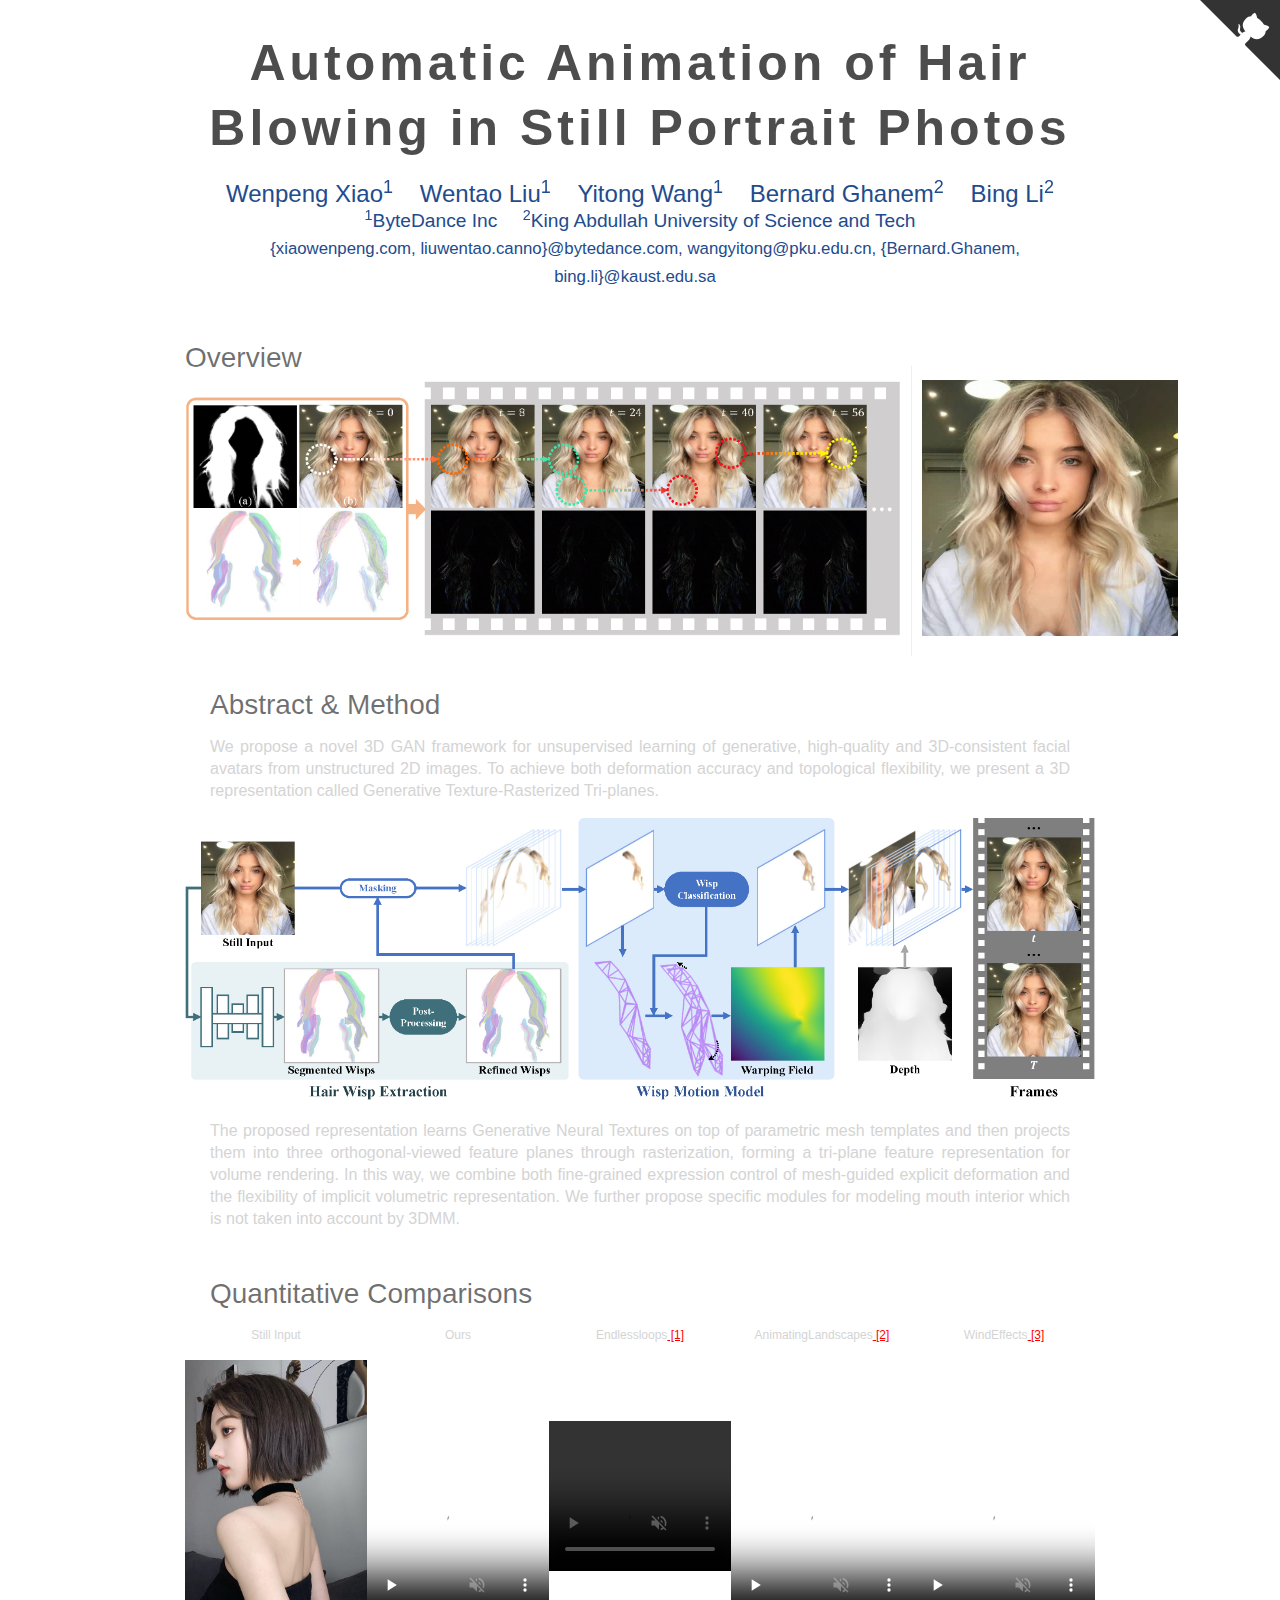
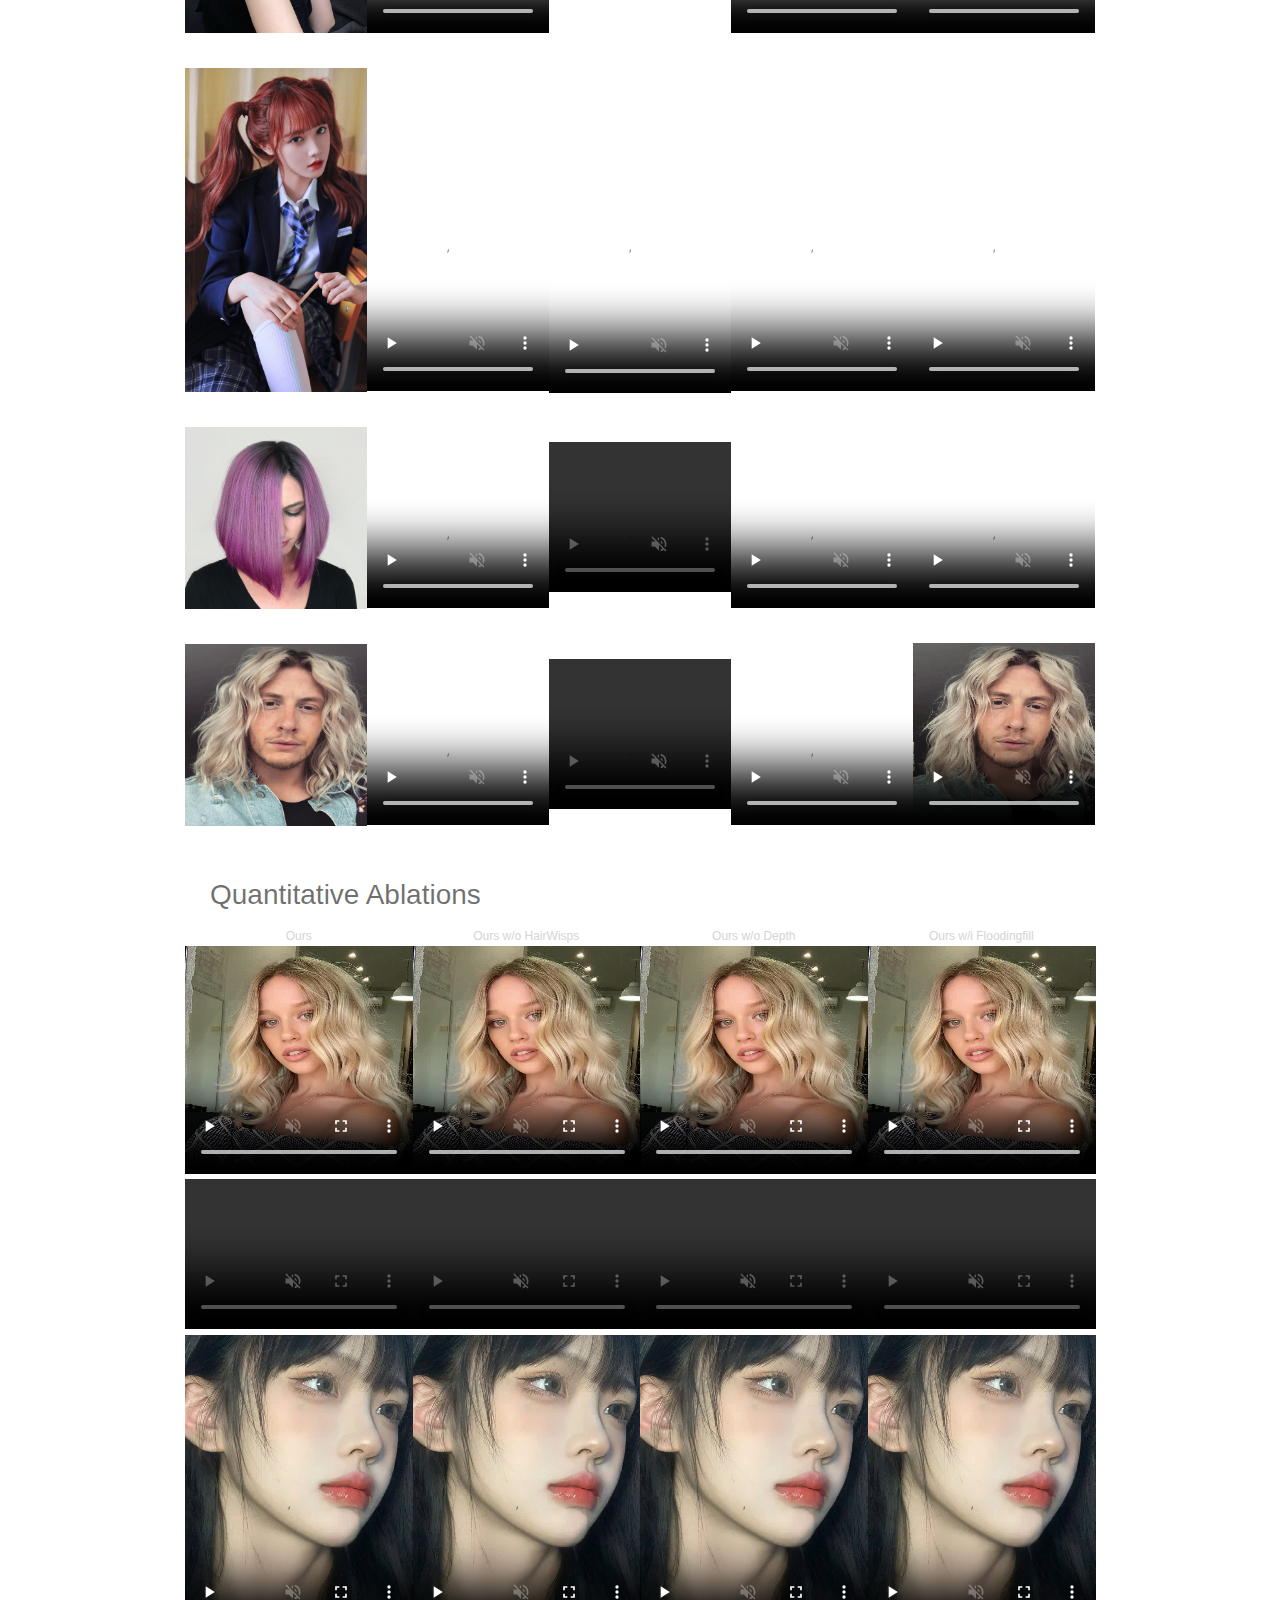
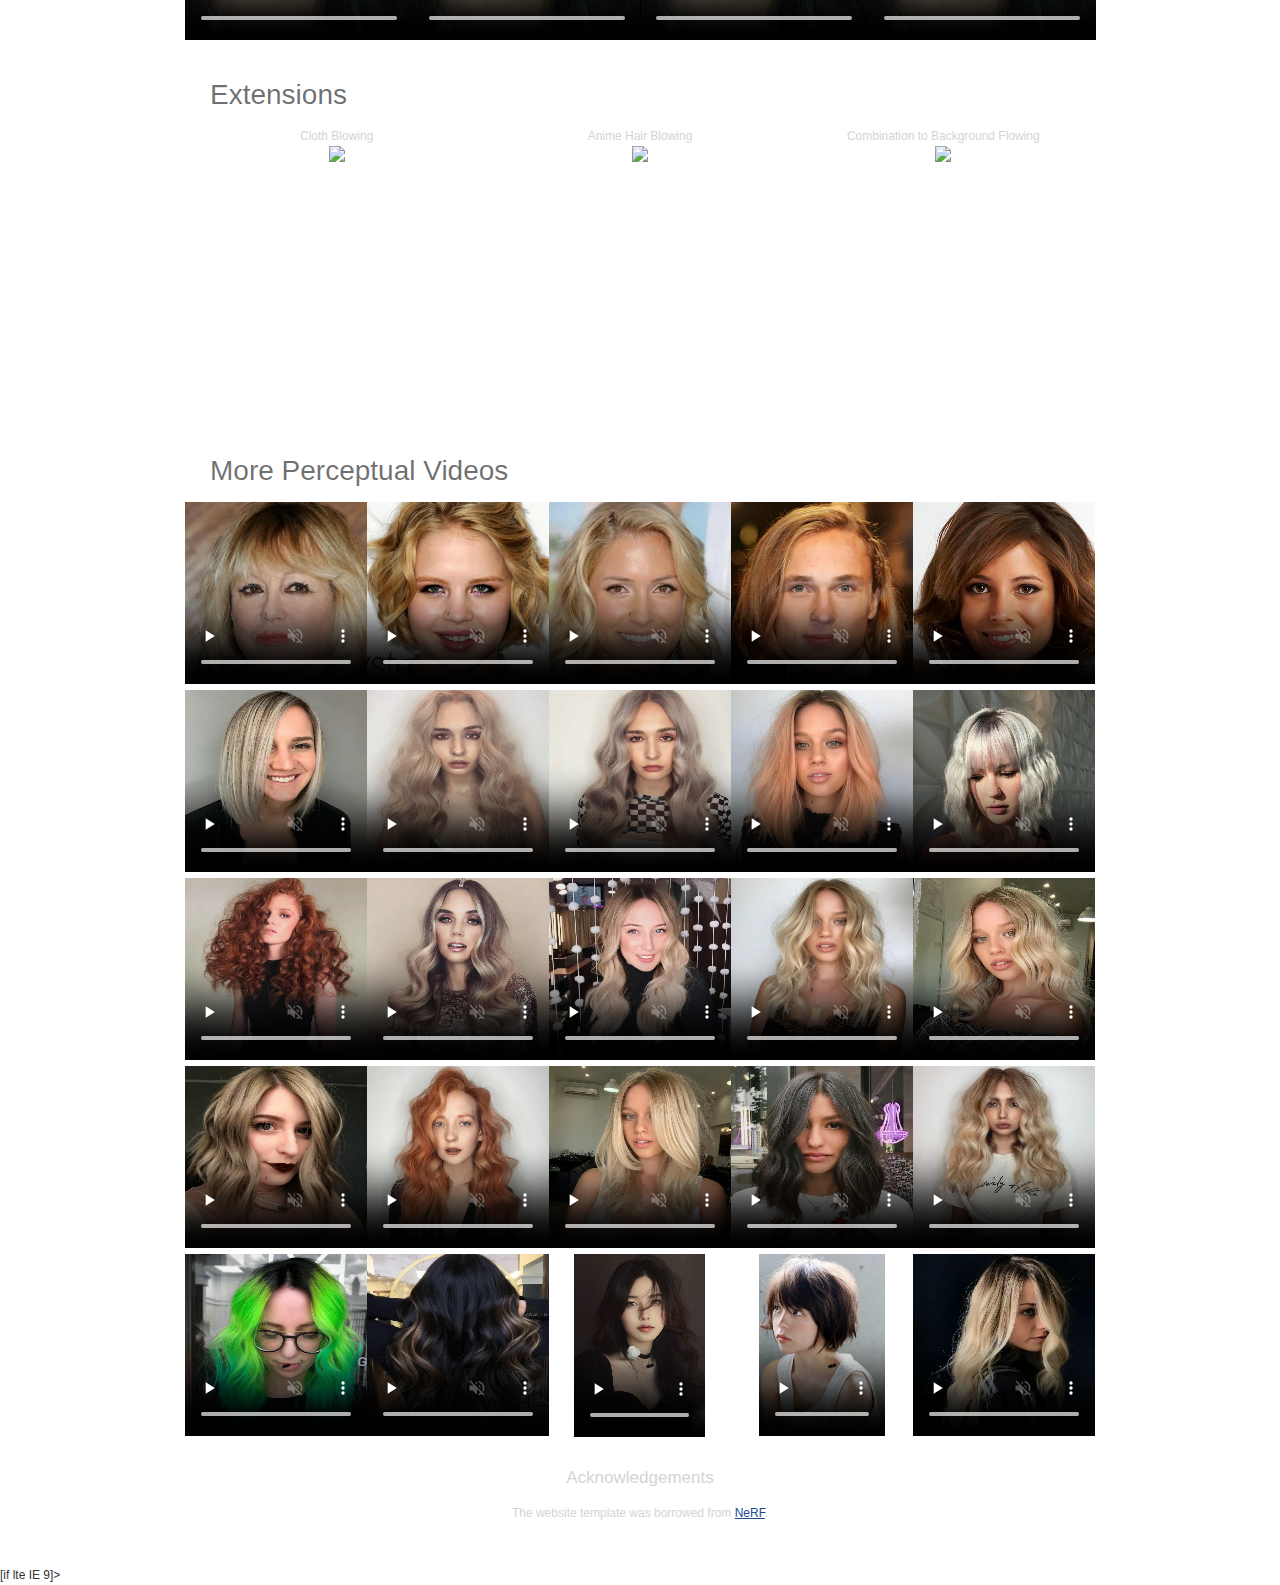
==== index.html @ 32aa9874 "Update index.html." ====
<!DOCTYPE html>
<!-- saved from url=(0037)https://mrtornado24.github.io/Next3D/ -->
<html data-wf-domain="www.matthewtancik.com" data-wf-page="5e6fb768456f961381500a5f" data-wf-site="51e0d73d83d06baa7a00000f" class=" w-mod-js w-mod-ix"><head><meta http-equiv="Content-Type" content="text/html; charset=UTF-8"><style>.wf-force-outline-none[tabindex="-1"]:focus{outline:none;}</style><title>Automatic Animation of Hair Blowing in Still Portrait Photos</title><meta content="a novel 3D GAN framework based on Generative Texture-Rasterized Tri-planes for unsupervised learning of generative, high-quality and 3D-consistent facial avatars from unstructured 2D images." name="description"><meta content="Next3D: Generative Neural Texture Rasterization for 3D-Aware Head Avatars" property="og:title"><meta content="" property="og:description"><meta content="http://people.eecs.berkeley.edu/~tancik/nerf/website_renders/images/nerf_graph.jpg" property="og:image"><meta content="NeRF: Neural Radiance Fields" property="twitter:title"><meta content="A method for synthesizing novel views of complex scenes by optimizing an underlying continuous volumetric scene function using a sparse set of input views." property="twitter:description"><meta content="http://people.eecs.berkeley.edu/~tancik/nerf/website_renders/images/nerf_graph.jpg" property="twitter:image"><meta property="og:type" content="website"><meta content="summary_large_image" name="twitter:card"><meta content="width=device-width, initial-scale=1" name="viewport"><link href="./static/matthewtancik.webflow.f153671fa.min.css" rel="stylesheet" type="text/css"><script src="https://ajax.googleapis.com/ajax/libs/webfont/1.6.26/webfont.js" type="text/javascript"></script><script type="text/javascript">WebFont.load({  google: {    families: ["Lato:100,100italic,300,300italic,400,400italic,700,700italic,900,900italic","Montserrat:100,100italic,200,200italic,300,300italic,400,400italic,500,500italic,600,600italic,700,700italic,800,800italic,900,900italic","Ubuntu:300,300italic,400,400italic,500,500italic,700,700italic","Open Sans:300,300italic,400,400italic,600,600italic,700,700italic,800,800italic","Changa One:400,400italic","Varela Round:400","Bungee Shade:regular","Roboto:300,regular,500","Bungee Outline:regular"]  }});</script><!--[if lt IE 9]><script src="https://cdnjs.cloudflare.com/ajax/libs/html5shiv/3.7.3/html5shiv.min.js" type="text/javascript"></script><![endif]--><script type="text/javascript">!function(o,c){var n=c.documentElement,t=" w-mod-";n.className+=t+"js",("ontouchstart"in o||o.DocumentTouch&&c instanceof DocumentTouch)&&(n.className+=t+"touch")}(window,document);</script><link href="https://uploads-ssl.webflow.com/51e0d73d83d06baa7a00000f/5aaddbdee8d43ceeae2f2e4c_favicon-32x32.png" rel="shortcut icon" type="image/x-icon"><link href="https://y7v4p6k4.ssl.hwcdn.net/51db7fcf29a6f36b2a000001/51e06d302f5394c87600002a_webclip-comet.png" rel="apple-touch-icon"><script async="" src="./static/js"></script><script type="text/javascript">window.dataLayer = window.dataLayer || [];function gtag(){dataLayer.push(arguments);}gtag('js', new Date());gtag('config', 'G-51T1ZNPMZT', {'anonymize_ip': false});</script><style> 
.wf-loading * {
    opacity: 0;
}
</style>
<title>Automatic Hair Blowing</title>
<link href="./static/style.css" rel="stylesheet">
</head>
<body>
  <div class="github_logo w-embed"><a href="https://github.com/NeverGiveU/AutomaticHairBlowing" class="github-corner" aria-label="View source on Github">
<svg width="80" height="80" viewBox="0 0 250 250" style="fill:#333333; color:#fff; position: absolute; top: 0; border: 0; right: 0;" aria-hidden="true">
<defs>
  <mask id="octomask">
    <path fill="white" d="M0,0 L115,115 L130,115 L142,142 L250,250 L250,0 Z"></path>
    <path fill="black" d="M128.3,109.0 C113.8,99.7 119.0,89.6 119.0,89.6 C122.0,82.7 120.5,78.6 120.5,78.6 C119.2,72.0 123.4,76.3 123.4,76.3 C127.3,80.9 125.5,87.3 125.5,87.3 C122.9,97.6 130.6,101.9 134.4,103.2" style="transform-origin: 130px 106px;" class="octo-arm"></path>
    <path d="M115.0,115.0 C114.9,115.1 118.7,116.5 119.8,115.4 L133.7,101.6 C136.9,99.2 139.9,98.4 142.2,98.6 C133.8,88.0 127.5,74.4 143.8,58.0 C148.5,53.4 154.0,51.2 159.7,51.0 C160.3,49.4 163.2,43.6 171.4,40.1 C171.4,40.1 176.1,42.5 178.8,56.2 C183.1,58.6 187.2,61.8 190.9,65.4 C194.5,69.0 197.7,73.2 200.1,77.6 C213.8,80.2 216.3,84.9 216.3,84.9 C212.7,93.1 206.9,96.0 205.4,96.6 C205.1,102.4 203.0,107.8 198.3,112.5 C181.9,128.9 168.3,122.5 157.7,114.1 C157.9,116.9 156.7,120.9 152.7,124.9 L141.0,136.5 C139.8,137.7 141.6,141.9 141.8,141.8 Z" fill="black" class="octo-body"></path>
  </mask>
</defs>
<rect class="filler" width="100%" height="100%" mask="url(#octomask)"></rect>
</svg></a>
<style>.github-corner:hover .octo-arm{animation:octocat-wave 560ms ease-in-out}@keyframes octocat-wave{0%,100%{transform:rotate(0)}20%,60%{transform:rotate(-25deg)}40%,80%{transform:rotate(10deg)}}@media (max-width:500px){.github-corner:hover .octo-arm{animation:none}.github-corner .octo-arm{animation:octocat-wave 560ms ease-in-out}}</style></div>

<div class="section hero nerf-_v2 wf-section">
  <div class="container-2 nerf_header_v2 w-container">
    <h1 class="nerf_title_v2">Automatic Animation of Hair Blowing in Still Portrait Photos</h1>
    <br/>
    <!-- <h1 class="nerf_subheader_v2">Automatic Animation of Hair Blowing in Still Portrait Photos</h1> -->
    <!-- <h1 class="eccv_label">arXiv</h1> -->
    <!-- <div class="nerf_authors_list_single w-row">
      <div class="w-col w-col-2"><a href="#" target="_blank" class="nerf_authors_v2"></a></div>
      <div class="w-col w-col-2"><a href="#" target="_blank" class="nerf_authors_v2">Wenpeng Xiao</a></div>
      <div class="w-col w-col-2"><a href="#" target="_blank" class="nerf_authors_v2">Bing Li</a></div>
      <div class="w-col w-col-2"><a href="#" target="_blank" class="nerf_authors_v2">Wentao Liu</a></div>
      <div class="w-col w-col-2"><a href="#" target="_blank" class="nerf_authors_v2">Yitong Wang</a></div>
    </div>

    <div class="nerf_authors_list_single nerf_authors_affiliation w-row">
      <div class="w-col w-col-2"><h1 class="nerf_affiliation_v2"></h1></div>
      <div class="w-col w-col-2"><h1 class="nerf_affiliation_v2">South China University of Technology</h1></div>
      <div class="w-col w-col-2"><h1 class="nerf_affiliation_v2"></h1></div>
      <div class="w-col w-col-2"><h1 class="nerf_affiliation_v2">ByteDance</h1></div>
      <div class="w-col w-col-2"><h1 class="nerf_affiliation_v2">ByteDance</h1></div>
    </div> -->
    <p id="authors" class="serif">
      <a >Wenpeng Xiao<sup>1</sup></a>
      <a >Wentao Liu<sup>1</sup></a>
      <a >Yitong Wang<sup>1</sup></a>
      <a >Bernard Ghanem<sup>2</sup></a>
      <a >Bing Li<sup>2</sup></a>
      <br>
      <span style="font-size: 0.8em; margin-top: 0.5em">
        <a><sup>1</sup>ByteDance Inc</a>
        <a><sup>2</sup>King Abdullah University of Science and Tech</a>
      </span>
      <br/>
      <a style="font-size: 0.7em">{xiaowenpeng.com, liuwentao.canno}@bytedance.com, wangyitong@pku.edu.cn, {Bernard.Ghanem, bing.li}@kaust.edu.sa</a>
    </p>
    <br/>
    <br/>

    <h2 class="grey-heading_nerf" style="display:table-cell;vertical-align:middle">Overview</h2>
      <table>
        <tr>
          <td><img src="./static/assets/teaser.png" style="padding-top: 2%;padding-right: 10px;"></td>
          <td style="width:1px; background-color: #f0f0f0; "></td>
          <td stype="border-left:1px solid #000; ">
            <video width="145%" height="145%" muted="" controls="" autoplay="autoplay" loop="loop" preload="metadata" style="padding-left: 10px; ">
              <source src="./static/assets/teaser.mp4v" type="video/mp4">
            </video>
          </td>
        </tr>

      </table>


    <div data-anchor="slide1" class="section nerf_section">
      <div class="w-container">
        <h2 class="grey-heading_nerf">Abstract &amp; Method</h2>
        <p class="paragraph-3 nerf_text">
            We propose a novel 3D GAN framework for unsupervised learning of generative, high-quality and 3D-consistent facial avatars from unstructured 2D images. To achieve both deformation accuracy and topological flexibility, we present a 3D representation called Generative Texture-Rasterized Tri-planes.</p>
        <img src="./static/assets/overview.png">
        <p class="paragraph-3 nerf_text">The proposed representation learns Generative Neural Textures on
            top of parametric mesh templates and then projects them into three orthogonal-viewed feature planes through rasterization, forming a tri-plane feature representation for volume rendering. In this way, we combine both fine-grained
            expression control of mesh-guided explicit deformation and the flexibility of implicit volumetric representation. We further propose specific modules for modeling mouth interior which is not taken into account by 3DMM.</p>
      </div>
    </div>


    <!--results-->
      <div class="white_section_nerf wf-section">
        <div class="w-container">
          <h2 class="grey-heading_nerf">Quantitative Comparisons</h2>
          <table style="width: 100%">
            <tr>
              <td style="width: 20%">Still Input</td>
              <td style="width: 20%">Ours</td>
              <td style="width: 20%">Endlessloops<a href="https://dl.acm.org/doi/pdf/10.1145/3450626.3459935" style="color: #ff0000"> [1] </a></td>
              <td style="width: 20%">AnimatingLandscapes<a href="https://github.com/endo-yuki-t/Animating-Landscape" style="color: #ff0000"> [2] </a></td>
              <td style="width: 20%">WindEffects<a href="https://grail.cs.washington.edu/projects/StochasticMotionTextures/" style="color: #ff0000"> [3] </a></td>
            </tr>
            <tr>
              <td><img src="./static/assets/inputs/07-test-20220704.png" style="padding-top: 15px" /></td>
              <td>
                <video width="100%" height="100%" muted="" controls="" autoplay="autoplay" loop="loop" preload="metadata">
                  <source src="./static/assets/1s_mp4/07-test-20220704_1.mp4v" type="video/mp4">
                </video>
              </td>
              <td>
                <video width="100%" height="100%" muted="" controls="" autoplay="autoplay" loop="loop" preload="metadata">
                  <source src="./static/assets/2s_mp4/07-test-20220704_2.mp4v" type="video/mp4">
                </video>
              </td>
              <td>
                <video width="100%" height="100%" muted="" controls="" autoplay="autoplay" loop="loop" preload="metadata">
                  <source src="./static/assets/3s_mp4/07-test-20220704_3.mp4v" type="video/mp4">
                </video>
              </td>
              <td>
                <video width="100%" height="100%" muted="" controls="" autoplay="autoplay" loop="loop" preload="metadata">
                  <source src="./static/assets/4s_mp4/07-test-20220704_4.mp4v" type="video/mp4">
                </video>
              </td>
            </tr>
            <tr>
              <td><img src="./static/assets/inputs/02-test-20220704.png" style="padding-top: 15px" /></td>
              <td>
                <video width="100%" height="100%" muted="" controls="" autoplay="autoplay" loop="loop" preload="metadata">
                  <source src="./static/assets/1s_mp4/02-test-20220704_1.mp4v" type="video/mp4">
                </video>
              </td>
              <td>
                <video width="100%" height="100%" muted="" controls="" autoplay="autoplay" loop="loop" preload="metadata">
                  <source src="./static/assets/2s_mp4/02-test-20220704_2.mp4v" type="video/mp4">
                </video>
              </td>
              <td>
                <video width="100%" height="100%" muted="" controls="" autoplay="autoplay" loop="loop" preload="metadata">
                  <source src="./static/assets/3s_mp4/02-test-20220704_3.mp4v" type="video/mp4">
                </video>
              </td>
              <td>
                <video width="100%" height="100%" muted="" controls="" autoplay="autoplay" loop="loop" preload="metadata">
                  <source src="./static/assets/4s_mp4/02-test-20220704_4.mp4v" type="video/mp4">
                </video>
              </td>
            </tr>
            <tr>
              <td><img src="./static/assets/inputs/R2_1238.png" style="padding-top: 15px" /></td>
              <td>
                <video width="100%" height="100%" muted="" controls="" autoplay="autoplay" loop="loop" preload="metadata">
                  <source src="./static/assets/1s_mp4/R2_1238_1.mp4v" type="video/mp4">
                </video>
              </td>
              <td>
                <video width="100%" height="100%" muted="" controls="" autoplay="autoplay" loop="loop" preload="metadata">
                  <source src="./static/assets/2s_mp4/R2_1238_2.mp4v" type="video/mp4">
                </video>
              </td>
              <td>
                <video width="100%" height="100%" muted="" controls="" autoplay="autoplay" loop="loop" preload="metadata">
                  <source src="./static/assets/3s_mp4/R2_1238_3.mp4v" type="video/mp4">
                </video>
              </td>
              <td>
                <video width="100%" height="100%" muted="" controls="" autoplay="autoplay" loop="loop" preload="metadata">
                  <source src="./static/assets/4s_mp4/R2_1238_4.mp4v" type="video/mp4">
                </video>
              </td>
            </tr>
            <tr>
              <td><img src="./static/assets/inputs/R2_1166.png" style="padding-top: 15px" /></td>
              <td>
                <video width="100%" height="100%" muted="" controls="" autoplay="autoplay" loop="loop" preload="metadata">
                  <source src="./static/assets/1s_mp4/R2_1166_1.mp4v" type="video/mp4">
                </video>
              </td>
              <td>
                <video width="100%" height="100%" muted="" controls="" autoplay="autoplay" loop="loop" preload="metadata">
                  <source src="./static/assets/2s_mp4/R2_1166_2.mp4v" type="video/mp4">
                </video>
              </td>
              <td>
                <video width="100%" height="100%" muted="" controls="" autoplay="autoplay" loop="loop" preload="metadata">
                  <source src="./static/assets/3s_mp4/R2_1166_3.mp4v" type="video/mp4">
                </video>
              </td>
              <td>
                <video width="100%" height="100%" muted="" controls="" autoplay="autoplay" loop="loop" preload="metadata">
                  <source src="./static/assets/4s_mp4/R2_1166_4.mp4v" type="video/mp4">
                </video>
              </td>
            </tr>
          </table>
        </div>
      </div>
      <div class="white_section_nerf wf-section">
        <div class="w-container">
          <h2 class="grey-heading_nerf">Quantitative Ablations</h2>
          <table style="width: 100%">
            <tr>
              <td style="width: 20%">Ours</td>
              <td style="width: 20%">Ours w/o HairWisps</td>
              <td style="width: 20%">Ours w/o Depth</td>
              <td style="width: 20%">Ours w/i Floodingfill</td>
            </tr>
            <tr>
              <td>
                <video width="100%" height="100%" muted="" controls="" autoplay="autoplay" loop="loop" preload="metadata">
                  <source src="./static/assets/R2_1611-ours.mp4v" type="video/mp4">
                </video>
              </td>
              <td>
                <video width="100%" height="100%" muted="" controls="" autoplay="autoplay" loop="loop" preload="metadata">
                  <source src="./static/assets/R2_1611-simplehair.mp4v" type="video/mp4">
                </video>
              </td>
              <td>
                <video width="100%" height="100%" muted="" controls="" autoplay="autoplay" loop="loop" preload="metadata">
                  <source src="./static/assets/R2_1611-noocclusion.mp4v" type="video/mp4">
                </video>
              </td>
              <td>
                <video width="100%" height="100%" muted="" controls="" autoplay="autoplay" loop="loop" preload="metadata">
                  <source src="./static/assets/R2_1611-floodingfill.mp4v" type="video/mp4">
                </video>
              </td>
            </tr>
            <tr>
              <td>
                <video width="100%" height="100%" muted="" controls="" autoplay="autoplay" loop="loop" preload="metadata">
                  <source src="./static/assets/R2_1668-ours.mp4v" type="video/mp4">
                </video>
              </td>
              <td>
                <video width="100%" height="100%" muted="" controls="" autoplay="autoplay" loop="loop" preload="metadata">
                  <source src="./static/assets/R2_1668-simplehair.mp4v" type="video/mp4">
                </video>
              </td>
              <td>
                <video width="100%" height="100%" muted="" controls="" autoplay="autoplay" loop="loop" preload="metadata">
                  <source src="./static/assets/R2_1668-noocclusion.mp4v" type="video/mp4">
                </video>
              </td>
              <td>
                <video width="100%" height="100%" muted="" controls="" autoplay="autoplay" loop="loop" preload="metadata">
                  <source src="./static/assets/R2_1668-floodingfill.mp4v" type="video/mp4">
                </video>
              </td>
            </tr>
            <tr>
              <td>
                <video width="100%" height="100%" muted="" controls="" autoplay="autoplay" loop="loop" preload="metadata">
                  <source src="./static/assets/14-test-20220704-ours.mp4v" type="video/mp4">
                </video>
              </td>
              <td>
                <video width="100%" height="100%" muted="" controls="" autoplay="autoplay" loop="loop" preload="metadata">
                  <source src="./static/assets/14-test-20220704-simplehair.mp4v" type="video/mp4">
                </video>
              </td>
              <td>
                <video width="100%" height="100%" muted="" controls="" autoplay="autoplay" loop="loop" preload="metadata">
                  <source src="./static/assets/14-test-20220704-noocclusion.mp4v" type="video/mp4">
                </video>
              </td>
              <td>
                <video width="100%" height="100%" muted="" controls="" autoplay="autoplay" loop="loop" preload="metadata">
                  <source src="./static/assets/14-test-20220704-floodingfill.mp4v" type="video/mp4">
                </video>
              </td>
            </tr>
          </table>
        </div>
      </div>


    <div class="white_section_nerf wf-section">
      <div class="w-container">
        <h2 class="grey-heading_nerf">Extensions</h2>
        <table style="width: 100%">
          <tr>
            <td style="width: 33.33%">Cloth Blowing</td>
            <td style="width: 33.33%">Anime Hair Blowing</td>
            <td style="width: 33.33%">Combination to Background Flowing</td>
          </tr>
          <tr>
            <td ><img style="height:256px" src="./static/assets/cloth.gif"></td>
            <td ><img style="height:256px" src="./static/assets/anime.gif"></td>
            <td ><img style="height:256px" src="./static/assets/flowing.gif"></td>
          </tr>
        </table>
      </div>
    </div>


    <div class="white_section_nerf wf-section">
        <div class="w-container">
          <h2 class="grey-heading_nerf">More Perceptual Videos</h2>
          <table style="width: 100%">
            <tr>
              <td style="width: 20%">
                <video width="100%" height="100%" muted="" controls="" autoplay="autoplay" loop="loop" preload="metadata">
                  <source src="./static/assets/1s_mp4/CM_1033_1.mp4v" type="video/mp4">
                </video>
              </td>
              <td style="width: 20%">
                <video width="100%" height="100%" muted="" controls="" autoplay="autoplay" loop="loop" preload="metadata">
                  <source src="./static/assets/1s_mp4/CM_1034_1.mp4v" type="video/mp4">
                </video>
              </td>
              <td style="width: 20%">
                <video width="100%" height="100%" muted="" controls="" autoplay="autoplay" loop="loop" preload="metadata">
                  <source src="./static/assets/1s_mp4/CM_1057_1.mp4v" type="video/mp4">
                </video>
              </td>
              <td style="width: 20%">
                <video width="100%" height="100%" muted="" controls="" autoplay="autoplay" loop="loop" preload="metadata">
                  <source src="./static/assets/1s_mp4/CM_1065_1.mp4v" type="video/mp4">
                </video>
              </td>
              <td style="width: 20%">
                <video width="100%" height="100%" muted="" controls="" autoplay="autoplay" loop="loop" preload="metadata">
                  <source src="./static/assets/1s_mp4/CM_1068_1.mp4v" type="video/mp4">
                </video>
              </td>
            </tr>
            <tr>
              <td style="width: 20%">
                <video width="100%" height="100%" muted="" controls="" autoplay="autoplay" loop="loop" preload="metadata">
                  <source src="./static/assets/1s_mp4/R2_1144_1.mp4v" type="video/mp4">
                </video>
              </td>
              <td style="width: 20%">
                <video width="100%" height="100%" muted="" controls="" autoplay="autoplay" loop="loop" preload="metadata">
                  <source src="./static/assets/1s_mp4/R2_1156_1.mp4v" type="video/mp4">
                </video>
              </td>
              <td style="width: 20%">
                <video width="100%" height="100%" muted="" controls="" autoplay="autoplay" loop="loop" preload="metadata">
                  <source src="./static/assets/1s_mp4/R2_1286_1.mp4v" type="video/mp4">
                </video>
              </td>
              <td style="width: 20%">
                <video width="100%" height="100%" muted="" controls="" autoplay="autoplay" loop="loop" preload="metadata">
                  <source src="./static/assets/1s_mp4/R2_1297_1.mp4v" type="video/mp4">
                </video>
              </td>
              <td style="width: 20%">
                <video width="100%" height="100%" muted="" controls="" autoplay="autoplay" loop="loop" preload="metadata">
                  <source src="./static/assets/1s_mp4/R2_1336_1.mp4v" type="video/mp4">
                </video>
              </td>
            </tr>
            <tr>
              <td style="width: 20%">
                <video width="100%" height="100%" muted="" controls="" autoplay="autoplay" loop="loop" preload="metadata">
                  <source src="./static/assets/1s_mp4/R2_1486_1.mp4v" type="video/mp4">
                </video>
              </td>
              <td style="width: 20%">
                <video width="100%" height="100%" muted="" controls="" autoplay="autoplay" loop="loop" preload="metadata">
                  <source src="./static/assets/1s_mp4/R2_1522_1.mp4v" type="video/mp4">
                </video>
              </td>
              <td style="width: 20%">
                <video width="100%" height="100%" muted="" controls="" autoplay="autoplay" loop="loop" preload="metadata">
                  <source src="./static/assets/1s_mp4/R2_1538_1.mp4v" type="video/mp4">
                </video>
              </td>
              <td style="width: 20%">
                <video width="100%" height="100%" muted="" controls="" autoplay="autoplay" loop="loop" preload="metadata">
                  <source src="./static/assets/1s_mp4/R2_1599_1.mp4v" type="video/mp4">
                </video>
              </td>
              <td style="width: 20%">
                <video width="100%" height="100%" muted="" controls="" autoplay="autoplay" loop="loop" preload="metadata">
                  <source src="./static/assets/1s_mp4/R2_1611_1.mp4v" type="video/mp4">
                </video>
              </td>
            </tr>
            <tr>
              <td style="width: 20%">
                <video width="100%" height="100%" muted="" controls="" autoplay="autoplay" loop="loop" preload="metadata">
                  <source src="./static/assets/1s_mp4/R2_1612_1.mp4v" type="video/mp4">
                </video>
              </td>
              <td style="width: 20%">
                <video width="100%" height="100%" muted="" controls="" autoplay="autoplay" loop="loop" preload="metadata">
                  <source src="./static/assets/1s_mp4/R2_1635_1.mp4v" type="video/mp4">
                </video>
              </td>
              <td style="width: 20%">
                <video width="100%" height="100%" muted="" controls="" autoplay="autoplay" loop="loop" preload="metadata">
                  <source src="./static/assets/1s_mp4/R2_1644_1.mp4v" type="video/mp4">
                </video>
              </td>
              <td style="width: 20%">
                <video width="100%" height="100%" muted="" controls="" autoplay="autoplay" loop="loop" preload="metadata">
                  <source src="./static/assets/1s_mp4/R2_1856_1.mp4v" type="video/mp4">
                </video>
              </td>
              <td style="width: 20%">
                <video width="100%" height="100%" muted="" controls="" autoplay="autoplay" loop="loop" preload="metadata">
                  <source src="./static/assets/1s_mp4/R2_1862_1.mp4v" type="video/mp4">
                </video>
              </td>
            </tr>
            <tr>
              <td style="width: 20%">
                <video width="100%" height="100%" muted="" controls="" autoplay="autoplay" loop="loop" preload="metadata">
                  <source src="./static/assets/1s_mp4/wavy_737_1.mp4v" type="video/mp4">
                </video>
              </td>
              <td style="width: 20%">
                <video width="100%" height="100%" muted="" controls="" autoplay="autoplay" loop="loop" preload="metadata">
                  <source src="./static/assets/1s_mp4/wavy_761_1.mp4v" type="video/mp4">
                </video>
              </td>
              <td style="width: 20%">
                <video width="72%" height="72%" muted="" controls="" autoplay="autoplay" loop="loop" preload="metadata">
                  <source src="./static/assets/1s_mp4/04-test-20220704_1.mp4v" type="video/mp4">
                </video>
              </td>
              <td style="width: 20%">
                <video width="69%" height="69%" muted="" controls="" autoplay="autoplay" loop="loop" preload="metadata">
                  <source src="./static/assets/1s_mp4/03-test-20220704_1.mp4v" type="video/mp4">
                </video>
              </td>
              <td style="width: 20%">
                <video width="100%" height="100%" muted="" controls="" autoplay="autoplay" loop="loop" preload="metadata">
                  <source src="./static/assets/1s_mp4/R2_1487_1.mp4v" type="video/mp4">
                </video>
              </td>
            </tr>
        </table>
      </div>
    </div>




    <div class="row">
      <div class="col-md-10 col-md-offset-1">
          <h3>
              Acknowledgements
          </h3>
          
          The website template was borrowed from <a href="https://www.matthewtancik.com/nerf">NeRF</a>.

      </div>
    </div>

 </div>
</div>


<div class="white_section_nerf wf-section">
  <div class="grey_container citation w-container">
<!--   <h2 class="grey-heading_nerf">Citation</h2>
  <p class="paragraph-3 nerf_text nerf_results_text citation">@article{sun2022next,<br>  title={Next3D: Generative Neural Texture Rasterization for 3D-Aware Head Avatars},<br>  author={Sun Jingxiang and Wang Xuan and Wang Lizhen and Li Xiaoyu and Zhang Yong and Zhang Hongwen and Liu Yebin},<br>  year={2022},<br>  Journal={arXiv preprint arXiv:2205.15517},<br>}</p> -->
  </div>
</div>

<script src="./static/jquery-3.5.1.min.dc5e7f18c8.js.下载" type="text/javascript" integrity="sha256-9/aliU8dGd2tb6OSsuzixeV4y/faTqgFtohetphbbj0=" crossorigin="anonymous"></script>
<script src="./static/webflow.6f0746308.js.下载" type="text/javascript"></script>
[if lte IE 9]&gt;
<script src="./static/placeholders.min.js.下载"></script><!--[endif]</body-->

</body></html>
---- static/matthewtancik.webflow.f153671fa.min.css ----
html{font-family:sans-serif;-ms-text-size-adjust:100%;-webkit-text-size-adjust:100%;height:100%}article,aside,details,figcaption,figure,footer,header,hgroup,main,menu,nav,section,summary{display:block}audio,canvas,progress,video{display:inline-block;vertical-align:baseline}audio:not([controls]){display:none;height:0}[hidden],template{display:none}a{background-color:transparent}a:active,a:hover{outline:0}abbr[title]{border-bottom:1px dotted}b,optgroup,strong{font-weight:700}dfn{font-style:italic}mark{background:#ff0;color:#000}small{font-size:80%}sub,sup{font-size:75%;line-height:0;position:relative;vertical-align:baseline}sup{top:-.5em}sub{bottom:-.25em}img{border:0;display:inline-block;height:auto;max-width:100%;margin-bottom:20px;vertical-align:middle}svg:not(:root){overflow:hidden}hr{box-sizing:content-box;height:0}pre,textarea{overflow:auto}code,kbd,pre,samp{font-family:monospace,monospace;font-size:1em}button,input,optgroup,select,textarea{color:inherit;font:inherit;margin:0}button{overflow:visible}button,select{text-transform:none}button,html input[type=button],input[type=reset]{-webkit-appearance:button;cursor:pointer}button[disabled],html input[disabled]{cursor:default}button::-moz-focus-inner,input::-moz-focus-inner{border:0;padding:0}input{line-height:normal}input[type=checkbox],input[type=radio]{box-sizing:border-box;padding:0}input[type=number]::-webkit-inner-spin-button,input[type=number]::-webkit-outer-spin-button{height:auto}input[type=search]{-webkit-appearance:none}input[type=search]::-webkit-search-cancel-button,input[type=search]::-webkit-search-decoration{-webkit-appearance:none}legend{border:0;padding:0}table{border-collapse:collapse;border-spacing:0}td,th{padding:0}@font-face{font-family:webflow-icons;src:url("[data-uri]") format('truetype');font-weight:400;font-style:normal}[class*=" w-icon-"],[class^=w-icon-]{font-family:webflow-icons!important;speak:none;font-style:normal;font-weight:400;font-variant:normal;text-transform:none;line-height:1;-webkit-font-smoothing:antialiased;-moz-osx-font-smoothing:grayscale}.w-icon-slider-right:before{content:"\e600"}.w-icon-slider-left:before{content:"\e601"}.w-icon-nav-menu:before{content:"\e602"}.w-icon-arrow-down:before,.w-icon-dropdown-toggle:before{content:"\e603"}.w-icon-file-upload-remove:before{content:"\e900"}.w-icon-file-upload-icon:before{content:"\e903"}*{-webkit-box-sizing:border-box;-moz-box-sizing:border-box;box-sizing:border-box}html.w-mod-touch *{background-attachment:scroll!important}.w-block{display:block}.w-inline-block{max-width:100%;display:inline-block}.w-clearfix:after,.w-clearfix:before{content:" ";display:table;grid-column-start:1;grid-row-start:1;grid-column-end:2;grid-row-end:2}.w-clearfix:after{clear:both}.w-hidden{display:none}.w-button{display:inline-block;padding:9px 15px;background-color:#3898ec;color:#fff;border:0;line-height:inherit;text-decoration:none;cursor:pointer;border-radius:0}input.w-button{-webkit-appearance:button}html[data-w-dynpage] [data-w-cloak]{color:transparent!important}.w-webflow-badge,.w-webflow-badge *{position:static;left:auto;top:auto;right:auto;bottom:auto;z-index:auto;display:block;visibility:visible;overflow:visible;overflow-x:visible;overflow-y:visible;box-sizing:border-box;width:auto;height:auto;max-height:none;max-width:none;min-height:0;min-width:0;margin:0;padding:0;float:none;clear:none;border:0 transparent;border-radius:0;background:0 0;box-shadow:none;opacity:1;transform:none;transition:none;direction:ltr;font-family:inherit;font-weight:inherit;color:inherit;font-size:inherit;line-height:inherit;font-style:inherit;font-variant:inherit;text-align:inherit;letter-spacing:inherit;text-decoration:inherit;text-indent:0;text-transform:inherit;list-style-type:disc;text-shadow:none;font-smoothing:auto;vertical-align:baseline;cursor:inherit;white-space:inherit;word-break:normal;word-spacing:normal;word-wrap:normal}.w-webflow-badge{position:fixed!important;display:inline-block!important;visibility:visible!important;z-index:2147483647!important;top:auto!important;right:12px!important;bottom:12px!important;left:auto!important;color:#aaadb0!important;background-color:#fff!important;border-radius:3px!important;padding:6px 8px 6px 6px!important;font-size:12px!important;opacity:1!important;line-height:14px!important;text-decoration:none!important;transform:none!important;margin:0!important;width:auto!important;height:auto!important;overflow:visible!important;white-space:nowrap;box-shadow:0 0 0 1px rgba(0,0,0,.1),0 1px 3px rgba(0,0,0,.1);cursor:pointer}.w-webflow-badge>img{display:inline-block!important;visibility:visible!important;opacity:1!important;vertical-align:middle!important}h1,h2,h3,h4,h5,h6{font-weight:700;margin-bottom:10px}blockquote{margin:0 0 10px;padding:10px 20px;border-left:5px solid #e2e2e2;font-size:18px;line-height:22px}figure{margin:0 0 10px}figcaption{margin-top:5px;text-align:center}ol,ul{margin-top:0;margin-bottom:10px;padding-left:40px}.w-list-unstyled{padding-left:0;list-style:none}.w-embed:after,.w-embed:before{content:" ";display:table;grid-column-start:1;grid-row-start:1;grid-column-end:2;grid-row-end:2}.w-embed:after{clear:both}.w-video{width:100%;position:relative;padding:0}.w-video embed,.w-video iframe,.w-video object{position:absolute;top:0;left:0;width:100%;height:100%;border:none}fieldset{padding:0;margin:0;border:0}[type=button],[type=reset],button{border:0;cursor:pointer;-webkit-appearance:button}.w-form{margin:0 0 15px}.w-form-done{display:none;padding:20px;text-align:center;background-color:#ddd}.w-form-fail{display:none;margin-top:10px;padding:10px;background-color:#ffdede}label{display:block;margin-bottom:5px;font-weight:700}.w-input,.w-select{display:block;width:100%;height:38px;padding:8px 12px;margin-bottom:10px;font-size:14px;line-height:1.42857143;color:#333;vertical-align:middle;background-color:#fff;border:1px solid #ccc}.w-input:-moz-placeholder,.w-select:-moz-placeholder{color:#999}.w-input::-moz-placeholder,.w-select::-moz-placeholder{color:#999;opacity:1}.w-input:-ms-input-placeholder,.w-select:-ms-input-placeholder{color:#999}.w-input::-webkit-input-placeholder,.w-select::-webkit-input-placeholder{color:#999}.w-input:focus,.w-select:focus{border-color:#3898ec;outline:0}.w-input[disabled],.w-input[readonly],.w-select[disabled],.w-select[readonly],fieldset[disabled] .w-input,fieldset[disabled] .w-select{cursor:not-allowed}.w-input[disabled]:not(.w-input-disabled),.w-input[readonly],.w-select[disabled]:not(.w-input-disabled),.w-select[readonly],fieldset[disabled]:not(.w-input-disabled) .w-input,fieldset[disabled]:not(.w-input-disabled) .w-select{background-color:#eee}textarea.w-input,textarea.w-select{height:auto}.w-select{background-color:#f3f3f3}.w-select[multiple]{height:auto}.w-form-label{display:inline-block;cursor:pointer;font-weight:400;margin-bottom:0}.w-radio{display:block;margin-bottom:5px;padding-left:20px}.w-radio:after,.w-radio:before{content:" ";display:table;grid-column-start:1;grid-row-start:1;grid-column-end:2;grid-row-end:2}.w-radio:after{clear:both}.w-radio-input{margin:3px 0 0 -20px;line-height:normal;float:left}.w-file-upload{display:block;margin-bottom:10px}.w-file-upload-input{width:.1px;height:.1px;opacity:0;overflow:hidden;position:absolute;z-index:-100}.w-file-upload-default,.w-file-upload-success,.w-file-upload-uploading{display:inline-block;color:#333}.w-file-upload-error{display:block;margin-top:10px}.w-file-upload-default.w-hidden,.w-file-upload-error.w-hidden,.w-file-upload-success.w-hidden,.w-file-upload-uploading.w-hidden{display:none}.w-file-upload-uploading-btn{display:flex;font-size:14px;font-weight:400;cursor:pointer;margin:0;padding:8px 12px;border:1px solid #ccc;background-color:#fafafa}.w-file-upload-file{display:flex;flex-grow:1;justify-content:space-between;margin:0;padding:8px 9px 8px 11px;border:1px solid #ccc;background-color:#fafafa}.w-file-upload-file-name{font-size:14px;font-weight:400;display:block}.w-file-remove-link{margin-top:3px;margin-left:10px;width:auto;height:auto;padding:3px;display:block;cursor:pointer}.w-icon-file-upload-remove{margin:auto;font-size:10px}.w-file-upload-error-msg{display:inline-block;color:#ea384c;padding:2px 0}.w-file-upload-info{display:inline-block;line-height:38px;padding:0 12px}.w-file-upload-label{display:inline-block;font-size:14px;font-weight:400;cursor:pointer;margin:0;padding:8px 12px;border:1px solid #ccc;background-color:#fafafa}.w-icon-file-upload-icon,.w-icon-file-upload-uploading{display:inline-block;margin-right:8px;width:20px}.w-icon-file-upload-uploading{height:20px}.w-container{margin-left:auto;margin-right:auto;max-width:940px}.w-container:after,.w-container:before{content:" ";display:table;grid-column-start:1;grid-row-start:1;grid-column-end:2;grid-row-end:2}.w-container:after{clear:both}.w-container .w-row{margin-left:-10px;margin-right:-10px}.w-row:after,.w-row:before{content:" ";display:table;grid-column-start:1;grid-row-start:1;grid-column-end:2;grid-row-end:2}.w-row:after{clear:both}.w-row .w-row{margin-left:0;margin-right:0}.w-col{position:relative;float:left;width:100%;min-height:1px;padding-left:10px;padding-right:10px}.w-col .w-col{padding-left:0;padding-right:0}.w-col-1{width:8.33333333%}.w-col-2{width:16.66666667%}.w-col-3{width:25%}.w-col-4{width:33.33333333%}.w-col-5{width:41.66666667%}.w-col-6{width:50%}.w-col-7{width:58.33333333%}.w-col-8{width:66.66666667%}.w-col-9{width:75%}.w-col-10{width:83.33333333%}.w-col-11{width:91.66666667%}.w-col-12{width:100%}.w-hidden-main{display:none!important}@media screen and (max-width:991px){.w-container{max-width:728px}.w-hidden-main{display:inherit!important}.w-hidden-medium{display:none!important}.w-col-medium-1{width:8.33333333%}.w-col-medium-2{width:16.66666667%}.w-col-medium-3{width:25%}.w-col-medium-4{width:33.33333333%}.w-col-medium-5{width:41.66666667%}.w-col-medium-6{width:50%}.w-col-medium-7{width:58.33333333%}.w-col-medium-8{width:66.66666667%}.w-col-medium-9{width:75%}.w-col-medium-10{width:83.33333333%}.w-col-medium-11{width:91.66666667%}.w-col-medium-12{width:100%}.w-col-stack{width:100%;left:auto;right:auto}}@media screen and (max-width:767px){.w-hidden-main,.w-hidden-medium{display:inherit!important}.w-hidden-small{display:none!important}.w-container .w-row,.w-row{margin-left:0;margin-right:0}.w-col{width:100%;left:auto;right:auto}.w-col-small-1{width:8.33333333%}.w-col-small-2{width:16.66666667%}.w-col-small-3{width:25%}.w-col-small-4{width:33.33333333%}.w-col-small-5{width:41.66666667%}.w-col-small-6{width:50%}.w-col-small-7{width:58.33333333%}.w-col-small-8{width:66.66666667%}.w-col-small-9{width:75%}.w-col-small-10{width:83.33333333%}.w-col-small-11{width:91.66666667%}.w-col-small-12{width:100%}}@media screen and (max-width:479px){.w-container{max-width:none}.w-hidden-main,.w-hidden-medium,.w-hidden-small{display:inherit!important}.w-hidden-tiny{display:none!important}.w-col{width:100%}.w-col-tiny-1{width:8.33333333%}.w-col-tiny-2{width:16.66666667%}.w-col-tiny-3{width:25%}.w-col-tiny-4{width:33.33333333%}.w-col-tiny-5{width:41.66666667%}.w-col-tiny-6{width:50%}.w-col-tiny-7{width:58.33333333%}.w-col-tiny-8{width:66.66666667%}.w-col-tiny-9{width:75%}.w-col-tiny-10{width:83.33333333%}.w-col-tiny-11{width:91.66666667%}.w-col-tiny-12{width:100%}}.w-widget{position:relative}.w-widget-map{width:100%;height:400px}.w-widget-map label{width:auto;display:inline}.w-widget-map img{max-width:inherit}.w-widget-map .gm-style-iw{text-align:center}.w-widget-map .gm-style-iw>button{display:none!important}.w-widget-twitter{overflow:hidden}.w-widget-twitter-count-shim{display:inline-block;vertical-align:top;position:relative;width:28px;height:20px;text-align:center;background:#fff;border:1px solid #758696;border-radius:3px}.w-widget-twitter-count-shim *{pointer-events:none;-webkit-user-select:none;-moz-user-select:none;-ms-user-select:none;user-select:none}.w-widget-twitter-count-shim .w-widget-twitter-count-inner{position:relative;font-size:15px;line-height:12px;text-align:center;color:#999;font-family:serif}.w-widget-twitter-count-shim .w-widget-twitter-count-clear{position:relative;display:block}.w-widget-twitter-count-shim.w--large{width:36px;height:28px}.w-widget-twitter-count-shim.w--large .w-widget-twitter-count-inner{font-size:18px;line-height:18px}.w-widget-twitter-count-shim:not(.w--vertical){margin-left:5px;margin-right:8px}.w-widget-twitter-count-shim:not(.w--vertical).w--large{margin-left:6px}.w-widget-twitter-count-shim:not(.w--vertical):after,.w-widget-twitter-count-shim:not(.w--vertical):before{top:50%;left:0;border:solid transparent;content:' ';height:0;width:0;position:absolute;pointer-events:none}.w-widget-twitter-count-shim:not(.w--vertical):before{border-color:rgba(117,134,150,0);border-right-color:#5d6c7b;border-width:4px;margin-left:-9px;margin-top:-4px}.w-widget-twitter-count-shim:not(.w--vertical).w--large:before{border-width:5px;margin-left:-10px;margin-top:-5px}.w-widget-twitter-count-shim:not(.w--vertical):after{border-color:rgba(255,255,255,0);border-right-color:#fff;border-width:4px;margin-left:-8px;margin-top:-4px}.w-widget-twitter-count-shim:not(.w--vertical).w--large:after{border-width:5px;margin-left:-9px;margin-top:-5px}.w-widget-twitter-count-shim.w--vertical{width:61px;height:33px;margin-bottom:8px}.w-widget-twitter-count-shim.w--vertical:after,.w-widget-twitter-count-shim.w--vertical:before{top:100%;left:50%;border:solid transparent;content:' ';height:0;width:0;position:absolute;pointer-events:none}.w-widget-twitter-count-shim.w--vertical:before{border-color:rgba(117,134,150,0);border-top-color:#5d6c7b;border-width:5px;margin-left:-5px}.w-widget-twitter-count-shim.w--vertical:after{border-color:rgba(255,255,255,0);border-top-color:#fff;border-width:4px;margin-left:-4px}.w-widget-twitter-count-shim.w--vertical .w-widget-twitter-count-inner{font-size:18px;line-height:22px}.w-widget-twitter-count-shim.w--vertical.w--large{width:76px}.w-background-video{position:relative;overflow:hidden;height:500px;color:#fff}.w-background-video>video{background-size:cover;background-position:50% 50%;position:absolute;margin:auto;width:100%;height:100%;right:-100%;bottom:-100%;top:-100%;left:-100%;object-fit:cover;z-index:-100}.w-background-video>video::-webkit-media-controls-start-playback-button{display:none!important;-webkit-appearance:none}.w-background-video--control{position:absolute;bottom:1em;right:1em;background-color:transparent;padding:0}.w-background-video--control>[hidden]{display:none!important}.w-slider{position:relative;height:300px;text-align:center;background:#ddd;clear:both;-webkit-tap-highlight-color:transparent;tap-highlight-color:rgba(0,0,0,0)}.w-slider-mask{position:relative;display:block;overflow:hidden;z-index:1;left:0;right:0;height:100%;white-space:nowrap}.w-slide{position:relative;display:inline-block;vertical-align:top;width:100%;height:100%;white-space:normal;text-align:left}.w-slider-nav{position:absolute;z-index:2;top:auto;right:0;bottom:0;left:0;margin:auto;padding-top:10px;height:40px;text-align:center;-webkit-tap-highlight-color:transparent;tap-highlight-color:rgba(0,0,0,0)}.w-slider-nav.w-round>div{border-radius:100%}.w-slider-nav.w-num>div{width:auto;height:auto;padding:.2em .5em;font-size:inherit;line-height:inherit}.w-slider-nav.w-shadow>div{box-shadow:0 0 3px rgba(51,51,51,.4)}.w-slider-nav-invert{color:#fff}.w-slider-nav-invert>div{background-color:rgba(34,34,34,.4)}.w-slider-nav-invert>div.w-active{background-color:#222}.w-slider-dot{position:relative;display:inline-block;width:1em;height:1em;background-color:rgba(255,255,255,.4);cursor:pointer;margin:0 3px .5em;transition:background-color .1s,color .1s}.w-slider-dot.w-active{background-color:#fff}.w-slider-dot:focus{outline:0;box-shadow:0 0 0 2px #fff}.w-slider-dot:focus.w-active{box-shadow:none}.w-slider-arrow-left,.w-slider-arrow-right{position:absolute;width:80px;top:0;right:0;bottom:0;left:0;margin:auto;cursor:pointer;overflow:hidden;color:#fff;font-size:40px;-webkit-tap-highlight-color:transparent;tap-highlight-color:rgba(0,0,0,0);-webkit-user-select:none;-moz-user-select:none;-ms-user-select:none;user-select:none}.w-slider-arrow-left [class*=' w-icon-'],.w-slider-arrow-left [class^=w-icon-],.w-slider-arrow-right [class*=' w-icon-'],.w-slider-arrow-right [class^=w-icon-]{position:absolute}.w-slider-arrow-left:focus,.w-slider-arrow-right:focus{outline:0}.w-slider-arrow-left{z-index:3;right:auto}.w-slider-arrow-right{z-index:4;left:auto}.w-icon-slider-left,.w-icon-slider-right{top:0;right:0;bottom:0;left:0;margin:auto;width:1em;height:1em}.w-slider-aria-label{border:0;clip:rect(0 0 0 0);height:1px;margin:-1px;overflow:hidden;padding:0;position:absolute;width:1px}.w-slider-force-show{display:block!important}.w-dropdown{display:inline-block;position:relative;text-align:left;margin-left:auto;margin-right:auto;z-index:900}.w-dropdown-btn,.w-dropdown-link,.w-dropdown-toggle{position:relative;vertical-align:top;text-decoration:none;color:#222;padding:20px;text-align:left;margin-left:auto;margin-right:auto;white-space:nowrap}.w-dropdown-toggle{-webkit-user-select:none;-moz-user-select:none;-ms-user-select:none;user-select:none;display:inline-block;cursor:pointer;padding-right:40px}.w-dropdown-toggle:focus{outline:0}.w-icon-dropdown-toggle{position:absolute;top:0;right:0;bottom:0;margin:auto 20px auto auto;width:1em;height:1em}.w-dropdown-list{position:absolute;background:#ddd;display:none;min-width:100%}.w-dropdown-list.w--open{display:block}.w-dropdown-link{padding:10px 20px;display:block;color:#222}.w-dropdown-link.w--current{color:#0082f3}.w-dropdown-link:focus{outline:0}@media screen and (max-width:767px){.w-nav-brand{padding-left:10px}}.w-lightbox-backdrop{cursor:auto;font-style:normal;font-variant:normal;letter-spacing:normal;list-style:disc;text-indent:0;text-shadow:none;text-transform:none;visibility:visible;white-space:normal;word-break:normal;word-spacing:normal;word-wrap:normal;position:fixed;top:0;right:0;bottom:0;left:0;color:#fff;font-family:"Helvetica Neue",Helvetica,Ubuntu,"Segoe UI",Verdana,sans-serif;font-size:17px;line-height:1.2;font-weight:300;text-align:center;background:rgba(0,0,0,.9);z-index:2000;outline:0;opacity:0;-webkit-user-select:none;-moz-user-select:none;-ms-user-select:none;-webkit-tap-highlight-color:transparent;-webkit-transform:translate(0,0)}.w-lightbox-backdrop,.w-lightbox-container{height:100%;overflow:auto;-webkit-overflow-scrolling:touch}.w-lightbox-content{position:relative;height:100vh;overflow:hidden}.w-lightbox-view{position:absolute;width:100vw;height:100vh;opacity:0}.w-lightbox-view:before{content:"";height:100vh}.w-lightbox-group,.w-lightbox-group .w-lightbox-view,.w-lightbox-group .w-lightbox-view:before{height:86vh}.w-lightbox-frame,.w-lightbox-view:before{display:inline-block;vertical-align:middle}.w-lightbox-figure{position:relative;margin:0}.w-lightbox-group .w-lightbox-figure{cursor:pointer}.w-lightbox-img{width:auto;height:auto;max-width:none}.w-lightbox-image{display:block;float:none;max-width:100vw;max-height:100vh}.w-lightbox-group .w-lightbox-image{max-height:86vh}.w-lightbox-caption{position:absolute;right:0;bottom:0;left:0;padding:.5em 1em;background:rgba(0,0,0,.4);text-align:left;text-overflow:ellipsis;white-space:nowrap;overflow:hidden}.w-lightbox-embed{position:absolute;top:0;right:0;bottom:0;left:0;width:100%;height:100%}.w-lightbox-control{position:absolute;top:0;width:4em;background-size:24px;background-repeat:no-repeat;background-position:center;cursor:pointer;-webkit-transition:.3s;transition:.3s}.w-lightbox-left{display:none;bottom:0;left:0;background-image:url("[data-uri]")}.w-lightbox-right{display:none;right:0;bottom:0;background-image:url("[data-uri]")}.w-lightbox-close{right:0;height:2.6em;background-image:url("[data-uri]");background-size:18px}.w-lightbox-strip{position:absolute;bottom:0;left:0;right:0;padding:0 1vh;line-height:0;white-space:nowrap;overflow-x:auto;overflow-y:hidden}.w-lightbox-item{display:inline-block;width:10vh;padding:2vh 1vh;box-sizing:content-box;cursor:pointer;-webkit-transform:translate3d(0,0,0)}.w-lightbox-active{opacity:.3}.w-lightbox-thumbnail{position:relative;height:10vh;background:#222;overflow:hidden}.w-lightbox-thumbnail-image{position:absolute;top:0;left:0}.w-lightbox-thumbnail .w-lightbox-tall{top:50%;width:100%;-webkit-transform:translate(0,-50%);-ms-transform:translate(0,-50%);transform:translate(0,-50%)}.w-lightbox-thumbnail .w-lightbox-wide{left:50%;height:100%;-webkit-transform:translate(-50%,0);-ms-transform:translate(-50%,0);transform:translate(-50%,0)}.w-lightbox-spinner{position:absolute;top:50%;left:50%;box-sizing:border-box;width:40px;height:40px;margin-top:-20px;margin-left:-20px;border:5px solid rgba(0,0,0,.4);border-radius:50%;-webkit-animation:.8s linear infinite spin;animation:.8s linear infinite spin}.w-lightbox-spinner:after{content:"";position:absolute;top:-4px;right:-4px;bottom:-4px;left:-4px;border:3px solid transparent;border-bottom-color:#fff;border-radius:50%}.w-lightbox-hide{display:none}.w-lightbox-noscroll{overflow:hidden}@media (min-width:768px){.w-lightbox-content{height:96vh;margin-top:2vh}.w-lightbox-view,.w-lightbox-view:before{height:96vh}.w-lightbox-group,.w-lightbox-group .w-lightbox-view,.w-lightbox-group .w-lightbox-view:before{height:84vh}.w-lightbox-image{max-width:96vw;max-height:96vh}.w-lightbox-group .w-lightbox-image{max-width:82.3vw;max-height:84vh}.w-lightbox-left,.w-lightbox-right{display:block;opacity:.5}.w-lightbox-close{opacity:.8}.w-lightbox-control:hover{opacity:1}}.w-lightbox-inactive,.w-lightbox-inactive:hover{opacity:0}.w-richtext:after,.w-richtext:before{content:" ";display:table;grid-column-start:1;grid-row-start:1;grid-column-end:2;grid-row-end:2}.w-richtext:after{clear:both}.w-richtext[contenteditable=true]:after,.w-richtext[contenteditable=true]:before{white-space:initial}.w-richtext ol,.w-richtext ul{overflow:hidden}.w-richtext .w-richtext-figure-selected.w-richtext-figure-type-image div,.w-richtext .w-richtext-figure-selected.w-richtext-figure-type-video div:after,.w-richtext .w-richtext-figure-selected[data-rt-type=image] div,.w-richtext .w-richtext-figure-selected[data-rt-type=video] div:after{outline:#2895f7 solid 2px}.w-richtext figure.w-richtext-figure-type-video>div:after,.w-richtext figure[data-rt-type=video]>div:after{content:'';position:absolute;display:none;left:0;top:0;right:0;bottom:0}.w-richtext figure{position:relative;max-width:60%}.w-richtext figure>div:before{cursor:default!important}.w-richtext figure img{width:100%}.w-richtext figure figcaption.w-richtext-figcaption-placeholder{opacity:.6}.w-richtext figure div{font-size:0px;color:transparent}.w-richtext figure.w-richtext-figure-type-image,.w-richtext figure[data-rt-type=image]{display:table}.w-richtext figure.w-richtext-figure-type-image>div,.w-richtext figure[data-rt-type=image]>div{display:inline-block}.w-richtext figure.w-richtext-figure-type-image>figcaption,.w-richtext figure[data-rt-type=image]>figcaption{display:table-caption;caption-side:bottom}.w-richtext figure.w-richtext-figure-type-video,.w-richtext figure[data-rt-type=video]{width:60%;height:0}.w-richtext figure.w-richtext-figure-type-video iframe,.w-richtext figure[data-rt-type=video] iframe{position:absolute;top:0;left:0;width:100%;height:100%}.w-richtext figure.w-richtext-figure-type-video>div,.w-richtext figure[data-rt-type=video]>div{width:100%}.w-richtext figure.w-richtext-align-center{margin-right:auto;margin-left:auto;clear:both}.w-richtext figure.w-richtext-align-center.w-richtext-figure-type-image>div,.w-richtext figure.w-richtext-align-center[data-rt-type=image]>div{max-width:100%}.w-richtext figure.w-richtext-align-normal{clear:both}.w-richtext figure.w-richtext-align-fullwidth{width:100%;max-width:100%;text-align:center;clear:both;display:block;margin-right:auto;margin-left:auto}.w-richtext figure.w-richtext-align-fullwidth>div{display:inline-block;padding-bottom:inherit}.w-richtext figure.w-richtext-align-fullwidth>figcaption{display:block}.w-richtext figure.w-richtext-align-floatleft{float:left;margin-right:15px;clear:none}.w-richtext figure.w-richtext-align-floatright{float:right;margin-left:15px;clear:none}.w-nav{position:relative;background:#ddd;z-index:1000}.w-nav:after,.w-nav:before{content:" ";display:table;grid-column-start:1;grid-row-start:1;grid-column-end:2;grid-row-end:2}.w-nav:after{clear:both}.w-nav-brand{position:relative;float:left;text-decoration:none;color:#333}.w-nav-link{position:relative;display:inline-block;vertical-align:top;text-decoration:none;color:#222;padding:20px;text-align:left;margin-left:auto;margin-right:auto}.w-nav-link.w--current{color:#0082f3}.w-nav-menu{position:relative;float:right}[data-nav-menu-open]{display:block!important;position:absolute;top:100%;left:0;right:0;background:#c8c8c8;text-align:center;overflow:visible;min-width:200px}.w--nav-link-open{display:block;position:relative}.w-nav-overlay{position:absolute;overflow:hidden;display:none;top:100%;left:0;right:0;width:100%}.w-nav-overlay [data-nav-menu-open]{top:0}.w-nav[data-animation=over-left] .w-nav-overlay{width:auto}.w-nav[data-animation=over-left] .w-nav-overlay,.w-nav[data-animation=over-left] [data-nav-menu-open]{right:auto;z-index:1;top:0}.w-nav[data-animation=over-right] .w-nav-overlay{width:auto}.w-nav[data-animation=over-right] .w-nav-overlay,.w-nav[data-animation=over-right] [data-nav-menu-open]{left:auto;z-index:1;top:0}.w-nav-button{position:relative;float:right;padding:18px;font-size:24px;display:none;cursor:pointer;-webkit-tap-highlight-color:transparent;tap-highlight-color:rgba(0,0,0,0);-webkit-user-select:none;-moz-user-select:none;-ms-user-select:none;user-select:none}.w-nav-button:focus{outline:0}.w-nav-button.w--open{background-color:#c8c8c8;color:#fff}.w-nav[data-collapse=all] .w-nav-menu{display:none}.w--nav-dropdown-open,.w--nav-dropdown-toggle-open,.w-nav[data-collapse=all] .w-nav-button{display:block}.w--nav-dropdown-list-open{position:static}@media screen and (max-width:991px){.w-nav[data-collapse=medium] .w-nav-menu{display:none}.w-nav[data-collapse=medium] .w-nav-button{display:block}}@media screen and (max-width:767px){.w-nav[data-collapse=small] .w-nav-menu{display:none}.w-nav[data-collapse=small] .w-nav-button{display:block}.w-nav-brand{padding-left:10px}}.w-tabs{position:relative}.w-tabs:after,.w-tabs:before{content:" ";display:table;grid-column-start:1;grid-row-start:1;grid-column-end:2;grid-row-end:2}.w-tabs:after{clear:both}.w-tab-menu{position:relative}.w-tab-link{position:relative;display:inline-block;vertical-align:top;text-decoration:none;padding:9px 30px;text-align:left;cursor:pointer;color:#222;background-color:#ddd}.w-tab-link.w--current{background-color:#c8c8c8}.w-tab-link:focus{outline:0}.w-tab-content{position:relative;display:block;overflow:hidden}.w-tab-pane{position:relative;display:none}.w--tab-active{display:block}@media screen and (max-width:479px){.w-nav[data-collapse=tiny] .w-nav-menu{display:none}.w-nav[data-collapse=tiny] .w-nav-button,.w-tab-link{display:block}}.w-ix-emptyfix:after{content:""}@keyframes spin{0%{transform:rotate(0)}100%{transform:rotate(360deg)}}.w-dyn-empty{padding:10px;background-color:#ddd}.w-condition-invisible,.w-dyn-bind-empty,.w-dyn-hide{display:none!important}.wf-layout-layout{display:grid!important}.wf-layout-cell{display:flex!important}.w-embed-youtubevideo{width:100%;position:relative;padding-bottom:0;padding-left:0;padding-right:0;background-image:url(https://d3e54v103j8qbb.cloudfront.net/static/youtube-placeholder.2b05e7d68d.svg);background-size:cover;background-position:50% 50%}.w-embed-youtubevideo:empty{min-height:75px;padding-bottom:56.25%}.w-layout-grid{display:-ms-grid;display:grid;grid-auto-columns:1fr;-ms-grid-columns:1fr 1fr;grid-template-columns:1fr 1fr;-ms-grid-rows:auto auto;grid-template-rows:auto auto;grid-row-gap:16px;grid-column-gap:16px}body{margin:0;min-height:100%;background-color:#fff;font-family:Arial,'Helvetica Neue',Helvetica,sans-serif;color:#333;font-size:12px;line-height:20px}h1{margin:-58px 0 205px;font-family:Lato,sans-serif;font-size:58px;line-height:44px;font-weight:300;letter-spacing:14px}h2{margin-top:20px;margin-right:0;margin-left:2px;opacity:1;font-family:Lato,sans-serif;font-size:31px;line-height:17px;font-weight:300;text-transform:uppercase}h3{margin-top:20px;margin-right:0;margin-left:0;font-family:Montserrat,sans-serif;font-size:17px;line-height:30px;font-weight:400}h4{margin:10px 0;font-size:18px;line-height:24px;font-weight:700}h5{margin:10px 0;font-size:14px;line-height:20px;font-weight:700}h6{margin:10px 0;font-size:12px;line-height:18px;font-weight:700}p{margin-top:0;margin-bottom:15px;font-family:Lato,sans-serif;font-size:16px;line-height:25px;font-weight:300}.button{display:inline-block;padding:4px 15px;background-color:#000;color:#fff;text-align:center;text-decoration:none}.nav-link{display:block;margin:23px 25px 16px;padding-top:0;padding-bottom:11px;float:none;clear:none;border-top:1px rgba(0,0,0,.18);border-bottom:1px solid #dadada;border-radius:0;background-color:transparent;font-family:Lato,sans-serif;color:#6e6e6e;font-size:20px;font-weight:300;text-align:center;text-decoration:none}.nav-link:hover{border-bottom:1px solid rgba(0,0,0,.2)}.nav-link.contact{margin-right:0;border-top:1px solid rgba(255,0,0,.36);color:#f23030}.nav-link.contact:hover{border-bottom:1px solid rgba(255,0,0,.34)}.nav-link.art-link,.nav-link.highlight{font-weight:400}.nav-link.highlight.w--current{border-bottom-width:2px;border-bottom-color:#9b9b9b;background-color:transparent;font-weight:400}.solid-bar{height:1px;margin-top:7px;margin-bottom:7px;background-color:#cfcfcf;color:#adadad}.solid-bar.white{width:494px;background-color:#fff}.solid-bar.bottombar{margin-bottom:37px;padding-top:1px}.solid-bar.seperator{margin-bottom:22px}.nav-bar{padding-top:10px}.content-row{padding-top:25px;padding-bottom:17px;border-top:1px solid rgba(0,0,0,.18)}.content-row.red{border-top-width:0;color:#f23030}.content-row.footer{padding-bottom:32px}.content-row.spotify{margin-bottom:-15px;padding-bottom:0}.big-image-section{position:static;left:0;top:0;right:0;z-index:0;display:block;overflow:auto;width:auto;height:auto;margin:0 auto 49px;padding-top:162px;padding-bottom:138px;float:none;clear:none;background-image:url("https://uploads-ssl.webflow.com/51e0d73d83d06baa7a00000f/52b1dc2ad25933e36e000164_IMG_0960.jpg");background-position:-31px 76px;background-size:cover;background-repeat:no-repeat;background-attachment:scroll;-webkit-transform:translate(0,0);-ms-transform:translate(0,0);transform:translate(0,0);font-family:Montserrat,sans-serif;color:#fff;text-align:center;text-transform:uppercase}.big-image-section.project-header{background-image:url("https://uploads-ssl.webflow.com/51e0d73d83d06baa7a00000f/52b613673a30a6fb73000165_ads1%20copy.png");background-position:50% 50%;background-size:contain}.big-image-section.about-me-header{margin-top:7px;margin-bottom:19px;padding-bottom:238px;background-image:url("https://uploads-ssl.webflow.com/51e0d73d83d06baa7a00000f/5aca6a6baf4ae807f730f2ce_pat_port.jpg");background-position:50% 50%;background-size:cover;background-repeat:repeat;background-attachment:scroll}.sub-heading{margin-top:-21px;margin-bottom:5px;padding-top:0;font-size:16px;letter-spacing:6px}.white-bar{display:inline-block;width:494px;height:20px;background-color:#fff}.number{margin-top:-17px;font-family:Lato,sans-serif;font-size:44px;line-height:42px;font-weight:400;letter-spacing:2px}.number._3d{margin:19px 14px 70px 19px;color:#b5b5b5;font-weight:300;text-align:right}.number.photography{margin-top:23px;margin-bottom:15px;padding-top:5px;padding-bottom:127px;padding-left:19px;color:#fff;font-weight:300}.number.painting{margin-top:21px;padding-top:17px;padding-bottom:41px;padding-left:14px;background-image:url("https://uploads-ssl.webflow.com/51e0d73d83d06baa7a00000f/52c25f1cc6aeb85b4e00037b_IMG_2335.jpg");background-position:100% 0;background-size:cover;color:#4b4b4b;font-weight:400}.number.graphic-design{text-align:center}.number.pub_title{margin-top:13px;margin-bottom:7px;font-size:23px;line-height:25px;font-weight:700;text-align:left;letter-spacing:0}.number.apps_header{margin-top:7px;margin-bottom:23px;padding-top:24px;padding-bottom:37px;padding-left:26px;background-color:#eee}.link{display:inline-block;margin-right:19px;border-bottom:1px solid rgba(0,0,0,.2);-webkit-transition:.5s;transition:.5s;color:#8c8c8c;text-decoration:none}.link:hover{border-bottom:1px solid #000;color:#383838}.link.preview{display:inline-block;margin-top:19px}.project-row{padding-bottom:45px}.service{display:block;margin-top:9px;padding:11px;background-color:#000;font-family:Montserrat,sans-serif;color:#fff;text-transform:uppercase}.service.ux{width:100%}.service.branding{width:95%}.service.webdesign{width:98%}.service.mobile{width:89%}.service.motion{width:65%}.service.video{width:50%}.service.threed{width:41%}.date{color:#c2c2c2}.services-done{color:#f23030}.left-border{border-left:1px solid rgba(0,0,0,.18)}.header-row{margin-bottom:29px;background-color:#fff;color:#929292}.logo{display:block;width:100%;height:100%;margin:10px auto 15px;float:none;opacity:.9}.empty-column{height:20px}.art-slide{position:relative;bottom:1px;display:inline-block;overflow:visible;margin-right:auto;margin-bottom:auto;margin-left:auto;clear:none;background-image:url("https://uploads-ssl.webflow.com/51e0d73d83d06baa7a00000f/5aadde6ac776cc30438e8d82_home_art.jpg");background-position:50% 59%;background-size:cover;background-repeat:no-repeat}.art-slide-container{position:relative;z-index:10;margin-bottom:138px;padding-bottom:0}.name{display:block;margin:62px auto 199px;color:#fff;font-size:50px;font-weight:400;text-align:right;letter-spacing:5px;text-decoration:underline}.slider-mask{margin-bottom:103px}.slider{position:relative;left:0;top:76px;right:0;height:500px;margin-bottom:163px}.about-slider{background-image:url("https://uploads-ssl.webflow.com/51e0d73d83d06baa7a00000f/5aaddddf3164e1c3420391e1_about_portrait.jpg");background-position:50% 46%;background-size:cover;background-repeat:no-repeat}.about-me-text{margin-top:60px;font-family:Lato,sans-serif;color:#fff;font-size:50px;line-height:20px;font-weight:400;text-align:left;text-decoration:underline}.name-text{display:inline-block;margin-bottom:5px;border-radius:10px;font-family:Lato,sans-serif;color:#949494;font-size:60px;line-height:55px;font-weight:200;text-align:left}.projects-slide{background-image:url("https://uploads-ssl.webflow.com/51e0d73d83d06baa7a00000f/5aaddf0e7fb5111b881f7d0f_home_proj.jpg");background-position:50% 50%;background-size:auto;opacity:1}.projects-text{position:relative;left:0;bottom:0;margin-top:66px;padding-left:49px;font-family:Lato,sans-serif;color:#fff;font-size:50px;font-weight:400;text-align:center;text-decoration:underline;text-shadow:none}.about-me-heading{margin-top:-153px;margin-bottom:216px;padding-right:39px;color:#737373;font-weight:200;text-align:center}.last-name{font-family:Lato,sans-serif;color:#737373;font-size:88px;line-height:70px;font-weight:200;text-decoration:none}.homelink{display:block;width:100%;margin-right:auto;margin-left:auto;text-decoration:none}.projects-heading{margin-top:-156px;margin-bottom:412px;color:#737373;font-weight:200;text-align:center}._3d-title{margin-bottom:19px;background-image:url("https://uploads-ssl.webflow.com/51e0d73d83d06baa7a00000f/52b645565c4de5394c00024f_still%2020001.jpg");background-position:50% 0;background-size:cover;background-repeat:no-repeat}.art-page-paragraph{font-family:Lato,sans-serif}.car-video{position:static;left:0;top:0;right:0;bottom:0;display:block;margin-right:auto;margin-bottom:24px;margin-left:auto}.photography-heading{background-image:url("https://uploads-ssl.webflow.com/51e0d73d83d06baa7a00000f/52b64b6d3a30a6fb7300022f_73877911.jpg");background-position:50% 50%;background-size:cover}.jelly{padding-right:22px}.see-more{text-align:center}.see-all{display:block;margin-right:auto;margin-bottom:13px;margin-left:auto;font-family:Lato,sans-serif;color:#333;font-size:25px;line-height:30px;font-weight:200;text-align:center;text-decoration:none}.painting{display:block;margin:8px auto 6px}.guy{display:block;height:auto;margin-right:auto;margin-left:auto}.github-whiteboard{font-family:Lato,sans-serif;color:#333;font-size:23px;font-weight:300;text-decoration:none}.links{margin-right:45px;font-family:Lato,sans-serif;color:#333;font-size:18px;line-height:20px;font-weight:300;text-decoration:none}.synced{margin-top:77px;margin-left:34px;padding-right:0}.clouds{margin-left:-27px;padding-right:0}.c3{margin-top:56px;padding-right:37px}.coming-soon{font-family:Lato,sans-serif;color:#333;font-size:17px;font-weight:300}.coming-soon.names{padding-right:7px;float:none;clear:none;font-size:18px;font-weight:400;text-decoration:none}.coming-soon.names.my_name{font-weight:700}.coming-soon.withspace{margin-right:13px}.coming-soon.lenselinks{margin-right:15px;text-decoration:underline}.iphone{margin-right:55px;margin-left:26px;float:right}.iphone._2nd-image{margin-left:57px}.iphone.brace,.iphone.circuitimage{display:block;margin-right:auto;margin-left:auto}.mainlink{position:relative;z-index:7;display:block;height:100%;margin:auto}.cluck{display:block;margin-right:auto;margin-left:auto}.spotifyimage{display:block;max-width:86%;margin-right:auto;margin-left:auto}.circuit{display:block;margin-top:33px;margin-right:auto;margin-left:auto}.namebar{padding-bottom:5px}.paragraph{margin-bottom:1px}.paragraph.ordered{margin-top:-16px;margin-bottom:8px}.paragraph.hack_line_break{display:block;padding-bottom:0;float:none;clear:none}.paragraph.newline{margin-top:0;padding-top:0}.image{display:block;max-width:85%;margin:15px auto 36px}.utility-page-wrap{display:-webkit-box;display:-webkit-flex;display:-ms-flexbox;display:flex;width:100vw;height:100vh;max-height:100%;max-width:100%;-webkit-box-pack:center;-webkit-justify-content:center;-ms-flex-pack:center;justify-content:center;-webkit-box-align:center;-webkit-align-items:center;-ms-flex-align:center;align-items:center}.utility-page-content{display:-webkit-box;display:-webkit-flex;display:-ms-flexbox;display:flex;width:260px;-webkit-box-orient:vertical;-webkit-box-direction:normal;-webkit-flex-direction:column;-ms-flex-direction:column;flex-direction:column;text-align:center}.utility-page-form{display:-webkit-box;display:-webkit-flex;display:-ms-flexbox;display:flex;-webkit-box-orient:vertical;-webkit-box-direction:normal;-webkit-flex-direction:column;-ms-flex-direction:column;flex-direction:column;-webkit-box-align:stretch;-webkit-align-items:stretch;-ms-flex-align:stretch;align-items:stretch}._404heading{margin-top:23px;margin-bottom:14px;line-height:27px}.pub_image{overflow:visible;max-width:30%;margin-top:15px;margin-bottom:5px;margin-left:25px;padding-left:0;float:right;clear:none}.pub_image.lighthouse_teaser{margin-left:-1px;padding-left:27px}.pub_image.hotdog{overflow:visible;margin-top:-33px}.pub_image.turkeyes{padding-right:20px;padding-left:20px}.paragraph-2{text-align:justify;text-transform:none}.paragraph-2.pub_para{margin-top:10px;text-align:justify}.row_pub{padding-bottom:5px;border-top:1px solid rgba(0,0,0,.18)}.pub_title{margin-top:29px;margin-bottom:34px}.pub_warning{color:#d83400;font-size:18px;font-weight:400}.pub_header{margin-top:29px;margin-bottom:13px}.container{padding-left:14px}.fog_im{display:block;max-width:70%;margin-right:auto;margin-left:auto}.proj_im{display:block;margin-right:auto;margin-left:auto}.div-block{display:block;margin-right:auto;margin-left:auto;text-align:center}.html-embed{display:block;width:100%;margin-right:auto;margin-left:auto;float:none}.body,.body-2,.body-3,.body-4{-webkit-transition:opacity .2s;transition:opacity .2s}.proj_video{margin-bottom:64px}.proj_video.time_video{margin-top:76px}.success-message{padding:20px;border-radius:2px;background-color:#b59143;-webkit-transition:.3s;transition:.3s;color:#fff}.spread-word{margin-top:20px;margin-bottom:9px;font-family:Arial,'Helvetica Neue',Helvetica,sans-serif;color:#fff;font-size:10px;line-height:16px;font-weight:400;letter-spacing:0;text-transform:uppercase;text-shadow:none}.error-message{padding-bottom:5px;border-radius:2px;background-color:#5c3245}.container-2{padding-right:70px;padding-bottom:0;padding-left:70px}.container-2.nerf_header{margin-top:-64px;margin-bottom:42px;color:#d4d4d4}.container-2.nerf_header_v2{padding:31px 15px;background-color:#fff;color:#d4d4d4}.sign-up-form{margin-top:40px}.button-2{display:block;width:30%;height:54px;margin-left:-1px;padding:4px 29px;float:left;border-top-right-radius:2px;border-bottom-right-radius:2px;background-color:#a8863d;-webkit-transition:background-color .3s;transition:background-color .3s;color:#fff;font-size:18px;font-weight:300;text-align:center;text-decoration:none}.button-2:hover{background-color:#18c7aa}.social-widget-wrapper{display:block;width:223px;margin-right:auto;margin-left:auto;padding-left:20px}.social-widget{width:100px;float:left;-webkit-transition:opacity .3s;transition:opacity .3s}.field{width:70%;height:54px;padding-right:20px;padding-left:20px;float:left;border:0 solid #000;border-top-left-radius:2px;border-bottom-left-radius:2px;background-color:#fff;box-shadow:inset 0 0 8px 0 transparent;-webkit-transition:box-shadow 150ms;transition:box-shadow 150ms;color:#806732;font-size:18px;font-weight:300}.field:focus{box-shadow:inset 0 0 0 2px #b59143}.section{padding-top:81px;padding-bottom:81px;text-align:center}.section.hero{padding-top:92px;padding-bottom:11px;background-color:#e9f7b8;text-align:center}.section.hero.nerf{background-color:#383838}.section.hero.nerf-_v2{padding-top:0;background-color:#fff}.section.grey{padding-top:60px;padding-bottom:60px;background-color:#f2f2f2}.section.nerf_section{padding-top:0;padding-bottom:0}.stega_title{margin-top:0;margin-bottom:78px;font-family:'Bungee Shade',sans-serif;color:#242424;font-size:65px;line-height:65px;font-weight:400;letter-spacing:14px}.stega_subheader{margin-bottom:-1px;font-family:Ubuntu,Helvetica,sans-serif;font-size:30px;font-weight:500;letter-spacing:0}.grey-heading{margin-top:40px;margin-bottom:23px;margin-left:0;font-family:Ubuntu,Helvetica,sans-serif;color:rgba(0,0,0,.56);text-align:center;text-transform:none;text-shadow:none}.infinite{margin-top:52px;opacity:.15}.paragraph-3{font-weight:300}.paragraph-3.stega_text{padding-right:25px;padding-left:25px;font-family:Roboto,sans-serif;font-size:16px;line-height:22px;font-weight:300;text-align:justify}.paragraph-3.stega_text.nerf_results_text,.paragraph-3.stega_text.stega_results_text{margin-top:28px;margin-bottom:17px}.paragraph-3.nerf_text{padding-right:25px;padding-left:25px;font-family:Roboto,sans-serif;font-size:16px;line-height:22px;font-weight:300;text-align:justify}.paragraph-3.nerf_text.nerf_results_text,.paragraph-3.nerf_text.stega_results_text{margin-top:28px;margin-bottom:17px}.paragraph-3.nerf_text.nerf_results_text.citation{margin-right:15px;margin-left:15px;background-color:#e6e6e6;font-family:'Open Sans',sans-serif;font-size:14px}.stega_icon{margin:50px 31px 31px}.stega_movie{width:100%;margin-top:20px;margin-bottom:20px}.youtube{width:100%;margin-bottom:10px}.columns{display:-webkit-box;display:-webkit-flex;display:-ms-flexbox;display:flex}.stega_overview_fig{display:inline-block;max-width:500px;margin-top:auto;margin-bottom:auto}.stega_pipeline_img{margin-top:30px;margin-bottom:39px}.sub_heading{margin-top:40px;margin-bottom:23px;margin-left:0;font-family:Ubuntu,Helvetica,sans-serif;color:rgba(0,0,0,.56);font-size:26px;text-align:left;text-transform:none;text-shadow:none}.image-3{-webkit-transition:opacity .2s,-webkit-transform .2s;transition:transform .2s,opacity .2s,-webkit-transform .2s}.div-block-2{position:relative;left:56%;top:-41%;right:0;bottom:0;width:17%;height:100%;padding-top:2.5%;padding-bottom:43px;float:none;clear:none}.image-5{position:absolute;left:auto;float:none;clear:none}.setga_hidden{position:static;left:0;top:-204px;right:0;bottom:-115%;float:none;clear:none}.div-block-3{position:relative;width:100%;max-width:100%;margin-right:auto;margin-bottom:6px;margin-left:auto}.grid{-ms-grid-columns:1fr 1fr 1fr;grid-template-columns:1fr 1fr 1fr;-ms-grid-rows:auto auto auto auto;grid-template-rows:auto auto auto auto}.stega_example_label{margin-top:-30px;margin-bottom:27px;padding-bottom:0;font-family:Ubuntu,Helvetica,sans-serif;font-size:18px}.image-7{margin-right:auto;margin-left:auto;text-align:left}.captions{margin:-11px auto 0;padding-bottom:0;font-family:Ubuntu,Helvetica,sans-serif;font-size:18px;text-align:center}.div-block-4{margin-right:auto;margin-left:auto}.grid-2{margin-top:45px}.white_section{padding-top:60px;padding-bottom:60px}.white_section.video{padding-top:30px;background-color:#dce9e2}.section-3{padding-top:60px}.text-block{font-size:24px;text-align:center}.link-2{font-family:Roboto,sans-serif}.text-block-2{display:inline;font-family:Ubuntu,Helvetica,sans-serif;font-size:20px;text-align:center}.bold-text{color:#333}.sub_header_section{padding-top:30px;padding-bottom:15px;background-color:#e3fa9e}.paper_img{max-width:50%;margin-right:auto;margin-left:auto;text-align:left}.image-8{max-width:30%;margin-right:auto;margin-bottom:1px;margin-left:auto;padding-top:0}.image-8.github_icon{max-width:20%;margin-top:15px;margin-bottom:36px;opacity:.92;-webkit-filter:contrast(88%);filter:contrast(88%)}.image-8.github_icon_nerf{max-width:20%;margin-top:15px;margin-bottom:36px;opacity:.92;-webkit-filter:invert(100%) contrast(88%);filter:invert(100%) contrast(88%)}.image-8.github_icon_nerf_v2{max-width:30%;margin-top:6px;margin-bottom:9px;opacity:.77;-webkit-filter:contrast(88%);filter:contrast(88%)}.div-block-7{margin-right:auto;margin-left:auto;text-align:center}.link-block{display:block;max-width:100%;margin-right:auto;margin-bottom:-14px;margin-left:auto;text-align:center}.stega_authors{font-family:Ubuntu,Helvetica,sans-serif;color:#333;font-size:24px;font-weight:400;text-decoration:underline}.columns-2{margin-top:17px}.text-span{position:relative;top:-7px;display:inline-block;margin-top:0;margin-bottom:0;padding-top:0;padding-bottom:0;font-size:19px;text-decoration:none}.stega_equal{position:static;padding-left:22px;font-family:Ubuntu,Helvetica,sans-serif;font-size:15px;text-align:left}.github_logo{position:-webkit-sticky;position:sticky;left:auto;top:0;right:0;bottom:auto}.div-block-8,.image-9{display:none}.stega_affiliation{display:inline;margin-bottom:-1px;font-family:Ubuntu,Helvetica,sans-serif;font-size:24px;font-weight:400;letter-spacing:0}.image-8-phone{max-width:40%;margin-right:auto;margin-left:auto;padding-top:0}.image-8-phone.github_icon{max-width:25%;margin-top:30px;opacity:.87;-webkit-filter:contrast(88%);filter:contrast(88%)}.image_phone_github{display:none}.nerf_title{margin-top:0;margin-bottom:78px;font-family:'Changa One',Impact,sans-serif;color:#f5f5f5;font-size:65px;line-height:65px;font-weight:400;letter-spacing:14px}.nerf_subheader{margin-bottom:29px;font-family:'Open Sans',sans-serif;font-size:25px;line-height:44px;font-weight:500;letter-spacing:0}.nerf_authors{font-family:'Open Sans',sans-serif;color:#d4d4d4;font-size:20px;font-weight:400;text-decoration:underline}.nerf_affiliation{display:inline;margin-bottom:-1px;font-family:Ubuntu,Helvetica,sans-serif;font-size:18px;font-weight:400;letter-spacing:0}.nerf_authors_list{margin-top:17px;line-height:15px}.bold-text-nerf{font-family:'Open Sans',sans-serif;color:#d4d4d4}.nerf_equal{position:static;padding-bottom:10px;padding-left:22px;font-family:'Open Sans',sans-serif;color:#d4d4d4;font-size:15px;text-align:left}.html-embed-2{width:100%;height:100%;-o-object-fit:fill;object-fit:fill}.div-block-9{overflow:visible;width:98%;height:100%;margin-right:auto;margin-left:auto}.div-block-9.last_block{position:absolute;left:101%;top:0;right:0;bottom:0;height:98%}.div-block-9.first_video{position:absolute;left:-200%;top:0;right:0;bottom:0;width:100%;height:98%}.video_class{width:auto;height:100%;margin-right:auto;margin-left:auto}.video_class.last_video{position:absolute;left:52%;top:0;right:0;bottom:0}.video_class.mobile{display:none}.slider-2{overflow:hidden;height:500px}.mask{overflow:visible;width:40%;margin-right:auto;margin-left:auto}.nerf_slider_v2{overflow:hidden;height:60%;margin:5px -15px 0;padding-bottom:36px;background-color:rgba(56,56,56,0)}.link_column_nerf{margin-top:32px}.nerf_equal_v2{position:static;display:inline;margin-right:0;margin-left:0;padding-top:17px;padding-left:0;float:none;clear:none;font-family:'Open Sans',sans-serif;color:#333;font-size:12px;line-height:25px;text-align:left}.grey_container{background-color:#f2f2f2}.white_section_nerf{padding-top:0;padding-bottom:0}.white_section_nerf.video{padding-top:30px;background-color:#dce9e2}.bold-text-nerf_v2{font-family:'Open Sans',sans-serif;color:#333;font-size:14px}.nerf_authors_v2{font-family:'Open Sans',sans-serif;color:#333;font-size:14px;font-weight:400;text-decoration:underline}.nerf_affiliation_v2{display:inline;margin-bottom:-1px;font-family:Ubuntu,Helvetica,sans-serif;color:#333;font-size:12px;line-height:14px;font-weight:400;letter-spacing:0}.nerf_subheader_v2{margin-top:0;margin-bottom:29px;font-family:'Open Sans',sans-serif;color:#333;font-size:20px;line-height:44px;font-weight:500;letter-spacing:0}.nerf_title_v2{margin-top:0;margin-bottom:0;font-family:'Varela Round',sans-serif;color:#4d4d4d;font-size:50px;line-height:65px;font-weight:700;letter-spacing:4px}.grey-heading_nerf{margin-top:40px;margin-bottom:23px;margin-left:25px;font-family:Ubuntu,Helvetica,sans-serif;color:rgba(0,0,0,.56);font-size:28px;text-align:left;text-transform:none;text-shadow:none}.nerf_authors_list_single{margin-bottom:5px;line-height:15px}.text-span_nerf{position:relative;top:-7px;display:none;margin-top:0;margin-bottom:0;padding-top:0;padding-bottom:0;font-size:12px;text-decoration:none}.image-8_nerf{max-width:35%;margin-right:auto;margin-bottom:1px;margin-left:auto;padding-top:0}.image-8_nerf.github_icon{max-width:20%;margin-top:15px;margin-bottom:36px;opacity:.92;-webkit-filter:contrast(88%);filter:contrast(88%)}.image-8_nerf.github_icon_nerf{max-width:20%;margin-top:15px;margin-bottom:36px;opacity:.92;-webkit-filter:invert(100%) contrast(88%);filter:invert(100%) contrast(88%)}.image-8_nerf.nerf_db_icon{max-width:30%;margin-top:5px;opacity:.62}.link_column_nerf_v2{display:inline-block;width:60%;margin-top:32px}.paper_code_nerf{display:inline-block;width:60%}.slide{overflow:visible;background-color:#fff}.nerf_network{width:50%}.nerf_volume_pipeline{width:100%}.nerf_volume_rendering{width:100%;margin-top:13px}.columns-5{padding-right:10px;padding-left:10px}.nerf_mobile_inst{position:static;display:inline;margin-right:0;margin-left:0;padding-top:17px;padding-left:0;float:none;clear:none;font-family:'Open Sans',sans-serif;color:#333;font-size:12px;line-height:25px;text-align:left}.columns-6{display:none}.text-span_nerf_star{position:relative;top:-7px;display:inline-block;margin-top:0;margin-bottom:0;padding-top:0;padding-bottom:0;font-size:10px;text-decoration:none}.div-block-10{padding-top:12px}.ff_title{margin-top:0;margin-bottom:0;font-family:Lato,sans-serif;color:#4d4d4d;font-size:30px;line-height:50px;font-weight:700;letter-spacing:4px}.ff_authors_list_single{margin-top:30px;margin-bottom:5px;line-height:15px}.ff_authors_list_single-copy,.nerf_authors_list_single-copy{margin-bottom:5px;line-height:15px}.eccv_label{position:static;display:block;margin:-54px auto 21px;padding-top:17px;padding-left:0;float:none;clear:none;font-family:'Open Sans',sans-serif;color:#333;font-size:15px;line-height:25px;font-weight:400;text-align:center;letter-spacing:1px}.nerf_full_talk_vid{display:inline-block;margin-bottom:12px;font-family:'Open Sans',sans-serif;color:#333;font-size:14px;font-weight:400;text-decoration:underline}.lightbox-link{display:inline-block}.image-10{max-width:100%}.grid-3{grid-column-gap:25px;-ms-grid-columns:1fr 0.75fr 0.5fr;grid-template-columns:1fr 0.75fr 0.5fr;-ms-grid-rows:-webkit-min-content auto;-ms-grid-rows:min-content auto;grid-template-rows:-webkit-min-content auto;grid-template-rows:min-content auto}.image-11{height:auto;max-height:80%;max-width:100%}.image-12{max-height:100%}.grid-4{grid-auto-flow:row;grid-column-gap:23px;grid-row-gap:1px;grid-template-areas:". . Area";-ms-grid-columns:0.25fr 23px 0.25fr 23px 0.25fr 23px 0.25fr;grid-template-columns:0.25fr 0.25fr 0.25fr 0.25fr;-ms-grid-rows:auto 1px auto;grid-template-rows:auto auto}.extra_color{color:#d84800}.neu_text{margin-top:32px;margin-bottom:35px;padding-left:19px;-webkit-transition:text-shadow 1s ease-in-out;transition:text-shadow 1s ease-in-out;font-family:'Changa One',Impact,sans-serif;color:#eee;font-size:70px;letter-spacing:4px;text-transform:none;text-shadow:-1px -1px 1px #fff,4px 4px 7px rgba(0,0,0,.26);white-space:nowrap}.neu_text:hover{text-shadow:0 -1px 1px #fff,-2px 6px 7px rgba(0,0,0,.26)}.meta_subheader_v2{margin-top:0;margin-bottom:29px;font-family:'Open Sans',sans-serif;color:#333;font-size:23px;line-height:44px;font-weight:500;letter-spacing:0}.meta_2d_results{display:block;width:50%;margin-right:auto;margin-left:auto}.div-block-11{position:static}.grey-heading_meta{margin-top:40px;margin-bottom:23px;margin-left:25px;font-family:Ubuntu,Helvetica,sans-serif;color:rgba(0,0,0,.87);font-size:22px;text-align:left;text-transform:none;text-shadow:none}.meta_teaser{width:50%}.meta_authors_list_single{margin-top:15px;margin-bottom:2px;line-height:15px}.meta_equal_v2,.meta_mobile_inst{position:static;display:inline;margin-right:0;margin-left:0;padding-top:17px;padding-left:0;float:none;clear:none;font-family:'Open Sans',sans-serif;color:#333;font-size:12px;line-height:25px;text-align:left}.meta_authors_v2{font-family:'Open Sans',sans-serif;color:#333;font-size:14px;font-weight:400;text-decoration:underline}.meta_authors_list_single_mobile{margin-bottom:5px;line-height:15px}.grid-5{display:none}.meta_equal_desk{position:static;display:inline;margin-right:0;margin-left:0;padding-top:17px;padding-left:0;float:none;clear:none;font-family:'Open Sans',sans-serif;color:#333;font-size:12px;line-height:25px;text-align:left}.nerf_followup{margin-top:40px;margin-bottom:-7px;margin-left:6px;font-family:Ubuntu,Helvetica,sans-serif;color:rgba(0,0,0,.81);font-size:34px;text-align:left;text-transform:none;text-shadow:none}.logo_svg{position:absolute;height:50px;margin-top:13px;margin-left:18px;opacity:1;-webkit-filter:saturate(67%) hue-rotate(222deg);filter:saturate(67%) hue-rotate(222deg)}.logo_svg.logo_over{opacity:1;-webkit-filter:saturate(71%) hue-rotate(333deg);filter:saturate(71%) hue-rotate(333deg)}.column-4{position:relative}.blocknerf_header{margin-top:0;margin-bottom:15px;font-family:'Bungee Outline',sans-serif;color:#000;font-size:70px;letter-spacing:5px}@media screen and (max-width:991px){.nav-link{margin-right:5px;margin-left:5px;font-size:15px}.big-image-section{margin-top:31px;background-image:url("https://d3e54v103j8qbb.cloudfront.net/img/background-image.svg")}.projects-slide{background-size:auto}.paragraph.hack_line_break{display:none}.proj_video.time_video{margin-top:0}.button-2{width:30%}.field{width:70%}.text-block-2{display:inline}.stega_equal{margin-top:20px}.column{padding-right:0;padding-left:0}.nerf_equal{margin-top:20px}.video_class{display:block}.video_class.mobile{display:none}.nerf_equal_v2{margin-top:20px;font-size:10px}.nerf_authors_v2{font-size:11px;line-height:10px}.nerf_affiliation_v2{font-size:10px;line-height:16px}.nerf_subheader_v2{margin-bottom:9px}.nerf_authors_list_single{margin-bottom:0;line-height:0}.link_column_nerf_v2{margin-top:13px}.nerf_mobile_inst{margin-top:20px}.text-span_nerf_star{font-size:8px}.div-block-10{margin-top:12px;padding-top:0}.ff_authors_list_single,.ff_authors_list_single-copy,.nerf_authors_list_single-copy{margin-bottom:0;line-height:0}.eccv_label{margin-top:-37px;font-size:13px}.nerf_full_talk_vid{font-size:11px;line-height:10px}.neu_text{font-size:50px}.meta_subheader_v2{margin-bottom:21px;font-size:18px}.meta_authors_list_single{margin-bottom:0;line-height:0}.meta_mobile_inst{margin-top:20px}.meta_equal_v2{margin-top:20px;font-size:10px}.meta_authors_v2{font-size:11px;line-height:10px}.meta_authors_list_single_mobile{margin-bottom:0;line-height:0}.grid-5{display:none}.meta_equal_desk{margin-top:20px;font-size:10px}.logo_svg{margin-top:20px}}@media screen and (max-width:767px){h1{font-size:81px}h2{margin-bottom:20px;font-size:31px}.nav-link.contact{margin-top:24px}.solid-bar{margin-top:-1px}.content-row.footer{text-align:center}.big-image-section{width:100%;background-image:url("https://d3e54v103j8qbb.cloudfront.net/img/background-image.svg")}.big-image-section.about-me-header{margin-top:-71px}.white-bar{width:70%}.number{margin-bottom:44px;font-size:35px;text-align:center}.project-image{width:100%}.date{margin-bottom:19px}.header-row{padding-bottom:13px;text-align:center}.logo{margin-bottom:33px}.about-me-text{margin-top:107px}.projects-slide{background-size:auto}.projects-text{text-align:left}.guy{height:auto}.iphone{display:block;margin-right:auto;margin-left:auto;float:none}.paragraph.hack_line_break{display:block}.pub_image{max-width:25%}.paragraph-2.pub_para{line-height:22px}.row_pub{margin-right:20px;margin-left:20px}.image-2{display:block;margin-right:auto;margin-left:auto;float:none}.container-2{padding-right:33px;padding-bottom:1px;padding-left:33px}.container-2.nerf_header_v2{padding-top:10px}.button-2{width:40%}.field{width:60%}.section.hero{padding-top:26px;padding-bottom:2px}.section.grey,.section.nerf_section{padding-top:0;padding-bottom:30px}.stega_title{margin-bottom:49px;font-size:8vw}.stega_subheader{margin-bottom:-13px;font-size:4vw}.grey-heading{margin-top:30px;margin-bottom:10px;font-size:4vw}.stega_icon{margin:21px 0 0}.stega_overview_fig{max-width:90%;padding-bottom:0}.stega_pipeline_img{position:static;max-width:90%;margin:15px auto 28px;text-align:left}.sub_heading{margin-top:20px;margin-bottom:16px;margin-left:24px;font-size:3vw}.div-block-2{padding-bottom:17px}.div-block-3,.setga_hidden{max-width:90%}.grid{max-width:90%;margin-right:auto;margin-left:auto}.grid-2{max-width:95%;margin-top:0;margin-right:auto;margin-left:auto}.white_section,.white_section.video{padding-top:0}.div-block-5{margin-right:auto;margin-left:auto;text-align:center}.container-3{margin-bottom:37px}.div-block-6{max-width:25%;margin-right:auto;margin-left:auto}.container-4{padding-top:20px}.text-block-2{display:inline-block;text-align:center}.bold-text{display:inline}.sub_header_section{padding-top:0}.image-8{max-width:45%;margin-bottom:40px;padding-top:0}.image-8.github_icon_nerf_v2{margin-top:9px}.stega_authors{font-size:3vw}.text-span{font-size:2vw}.stega_equal{padding-bottom:8px}.github_logo{display:none}.column{margin-top:0}.image-9{position:static;display:inline-block;max-width:90%;margin:8px 10px 13px;-webkit-filter:contrast(73%);filter:contrast(73%)}.div-block-8{display:block;margin-top:20px}.link-block-2{max-width:30%;margin-right:16px}.stega_affiliation{margin-bottom:-13px;font-size:4vw}.image-8-phone{max-width:100%;margin-bottom:0;margin-left:9px;padding-top:0}.image_phone_github{position:static;display:inline-block;max-width:40%;margin-top:8px;margin-right:10px;margin-bottom:13px;-webkit-filter:contrast(73%);filter:contrast(73%)}.columns-3,.columns-4{display:none}.nerf_title{margin-bottom:49px;font-size:8vw}.nerf_subheader{margin-bottom:-13px;font-size:4vw}.nerf_authors{font-size:3vw}.nerf_affiliation{margin-bottom:-13px;font-size:4vw}.bold-text-nerf{display:inline}.nerf_equal{padding-bottom:8px}.link_column_nerf{display:none}.nerf_equal_v2{padding-bottom:8px;font-size:2vw;line-height:10px}.white_section_nerf,.white_section_nerf.video{padding-top:0}.bold-text-nerf_v2{display:inline;font-size:2vw}.nerf_authors_v2{font-size:2vw;line-height:3.3vw}.nerf_affiliation_v2{margin-bottom:-13px;font-size:4vw}.nerf_subheader_v2{margin-bottom:7px;font-size:3vw;line-height:4vw}.nerf_title_v2{margin-bottom:1px;font-size:6vw}.grey-heading_nerf{margin-top:30px;margin-bottom:10px;font-size:4vw}.nerf_authors_list_single{line-height:0}.nerf_authors_list_single.nerf_authors_affiliation,.nerf_authors_list_single.nerf_authors_affiliation-copy{display:none}.text-span_nerf{top:-5px;display:inline-block;font-size:1.5vw}.image-8_nerf{max-width:45%;margin-bottom:9px;padding-top:0}.image-8_nerf.nerf_db_icon{margin-top:10px;margin-bottom:10px}.link_column_nerf_v2,.paper_code_nerf{display:inline-block}.nerf_volume_rendering{width:40%}.nerf_mobile_inst{padding-bottom:8px;font-size:2vw}.columns-6{display:inline-block;width:100%;padding-top:8px}.text-span_nerf_star{top:-5px;display:none;font-size:2vw}.div-block-10{margin-top:0;line-height:0}.ff_title{margin-bottom:1px;font-size:6vw}.ff_authors_list_single{line-height:0}.ff_authors_list_single.nerf_authors_affiliation{display:none}.ff_authors_list_single-copy{line-height:0}.ff_authors_list_single-copy.nerf_authors_affiliation,.ff_authors_list_single-copy.nerf_authors_affiliation-copy{display:none}.nerf_authors_list_single-copy{line-height:0}.nerf_authors_list_single-copy.nerf_authors_affiliation,.nerf_authors_list_single-copy.nerf_authors_affiliation-copy{display:none}.eccv_label{margin-top:-17px;padding-bottom:8px;font-size:2vw;line-height:10px}.nerf_full_talk_vid{font-size:2vw;line-height:3.3vw}.neu_text{margin-bottom:10px}.meta_subheader_v2{margin-bottom:25px;font-size:3vw;line-height:4vw}.meta_2d_results{width:80%}.grey-heading_meta{margin-top:30px;margin-bottom:10px;font-size:4vw}.meta_teaser{width:80%}.meta_authors_list_single{margin-top:1px;line-height:0}.meta_authors_list_single.nerf_authors_affiliation,.meta_authors_list_single.nerf_authors_affiliation-copy{display:none}.meta_mobile_inst{padding-bottom:8px;font-size:1.7vw}.meta_equal_v2{padding-bottom:8px;font-size:1.7vw;line-height:10px}.meta_authors_v2{font-size:2vw;line-height:3.3vw}.meta_authors_list_single_mobile{line-height:0}.grid-5,.meta_authors_list_single_mobile.nerf_authors_affiliation,.meta_authors_list_single_mobile.nerf_authors_affiliation-copy{display:none}.meta_equal_desk{display:none;padding-bottom:8px;font-size:1.7vw;line-height:10px}.nerf_followup{margin-top:30px;margin-bottom:10px;font-size:4vw}.logo_svg{left:0;top:0;right:0;bottom:auto;margin-right:auto;margin-left:auto}.column-4{margin-bottom:46px}.blocknerf_header{font-size:50px;letter-spacing:5px}}#w-node-_094238e6-3ca9-3483-14c1-a38e3eaa0ec4-4c000173,#w-node-_094238e6-3ca9-3483-14c1-a38e3eaa0ec7-4c000173,#w-node-_87cbed76-b46f-2ce2-5894-1df6c9f64f6d-4c000173,#w-node-_87cbed76-b46f-2ce2-5894-1df6c9f64f70-4c000173,#w-node-ec81d230-2a77-30d2-6d17-363554fa8d69-4c000173{-ms-grid-row:span 1;grid-row-start:span 1;-ms-grid-row-span:1;grid-row-end:span 1;-ms-grid-column:span 2;grid-column-start:span 2;-ms-grid-column-span:2;grid-column-end:span 2}#w-node-e8821fd9-ee52-ccf1-25f4-204ef10451ad-4c000173{-ms-grid-row:span 2;grid-row-start:span 2;-ms-grid-row-span:2;grid-row-end:span 2;-ms-grid-column:span 2;grid-column-start:span 2;-ms-grid-column-span:2;grid-column-end:span 2}#w-node-_0a263dc7-5cf9-1fc7-a3f6-66615b43b513-64fa863e,#w-node-_565a1055-5e8b-6726-4023-ac7c80dba393-64fa863e{-ms-grid-column:1;grid-column-start:1;-ms-grid-column-span:1;grid-column-end:2;-ms-grid-row:1;grid-row-start:1;-ms-grid-row-span:1;grid-row-end:2}#w-node-_096fd168-08e0-6f1f-4092-6ab1577f00ab-64fa863e,#w-node-d3e121fc-4b1b-56ba-e928-36366b9dbcb2-64fa863e{-ms-grid-column:2;grid-column-start:2;-ms-grid-column-span:1;grid-column-end:3;-ms-grid-row:1;grid-row-start:1;-ms-grid-row-span:1;grid-row-end:2}#w-node-_2c31d02b-3b82-f1fb-f155-e80884ffd5de-64fa863e{-ms-grid-column:3;grid-column-start:3;-ms-grid-column-span:1;grid-column-end:4;-ms-grid-row:1;grid-row-start:1;-ms-grid-row-span:1;grid-row-end:2}#w-node-_9e2ec747-fac7-37a0-5ffb-9c2eeb0f55f3-64fa863e{-ms-grid-column:1;grid-column-start:1;-ms-grid-column-span:1;grid-column-end:2;-ms-grid-row:2;grid-row-start:2;-ms-grid-row-span:1;grid-row-end:3}#w-node-_71d0a1ce-233d-0aa2-6b1e-3fd6c27963f0-64fa863e{-ms-grid-column:2;grid-column-start:2;-ms-grid-column-span:1;grid-column-end:3;-ms-grid-row:2;grid-row-start:2;-ms-grid-row-span:1;grid-row-end:3}#w-node-_354c3b01-6ed8-6259-d3c8-f172e4fdbcf9-64fa863e{-ms-grid-column:3;grid-column-start:3;-ms-grid-column-span:1;grid-column-end:4;-ms-grid-row:2;grid-row-start:2;-ms-grid-row-span:1;grid-row-end:3}#w-node-b5ce146d-8073-82b1-e5d4-1cb605591b2c-64fa863e{-ms-grid-column:1;grid-column-start:1;-ms-grid-column-span:1;grid-column-end:2;-ms-grid-row:3;grid-row-start:3;-ms-grid-row-span:1;grid-row-end:4}#w-node-c168d2de-2b9c-61d2-ad01-cc09a898c4fe-64fa863e{-ms-grid-column:2;grid-column-start:2;-ms-grid-column-span:1;grid-column-end:3;-ms-grid-row:3;grid-row-start:3;-ms-grid-row-span:1;grid-row-end:4}#w-node-f6cba4d4-99a6-094a-382c-0c2b7ac3257b-64fa863e{-ms-grid-column:3;grid-column-start:3;-ms-grid-column-span:1;grid-column-end:4;-ms-grid-row:3;grid-row-start:3;-ms-grid-row-span:1;grid-row-end:4}#w-node-d96cc3d9-906c-8a22-e8e1-c76dcfc62cf8-64fa863e{-ms-grid-column:1;grid-column-start:1;-ms-grid-column-span:1;grid-column-end:2;-ms-grid-row:4;grid-row-start:4;-ms-grid-row-span:1;grid-row-end:5}#w-node-_6d806065-94c9-abd2-b8f0-62d402cd6de4-64fa863e{-ms-grid-column:2;grid-column-start:2;-ms-grid-column-span:1;grid-column-end:3;-ms-grid-row:4;grid-row-start:4;-ms-grid-row-span:1;grid-row-end:5}#w-node-_04b793d8-24ae-ee0b-c709-3acde7b9475e-64fa863e{-ms-grid-column:3;grid-column-start:3;-ms-grid-column-span:1;grid-column-end:4;-ms-grid-row:4;grid-row-start:4;-ms-grid-row-span:1;grid-row-end:5}@media screen and (max-width:479px){h1{font-size:52px}.nav-link{margin-top:-8px}.big-image-section{background-image:url("https://d3e54v103j8qbb.cloudfront.net/img/background-image.svg")}.big-image-section.about-me-header{margin-top:2px;background-clip:border-box;-webkit-text-fill-color:inherit;-o-object-fit:fill;object-fit:fill}.number{text-align:center}.number.pub_title{font-size:5vw;text-align:left}.name{margin-top:22px;text-align:center}.about-me-text{margin-top:18px;color:#636363;text-align:center}.projects-slide{background-position:50% 50%;background-size:auto}.projects-text{margin-top:30px;padding-left:0;text-align:center}.guy{height:auto}.links{display:block;margin-right:38px;margin-left:auto;padding-right:0;float:left;clear:right;line-height:25px;text-align:left}.coming-soon.names{font-size:3.5vw}.pub_image{max-width:25%}.paragraph-2.pub_para{font-size:13px;line-height:18px;font-weight:300}.row_pub{margin-right:15px;margin-left:15px}.container{padding-right:14px}.container-2{padding-right:10px;padding-left:10px}.container-2.nerf_header_v2{padding-top:10px;padding-bottom:0}.button-2{width:100%;margin-left:0;border-top-left-radius:2px;border-bottom-left-radius:2px}.social-widget-wrapper{display:block;width:194px;margin-right:auto;margin-bottom:15px;margin-left:auto}.social-widget{width:96px}.field{width:100%;border-top-right-radius:2px;border-bottom-right-radius:2px;text-align:center}.section{padding-top:47px;padding-bottom:47px}.section.hero{padding-bottom:2px}.section.grey{padding-bottom:30px}.section.nerf_section{padding-bottom:0}.stega_title{margin-right:auto;margin-left:auto;letter-spacing:3vw}.grey-heading{margin-top:20px;margin-bottom:5px;text-shadow:none}.paragraph-3.nerf_text,.paragraph-3.stega_text{font-size:10px;line-height:14px;text-align:justify}.paragraph-3.nerf_text.nerf_results_text{margin-top:0;margin-bottom:5px}.paragraph-3.nerf_text.nerf_results_text.citation{display:none;font-size:10px}.stega_icon{margin:17px 0 0}.sub_heading{margin-top:0;margin-bottom:0;text-shadow:none}.stega_example_label{font-size:3vw}.grid-2{margin-top:10px}.white_section{padding-bottom:30px}.link-2{font-size:16px}.section-4{padding-top:0}.div-block-6{max-width:30%;margin-right:auto;margin-left:auto}.bold-text{font-size:4vw}.sub_header_section{padding-bottom:30px}.stega_equal{margin-top:11px;font-size:3vw}.github_logo{display:none}.div-block-8{margin-top:32px;margin-bottom:-14px}.nerf_title{margin-right:auto;margin-left:auto;letter-spacing:3vw}.bold-text-nerf{font-size:4vw}.nerf_equal{margin-top:11px;font-size:3vw}.nerf_equal_v2{margin-top:11px;float:none;font-size:3vw}.grey_container.citation{display:none}.white_section_nerf{padding-bottom:0}.bold-text-nerf_v2{font-size:3vw}.nerf_authors_v2{float:none;font-size:3vw;text-align:center;text-decoration:none}.nerf_affiliation_v2{position:static;left:auto;top:0;right:0;bottom:auto;float:none;clear:none;font-family:'Open Sans',sans-serif;font-size:3vw;line-height:15px;text-align:left;text-decoration:none}.nerf_subheader_v2{margin-bottom:10px;font-size:4vw;line-height:5vw}.nerf_title_v2{margin:-10px auto -14px;font-size:8vw;letter-spacing:3vw}.grey-heading_nerf{margin-top:20px;margin-bottom:5px;text-shadow:none}.nerf_authors_list_single{position:static;width:100%;padding-left:0;float:none;clear:none;font-size:3vw;line-height:5vw;text-align:center;-o-object-fit:fill;object-fit:fill}.nerf_authors_list_single.nerf_authors_affiliation,.nerf_authors_list_single.nerf_authors_affiliation-copy{display:none;margin-bottom:8px;padding-right:25px;padding-left:0;text-align:right}.text-span_nerf{display:inline;margin-bottom:-20px;text-decoration:none}.link_column_nerf_v2{display:inline-block;overflow:visible;width:100%}.paper_code_nerf{display:inline-block;width:100%}.nerf_slide_nav{overflow:visible}.nerf_volume_rendering{width:50%}.nerf_mobile_inst{margin-top:11px;float:none;font-size:3vw;line-height:1vw}.nerf_mobile_col_inst{padding-right:0;padding-left:0}.columns-6{display:inline-block;width:100%}.text-span_nerf_star{display:none;margin-bottom:-20px}.column-2{display:inline-block}.ff_title{margin:-10px auto -14px;font-size:8vw;letter-spacing:3vw}.ff_authors_list_single{position:static;width:100%;padding-left:0;float:none;clear:none;font-size:3vw;line-height:5vw;text-align:center;-o-object-fit:fill;object-fit:fill}.ff_authors_list_single.nerf_authors_affiliation{display:none;margin-bottom:8px;padding-right:25px;padding-left:0;text-align:right}.ff_authors_list_single-copy{position:static;width:100%;padding-left:0;float:none;clear:none;font-size:3vw;line-height:5vw;text-align:center;-o-object-fit:fill;object-fit:fill}.ff_authors_list_single-copy.nerf_authors_affiliation,.ff_authors_list_single-copy.nerf_authors_affiliation-copy{display:none;margin-bottom:8px;padding-right:25px;padding-left:0;text-align:right}.nerf_authors_list_single-copy{position:static;width:100%;padding-left:0;float:none;clear:none;font-size:3vw;line-height:5vw;text-align:center;-o-object-fit:fill;object-fit:fill}.nerf_authors_list_single-copy.nerf_authors_affiliation,.nerf_authors_list_single-copy.nerf_authors_affiliation-copy{display:none;margin-bottom:8px;padding-right:25px;padding-left:0;text-align:right}.container-6{display:none}.eccv_label{margin-top:-11px;margin-bottom:4px;float:none;font-size:3vw}.nerf_full_talk_vid{float:none;font-size:3vw;text-align:center;text-decoration:none}.neu_text{padding-left:0;font-size:13vw}.meta_subheader_v2{margin-bottom:16px;font-size:4vw;line-height:5vw}.grey-heading_meta{margin-top:20px;margin-bottom:5px;text-shadow:none}.meta_authors_list_single{position:static;display:none;width:100%;padding-left:0;float:none;clear:none;font-size:3vw;line-height:5vw;text-align:center;-o-object-fit:fill;object-fit:fill}.meta_authors_list_single.nerf_authors_affiliation,.meta_authors_list_single.nerf_authors_affiliation-copy{display:none;margin-bottom:8px;padding-right:25px;padding-left:0;text-align:right}.meta_mobile_col_inst,.nerf_mobile_col_inst-copy{padding-right:0;padding-left:0}.meta_mobile_inst{margin-top:11px;float:none;font-size:3vw;line-height:1vw}.meta_equal_v2{margin-top:11px;float:none;font-size:3vw}.meta_authors_v2{float:none;font-size:3vw;text-align:center;text-decoration:none}.meta_authors_list_single_mobile{position:static;width:100%;padding-left:0;float:none;clear:none;font-size:3vw;line-height:5vw;text-align:center;-o-object-fit:fill;object-fit:fill}.meta_authors_list_single_mobile.nerf_authors_affiliation,.meta_authors_list_single_mobile.nerf_authors_affiliation-copy{display:none;margin-bottom:8px;padding-right:25px;padding-left:0;text-align:right}.grid-5{display:-ms-grid;display:grid;grid-auto-columns:1fr;grid-column-gap:16px;grid-row-gap:4px;-ms-grid-columns:1fr 1fr;grid-template-columns:1fr 1fr;-ms-grid-rows:auto auto auto auto;grid-template-rows:auto auto auto auto}.column-3{padding-right:0;padding-left:0}.meta_equal_desk{margin-top:11px;float:none;font-size:3vw}.nerf_followup{margin-top:20px;margin-bottom:5px;text-shadow:none}.logo_svg{height:30px}.blocknerf_header{margin-bottom:0;font-size:30px;letter-spacing:2px}#w-node-c168d2de-2b9c-61d2-ad01-cc09a898c4fe-64fa863e{-ms-grid-column:2;grid-column-start:2;-ms-grid-column-span:1;grid-column-end:3;-ms-grid-row:3;grid-row-start:3;-ms-grid-row-span:1;grid-row-end:4}#w-node-f6cba4d4-99a6-094a-382c-0c2b7ac3257b-64fa863e{-ms-grid-column:3;grid-column-start:3;-ms-grid-column-span:1;grid-column-end:4;-ms-grid-row:3;grid-row-start:3;-ms-grid-row-span:1;grid-row-end:4}#w-node-d96cc3d9-906c-8a22-e8e1-c76dcfc62cf8-64fa863e{-ms-grid-column:1;grid-column-start:1;-ms-grid-column-span:1;grid-column-end:2;-ms-grid-row:4;grid-row-start:4;-ms-grid-row-span:1;grid-row-end:5}}
---- static/style.css ----
/* CSS Document */
@import url(https://fonts.googleapis.com/css?family=Open+Sans);

body {
  font-family: 'Open-Sans', sans-serif;
  font-weight: 300;
  background-color: #fff;
}
.content {
  width: 1000px;
  padding: 25px 50px;
  margin: 25px auto;
  background-color: white;
  box-shadow: 0px 0px 10px #999;
  border-radius: 15px;
  font-family: "Google Sans";
}
.contentblock {
  width: 950px;
  margin: 0 auto;
  padding: 0;
  border-spacing: 25px 0;
}
.contentblock td {
  background-color: #fff;
  padding: 25px 50px;
  vertical-align: top;
  box-shadow: 0px 0px 10px #999;
  border-radius: 15px;
}
a, a:visited {
  color: #224b8d;
  font-weight: 300;
}
#authors {
  text-align: center;
  margin-bottom: 20px;
  font-size: 24px;
}
#conference {
  text-align: center;
  margin-bottom: 20px;
  font-style: italic;
}
#authors a {
  margin: 0 10px;
}
h1 {
  text-align: center;
  font-size: 35px;
  font-weight: 300;
}
h2 {
  font-size: 30px;
  font-weight: 300;
}
code {
  display: block;
  padding: 10px;
  margin: 10px 10px;
}
p {
  line-height: 25px;
  text-align: justify;
}
p code {
  display: inline;
  padding: 0;
  margin: 0;
}
#teasers {
  margin: 0 auto;
}
#teasers td {
  margin: 0 auto;
  text-align: center;
  padding: 5px;
}
#teasers img {
  width: 250px;
}
#results img {
  width: 133px;
}
#seeintodark {
  margin: 0 auto;
}
#sift {
  margin: 0 auto;
}
#sift img {
  width: 250px;
}
.downloadpaper {
  padding-left: 20px;
  float: right;
  text-align: center;
}
.downloadpaper a {
  font-weight: bold;
  text-align: center;
}
.teaser-img {
  width: 80%;
  display: block;
  margin-left: auto;
  margin-right: auto;
}
.teaser-gif {
  display: block;
  margin-left: auto;
  margin-right: auto;
}
.summary-img {
  width: 100%;
  display: block;
  margin-left: auto;
  margin-right: auto;
}
.video-iframe {
  width: 1000;
  height: 800;
  margin: auto;
  display: block;
}
.container {
  display: flex;
  align-items: center;
  justify-content: center
}
.image {
  flex-basis: 40%
}
.text {
  font-size: 20px;
  padding-left: 20px;
}
.center {
  margin-left: auto;
  margin-right: auto;
}
.boxshadow {
  border: 1px solid;
  padding: 10px;
  box-shadow: 2px 2px 5px #888888;
}
.spacertr {
  height: 8px;
}
.spacertd {
  width: 40px;
}

.row::after {
  content: "";
  clear: both;
  display: block;
}

.col {
  float: left;
  width: 33.33%;
  box-sizing: border-box;
  padding: 2px;
}

.col-gallery {
  float: left;
  width: 25%;
  box-sizing: border-box;
  padding: 2px;
}

.example-img {
  width: 100%;
}
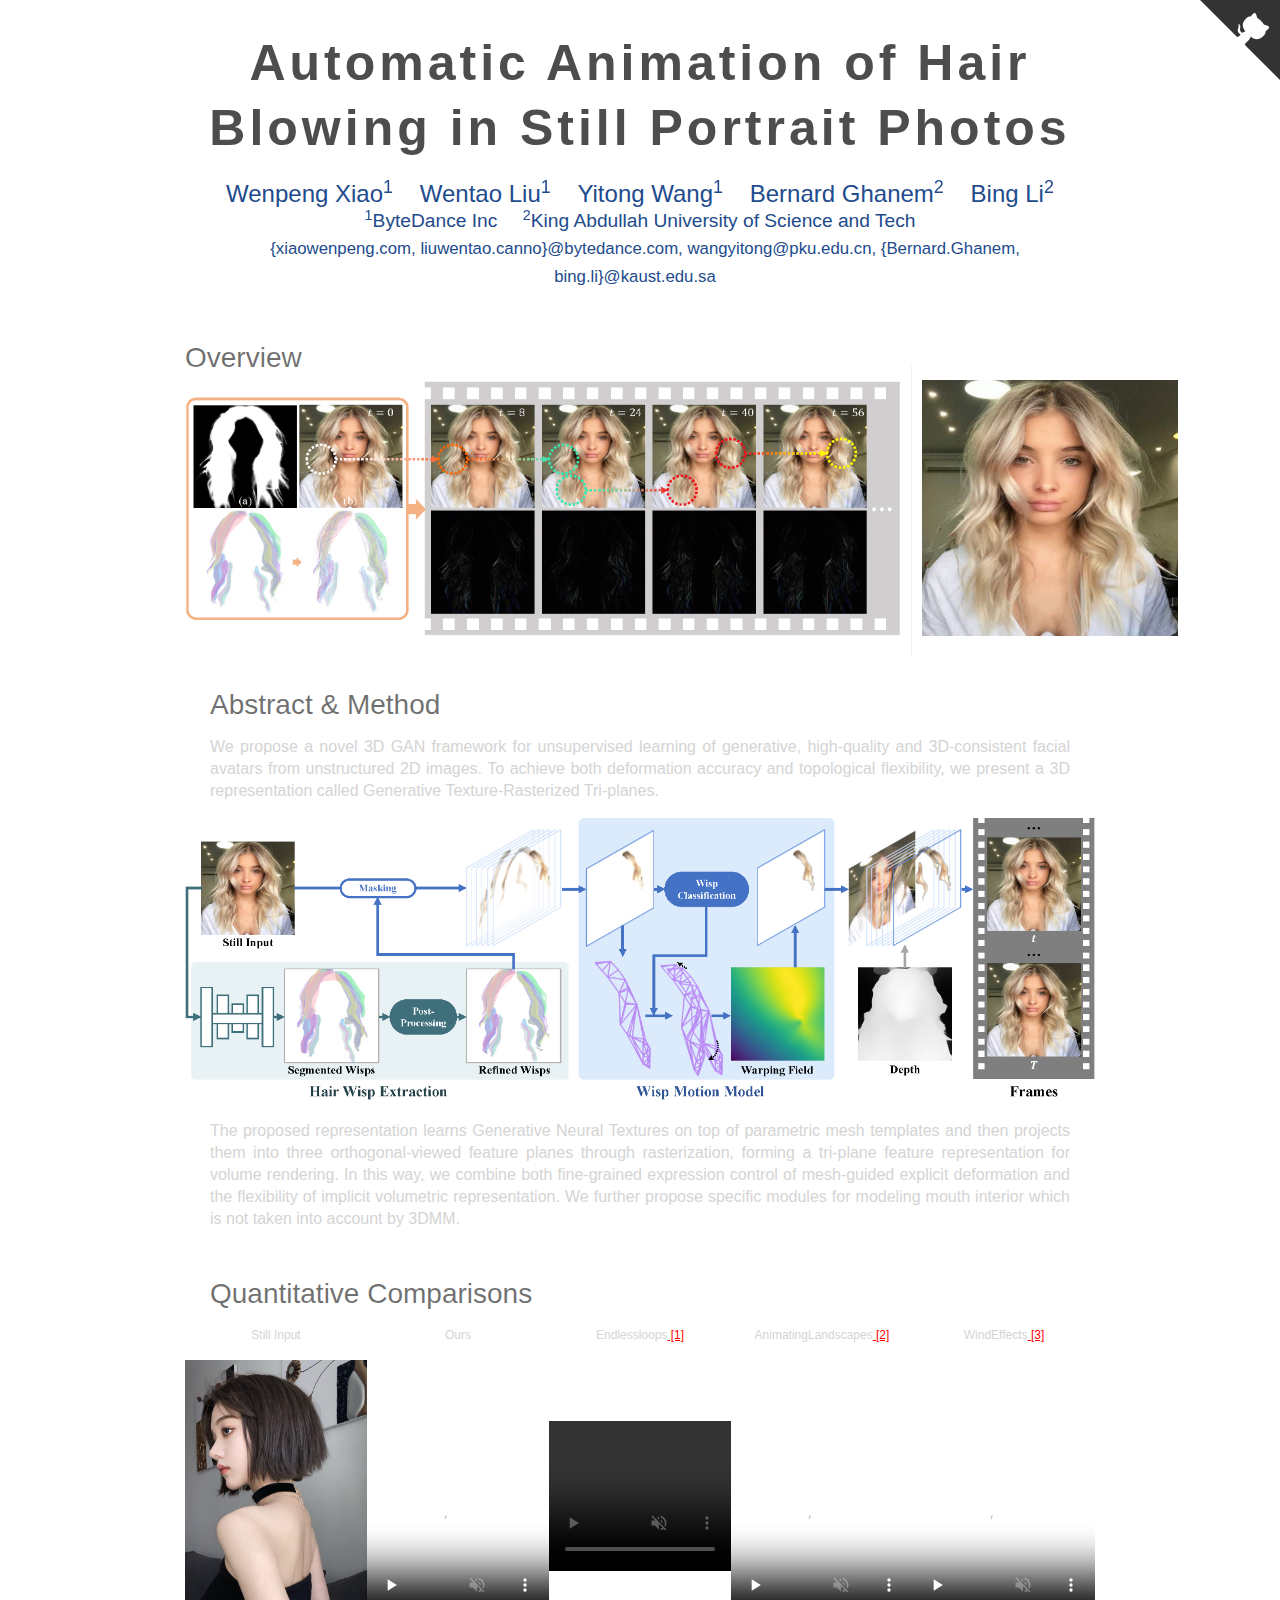
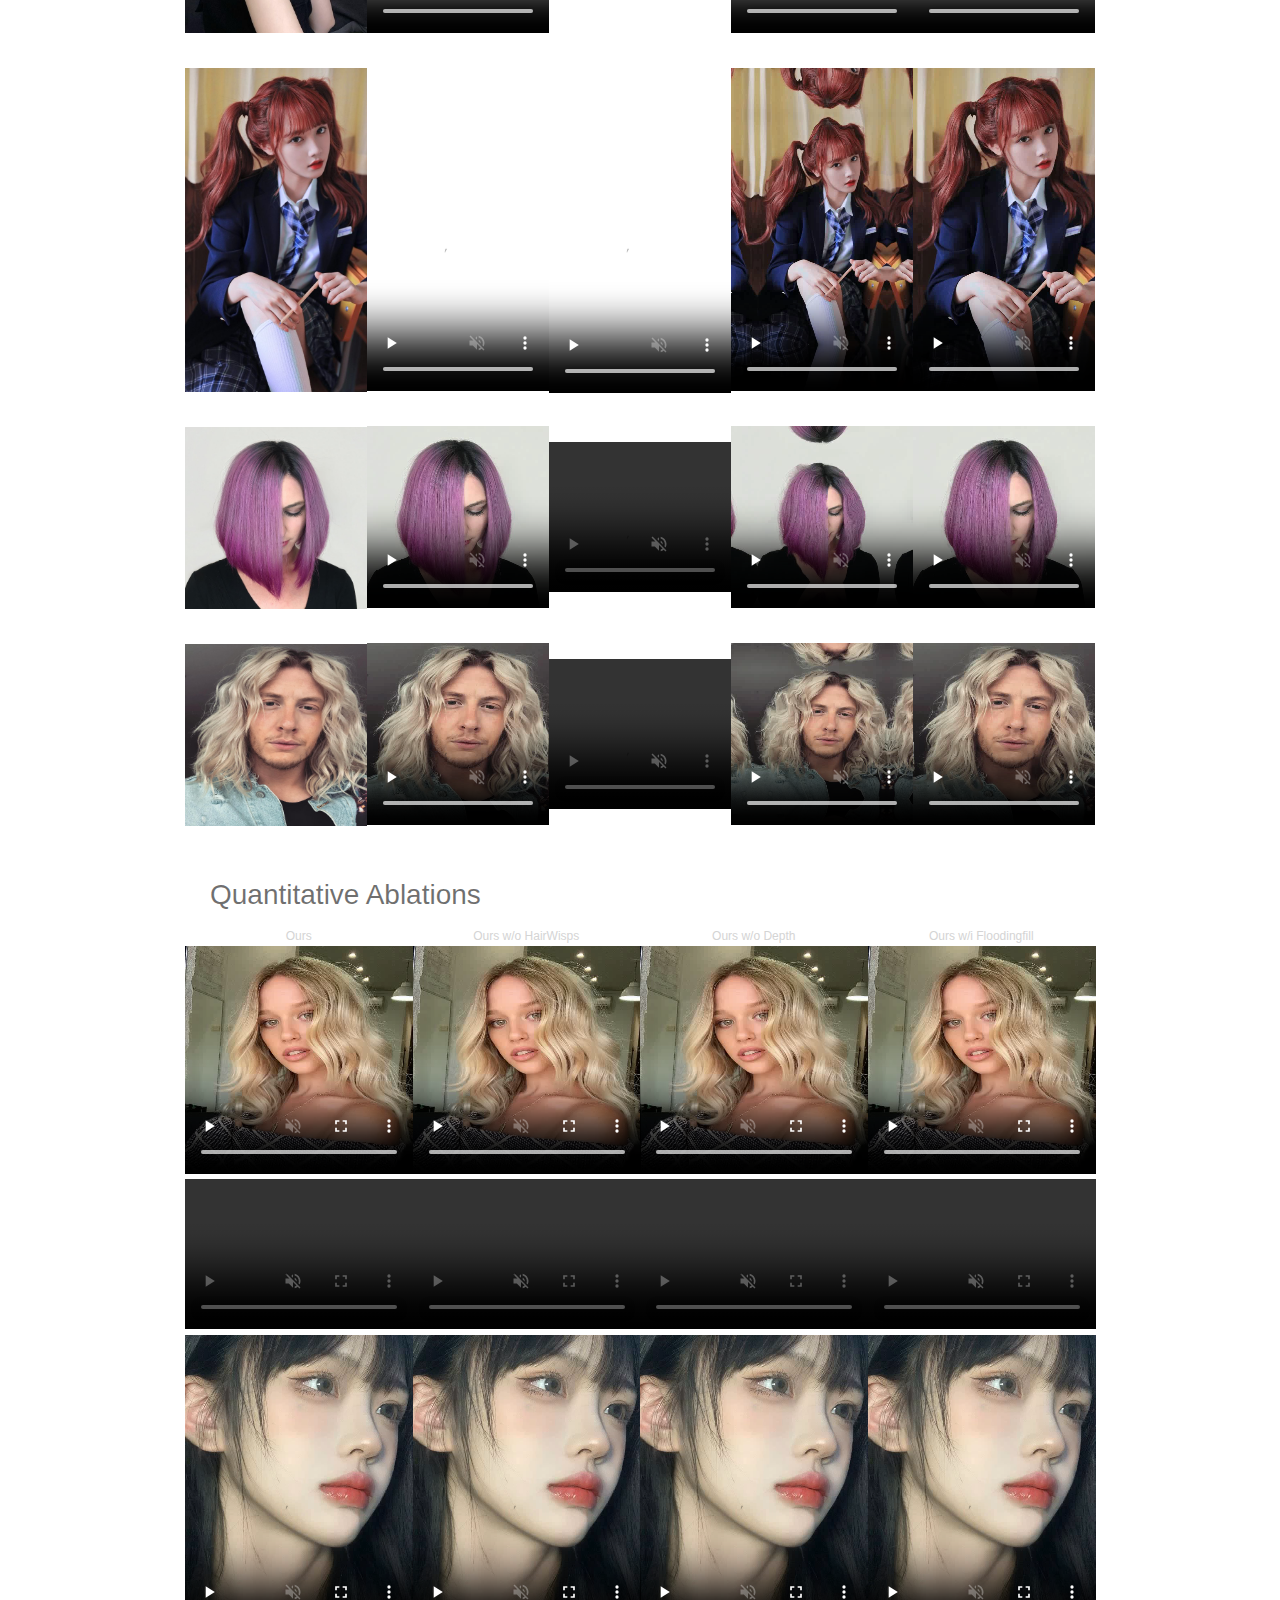
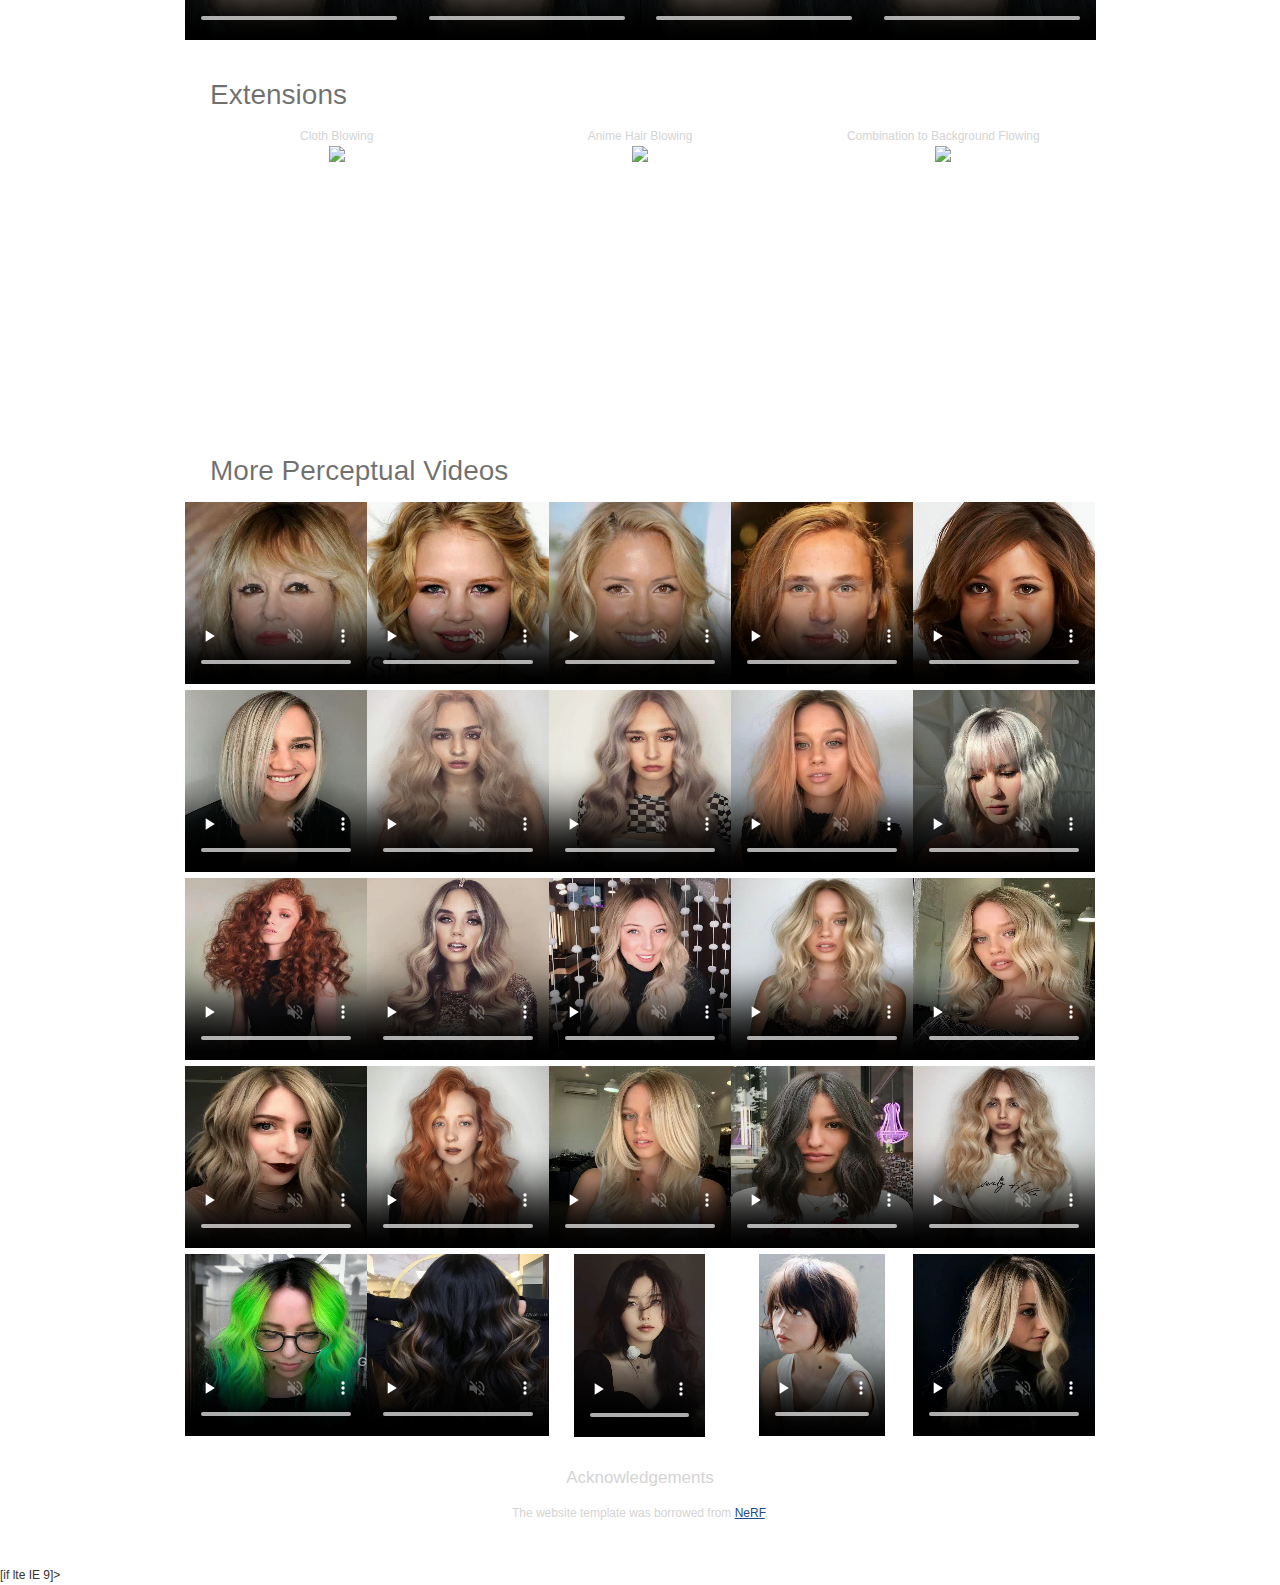
==== commit 1f12550f: "New branch gh-pages." ====
--- a/index.html
+++ b/index.html
@@ -35,7 +35,7 @@
       <div class="w-col w-col-2"><a href="#" target="_blank" class="nerf_authors_v2">Wentao Liu</a></div>
       <div class="w-col w-col-2"><a href="#" target="_blank" class="nerf_authors_v2">Yitong Wang</a></div>
     </div>
-
+  
     <div class="nerf_authors_list_single nerf_authors_affiliation w-row">
       <div class="w-col w-col-2"><h1 class="nerf_affiliation_v2"></h1></div>
       <div class="w-col w-col-2"><h1 class="nerf_affiliation_v2">South China University of Technology</h1></div>
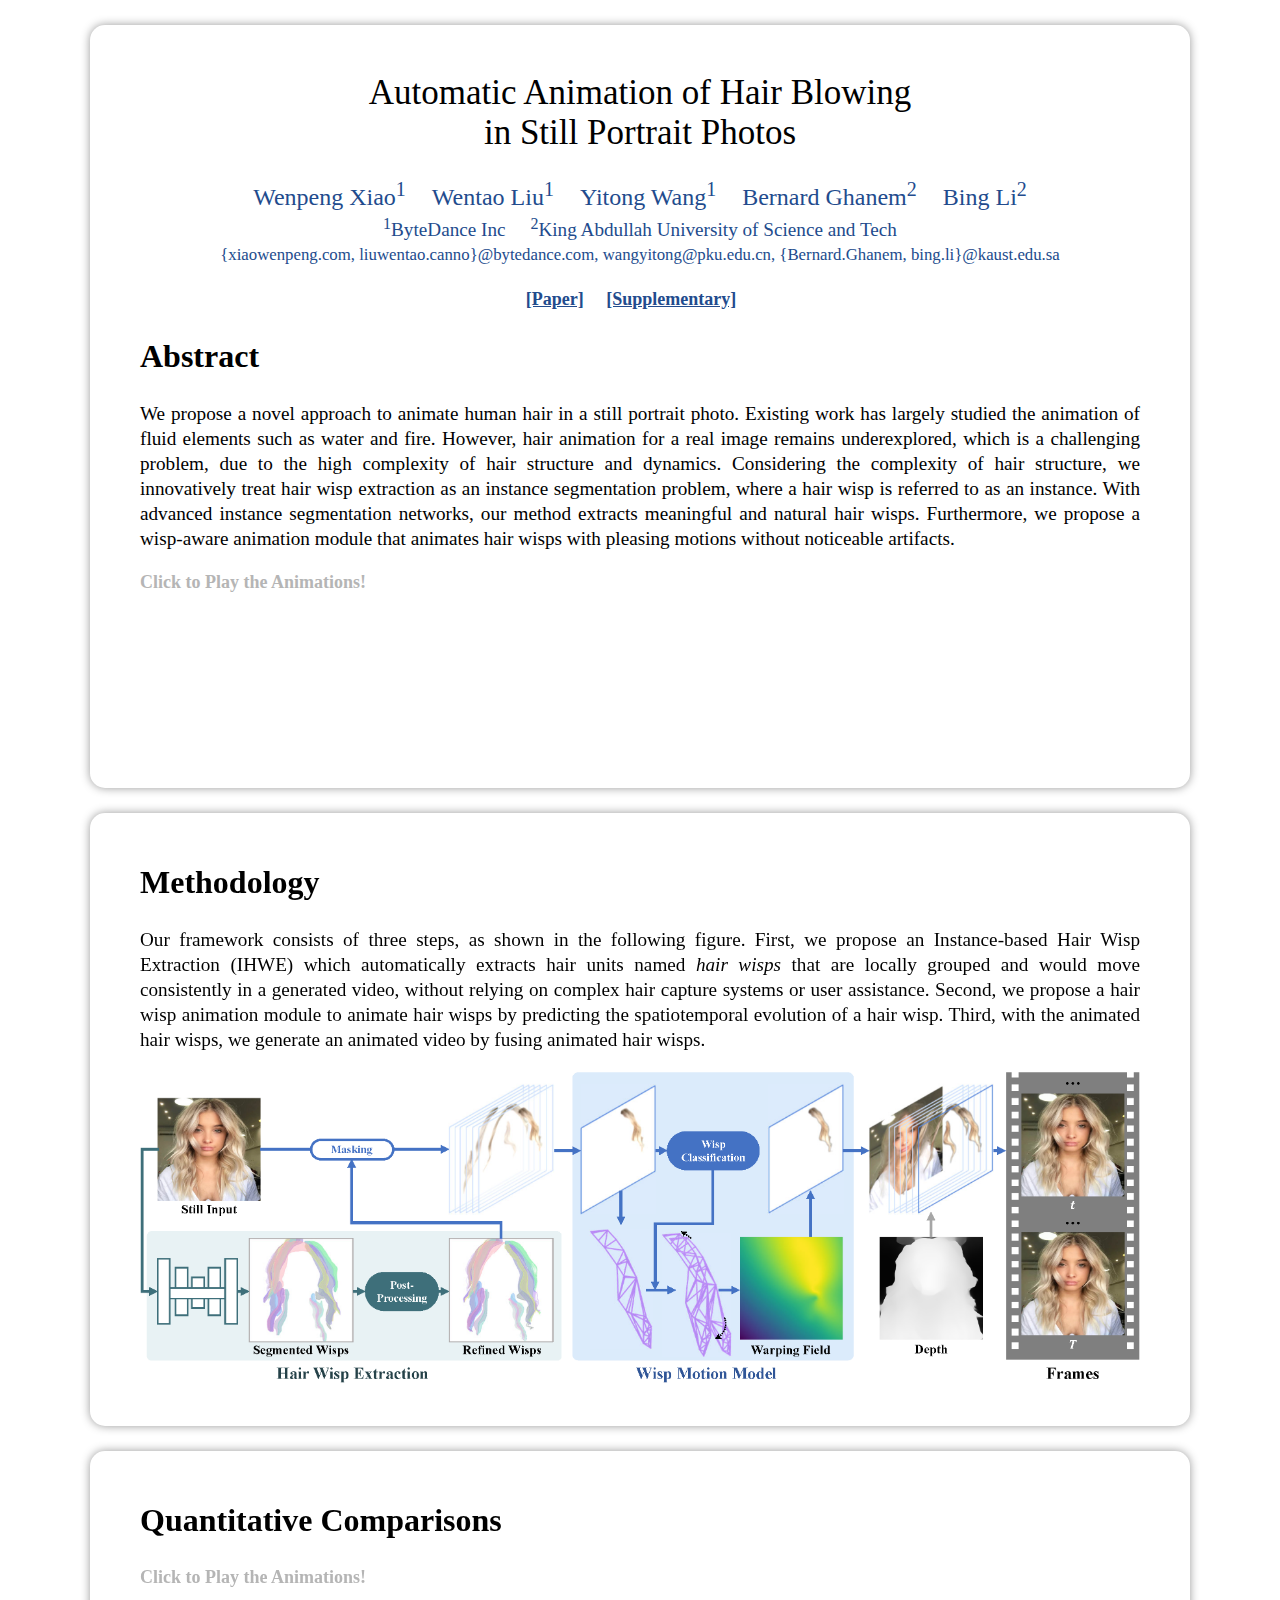
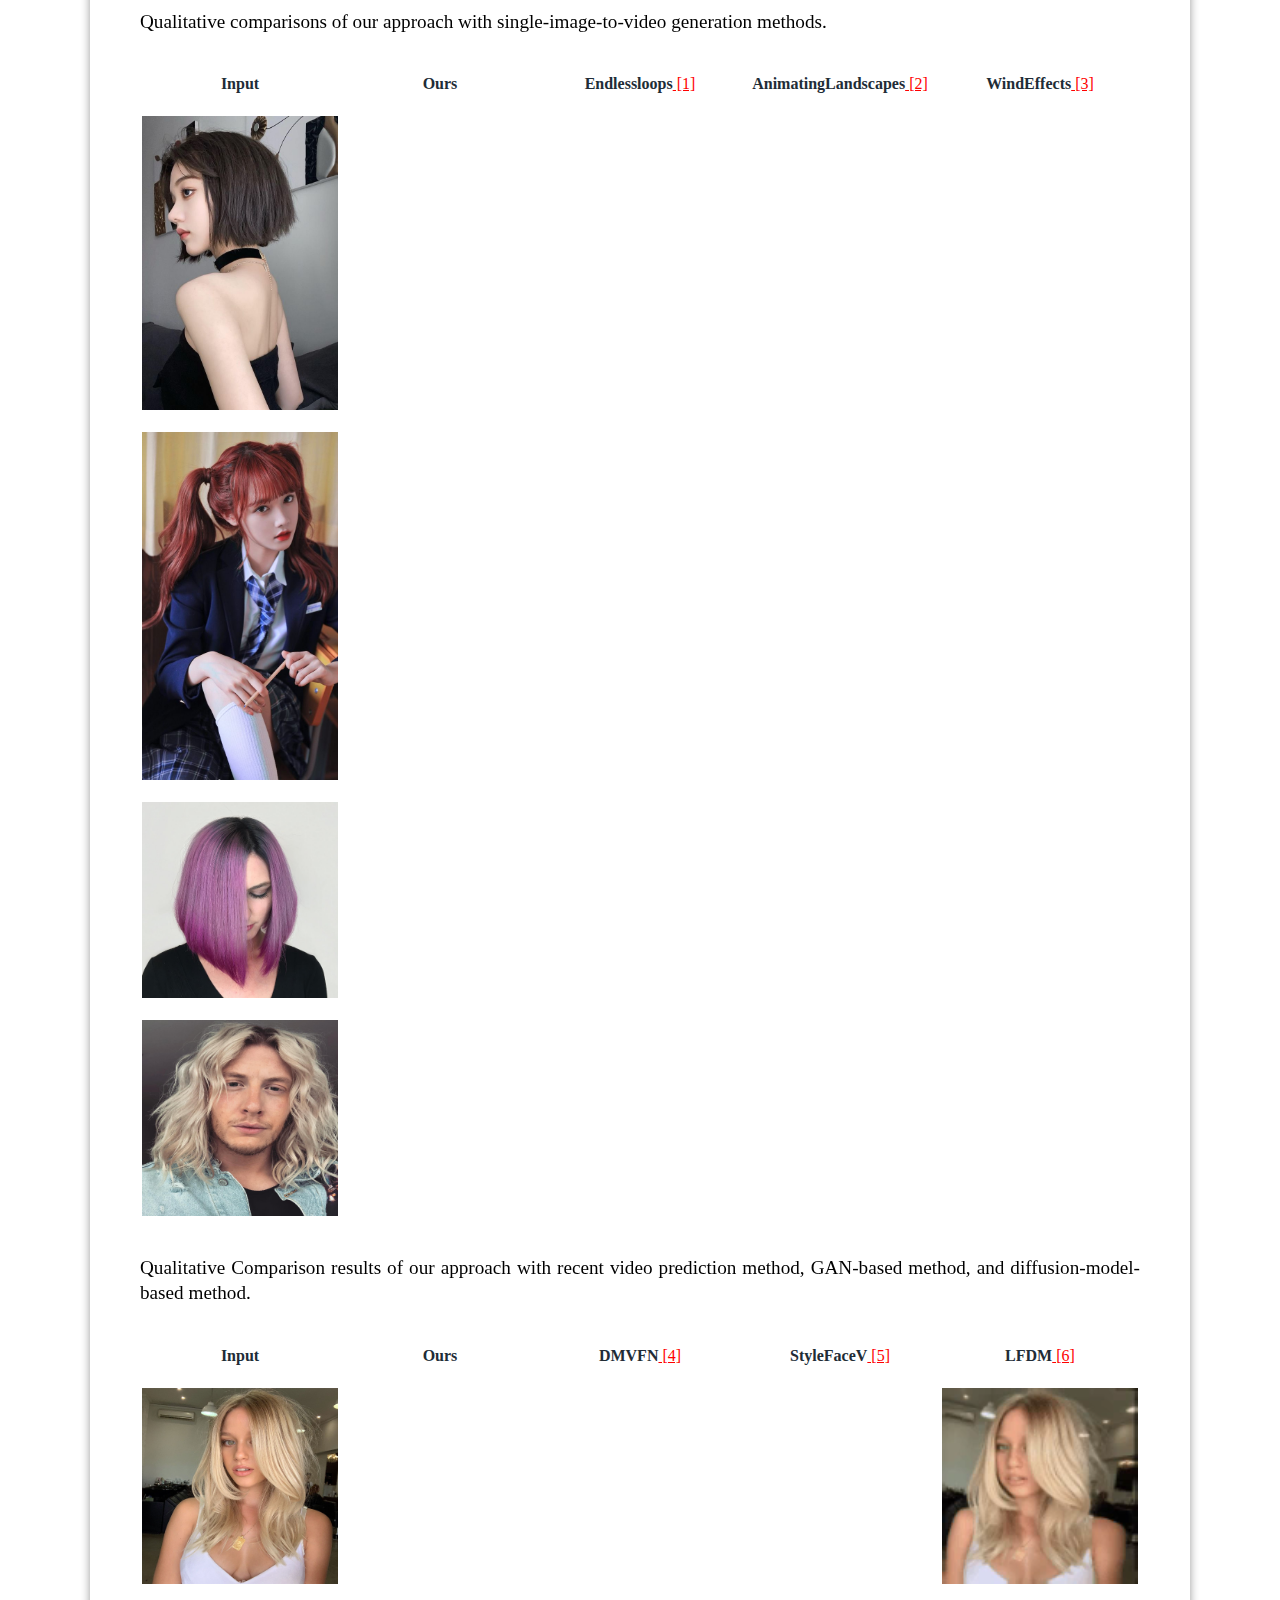
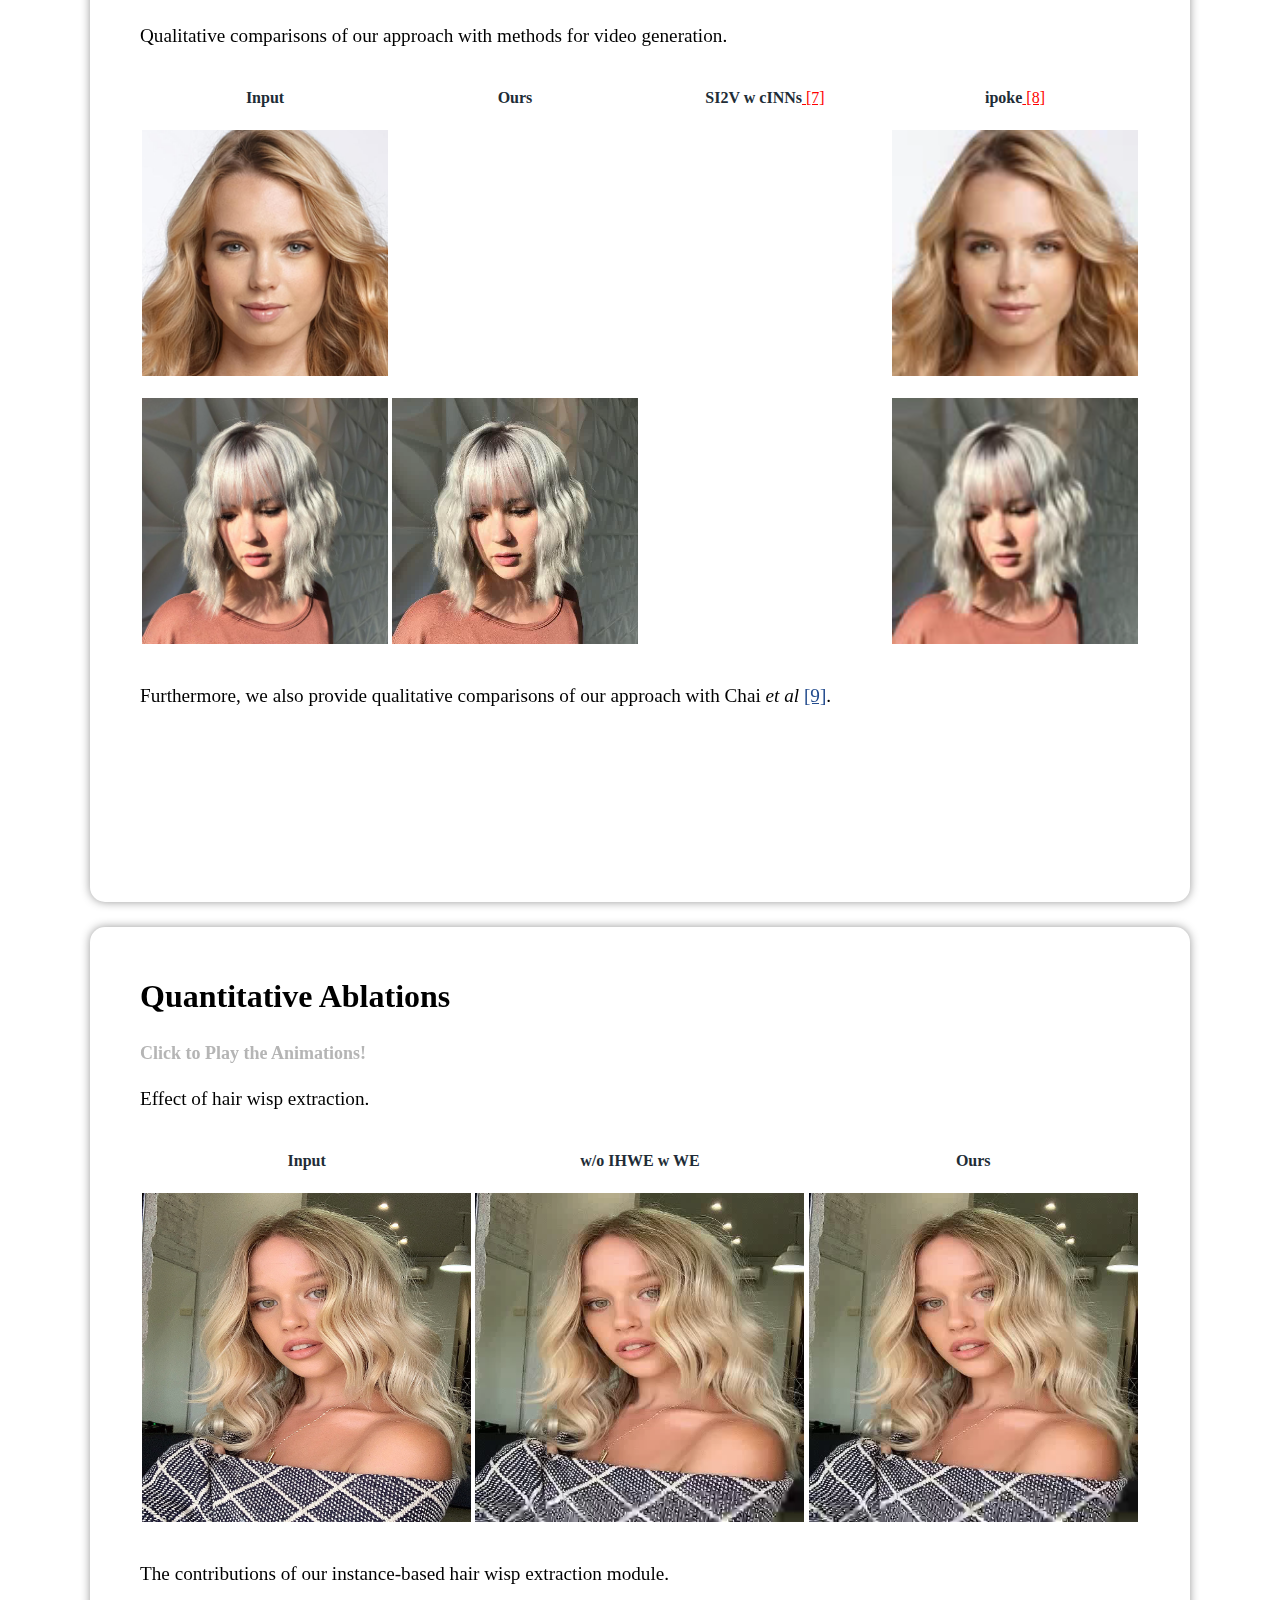
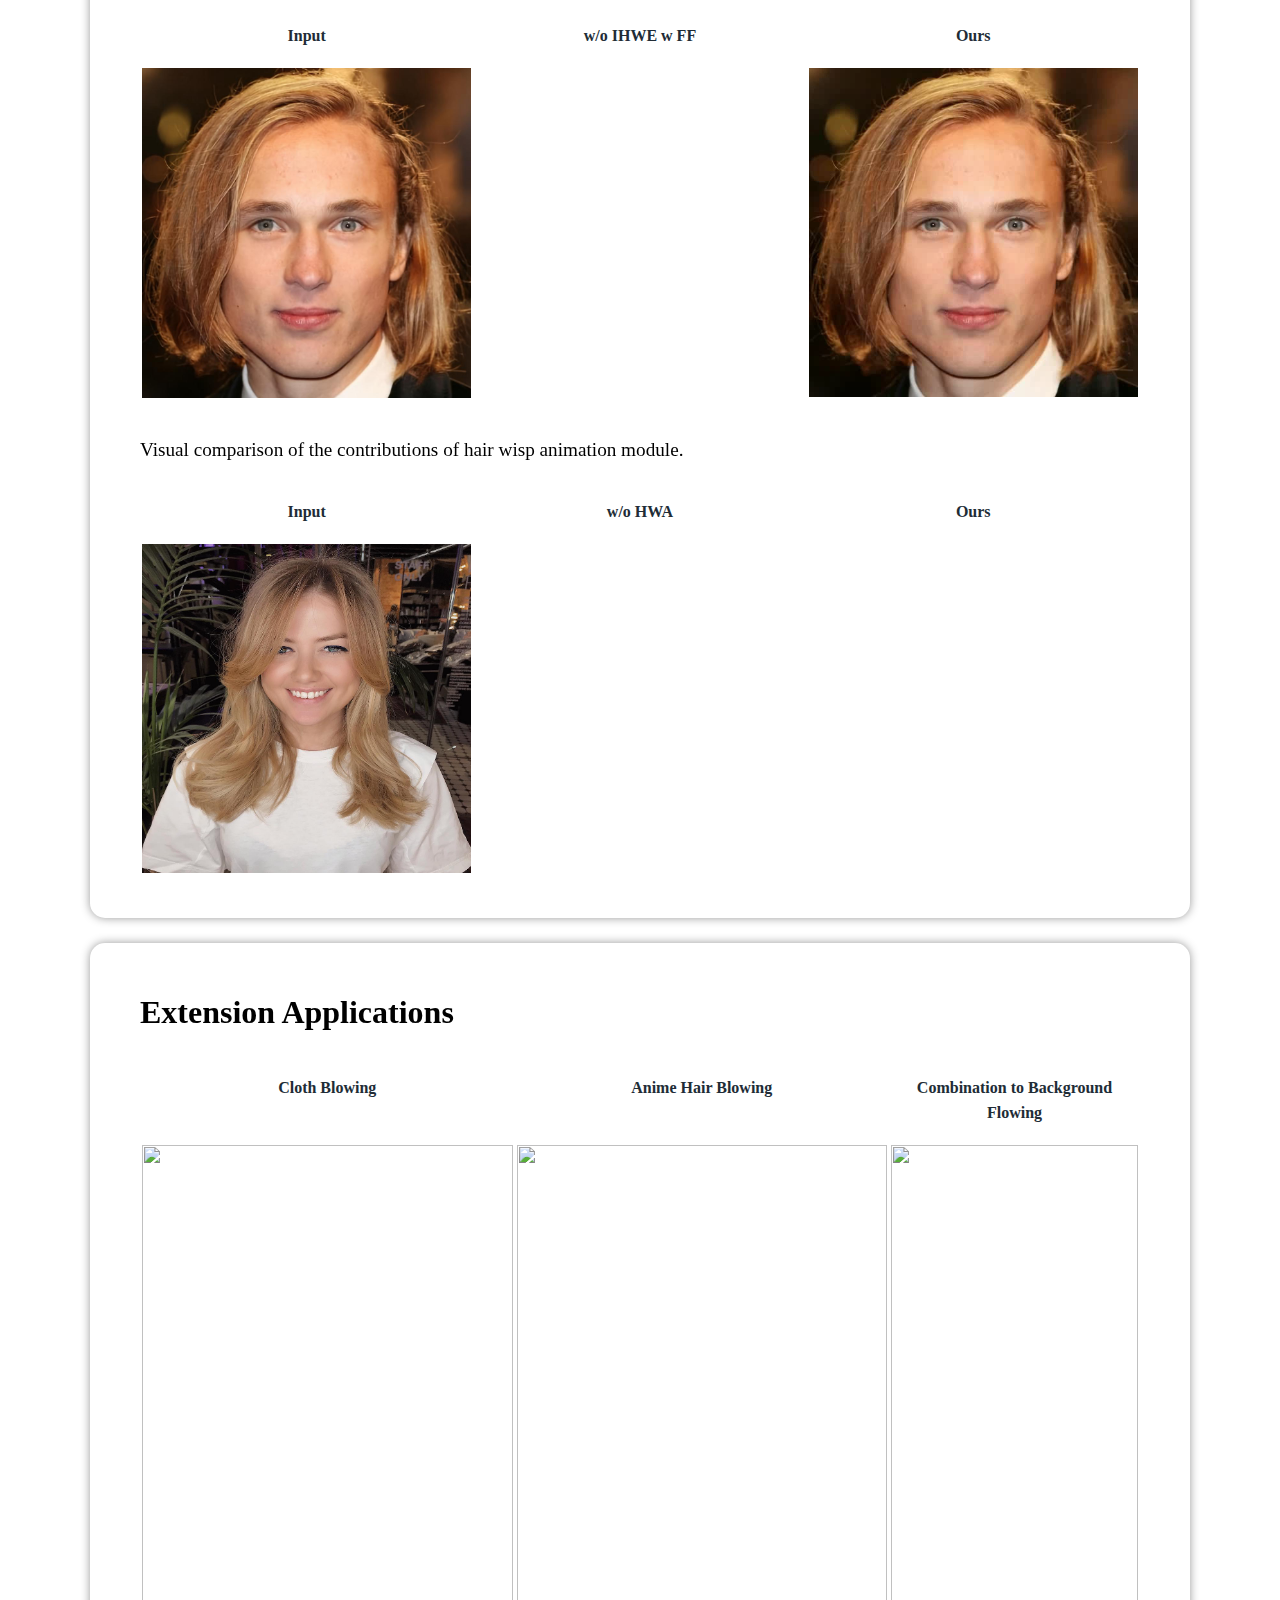
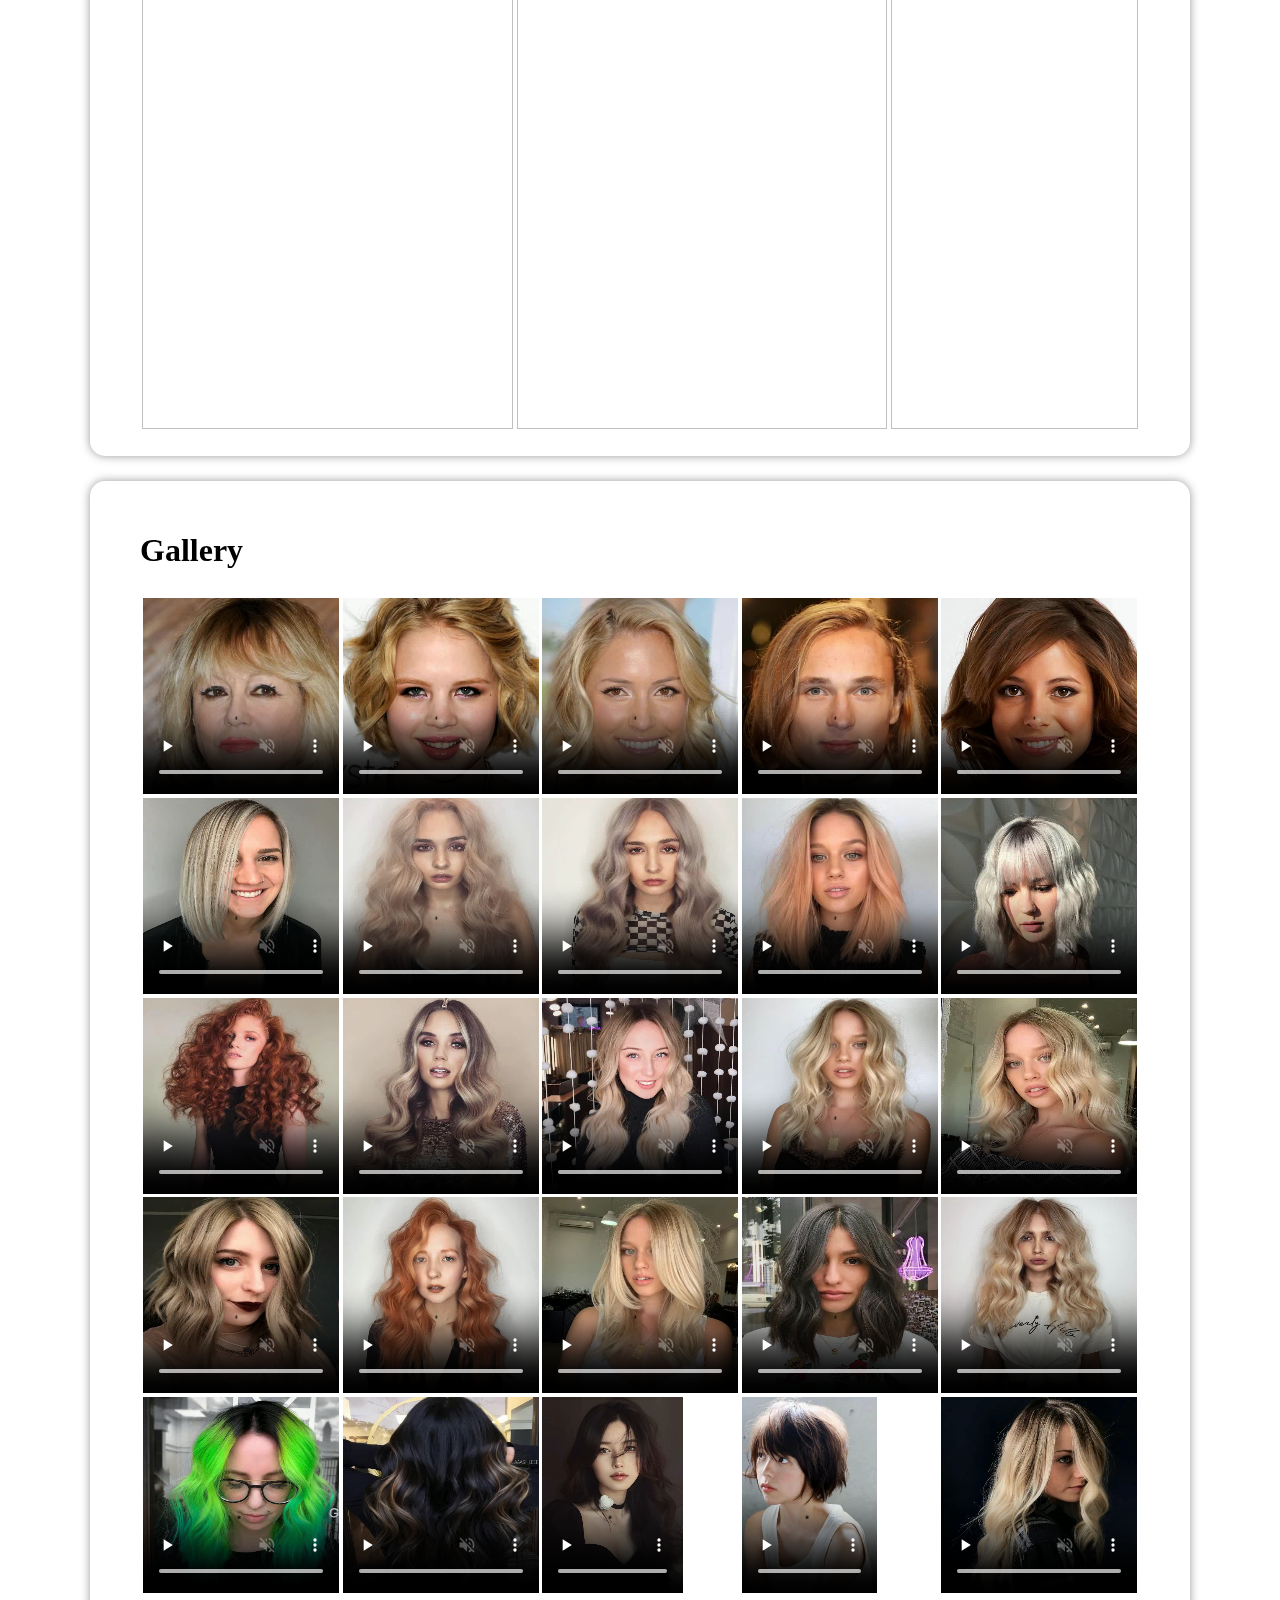
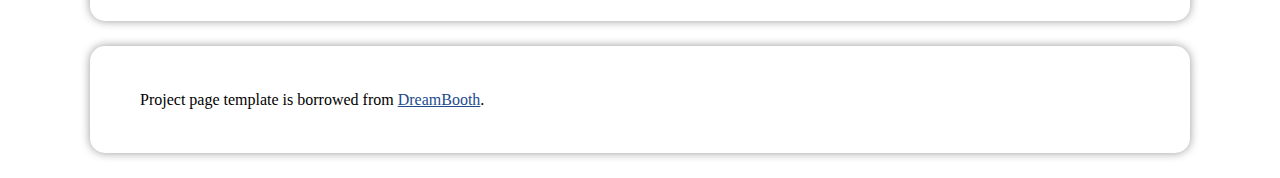
==== commit 1c9aeac1: "Update index.html with new template." ====
--- a/index.html
+++ b/index.html
@@ -1,471 +1,721 @@
-<!DOCTYPE html>
-<!-- saved from url=(0037)https://mrtornado24.github.io/Next3D/ -->
-<html data-wf-domain="www.matthewtancik.com" data-wf-page="5e6fb768456f961381500a5f" data-wf-site="51e0d73d83d06baa7a00000f" class=" w-mod-js w-mod-ix"><head><meta http-equiv="Content-Type" content="text/html; charset=UTF-8"><style>.wf-force-outline-none[tabindex="-1"]:focus{outline:none;}</style><title>Automatic Animation of Hair Blowing in Still Portrait Photos</title><meta content="a novel 3D GAN framework based on Generative Texture-Rasterized Tri-planes for unsupervised learning of generative, high-quality and 3D-consistent facial avatars from unstructured 2D images." name="description"><meta content="Next3D: Generative Neural Texture Rasterization for 3D-Aware Head Avatars" property="og:title"><meta content="" property="og:description"><meta content="http://people.eecs.berkeley.edu/~tancik/nerf/website_renders/images/nerf_graph.jpg" property="og:image"><meta content="NeRF: Neural Radiance Fields" property="twitter:title"><meta content="A method for synthesizing novel views of complex scenes by optimizing an underlying continuous volumetric scene function using a sparse set of input views." property="twitter:description"><meta content="http://people.eecs.berkeley.edu/~tancik/nerf/website_renders/images/nerf_graph.jpg" property="twitter:image"><meta property="og:type" content="website"><meta content="summary_large_image" name="twitter:card"><meta content="width=device-width, initial-scale=1" name="viewport"><link href="./static/matthewtancik.webflow.f153671fa.min.css" rel="stylesheet" type="text/css"><script src="https://ajax.googleapis.com/ajax/libs/webfont/1.6.26/webfont.js" type="text/javascript"></script><script type="text/javascript">WebFont.load({  google: {    families: ["Lato:100,100italic,300,300italic,400,400italic,700,700italic,900,900italic","Montserrat:100,100italic,200,200italic,300,300italic,400,400italic,500,500italic,600,600italic,700,700italic,800,800italic,900,900italic","Ubuntu:300,300italic,400,400italic,500,500italic,700,700italic","Open Sans:300,300italic,400,400italic,600,600italic,700,700italic,800,800italic","Changa One:400,400italic","Varela Round:400","Bungee Shade:regular","Roboto:300,regular,500","Bungee Outline:regular"]  }});</script><!--[if lt IE 9]><script src="https://cdnjs.cloudflare.com/ajax/libs/html5shiv/3.7.3/html5shiv.min.js" type="text/javascript"></script><![endif]--><script type="text/javascript">!function(o,c){var n=c.documentElement,t=" w-mod-";n.className+=t+"js",("ontouchstart"in o||o.DocumentTouch&&c instanceof DocumentTouch)&&(n.className+=t+"touch")}(window,document);</script><link href="https://uploads-ssl.webflow.com/51e0d73d83d06baa7a00000f/5aaddbdee8d43ceeae2f2e4c_favicon-32x32.png" rel="shortcut icon" type="image/x-icon"><link href="https://y7v4p6k4.ssl.hwcdn.net/51db7fcf29a6f36b2a000001/51e06d302f5394c87600002a_webclip-comet.png" rel="apple-touch-icon"><script async="" src="./static/js"></script><script type="text/javascript">window.dataLayer = window.dataLayer || [];function gtag(){dataLayer.push(arguments);}gtag('js', new Date());gtag('config', 'G-51T1ZNPMZT', {'anonymize_ip': false});</script><style> 
-.wf-loading * {
-    opacity: 0;
-}
-</style>
+
+<!-- saved from url=(0030)https://animatediff.github.io/ -->
+<html><head><meta http-equiv="Content-Type" content="text/html; charset=UTF-8">
+
 <title>Automatic Hair Blowing</title>
 <link href="./static/style.css" rel="stylesheet">
+<script type="text/javascript" src="./AnimateDiff_files/jquery.mlens-1.0.min.js.下载"></script> 
+<script type="text/javascript" src="./AnimateDiff_files/jquery.js.下载"></script>
+
+
+<style>
+  p.serif{
+    font-family:"Times New Roman", Times, serif;
+  }
+  p.sansserif{
+    font-family: Arial, Helvetica, sans-serif;
+  }
+</style>
+  
 </head>
-<body>
-  <div class="github_logo w-embed"><a href="https://github.com/NeverGiveU/AutomaticHairBlowing" class="github-corner" aria-label="View source on Github">
-<svg width="80" height="80" viewBox="0 0 250 250" style="fill:#333333; color:#fff; position: absolute; top: 0; border: 0; right: 0;" aria-hidden="true">
-<defs>
-  <mask id="octomask">
-    <path fill="white" d="M0,0 L115,115 L130,115 L142,142 L250,250 L250,0 Z"></path>
-    <path fill="black" d="M128.3,109.0 C113.8,99.7 119.0,89.6 119.0,89.6 C122.0,82.7 120.5,78.6 120.5,78.6 C119.2,72.0 123.4,76.3 123.4,76.3 C127.3,80.9 125.5,87.3 125.5,87.3 C122.9,97.6 130.6,101.9 134.4,103.2" style="transform-origin: 130px 106px;" class="octo-arm"></path>
-    <path d="M115.0,115.0 C114.9,115.1 118.7,116.5 119.8,115.4 L133.7,101.6 C136.9,99.2 139.9,98.4 142.2,98.6 C133.8,88.0 127.5,74.4 143.8,58.0 C148.5,53.4 154.0,51.2 159.7,51.0 C160.3,49.4 163.2,43.6 171.4,40.1 C171.4,40.1 176.1,42.5 178.8,56.2 C183.1,58.6 187.2,61.8 190.9,65.4 C194.5,69.0 197.7,73.2 200.1,77.6 C213.8,80.2 216.3,84.9 216.3,84.9 C212.7,93.1 206.9,96.0 205.4,96.6 C205.1,102.4 203.0,107.8 198.3,112.5 C181.9,128.9 168.3,122.5 157.7,114.1 C157.9,116.9 156.7,120.9 152.7,124.9 L141.0,136.5 C139.8,137.7 141.6,141.9 141.8,141.8 Z" fill="black" class="octo-body"></path>
-  </mask>
-</defs>
-<rect class="filler" width="100%" height="100%" mask="url(#octomask)"></rect>
-</svg></a>
-<style>.github-corner:hover .octo-arm{animation:octocat-wave 560ms ease-in-out}@keyframes octocat-wave{0%,100%{transform:rotate(0)}20%,60%{transform:rotate(-25deg)}40%,80%{transform:rotate(10deg)}}@media (max-width:500px){.github-corner:hover .octo-arm{animation:none}.github-corner .octo-arm{animation:octocat-wave 560ms ease-in-out}}</style></div>
-
-<div class="section hero nerf-_v2 wf-section">
-  <div class="container-2 nerf_header_v2 w-container">
-    <h1 class="nerf_title_v2">Automatic Animation of Hair Blowing in Still Portrait Photos</h1>
+
+<body data-new-gr-c-s-check-loaded="14.1119.0" data-gr-ext-installed="">
+<div class="content">
+  <h1><strong>Automatic Animation of Hair Blowing<br/>in Still Portrait Photos</strong></h1>
+  <p id="authors" class="serif">
+    <a >Wenpeng Xiao<sup>1</sup></a>
+    <a >Wentao Liu<sup>1</sup></a>
+    <a >Yitong Wang<sup>1</sup></a>
+    <a >Bernard Ghanem<sup>2</sup></a>
+    <a >Bing Li<sup>2</sup></a>
+    <br>
+    <span style="font-size: 0.8em; margin-top: 0.5em">
+      <a><sup>1</sup>ByteDance Inc</a>
+      <a><sup>2</sup>King Abdullah University of Science and Tech</a>
+    </span>
     <br/>
-    <!-- <h1 class="nerf_subheader_v2">Automatic Animation of Hair Blowing in Still Portrait Photos</h1> -->
-    <!-- <h1 class="eccv_label">arXiv</h1> -->
-    <!-- <div class="nerf_authors_list_single w-row">
-      <div class="w-col w-col-2"><a href="#" target="_blank" class="nerf_authors_v2"></a></div>
-      <div class="w-col w-col-2"><a href="#" target="_blank" class="nerf_authors_v2">Wenpeng Xiao</a></div>
-      <div class="w-col w-col-2"><a href="#" target="_blank" class="nerf_authors_v2">Bing Li</a></div>
-      <div class="w-col w-col-2"><a href="#" target="_blank" class="nerf_authors_v2">Wentao Liu</a></div>
-      <div class="w-col w-col-2"><a href="#" target="_blank" class="nerf_authors_v2">Yitong Wang</a></div>
-    </div>
+    <a style="font-size: 0.7em">{xiaowenpeng.com, liuwentao.canno}@bytedance.com, wangyitong@pku.edu.cn, {Bernard.Ghanem, bing.li}@kaust.edu.sa</a>
+  </p>
+
+  <font size="+1">
+    <p style="text-align: center;" class="serif">
+      <a href="./static/assets//03615.pdf" target="_blank" style="font-weight: bold;">[Paper]</a>&nbsp;&nbsp;&nbsp;&nbsp;
+      <a href="./static/assets/03615-supp.pdf" target="_blank" style="font-weight: bold;">[Supplementary]</a>&nbsp;&nbsp;&nbsp;&nbsp;
+      <!-- <a href="#" target="_blank" style="font-weight: bold;">[Data]</a>&nbsp;&nbsp;&nbsp;&nbsp;
+      <a href="#" style="font-weight: bold;">[BibTeX]</a> -->
+    </p>
+  </font>
+
+  <p style="text-align:left; font-size: 2em; font-weight: bold" class="serif">Abstract</p>
+  <p style="font-size: 1.2em" class="serif">
+   We propose a novel approach to animate human hair in a still portrait photo. Existing work has largely studied the animation of fluid elements such as water and fire. However,  hair animation for a real image remains underexplored, which is a challenging problem, due to the high complexity of hair structure and dynamics. Considering the complexity of hair structure, we innovatively treat hair wisp extraction as an instance segmentation problem, where a hair wisp is referred to as an instance. With advanced instance segmentation networks, our method extracts meaningful and natural hair wisps.  Furthermore, we propose a wisp-aware animation module that animates hair wisps with pleasing  motions without noticeable artifacts. 
+  </p>
+
+  <font size="+1">
+    <p class="serif" style="color: rgb(181, 181, 181); font-weight: bold">Click to Play the Animations!</p>
+  </font>
+
+  <video class="clickplay" width="100%">
+    <source src="static/assets/teaser-2.mp4" type="video/mp4">
+  </video>
+
+  </div>
+
+</div>
+
+<div class="content">
+  <p style="text-align:left; font-size: 2em; font-weight: bold" class="serif">Methodology</p>
+  <p style="font-size: 1.2em" class="serif">
+    <!-- We propose a framework for animating hair for still portrait images.   -->
+    Our framework consists of three steps, as shown in the following figure. 
+    First, we propose an Instance-based Hair Wisp Extraction (IHWE) which automatically extracts hair units named <i>hair wisps</i> that are locally grouped and would move consistently in a generated video, without relying on complex hair capture systems or user assistance.
+    Second, we propose a hair wisp animation module to animate hair wisps by predicting the spatiotemporal evolution of a hair wisp.
+    Third, with the animated hair wisps, we generate an  animated video by fusing animated hair wisps.
+  </p>
+  <img class="summary-img" src="./static/assets/overview.png" style="width:100%;"> <br>
+</div>
+
+
+<div class="content">
+  <p style="text-align:left; font-size: 2em; font-weight: bold" class="serif">Quantitative Comparisons</p>
   
-    <div class="nerf_authors_list_single nerf_authors_affiliation w-row">
-      <div class="w-col w-col-2"><h1 class="nerf_affiliation_v2"></h1></div>
-      <div class="w-col w-col-2"><h1 class="nerf_affiliation_v2">South China University of Technology</h1></div>
-      <div class="w-col w-col-2"><h1 class="nerf_affiliation_v2"></h1></div>
-      <div class="w-col w-col-2"><h1 class="nerf_affiliation_v2">ByteDance</h1></div>
-      <div class="w-col w-col-2"><h1 class="nerf_affiliation_v2">ByteDance</h1></div>
-    </div> -->
-    <p id="authors" class="serif">
-      <a >Wenpeng Xiao<sup>1</sup></a>
-      <a >Wentao Liu<sup>1</sup></a>
-      <a >Yitong Wang<sup>1</sup></a>
-      <a >Bernard Ghanem<sup>2</sup></a>
-      <a >Bing Li<sup>2</sup></a>
-      <br>
-      <span style="font-size: 0.8em; margin-top: 0.5em">
-        <a><sup>1</sup>ByteDance Inc</a>
-        <a><sup>2</sup>King Abdullah University of Science and Tech</a>
-      </span>
-      <br/>
-      <a style="font-size: 0.7em">{xiaowenpeng.com, liuwentao.canno}@bytedance.com, wangyitong@pku.edu.cn, {Bernard.Ghanem, bing.li}@kaust.edu.sa</a>
-    </p>
-    <br/>
-    <br/>
-
-    <h2 class="grey-heading_nerf" style="display:table-cell;vertical-align:middle">Overview</h2>
-      <table>
-        <tr>
-          <td><img src="./static/assets/teaser.png" style="padding-top: 2%;padding-right: 10px;"></td>
-          <td style="width:1px; background-color: #f0f0f0; "></td>
-          <td stype="border-left:1px solid #000; ">
-            <video width="145%" height="145%" muted="" controls="" autoplay="autoplay" loop="loop" preload="metadata" style="padding-left: 10px; ">
-              <source src="./static/assets/teaser.mp4v" type="video/mp4">
-            </video>
-          </td>
-        </tr>
-
-      </table>
-
-
-    <div data-anchor="slide1" class="section nerf_section">
-      <div class="w-container">
-        <h2 class="grey-heading_nerf">Abstract &amp; Method</h2>
-        <p class="paragraph-3 nerf_text">
-            We propose a novel 3D GAN framework for unsupervised learning of generative, high-quality and 3D-consistent facial avatars from unstructured 2D images. To achieve both deformation accuracy and topological flexibility, we present a 3D representation called Generative Texture-Rasterized Tri-planes.</p>
-        <img src="./static/assets/overview.png">
-        <p class="paragraph-3 nerf_text">The proposed representation learns Generative Neural Textures on
-            top of parametric mesh templates and then projects them into three orthogonal-viewed feature planes through rasterization, forming a tri-plane feature representation for volume rendering. In this way, we combine both fine-grained
-            expression control of mesh-guided explicit deformation and the flexibility of implicit volumetric representation. We further propose specific modules for modeling mouth interior which is not taken into account by 3DMM.</p>
+  <font size="+1">
+    <p class="serif" style="color: rgb(181, 181, 181); font-weight: bold">Click to Play the Animations!</p>
+  </font>
+  <!-- We recommend users visit our github repo and play with our pre-trained weights. -->
+  <p style="font-size: 1.2em" class="serif">
+      Qualitative comparisons of our approach with single-image-to-video generation  methods.<br>
+  </p>
+
+  <div class="row">
+    <div class="col-gallery">
+      <font size="+0">
+        <p class="serif" style="text-align: center; color: rgb(33, 44, 54); font-weight: bold">Input</p>
+      </font>
+    </div>
+    <div class="col-gallery">
+      <font size="+0">
+        <p class="serif" style="text-align: center; color: rgb(33, 44, 54); font-weight: bold">Ours</p>
+      </font>
+    </div>
+    <div class="col-gallery">
+      <font size="+0">
+        <p class="serif" style="text-align: center; color: rgb(33, 44, 54); font-weight: bold">Endlessloops<a href="https://dl.acm.org/doi/pdf/10.1145/3450626.3459935" style="color: #ff0000"> [1]</a></p>
+      </font>
+    </div>
+    <div class="col-gallery">
+      <font size="+0">
+        <p class="serif" style="text-align: center; color: rgb(33, 44, 54); font-weight: bold">AnimatingLandscapes<a href="https://github.com/endo-yuki-t/Animating-Landscape" style="color: #ff0000"> [2]</a></p>
+      </font>
+    </div>
+    <div class="col-gallery">
+      <font size="+0">
+        <p class="serif" style="text-align: center; color: rgb(33, 44, 54); font-weight: bold">WindEffects<a href="https://grail.cs.washington.edu/projects/StochasticMotionTextures/" style="color: #ff0000"> [3]</a></p>
+      </font>
+    </div>
+  </div>
+
+  <div class="row">
+    <div class="col-gallery">
+      <img class="summary-img" src="./static/assets/inputs/07-test-20220704.png" style="width:100%;"> <br>
+    </div>
+    <div class="col-gallery">
+      <video class="clickplay" width="100%">
+        <source src="./static/assets/1s_mp4/07-test-20220704_1.mp4v" type="video/mp4">
+      </video>
+    </div>
+    <div class="col-gallery">
+      <video class="clickplay" width="100%">
+        <source src="./static/assets/2s_mp4/07-test-20220704_2.mp4v" type="video/mp4">
+      </video>
+    </div>
+    <div class="col-gallery">
+      <video class="clickplay" width="100%">
+        <source src="./static/assets/3s_mp4/07-test-20220704_3.mp4v" type="video/mp4">
+      </video>
+    </div>
+    <div class="col-gallery">
+      <video class="clickplay" width="100%">
+        <source src="./static/assets/4s_mp4/07-test-20220704_4.mp4v" type="video/mp4">
+      </video>
+    </div>
+  </div>
+
+  <div class="row">
+    <div class="col-gallery">
+      <img class="summary-img" src="./static/assets/inputs/02-test-20220704.png" style="width:100%;"> <br>
+    </div>
+    <div class="col-gallery">
+      <video class="clickplay" width="100%">
+        <source src="./static/assets/1s_mp4/02-test-20220704_1.mp4v" type="video/mp4">
+      </video>
+    </div>
+    <div class="col-gallery">
+      <video class="clickplay" width="100%">
+        <source src="./static/assets/2s_mp4/02-test-20220704_2.mp4v" type="video/mp4">
+      </video>
+    </div>
+    <div class="col-gallery">
+      <video class="clickplay" width="100%">
+        <source src="./static/assets/3s_mp4/02-test-20220704_3.mp4v" type="video/mp4">
+      </video>
+    </div>
+    <div class="col-gallery">
+      <video class="clickplay" width="100%">
+        <source src="./static/assets/4s_mp4/02-test-20220704_4.mp4v" type="video/mp4">
+      </video>
+    </div>
+  </div>
+
+  <div class="row">
+    <div class="col-gallery">
+      <img class="summary-img" src="./static/assets/inputs/R2_1238.png" style="width:100%;"> <br>
+    </div>
+    <div class="col-gallery">
+      <video class="clickplay" width="100%">
+        <source src="./static/assets/1s_mp4/R2_1238_1.mp4v" type="video/mp4">
+      </video>
+    </div>
+    <div class="col-gallery">
+      <video class="clickplay" width="100%">
+        <source src="./static/assets/2s_mp4/R2_1238_2.mp4v" type="video/mp4">
+      </video>
+    </div>
+    <div class="col-gallery">
+      <video class="clickplay" width="100%">
+        <source src="./static/assets/3s_mp4/R2_1238_3.mp4v" type="video/mp4">
+      </video>
+    </div>
+    <div class="col-gallery">
+      <video class="clickplay" width="100%">
+        <source src="./static/assets/4s_mp4/R2_1238_4.mp4v" type="video/mp4">
+      </video>
+    </div>
+  </div>
+
+  <div class="row">
+    <div class="col-gallery">
+      <img class="summary-img" src="./static/assets/inputs/R2_1166.png" style="width:100%;"> <br>
+    </div>
+    <div class="col-gallery">
+      <video class="clickplay" width="100%">
+        <source src="./static/assets/1s_mp4/R2_1166_1.mp4v" type="video/mp4">
+      </video>
+    </div>
+    <div class="col-gallery">
+      <video class="clickplay" width="100%">
+        <source src="./static/assets/2s_mp4/R2_1166_2.mp4v" type="video/mp4">
+      </video>
+    </div>
+    <div class="col-gallery">
+      <video class="clickplay" width="100%">
+        <source src="./static/assets/3s_mp4/R2_1166_3.mp4v" type="video/mp4">
+      </video>
+    </div>
+    <div class="col-gallery">
+      <video class="clickplay" width="100%">
+        <source src="./static/assets/4s_mp4/R2_1166_4.mp4v" type="video/mp4">
+      </video>
+    </div>
+  </div>
+
+  <p style="font-size: 1.2em" class="serif">
+    Qualitative Comparison results of our approach with recent video prediction method, GAN-based method, and diffusion-model-based method.
+  </p>
+  
+  <!--Input Ours  DMVN(Hu) StyleFaceV(Qiu) LFDM(Ni) -->
+  <div class="row">
+    <div class="col-gallery">
+      <font size="+0">
+        <p class="serif" style="text-align: center; color: rgb(33, 44, 54); font-weight: bold">Input</p>
+      </font>
+    </div>
+    <div class="col-gallery">
+      <font size="+0">
+        <p class="serif" style="text-align: center; color: rgb(33, 44, 54); font-weight: bold">Ours</p>
+      </font>
+    </div>
+    <div class="col-gallery">
+      <font size="+0">
+        <p class="serif" style="text-align: center; color: rgb(33, 44, 54); font-weight: bold">DMVFN<a href="https://openaccess.thecvf.com/content/CVPR2023/papers/Hu_A_Dynamic_Multi-Scale_Voxel_Flow_Network_for_Video_Prediction_CVPR_2023_paper.pdf" style="color: #ff0000"> [4]</a></p>
+      </font>
+    </div>
+    <div class="col-gallery">
+      <font size="+0">
+        <p class="serif" style="text-align: center; color: rgb(33, 44, 54); font-weight: bold">StyleFaceV<a href="https://arxiv.org/pdf/2208.07862" style="color: #ff0000"> [5]</a></p>
+      </font>
+    </div>
+    <div class="col-gallery">
+      <font size="+0">
+        <p class="serif" style="text-align: center; color: rgb(33, 44, 54); font-weight: bold">LFDM<a href="http://openaccess.thecvf.com/content/CVPR2023/papers/Ni_Conditional_Image-to-Video_Generation_With_Latent_Flow_Diffusion_Models_CVPR_2023_paper.pdf" style="color: #ff0000"> [6]</a></p>
+      </font>
+    </div>
+  </div>
+
+  <div class="row">
+    <div class="col-gallery">
+      <img class="summary-img" src="./static/assets/inputs/R2_1644.png" style="width:100%;"> <br>
+    </div>
+    <div class="col-gallery">
+      <video class="clickplay" width="100%">
+        <source src="./static/assets/R2_1644-ours.mp4" type="video/mp4">
+      </video>
+    </div>
+    <div class="col-gallery">
+      <video class="clickplay" width="100%">
+        <source src="./static/assets/R2_1644-DMVFN.mp4" type="video/mp4">
+      </video>
+    </div>
+    <div class="col-gallery">
+      <video class="clickplay" width="100%">
+        <source src="./static/assets/R2_1644-StyleFaceV.mp4" type="video/mp4">
+      </video>
+    </div>
+    <div class="col-gallery">
+      <video class="clickplay" width="100%">
+        <source src="./static/assets/R2_1644-LFDM.mp4" type="video/mp4">
+      </video>
+    </div>
+  </div>
+
+  <p style="font-size: 1.2em" class="serif">
+    Qualitative comparisons of our approach with methods for video generation.
+  </p>
+  
+  <div class="row">
+    <div class="col-gallery" style="width: 25%;">
+      <font size="+0">
+        <p class="serif" style="text-align: center; color: rgb(33, 44, 54); font-weight: bold">Input</p>
+      </font>
+    </div>
+    <div class="col-gallery" style="width: 25%;">
+      <font size="+0">
+        <p class="serif" style="text-align: center; color: rgb(33, 44, 54); font-weight: bold">Ours</p>
+      </font>
+    </div>
+    <div class="col-gallery" style="width: 25%;">
+      <font size="+0">
+        <p class="serif" style="text-align: center; color: rgb(33, 44, 54); font-weight: bold">SI2V w cINNs<a href="http://openaccess.thecvf.com/content/CVPR2021/papers/Dorkenwald_Stochastic_Image-to-Video_Synthesis_Using_cINNs_CVPR_2021_paper.pdf" style="color: #ff0000"> [7]</a></p>
+      </font>
+    </div>
+    <div class="col-gallery" style="width: 25%;">
+      <font size="+0">
+        <p class="serif" style="text-align: center; color: rgb(33, 44, 54); font-weight: bold">ipoke<a href="https://openaccess.thecvf.com/content/ICCV2021/papers/Blattmann_iPOKE_Poking_a_Still_Image_for_Controlled_Stochastic_Video_Synthesis_ICCV_2021_paper.pdf" style="color: #ff0000"> [8]</a></p>
+      </font>
+    </div>
+  </div>
+
+  <div class="row">
+    <div class="col-gallery" style="width: 25%;">
+      <img class="summary-img" src="./static/assets/CM_1213.png" style="width:100%;"> <br>
+    </div>
+    <div class="col-gallery" style="width: 25%;">
+      <video class="clickplay" width="100%">
+        <source src="./static/assets/CM_1213-ours.mp4" type="video/mp4">
+      </video>
+    </div>
+    <div class="col-gallery" style="width: 25%;">
+      <video class="clickplay" width="100%">
+        <source src="./static/assets/CM_1213-cINNs_1.mp4" type="video/mp4">
+      </video>
+    </div>
+    <div class="col-gallery" style="width: 25%;">
+      <video class="clickplay" width="100%">
+        <source src="./static/assets/CM_1213-ipoke_1.mp4" type="video/mp4">
+      </video>
+    </div>
+  </div>
+
+  <div class="row">
+    <div class="col-gallery" style="width: 25%;">
+      <img class="summary-img" src="./static/assets/inputs/R2_1336.png" style="width:100%;"> <br>
+    </div>
+    <div class="col-gallery" style="width: 25%;">
+      <video class="clickplay" width="100%">
+        <source src="./static/assets/1s_mp4/R2_1336_1.mp4v" type="video/mp4">
+      </video>
+    </div>
+    <div class="col-gallery" style="width: 25%;">
+      <video class="clickplay" width="100%">
+        <source src="./static/assets/R2_1336-cINNs.mp4" type="video/mp4">
+      </video>
+    </div>
+    <div class="col-gallery" style="width: 25%;">
+      <video class="clickplay" width="100%">
+        <source src="./static/assets/R2_1336-ipoke_1.mp4" type="video/mp4">
+      </video>
+    </div>
+  </div>
+
+  <p style="font-size: 1.2em" class="serif">
+    Furthermore, we also provide qualitative comparisons of our approach with Chai <i>et al</i> <a href="http://mlchai.com/files/chai2013dynamic.pdf">[9]</a>. 
+  </p>
+
+  <video class="clickplay" width="100%">
+    <source src="./static/assets/Fig. 3.mp4" type="video/mp4">
+  </video>
+  
+</div>
+
+
+<div class="content">
+  <p style="text-align:left; font-size: 2em; font-weight: bold" class="serif">Quantitative Ablations</p>
+  
+  <font size="+1">
+    <p class="serif" style="color: rgb(181, 181, 181); font-weight: bold">Click to Play the Animations!</p>
+  </font>
+
+  <p style="font-size: 1.2em" class="serif">
+    Effect of hair wisp extraction.
+  </p>
+
+  <div class="row">
+    <div class="col-gallery" style="width: 33.33%;">
+      <font size="+0">
+        <p class="serif" style="text-align: center; color: rgb(33, 44, 54); font-weight: bold">Input</p>
+      </font>
+    </div>
+    <div class="col-gallery" style="width: 33.33%;">
+      <font size="+0">
+        <p class="serif" style="text-align: center; color: rgb(33, 44, 54); font-weight: bold">w/o IHWE w WE</p>
+      </font>
+    </div>
+    <div class="col-gallery" style="width: 33.33%;">
+      <font size="+0">
+        <p class="serif" style="text-align: center; color: rgb(33, 44, 54); font-weight: bold">Ours</p>
+      </font>
+    </div>
+  </div>
+
+  <div class="row">
+    <div class="col-gallery" style="width: 33.33%;">
+      <img class="summary-img" src="./static/assets/inputs/R2_1611.png" style="width:100%;"> <br>
+    </div>
+    <div class="col-gallery" style="width: 33.33%;">
+      <video class="clickplay" width="100%">
+        <source src="./static/assets/R2_1611-simplehair.mp4v" type="video/mp4">
+      </video>
+    </div>
+    <div class="col-gallery" style="width: 33.33%;">
+      <video class="clickplay" width="100%">
+        <source src="./static/assets/R2_1611-ours.mp4v" type="video/mp4">
+      </video>
+    </div>
+  </div>
+
+  <p style="font-size: 1.2em" class="serif">
+    The contributions of our instance-based hair wisp extraction module.
+  </p>
+
+  <div class="row">
+    <div class="col-gallery" style="width: 33.33%;">
+      <font size="+0">
+        <p class="serif" style="text-align: center; color: rgb(33, 44, 54); font-weight: bold">Input</p>
+      </font>
+    </div>
+    <div class="col-gallery" style="width: 33.33%;">
+      <font size="+0">
+        <p class="serif" style="text-align: center; color: rgb(33, 44, 54); font-weight: bold">w/o IHWE w FF</p>
+      </font>
+    </div>
+    <div class="col-gallery" style="width: 33.33%;">
+      <font size="+0">
+        <p class="serif" style="text-align: center; color: rgb(33, 44, 54); font-weight: bold">Ours</p>
+      </font>
+    </div>
+  </div>
+
+  <div class="row">
+    <div class="col-gallery" style="width: 33.33%;">
+      <img class="summary-img" src="./static/assets/inputs/CM_1065.png" style="width:100%;"> <br>
+    </div>
+    <div class="col-gallery" style="width: 33.33%;">
+      <video class="clickplay" width="100%">
+        <source src="./static/assets/CM_1065_2.mp4" type="video/mp4">
+      </video>
+    </div>
+    <div class="col-gallery" style="width: 33.33%;">
+      <video class="clickplay" width="100%">
+        <source src="./static/assets/1s_mp4/CM_1065_1.mp4v" type="video/mp4">
+      </video>
+    </div>
+  </div>
+
+  <p style="font-size: 1.2em" class="serif">
+    Visual comparison of the contributions of hair wisp animation module. 
+  </p>
+
+  <div class="row">
+    <div class="col-gallery" style="width: 33.33%;">
+      <font size="+0">
+        <p class="serif" style="text-align: center; color: rgb(33, 44, 54); font-weight: bold">Input</p>
+      </font>
+    </div>
+    <div class="col-gallery" style="width: 33.33%;">
+      <font size="+0">
+        <p class="serif" style="text-align: center; color: rgb(33, 44, 54); font-weight: bold">w/o HWA</p>
+      </font>
+    </div>
+    <div class="col-gallery" style="width: 33.33%;">
+      <font size="+0">
+        <p class="serif" style="text-align: center; color: rgb(33, 44, 54); font-weight: bold">Ours</p>
+      </font>
+    </div>
+  </div>
+
+  <div class="row">
+    <div class="col-gallery" style="width: 33.33%;">
+      <img class="summary-img" src="./static/assets/inputs/R2_1729.png" style="width:100%;"> <br>
+    </div>
+    <div class="col-gallery" style="width: 33.33%;">
+      <video class="clickplay" width="100%">
+        <source src="./static/assets/R2_1729_2.mp4" type="video/mp4">
+      </video>
+    </div>
+    <div class="col-gallery" style="width: 33.33%;">
+      <video class="clickplay" width="100%">
+        <source src="./static/assets/R2_1729_1.mp4" type="video/mp4">
+      </video>
+    </div>
+  </div>
+
+</div>
+
+<div class="content">
+  <p style="text-align:left; font-size: 2em; font-weight: bold" class="serif">Extension Applications</p>
+  
+  <div class="row">
+    <div class="col-gallery" style="width: 37.45%;">
+      <font size="+0">
+        <p class="serif" style="text-align: center; color: rgb(33, 44, 54); font-weight: bold">Cloth Blowing</p>
+      </font>
+    </div>
+    <div class="col-gallery" style="width: 37.45%;">
+      <font size="+0">
+        <p class="serif" style="text-align: center; color: rgb(33, 44, 54); font-weight: bold">Anime Hair Blowing</p>
+      </font>
+    </div>
+    <div class="col-gallery" style="width: 25.10%;">
+      <font size="+0">
+        <p class="serif" style="text-align: center; color: rgb(33, 44, 54); font-weight: bold">Combination to Background Flowing</p>
+      </font>
+    </div>
+  </div>
+
+  <div class="row">
+    <div class="row">
+      <div class="col-gallery" style="width: 37.45%;">
+        <img style="width:100%" src="./static/assets/cloth.gif">
       </div>
-    </div>
-
-
-    <!--results-->
-      <div class="white_section_nerf wf-section">
-        <div class="w-container">
-          <h2 class="grey-heading_nerf">Quantitative Comparisons</h2>
-          <table style="width: 100%">
-            <tr>
-              <td style="width: 20%">Still Input</td>
-              <td style="width: 20%">Ours</td>
-              <td style="width: 20%">Endlessloops<a href="https://dl.acm.org/doi/pdf/10.1145/3450626.3459935" style="color: #ff0000"> [1] </a></td>
-              <td style="width: 20%">AnimatingLandscapes<a href="https://github.com/endo-yuki-t/Animating-Landscape" style="color: #ff0000"> [2] </a></td>
-              <td style="width: 20%">WindEffects<a href="https://grail.cs.washington.edu/projects/StochasticMotionTextures/" style="color: #ff0000"> [3] </a></td>
-            </tr>
-            <tr>
-              <td><img src="./static/assets/inputs/07-test-20220704.png" style="padding-top: 15px" /></td>
-              <td>
-                <video width="100%" height="100%" muted="" controls="" autoplay="autoplay" loop="loop" preload="metadata">
-                  <source src="./static/assets/1s_mp4/07-test-20220704_1.mp4v" type="video/mp4">
-                </video>
-              </td>
-              <td>
-                <video width="100%" height="100%" muted="" controls="" autoplay="autoplay" loop="loop" preload="metadata">
-                  <source src="./static/assets/2s_mp4/07-test-20220704_2.mp4v" type="video/mp4">
-                </video>
-              </td>
-              <td>
-                <video width="100%" height="100%" muted="" controls="" autoplay="autoplay" loop="loop" preload="metadata">
-                  <source src="./static/assets/3s_mp4/07-test-20220704_3.mp4v" type="video/mp4">
-                </video>
-              </td>
-              <td>
-                <video width="100%" height="100%" muted="" controls="" autoplay="autoplay" loop="loop" preload="metadata">
-                  <source src="./static/assets/4s_mp4/07-test-20220704_4.mp4v" type="video/mp4">
-                </video>
-              </td>
-            </tr>
-            <tr>
-              <td><img src="./static/assets/inputs/02-test-20220704.png" style="padding-top: 15px" /></td>
-              <td>
-                <video width="100%" height="100%" muted="" controls="" autoplay="autoplay" loop="loop" preload="metadata">
-                  <source src="./static/assets/1s_mp4/02-test-20220704_1.mp4v" type="video/mp4">
-                </video>
-              </td>
-              <td>
-                <video width="100%" height="100%" muted="" controls="" autoplay="autoplay" loop="loop" preload="metadata">
-                  <source src="./static/assets/2s_mp4/02-test-20220704_2.mp4v" type="video/mp4">
-                </video>
-              </td>
-              <td>
-                <video width="100%" height="100%" muted="" controls="" autoplay="autoplay" loop="loop" preload="metadata">
-                  <source src="./static/assets/3s_mp4/02-test-20220704_3.mp4v" type="video/mp4">
-                </video>
-              </td>
-              <td>
-                <video width="100%" height="100%" muted="" controls="" autoplay="autoplay" loop="loop" preload="metadata">
-                  <source src="./static/assets/4s_mp4/02-test-20220704_4.mp4v" type="video/mp4">
-                </video>
-              </td>
-            </tr>
-            <tr>
-              <td><img src="./static/assets/inputs/R2_1238.png" style="padding-top: 15px" /></td>
-              <td>
-                <video width="100%" height="100%" muted="" controls="" autoplay="autoplay" loop="loop" preload="metadata">
-                  <source src="./static/assets/1s_mp4/R2_1238_1.mp4v" type="video/mp4">
-                </video>
-              </td>
-              <td>
-                <video width="100%" height="100%" muted="" controls="" autoplay="autoplay" loop="loop" preload="metadata">
-                  <source src="./static/assets/2s_mp4/R2_1238_2.mp4v" type="video/mp4">
-                </video>
-              </td>
-              <td>
-                <video width="100%" height="100%" muted="" controls="" autoplay="autoplay" loop="loop" preload="metadata">
-                  <source src="./static/assets/3s_mp4/R2_1238_3.mp4v" type="video/mp4">
-                </video>
-              </td>
-              <td>
-                <video width="100%" height="100%" muted="" controls="" autoplay="autoplay" loop="loop" preload="metadata">
-                  <source src="./static/assets/4s_mp4/R2_1238_4.mp4v" type="video/mp4">
-                </video>
-              </td>
-            </tr>
-            <tr>
-              <td><img src="./static/assets/inputs/R2_1166.png" style="padding-top: 15px" /></td>
-              <td>
-                <video width="100%" height="100%" muted="" controls="" autoplay="autoplay" loop="loop" preload="metadata">
-                  <source src="./static/assets/1s_mp4/R2_1166_1.mp4v" type="video/mp4">
-                </video>
-              </td>
-              <td>
-                <video width="100%" height="100%" muted="" controls="" autoplay="autoplay" loop="loop" preload="metadata">
-                  <source src="./static/assets/2s_mp4/R2_1166_2.mp4v" type="video/mp4">
-                </video>
-              </td>
-              <td>
-                <video width="100%" height="100%" muted="" controls="" autoplay="autoplay" loop="loop" preload="metadata">
-                  <source src="./static/assets/3s_mp4/R2_1166_3.mp4v" type="video/mp4">
-                </video>
-              </td>
-              <td>
-                <video width="100%" height="100%" muted="" controls="" autoplay="autoplay" loop="loop" preload="metadata">
-                  <source src="./static/assets/4s_mp4/R2_1166_4.mp4v" type="video/mp4">
-                </video>
-              </td>
-            </tr>
-          </table>
-        </div>
+      <div class="col-gallery" style="width: 37.45%;">
+        <img style="width:100%" src="./static/assets/anime.gif">
       </div>
-      <div class="white_section_nerf wf-section">
-        <div class="w-container">
-          <h2 class="grey-heading_nerf">Quantitative Ablations</h2>
-          <table style="width: 100%">
-            <tr>
-              <td style="width: 20%">Ours</td>
-              <td style="width: 20%">Ours w/o HairWisps</td>
-              <td style="width: 20%">Ours w/o Depth</td>
-              <td style="width: 20%">Ours w/i Floodingfill</td>
-            </tr>
-            <tr>
-              <td>
-                <video width="100%" height="100%" muted="" controls="" autoplay="autoplay" loop="loop" preload="metadata">
-                  <source src="./static/assets/R2_1611-ours.mp4v" type="video/mp4">
-                </video>
-              </td>
-              <td>
-                <video width="100%" height="100%" muted="" controls="" autoplay="autoplay" loop="loop" preload="metadata">
-                  <source src="./static/assets/R2_1611-simplehair.mp4v" type="video/mp4">
-                </video>
-              </td>
-              <td>
-                <video width="100%" height="100%" muted="" controls="" autoplay="autoplay" loop="loop" preload="metadata">
-                  <source src="./static/assets/R2_1611-noocclusion.mp4v" type="video/mp4">
-                </video>
-              </td>
-              <td>
-                <video width="100%" height="100%" muted="" controls="" autoplay="autoplay" loop="loop" preload="metadata">
-                  <source src="./static/assets/R2_1611-floodingfill.mp4v" type="video/mp4">
-                </video>
-              </td>
-            </tr>
-            <tr>
-              <td>
-                <video width="100%" height="100%" muted="" controls="" autoplay="autoplay" loop="loop" preload="metadata">
-                  <source src="./static/assets/R2_1668-ours.mp4v" type="video/mp4">
-                </video>
-              </td>
-              <td>
-                <video width="100%" height="100%" muted="" controls="" autoplay="autoplay" loop="loop" preload="metadata">
-                  <source src="./static/assets/R2_1668-simplehair.mp4v" type="video/mp4">
-                </video>
-              </td>
-              <td>
-                <video width="100%" height="100%" muted="" controls="" autoplay="autoplay" loop="loop" preload="metadata">
-                  <source src="./static/assets/R2_1668-noocclusion.mp4v" type="video/mp4">
-                </video>
-              </td>
-              <td>
-                <video width="100%" height="100%" muted="" controls="" autoplay="autoplay" loop="loop" preload="metadata">
-                  <source src="./static/assets/R2_1668-floodingfill.mp4v" type="video/mp4">
-                </video>
-              </td>
-            </tr>
-            <tr>
-              <td>
-                <video width="100%" height="100%" muted="" controls="" autoplay="autoplay" loop="loop" preload="metadata">
-                  <source src="./static/assets/14-test-20220704-ours.mp4v" type="video/mp4">
-                </video>
-              </td>
-              <td>
-                <video width="100%" height="100%" muted="" controls="" autoplay="autoplay" loop="loop" preload="metadata">
-                  <source src="./static/assets/14-test-20220704-simplehair.mp4v" type="video/mp4">
-                </video>
-              </td>
-              <td>
-                <video width="100%" height="100%" muted="" controls="" autoplay="autoplay" loop="loop" preload="metadata">
-                  <source src="./static/assets/14-test-20220704-noocclusion.mp4v" type="video/mp4">
-                </video>
-              </td>
-              <td>
-                <video width="100%" height="100%" muted="" controls="" autoplay="autoplay" loop="loop" preload="metadata">
-                  <source src="./static/assets/14-test-20220704-floodingfill.mp4v" type="video/mp4">
-                </video>
-              </td>
-            </tr>
-          </table>
-        </div>
+      <div class="col-gallery" style="width: 25.10%;">
+        <img style="width:100%" src="./static/assets/flowing.gif">
       </div>
-
-
-    <div class="white_section_nerf wf-section">
-      <div class="w-container">
-        <h2 class="grey-heading_nerf">Extensions</h2>
-        <table style="width: 100%">
-          <tr>
-            <td style="width: 33.33%">Cloth Blowing</td>
-            <td style="width: 33.33%">Anime Hair Blowing</td>
-            <td style="width: 33.33%">Combination to Background Flowing</td>
-          </tr>
-          <tr>
-            <td ><img style="height:256px" src="./static/assets/cloth.gif"></td>
-            <td ><img style="height:256px" src="./static/assets/anime.gif"></td>
-            <td ><img style="height:256px" src="./static/assets/flowing.gif"></td>
-          </tr>
-        </table>
-      </div>
-    </div>
-
-
-    <div class="white_section_nerf wf-section">
-        <div class="w-container">
-          <h2 class="grey-heading_nerf">More Perceptual Videos</h2>
-          <table style="width: 100%">
-            <tr>
-              <td style="width: 20%">
-                <video width="100%" height="100%" muted="" controls="" autoplay="autoplay" loop="loop" preload="metadata">
-                  <source src="./static/assets/1s_mp4/CM_1033_1.mp4v" type="video/mp4">
-                </video>
-              </td>
-              <td style="width: 20%">
-                <video width="100%" height="100%" muted="" controls="" autoplay="autoplay" loop="loop" preload="metadata">
-                  <source src="./static/assets/1s_mp4/CM_1034_1.mp4v" type="video/mp4">
-                </video>
-              </td>
-              <td style="width: 20%">
-                <video width="100%" height="100%" muted="" controls="" autoplay="autoplay" loop="loop" preload="metadata">
-                  <source src="./static/assets/1s_mp4/CM_1057_1.mp4v" type="video/mp4">
-                </video>
-              </td>
-              <td style="width: 20%">
-                <video width="100%" height="100%" muted="" controls="" autoplay="autoplay" loop="loop" preload="metadata">
-                  <source src="./static/assets/1s_mp4/CM_1065_1.mp4v" type="video/mp4">
-                </video>
-              </td>
-              <td style="width: 20%">
-                <video width="100%" height="100%" muted="" controls="" autoplay="autoplay" loop="loop" preload="metadata">
-                  <source src="./static/assets/1s_mp4/CM_1068_1.mp4v" type="video/mp4">
-                </video>
-              </td>
-            </tr>
-            <tr>
-              <td style="width: 20%">
-                <video width="100%" height="100%" muted="" controls="" autoplay="autoplay" loop="loop" preload="metadata">
-                  <source src="./static/assets/1s_mp4/R2_1144_1.mp4v" type="video/mp4">
-                </video>
-              </td>
-              <td style="width: 20%">
-                <video width="100%" height="100%" muted="" controls="" autoplay="autoplay" loop="loop" preload="metadata">
-                  <source src="./static/assets/1s_mp4/R2_1156_1.mp4v" type="video/mp4">
-                </video>
-              </td>
-              <td style="width: 20%">
-                <video width="100%" height="100%" muted="" controls="" autoplay="autoplay" loop="loop" preload="metadata">
-                  <source src="./static/assets/1s_mp4/R2_1286_1.mp4v" type="video/mp4">
-                </video>
-              </td>
-              <td style="width: 20%">
-                <video width="100%" height="100%" muted="" controls="" autoplay="autoplay" loop="loop" preload="metadata">
-                  <source src="./static/assets/1s_mp4/R2_1297_1.mp4v" type="video/mp4">
-                </video>
-              </td>
-              <td style="width: 20%">
-                <video width="100%" height="100%" muted="" controls="" autoplay="autoplay" loop="loop" preload="metadata">
-                  <source src="./static/assets/1s_mp4/R2_1336_1.mp4v" type="video/mp4">
-                </video>
-              </td>
-            </tr>
-            <tr>
-              <td style="width: 20%">
-                <video width="100%" height="100%" muted="" controls="" autoplay="autoplay" loop="loop" preload="metadata">
-                  <source src="./static/assets/1s_mp4/R2_1486_1.mp4v" type="video/mp4">
-                </video>
-              </td>
-              <td style="width: 20%">
-                <video width="100%" height="100%" muted="" controls="" autoplay="autoplay" loop="loop" preload="metadata">
-                  <source src="./static/assets/1s_mp4/R2_1522_1.mp4v" type="video/mp4">
-                </video>
-              </td>
-              <td style="width: 20%">
-                <video width="100%" height="100%" muted="" controls="" autoplay="autoplay" loop="loop" preload="metadata">
-                  <source src="./static/assets/1s_mp4/R2_1538_1.mp4v" type="video/mp4">
-                </video>
-              </td>
-              <td style="width: 20%">
-                <video width="100%" height="100%" muted="" controls="" autoplay="autoplay" loop="loop" preload="metadata">
-                  <source src="./static/assets/1s_mp4/R2_1599_1.mp4v" type="video/mp4">
-                </video>
-              </td>
-              <td style="width: 20%">
-                <video width="100%" height="100%" muted="" controls="" autoplay="autoplay" loop="loop" preload="metadata">
-                  <source src="./static/assets/1s_mp4/R2_1611_1.mp4v" type="video/mp4">
-                </video>
-              </td>
-            </tr>
-            <tr>
-              <td style="width: 20%">
-                <video width="100%" height="100%" muted="" controls="" autoplay="autoplay" loop="loop" preload="metadata">
-                  <source src="./static/assets/1s_mp4/R2_1612_1.mp4v" type="video/mp4">
-                </video>
-              </td>
-              <td style="width: 20%">
-                <video width="100%" height="100%" muted="" controls="" autoplay="autoplay" loop="loop" preload="metadata">
-                  <source src="./static/assets/1s_mp4/R2_1635_1.mp4v" type="video/mp4">
-                </video>
-              </td>
-              <td style="width: 20%">
-                <video width="100%" height="100%" muted="" controls="" autoplay="autoplay" loop="loop" preload="metadata">
-                  <source src="./static/assets/1s_mp4/R2_1644_1.mp4v" type="video/mp4">
-                </video>
-              </td>
-              <td style="width: 20%">
-                <video width="100%" height="100%" muted="" controls="" autoplay="autoplay" loop="loop" preload="metadata">
-                  <source src="./static/assets/1s_mp4/R2_1856_1.mp4v" type="video/mp4">
-                </video>
-              </td>
-              <td style="width: 20%">
-                <video width="100%" height="100%" muted="" controls="" autoplay="autoplay" loop="loop" preload="metadata">
-                  <source src="./static/assets/1s_mp4/R2_1862_1.mp4v" type="video/mp4">
-                </video>
-              </td>
-            </tr>
-            <tr>
-              <td style="width: 20%">
-                <video width="100%" height="100%" muted="" controls="" autoplay="autoplay" loop="loop" preload="metadata">
-                  <source src="./static/assets/1s_mp4/wavy_737_1.mp4v" type="video/mp4">
-                </video>
-              </td>
-              <td style="width: 20%">
-                <video width="100%" height="100%" muted="" controls="" autoplay="autoplay" loop="loop" preload="metadata">
-                  <source src="./static/assets/1s_mp4/wavy_761_1.mp4v" type="video/mp4">
-                </video>
-              </td>
-              <td style="width: 20%">
-                <video width="72%" height="72%" muted="" controls="" autoplay="autoplay" loop="loop" preload="metadata">
-                  <source src="./static/assets/1s_mp4/04-test-20220704_1.mp4v" type="video/mp4">
-                </video>
-              </td>
-              <td style="width: 20%">
-                <video width="69%" height="69%" muted="" controls="" autoplay="autoplay" loop="loop" preload="metadata">
-                  <source src="./static/assets/1s_mp4/03-test-20220704_1.mp4v" type="video/mp4">
-                </video>
-              </td>
-              <td style="width: 20%">
-                <video width="100%" height="100%" muted="" controls="" autoplay="autoplay" loop="loop" preload="metadata">
-                  <source src="./static/assets/1s_mp4/R2_1487_1.mp4v" type="video/mp4">
-                </video>
-              </td>
-            </tr>
-        </table>
-      </div>
-    </div>
-
-
-
-
-    <div class="row">
-      <div class="col-md-10 col-md-offset-1">
-          <h3>
-              Acknowledgements
-          </h3>
-          
-          The website template was borrowed from <a href="https://www.matthewtancik.com/nerf">NeRF</a>.
-
-      </div>
-    </div>
-
- </div>
+    </div>
+  </div>
+
 </div>
 
-
-<div class="white_section_nerf wf-section">
-  <div class="grey_container citation w-container">
-<!--   <h2 class="grey-heading_nerf">Citation</h2>
-  <p class="paragraph-3 nerf_text nerf_results_text citation">@article{sun2022next,<br>  title={Next3D: Generative Neural Texture Rasterization for 3D-Aware Head Avatars},<br>  author={Sun Jingxiang and Wang Xuan and Wang Lizhen and Li Xiaoyu and Zhang Yong and Zhang Hongwen and Liu Yebin},<br>  year={2022},<br>  Journal={arXiv preprint arXiv:2205.15517},<br>}</p> -->
-  </div>
+<div class="content">
+  <p style="text-align:left; font-size: 2em; font-weight: bold" class="serif">Gallery</p>
+  
+  <table style="width: 100%">
+    <tr>
+      <td style="width: 20%">
+        <video class="clickplay" width="100%" height="100%" muted="" controls="" autoplay="autoplay" loop="loop" preload="metadata">
+          <source src="./static/assets/1s_mp4/CM_1033_1.mp4v" type="video/mp4">
+        </video>
+      </td>
+      <td style="width: 20%">
+        <video class="clickplay" width="100%" height="100%" muted="" controls="" autoplay="autoplay" loop="loop" preload="metadata">
+          <source src="./static/assets/1s_mp4/CM_1034_1.mp4v" type="video/mp4">
+        </video>
+      </td>
+      <td style="width: 20%">
+        <video class="clickplay" width="100%" height="100%" muted="" controls="" autoplay="autoplay" loop="loop" preload="metadata">
+          <source src="./static/assets/1s_mp4/CM_1057_1.mp4v" type="video/mp4">
+        </video>
+      </td>
+      <td style="width: 20%">
+        <video class="clickplay" width="100%" height="100%" muted="" controls="" autoplay="autoplay" loop="loop" preload="metadata">
+          <source src="./static/assets/1s_mp4/CM_1065_1.mp4v" type="video/mp4">
+        </video>
+      </td>
+      <td style="width: 20%">
+        <video class="clickplay" width="100%" height="100%" muted="" controls="" autoplay="autoplay" loop="loop" preload="metadata">
+          <source src="./static/assets/1s_mp4/CM_1068_1.mp4v" type="video/mp4">
+        </video>
+      </td>
+    </tr>
+    <tr>
+      <td style="width: 20%">
+        <video class="clickplay" width="100%" height="100%" muted="" controls="" autoplay="autoplay" loop="loop" preload="metadata">
+          <source src="./static/assets/1s_mp4/R2_1144_1.mp4v" type="video/mp4">
+        </video>
+      </td>
+      <td style="width: 20%">
+        <video class="clickplay" width="100%" height="100%" muted="" controls="" autoplay="autoplay" loop="loop" preload="metadata">
+          <source src="./static/assets/1s_mp4/R2_1156_1.mp4v" type="video/mp4">
+        </video>
+      </td>
+      <td style="width: 20%">
+        <video class="clickplay" width="100%" height="100%" muted="" controls="" autoplay="autoplay" loop="loop" preload="metadata">
+          <source src="./static/assets/1s_mp4/R2_1286_1.mp4v" type="video/mp4">
+        </video>
+      </td>
+      <td style="width: 20%">
+        <video class="clickplay" width="100%" height="100%" muted="" controls="" autoplay="autoplay" loop="loop" preload="metadata">
+          <source src="./static/assets/1s_mp4/R2_1297_1.mp4v" type="video/mp4">
+        </video>
+      </td>
+      <td style="width: 20%">
+        <video class="clickplay" width="100%" height="100%" muted="" controls="" autoplay="autoplay" loop="loop" preload="metadata">
+          <source src="./static/assets/1s_mp4/R2_1336_1.mp4v" type="video/mp4">
+        </video>
+      </td>
+    </tr>
+    <tr>
+      <td style="width: 20%">
+        <video class="clickplay" width="100%" height="100%" muted="" controls="" autoplay="autoplay" loop="loop" preload="metadata">
+          <source src="./static/assets/1s_mp4/R2_1486_1.mp4v" type="video/mp4">
+        </video>
+      </td>
+      <td style="width: 20%">
+        <video class="clickplay" width="100%" height="100%" muted="" controls="" autoplay="autoplay" loop="loop" preload="metadata">
+          <source src="./static/assets/1s_mp4/R2_1522_1.mp4v" type="video/mp4">
+        </video>
+      </td>
+      <td style="width: 20%">
+        <video class="clickplay" width="100%" height="100%" muted="" controls="" autoplay="autoplay" loop="loop" preload="metadata">
+          <source src="./static/assets/1s_mp4/R2_1538_1.mp4v" type="video/mp4">
+        </video>
+      </td>
+      <td style="width: 20%">
+        <video class="clickplay" width="100%" height="100%" muted="" controls="" autoplay="autoplay" loop="loop" preload="metadata">
+          <source src="./static/assets/1s_mp4/R2_1599_1.mp4v" type="video/mp4">
+        </video>
+      </td>
+      <td style="width: 20%">
+        <video class="clickplay" width="100%" height="100%" muted="" controls="" autoplay="autoplay" loop="loop" preload="metadata">
+          <source src="./static/assets/1s_mp4/R2_1611_1.mp4v" type="video/mp4">
+        </video>
+      </td>
+    </tr>
+    <tr>
+      <td style="width: 20%">
+        <video class="clickplay" width="100%" height="100%" muted="" controls="" autoplay="autoplay" loop="loop" preload="metadata">
+          <source src="./static/assets/1s_mp4/R2_1612_1.mp4v" type="video/mp4">
+        </video>
+      </td>
+      <td style="width: 20%">
+        <video class="clickplay" width="100%" height="100%" muted="" controls="" autoplay="autoplay" loop="loop" preload="metadata">
+          <source src="./static/assets/1s_mp4/R2_1635_1.mp4v" type="video/mp4">
+        </video>
+      </td>
+      <td style="width: 20%">
+        <video class="clickplay" width="100%" height="100%" muted="" controls="" autoplay="autoplay" loop="loop" preload="metadata">
+          <source src="./static/assets/1s_mp4/R2_1644_1.mp4v" type="video/mp4">
+        </video>
+      </td>
+      <td style="width: 20%">
+        <video class="clickplay" width="100%" height="100%" muted="" controls="" autoplay="autoplay" loop="loop" preload="metadata">
+          <source src="./static/assets/1s_mp4/R2_1856_1.mp4v" type="video/mp4">
+        </video>
+      </td>
+      <td style="width: 20%">
+        <video class="clickplay" width="100%" height="100%" muted="" controls="" autoplay="autoplay" loop="loop" preload="metadata">
+          <source src="./static/assets/1s_mp4/R2_1862_1.mp4v" type="video/mp4">
+        </video>
+      </td>
+    </tr>
+    <tr>
+      <td style="width: 20%">
+        <video class="clickplay" width="100%" height="100%" muted="" controls="" autoplay="autoplay" loop="loop" preload="metadata">
+          <source src="./static/assets/1s_mp4/wavy_737_1.mp4v" type="video/mp4">
+        </video>
+      </td>
+      <td style="width: 20%">
+        <video class="clickplay" width="100%" height="100%" muted="" controls="" autoplay="autoplay" loop="loop" preload="metadata">
+          <source src="./static/assets/1s_mp4/wavy_761_1.mp4v" type="video/mp4">
+        </video>
+      </td>
+      <td style="width: 20%">
+        <video width="72%" height="72%" muted="" controls="" autoplay="autoplay" loop="loop" preload="metadata">
+          <source src="./static/assets/1s_mp4/04-test-20220704_1.mp4v" type="video/mp4">
+        </video>
+      </td>
+      <td style="width: 20%">
+        <video width="69%" height="69%" muted="" controls="" autoplay="autoplay" loop="loop" preload="metadata">
+          <source src="./static/assets/1s_mp4/03-test-20220704_1.mp4v" type="video/mp4">
+        </video>
+      </td>
+      <td style="width: 20%">
+        <video class="clickplay" width="100%" height="100%" muted="" controls="" autoplay="autoplay" loop="loop" preload="metadata">
+          <source src="./static/assets/1s_mp4/R2_1487_1.mp4v" type="video/mp4">
+        </video>
+      </td>
+    </tr>
+</table>
 </div>
 
-<script src="./static/jquery-3.5.1.min.dc5e7f18c8.js.下载" type="text/javascript" integrity="sha256-9/aliU8dGd2tb6OSsuzixeV4y/faTqgFtohetphbbj0=" crossorigin="anonymous"></script>
-<script src="./static/webflow.6f0746308.js.下载" type="text/javascript"></script>
-[if lte IE 9]&gt;
-<script src="./static/placeholders.min.js.下载"></script><!--[endif]</body-->
-
-</body></html>+
+
+<!-- <div class="content" id="bibtex">
+  <p style="text-align:left; font-size: 2em; font-weight: bold" class="serif">BibTeX</p>
+  <code> @misc{guo2023animatediff,<br>
+  &nbsp;&nbsp;title={AnimateDiff: Animate Your Personalized Text-to-Image Diffusion Models without Specific Tuning},<br>
+  &nbsp;&nbsp;author={Yuwei Guo, Ceyuan Yang, Anyi Rao, Yaohui Wang, Yu Qiao, Dahua Lin, Bo Dai},<br>
+  &nbsp;&nbsp;booktitle={arXiv preprint arxiv:2307.04725},<br>
+  &nbsp;&nbsp;year={2023},<br>
+  &nbsp;&nbsp;archivePrefix={arXiv},<br>
+  &nbsp;&nbsp;primaryClass={cs.CV}<br>
+  } </code> 
+</div> -->
+
+
+
+<div class="content">
+  <p class="serif">
+    Project page template is borrowed from <a href="https://dreambooth.github.io/">DreamBooth</a>.
+  </p>
+</div>
+
+
+
+<script>
+var videos = document.getElementsByClassName("clickplay");
+for (var i = 0; i < videos.length; i++) {
+  videos[i].addEventListener("click", function() {
+    this.play();
+  });
+  videos[i].addEventListener("ended", function() {
+    this.pause();
+    this.currentTime = 0;
+  });
+}
+</script>
+
+
+</body><grammarly-desktop-integration data-grammarly-shadow-root="true"><template shadowrootmode="open"><style>
+  div.grammarly-desktop-integration {
+    position: absolute;
+    width: 1px;
+    height: 1px;
+    padding: 0;
+    margin: -1px;
+    overflow: hidden;
+    clip: rect(0, 0, 0, 0);
+    white-space: nowrap;
+    border: 0;
+    -moz-user-select: none;
+    -webkit-user-select: none;
+    -ms-user-select:none;
+    user-select:none;
+  }
+
+  div.grammarly-desktop-integration:before {
+    content: attr(data-content);
+  }
+</style><div aria-label="grammarly-integration" role="group" tabindex="-1" class="grammarly-desktop-integration" data-content="{&quot;mode&quot;:&quot;full&quot;,&quot;isActive&quot;:true,&quot;isUserDisabled&quot;:false}"></div></template></grammarly-desktop-integration></html>--- a/static/style.css
+++ b/static/style.css
@@ -166,7 +166,7 @@
 
 .col-gallery {
   float: left;
-  width: 25%;
+  width: 20%;
   box-sizing: border-box;
   padding: 2px;
 }
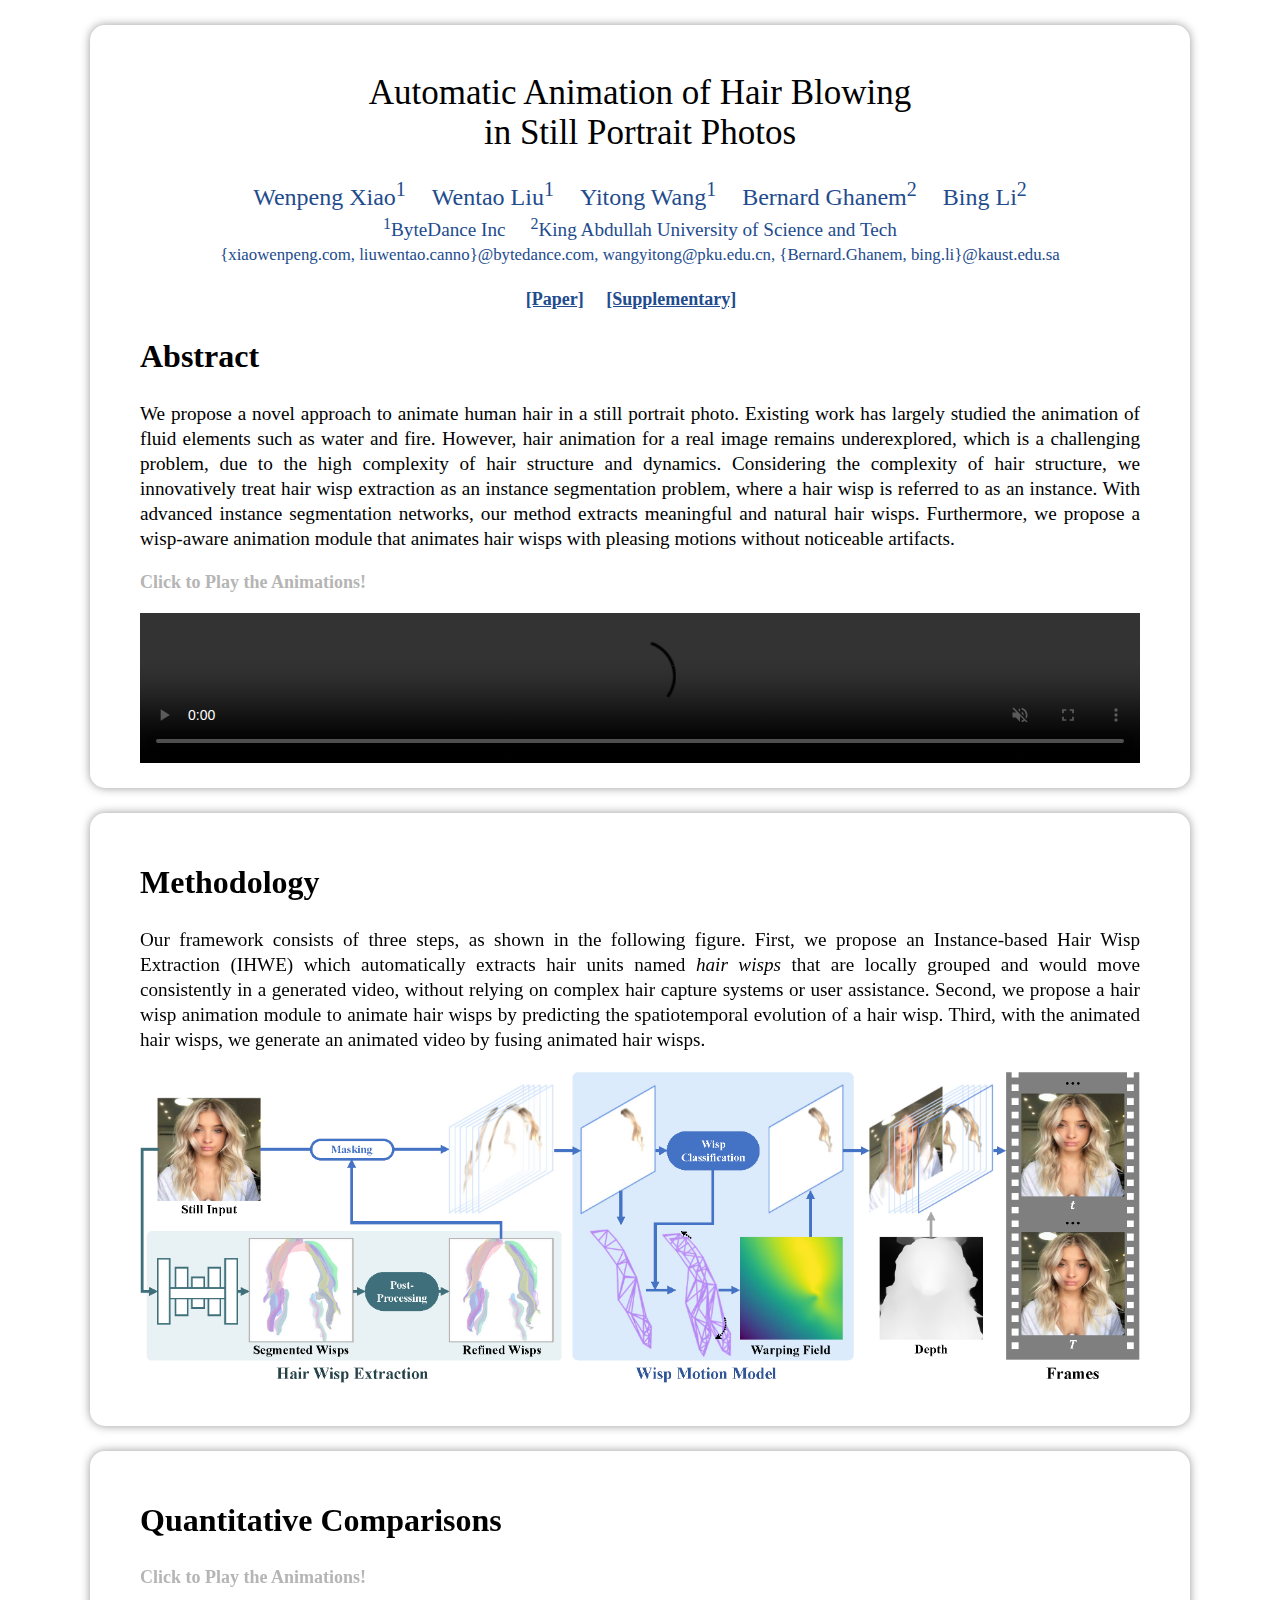
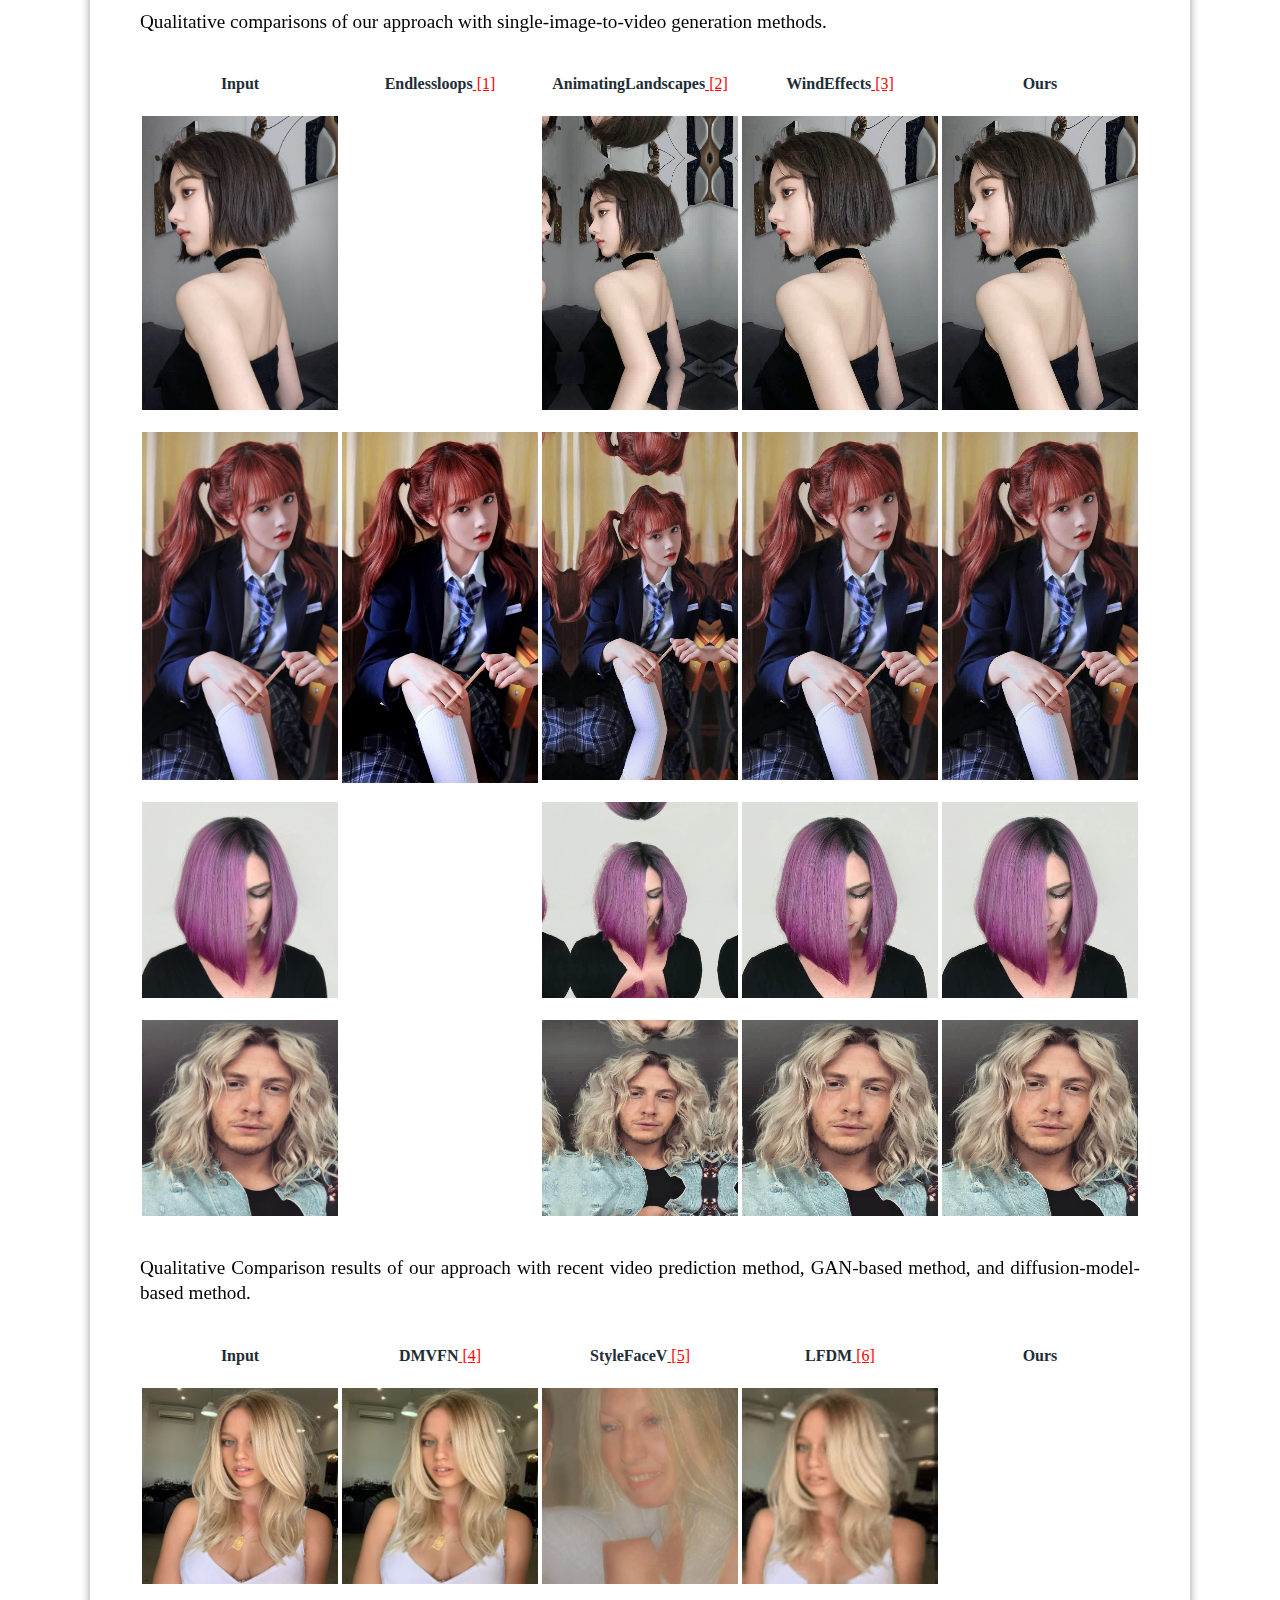
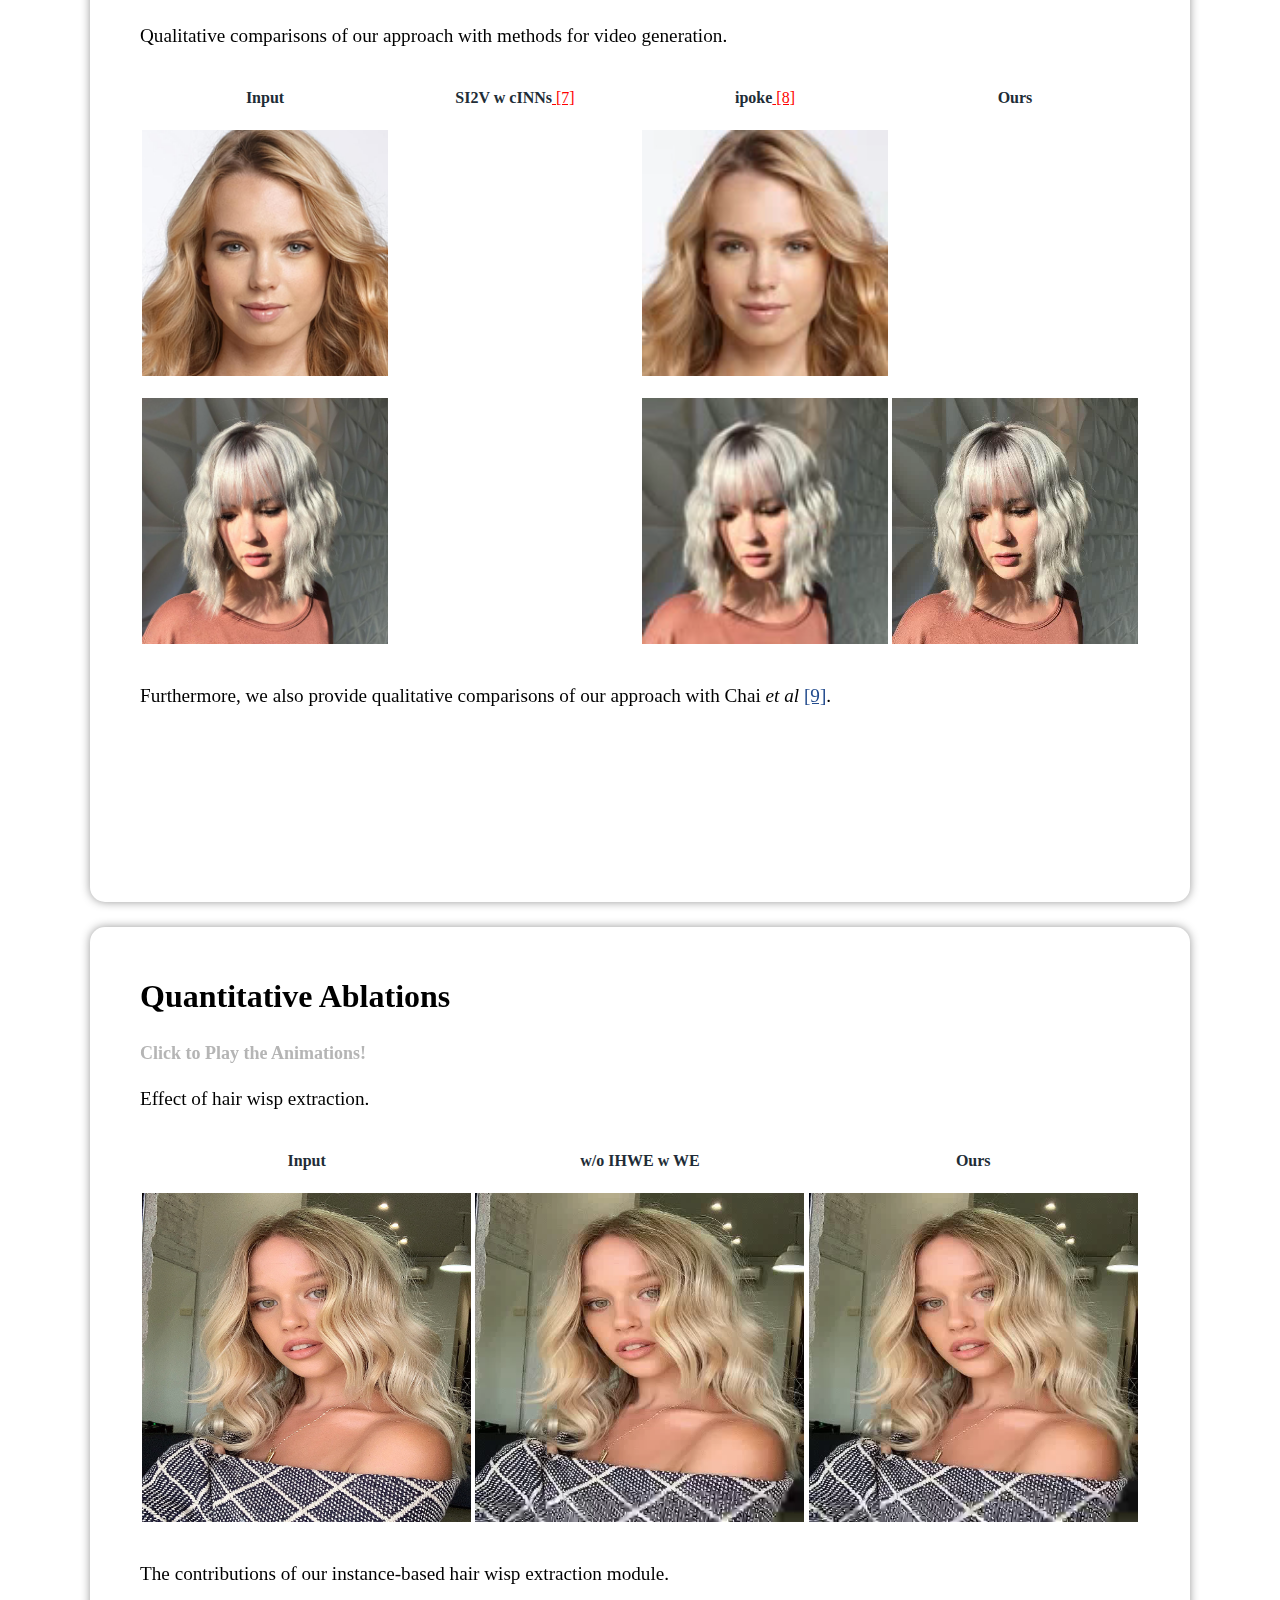
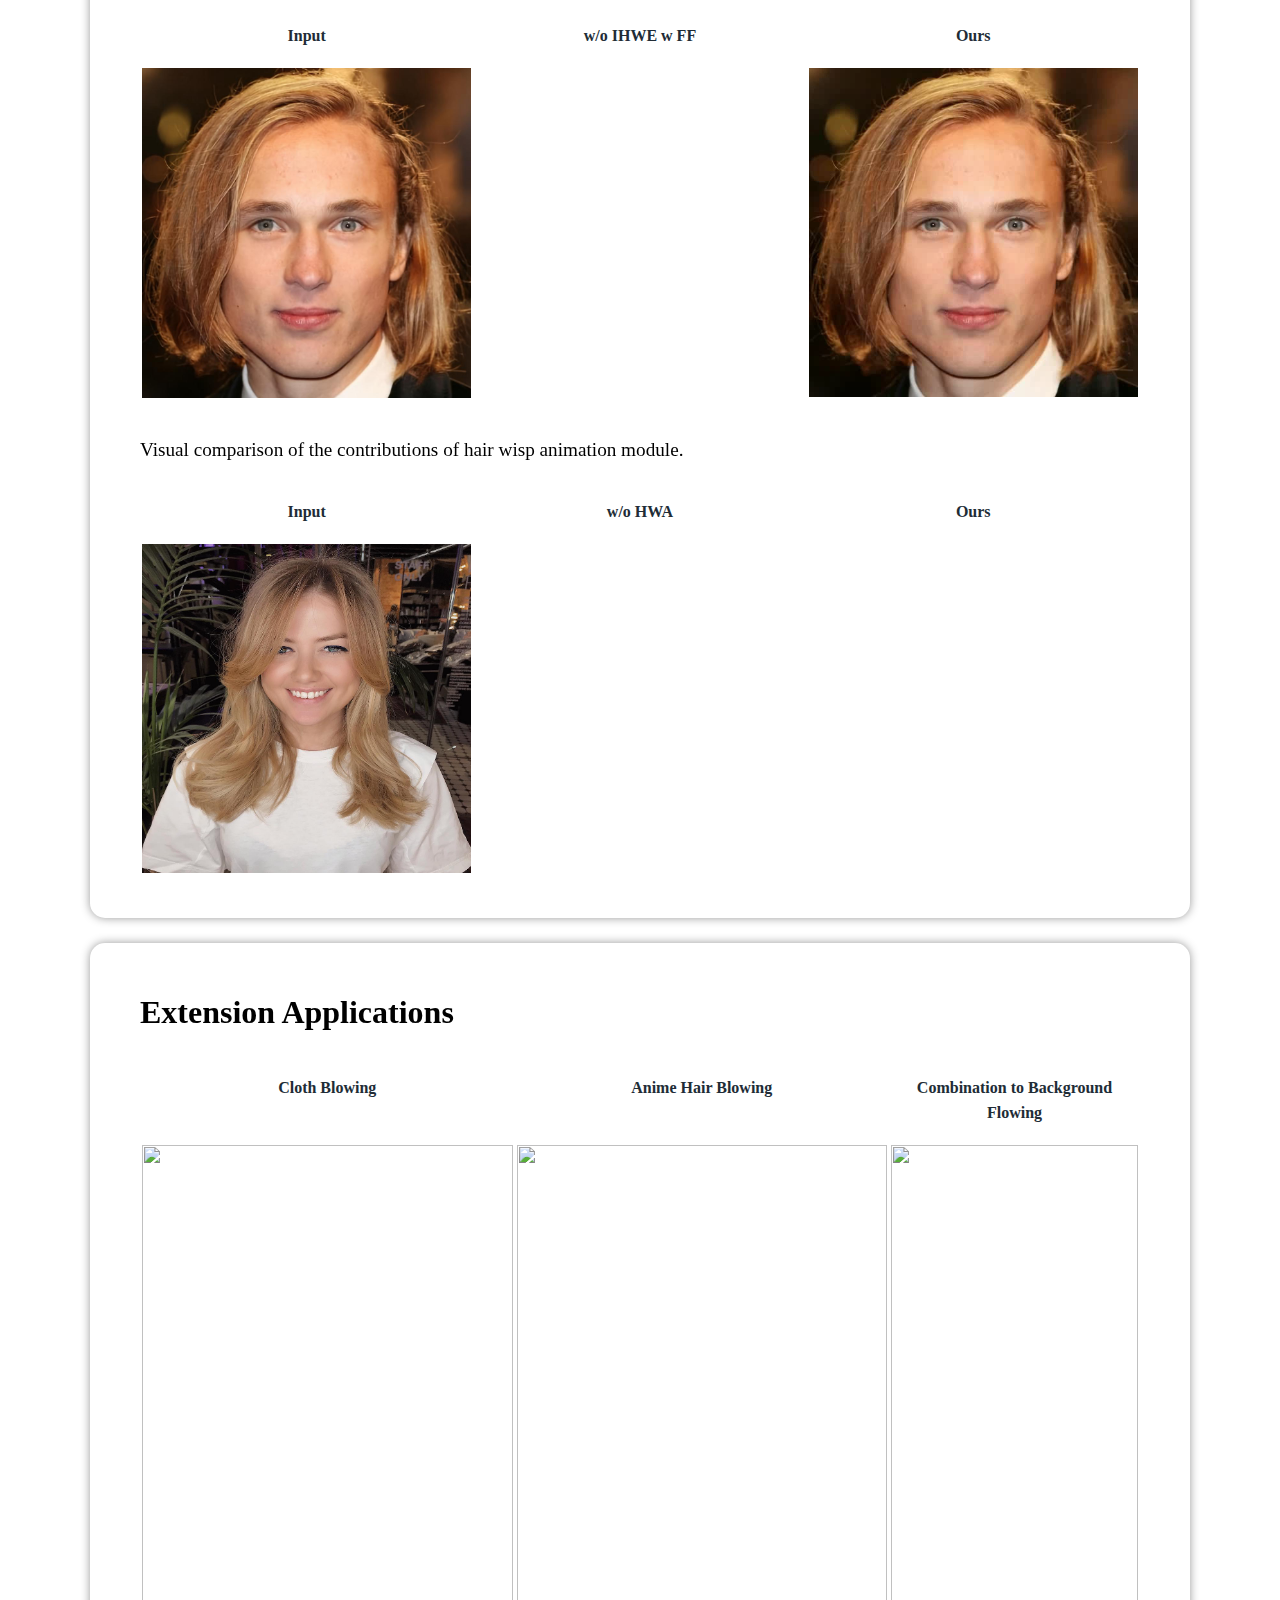
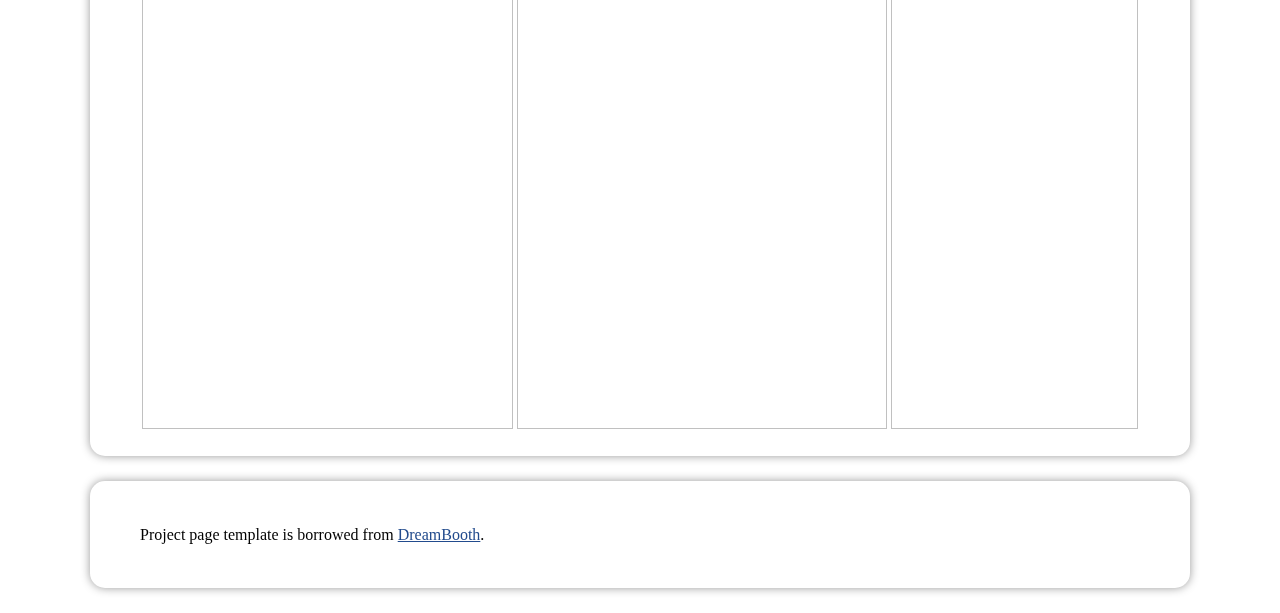
==== commit cfbaf344: "Update index.html." ====
--- a/index.html
+++ b/index.html
@@ -55,7 +55,7 @@
     <p class="serif" style="color: rgb(181, 181, 181); font-weight: bold">Click to Play the Animations!</p>
   </font>
 
-  <video class="clickplay" width="100%">
+  <video class="clickplay" width="100%" height="auto" muted="" controls="" autoplay="autoplay" loop="loop" preload="metadata">
     <source src="static/assets/teaser-2.mp4" type="video/mp4">
   </video>
 
@@ -95,24 +95,24 @@
     </div>
     <div class="col-gallery">
       <font size="+0">
+        <p class="serif" style="text-align: center; color: rgb(33, 44, 54); font-weight: bold">Endlessloops<a href="https://dl.acm.org/doi/pdf/10.1145/3450626.3459935" style="color: #ff0000"> [1]</a></p>
+      </font>
+    </div>
+    <div class="col-gallery">
+      <font size="+0">
+        <p class="serif" style="text-align: center; color: rgb(33, 44, 54); font-weight: bold">AnimatingLandscapes<a href="https://github.com/endo-yuki-t/Animating-Landscape" style="color: #ff0000"> [2]</a></p>
+      </font>
+    </div>
+    <div class="col-gallery">
+      <font size="+0">
+        <p class="serif" style="text-align: center; color: rgb(33, 44, 54); font-weight: bold">WindEffects<a href="https://grail.cs.washington.edu/projects/StochasticMotionTextures/" style="color: #ff0000"> [3]</a></p>
+      </font>
+    </div>
+    <div class="col-gallery">
+      <font size="+0">
         <p class="serif" style="text-align: center; color: rgb(33, 44, 54); font-weight: bold">Ours</p>
       </font>
     </div>
-    <div class="col-gallery">
-      <font size="+0">
-        <p class="serif" style="text-align: center; color: rgb(33, 44, 54); font-weight: bold">Endlessloops<a href="https://dl.acm.org/doi/pdf/10.1145/3450626.3459935" style="color: #ff0000"> [1]</a></p>
-      </font>
-    </div>
-    <div class="col-gallery">
-      <font size="+0">
-        <p class="serif" style="text-align: center; color: rgb(33, 44, 54); font-weight: bold">AnimatingLandscapes<a href="https://github.com/endo-yuki-t/Animating-Landscape" style="color: #ff0000"> [2]</a></p>
-      </font>
-    </div>
-    <div class="col-gallery">
-      <font size="+0">
-        <p class="serif" style="text-align: center; color: rgb(33, 44, 54); font-weight: bold">WindEffects<a href="https://grail.cs.washington.edu/projects/StochasticMotionTextures/" style="color: #ff0000"> [3]</a></p>
-      </font>
-    </div>
   </div>
 
   <div class="row">
@@ -121,24 +121,24 @@
     </div>
     <div class="col-gallery">
       <video class="clickplay" width="100%">
+        <source src="./static/assets/2s_mp4/07-test-20220704_2.mp4v" type="video/mp4">
+      </video>
+    </div>
+    <div class="col-gallery">
+      <video class="clickplay" width="100%">
+        <source src="./static/assets/3s_mp4/07-test-20220704_3.mp4v" type="video/mp4">
+      </video>
+    </div>
+    <div class="col-gallery">
+      <video class="clickplay" width="100%">
+        <source src="./static/assets/4s_mp4/07-test-20220704_4.mp4v" type="video/mp4">
+      </video>
+    </div>
+    <div class="col-gallery">
+      <video class="clickplay" width="100%">
         <source src="./static/assets/1s_mp4/07-test-20220704_1.mp4v" type="video/mp4">
       </video>
     </div>
-    <div class="col-gallery">
-      <video class="clickplay" width="100%">
-        <source src="./static/assets/2s_mp4/07-test-20220704_2.mp4v" type="video/mp4">
-      </video>
-    </div>
-    <div class="col-gallery">
-      <video class="clickplay" width="100%">
-        <source src="./static/assets/3s_mp4/07-test-20220704_3.mp4v" type="video/mp4">
-      </video>
-    </div>
-    <div class="col-gallery">
-      <video class="clickplay" width="100%">
-        <source src="./static/assets/4s_mp4/07-test-20220704_4.mp4v" type="video/mp4">
-      </video>
-    </div>
   </div>
 
   <div class="row">
@@ -147,24 +147,24 @@
     </div>
     <div class="col-gallery">
       <video class="clickplay" width="100%">
+        <source src="./static/assets/2s_mp4/02-test-20220704_2.mp4v" type="video/mp4">
+      </video>
+    </div>
+    <div class="col-gallery">
+      <video class="clickplay" width="100%">
+        <source src="./static/assets/3s_mp4/02-test-20220704_3.mp4v" type="video/mp4">
+      </video>
+    </div>
+    <div class="col-gallery">
+      <video class="clickplay" width="100%">
+        <source src="./static/assets/4s_mp4/02-test-20220704_4.mp4v" type="video/mp4">
+      </video>
+    </div>
+    <div class="col-gallery">
+      <video class="clickplay" width="100%">
         <source src="./static/assets/1s_mp4/02-test-20220704_1.mp4v" type="video/mp4">
       </video>
     </div>
-    <div class="col-gallery">
-      <video class="clickplay" width="100%">
-        <source src="./static/assets/2s_mp4/02-test-20220704_2.mp4v" type="video/mp4">
-      </video>
-    </div>
-    <div class="col-gallery">
-      <video class="clickplay" width="100%">
-        <source src="./static/assets/3s_mp4/02-test-20220704_3.mp4v" type="video/mp4">
-      </video>
-    </div>
-    <div class="col-gallery">
-      <video class="clickplay" width="100%">
-        <source src="./static/assets/4s_mp4/02-test-20220704_4.mp4v" type="video/mp4">
-      </video>
-    </div>
   </div>
 
   <div class="row">
@@ -173,24 +173,24 @@
     </div>
     <div class="col-gallery">
       <video class="clickplay" width="100%">
+        <source src="./static/assets/2s_mp4/R2_1238_2.mp4v" type="video/mp4">
+      </video>
+    </div>
+    <div class="col-gallery">
+      <video class="clickplay" width="100%">
+        <source src="./static/assets/3s_mp4/R2_1238_3.mp4v" type="video/mp4">
+      </video>
+    </div>
+    <div class="col-gallery">
+      <video class="clickplay" width="100%">
+        <source src="./static/assets/4s_mp4/R2_1238_4.mp4v" type="video/mp4">
+      </video>
+    </div>
+    <div class="col-gallery">
+      <video class="clickplay" width="100%">
         <source src="./static/assets/1s_mp4/R2_1238_1.mp4v" type="video/mp4">
       </video>
     </div>
-    <div class="col-gallery">
-      <video class="clickplay" width="100%">
-        <source src="./static/assets/2s_mp4/R2_1238_2.mp4v" type="video/mp4">
-      </video>
-    </div>
-    <div class="col-gallery">
-      <video class="clickplay" width="100%">
-        <source src="./static/assets/3s_mp4/R2_1238_3.mp4v" type="video/mp4">
-      </video>
-    </div>
-    <div class="col-gallery">
-      <video class="clickplay" width="100%">
-        <source src="./static/assets/4s_mp4/R2_1238_4.mp4v" type="video/mp4">
-      </video>
-    </div>
   </div>
 
   <div class="row">
@@ -199,24 +199,24 @@
     </div>
     <div class="col-gallery">
       <video class="clickplay" width="100%">
+        <source src="./static/assets/2s_mp4/R2_1166_2.mp4v" type="video/mp4">
+      </video>
+    </div>
+    <div class="col-gallery">
+      <video class="clickplay" width="100%">
+        <source src="./static/assets/3s_mp4/R2_1166_3.mp4v" type="video/mp4">
+      </video>
+    </div>
+    <div class="col-gallery">
+      <video class="clickplay" width="100%">
+        <source src="./static/assets/4s_mp4/R2_1166_4.mp4v" type="video/mp4">
+      </video>
+    </div>
+    <div class="col-gallery">
+      <video class="clickplay" width="100%">
         <source src="./static/assets/1s_mp4/R2_1166_1.mp4v" type="video/mp4">
       </video>
     </div>
-    <div class="col-gallery">
-      <video class="clickplay" width="100%">
-        <source src="./static/assets/2s_mp4/R2_1166_2.mp4v" type="video/mp4">
-      </video>
-    </div>
-    <div class="col-gallery">
-      <video class="clickplay" width="100%">
-        <source src="./static/assets/3s_mp4/R2_1166_3.mp4v" type="video/mp4">
-      </video>
-    </div>
-    <div class="col-gallery">
-      <video class="clickplay" width="100%">
-        <source src="./static/assets/4s_mp4/R2_1166_4.mp4v" type="video/mp4">
-      </video>
-    </div>
   </div>
 
   <p style="font-size: 1.2em" class="serif">
@@ -232,24 +232,24 @@
     </div>
     <div class="col-gallery">
       <font size="+0">
+        <p class="serif" style="text-align: center; color: rgb(33, 44, 54); font-weight: bold">DMVFN<a href="https://openaccess.thecvf.com/content/CVPR2023/papers/Hu_A_Dynamic_Multi-Scale_Voxel_Flow_Network_for_Video_Prediction_CVPR_2023_paper.pdf" style="color: #ff0000"> [4]</a></p>
+      </font>
+    </div>
+    <div class="col-gallery">
+      <font size="+0">
+        <p class="serif" style="text-align: center; color: rgb(33, 44, 54); font-weight: bold">StyleFaceV<a href="https://arxiv.org/pdf/2208.07862" style="color: #ff0000"> [5]</a></p>
+      </font>
+    </div>
+    <div class="col-gallery">
+      <font size="+0">
+        <p class="serif" style="text-align: center; color: rgb(33, 44, 54); font-weight: bold">LFDM<a href="http://openaccess.thecvf.com/content/CVPR2023/papers/Ni_Conditional_Image-to-Video_Generation_With_Latent_Flow_Diffusion_Models_CVPR_2023_paper.pdf" style="color: #ff0000"> [6]</a></p>
+      </font>
+    </div>
+    <div class="col-gallery">
+      <font size="+0">
         <p class="serif" style="text-align: center; color: rgb(33, 44, 54); font-weight: bold">Ours</p>
       </font>
     </div>
-    <div class="col-gallery">
-      <font size="+0">
-        <p class="serif" style="text-align: center; color: rgb(33, 44, 54); font-weight: bold">DMVFN<a href="https://openaccess.thecvf.com/content/CVPR2023/papers/Hu_A_Dynamic_Multi-Scale_Voxel_Flow_Network_for_Video_Prediction_CVPR_2023_paper.pdf" style="color: #ff0000"> [4]</a></p>
-      </font>
-    </div>
-    <div class="col-gallery">
-      <font size="+0">
-        <p class="serif" style="text-align: center; color: rgb(33, 44, 54); font-weight: bold">StyleFaceV<a href="https://arxiv.org/pdf/2208.07862" style="color: #ff0000"> [5]</a></p>
-      </font>
-    </div>
-    <div class="col-gallery">
-      <font size="+0">
-        <p class="serif" style="text-align: center; color: rgb(33, 44, 54); font-weight: bold">LFDM<a href="http://openaccess.thecvf.com/content/CVPR2023/papers/Ni_Conditional_Image-to-Video_Generation_With_Latent_Flow_Diffusion_Models_CVPR_2023_paper.pdf" style="color: #ff0000"> [6]</a></p>
-      </font>
-    </div>
   </div>
 
   <div class="row">
@@ -258,24 +258,24 @@
     </div>
     <div class="col-gallery">
       <video class="clickplay" width="100%">
+        <source src="./static/assets/R2_1644-DMVFN.mp4" type="video/mp4">
+      </video>
+    </div>
+    <div class="col-gallery">
+      <video class="clickplay" width="100%">
+        <source src="./static/assets/R2_1644-StyleFaceV.mp4" type="video/mp4">
+      </video>
+    </div>
+    <div class="col-gallery">
+      <video class="clickplay" width="100%">
+        <source src="./static/assets/R2_1644-LFDM.mp4" type="video/mp4">
+      </video>
+    </div>
+    <div class="col-gallery">
+      <video class="clickplay" width="100%">
         <source src="./static/assets/R2_1644-ours.mp4" type="video/mp4">
       </video>
     </div>
-    <div class="col-gallery">
-      <video class="clickplay" width="100%">
-        <source src="./static/assets/R2_1644-DMVFN.mp4" type="video/mp4">
-      </video>
-    </div>
-    <div class="col-gallery">
-      <video class="clickplay" width="100%">
-        <source src="./static/assets/R2_1644-StyleFaceV.mp4" type="video/mp4">
-      </video>
-    </div>
-    <div class="col-gallery">
-      <video class="clickplay" width="100%">
-        <source src="./static/assets/R2_1644-LFDM.mp4" type="video/mp4">
-      </video>
-    </div>
   </div>
 
   <p style="font-size: 1.2em" class="serif">
@@ -290,19 +290,19 @@
     </div>
     <div class="col-gallery" style="width: 25%;">
       <font size="+0">
+        <p class="serif" style="text-align: center; color: rgb(33, 44, 54); font-weight: bold">SI2V w cINNs<a href="http://openaccess.thecvf.com/content/CVPR2021/papers/Dorkenwald_Stochastic_Image-to-Video_Synthesis_Using_cINNs_CVPR_2021_paper.pdf" style="color: #ff0000"> [7]</a></p>
+      </font>
+    </div>
+    <div class="col-gallery" style="width: 25%;">
+      <font size="+0">
+        <p class="serif" style="text-align: center; color: rgb(33, 44, 54); font-weight: bold">ipoke<a href="https://openaccess.thecvf.com/content/ICCV2021/papers/Blattmann_iPOKE_Poking_a_Still_Image_for_Controlled_Stochastic_Video_Synthesis_ICCV_2021_paper.pdf" style="color: #ff0000"> [8]</a></p>
+      </font>
+    </div>
+    <div class="col-gallery" style="width: 25%;">
+      <font size="+0">
         <p class="serif" style="text-align: center; color: rgb(33, 44, 54); font-weight: bold">Ours</p>
       </font>
     </div>
-    <div class="col-gallery" style="width: 25%;">
-      <font size="+0">
-        <p class="serif" style="text-align: center; color: rgb(33, 44, 54); font-weight: bold">SI2V w cINNs<a href="http://openaccess.thecvf.com/content/CVPR2021/papers/Dorkenwald_Stochastic_Image-to-Video_Synthesis_Using_cINNs_CVPR_2021_paper.pdf" style="color: #ff0000"> [7]</a></p>
-      </font>
-    </div>
-    <div class="col-gallery" style="width: 25%;">
-      <font size="+0">
-        <p class="serif" style="text-align: center; color: rgb(33, 44, 54); font-weight: bold">ipoke<a href="https://openaccess.thecvf.com/content/ICCV2021/papers/Blattmann_iPOKE_Poking_a_Still_Image_for_Controlled_Stochastic_Video_Synthesis_ICCV_2021_paper.pdf" style="color: #ff0000"> [8]</a></p>
-      </font>
-    </div>
   </div>
 
   <div class="row">
@@ -311,19 +311,19 @@
     </div>
     <div class="col-gallery" style="width: 25%;">
       <video class="clickplay" width="100%">
+        <source src="./static/assets/CM_1213-cINNs_1.mp4" type="video/mp4">
+      </video>
+    </div>
+    <div class="col-gallery" style="width: 25%;">
+      <video class="clickplay" width="100%">
+        <source src="./static/assets/CM_1213-ipoke_2.mp4" type="video/mp4">
+      </video>
+    </div>
+    <div class="col-gallery" style="width: 25%;">
+      <video class="clickplay" width="100%">
         <source src="./static/assets/CM_1213-ours.mp4" type="video/mp4">
       </video>
     </div>
-    <div class="col-gallery" style="width: 25%;">
-      <video class="clickplay" width="100%">
-        <source src="./static/assets/CM_1213-cINNs_1.mp4" type="video/mp4">
-      </video>
-    </div>
-    <div class="col-gallery" style="width: 25%;">
-      <video class="clickplay" width="100%">
-        <source src="./static/assets/CM_1213-ipoke_1.mp4" type="video/mp4">
-      </video>
-    </div>
   </div>
 
   <div class="row">
@@ -332,17 +332,17 @@
     </div>
     <div class="col-gallery" style="width: 25%;">
       <video class="clickplay" width="100%">
+        <source src="./static/assets/R2_1336-cINNs.mp4" type="video/mp4">
+      </video>
+    </div>
+    <div class="col-gallery" style="width: 25%;">
+      <video class="clickplay" width="100%">
+        <source src="./static/assets/R2_1336-ipoke_2.mp4" type="video/mp4">
+      </video>
+    </div>
+    <div class="col-gallery" style="width: 25%;">
+      <video class="clickplay" width="100%">
         <source src="./static/assets/1s_mp4/R2_1336_1.mp4v" type="video/mp4">
-      </video>
-    </div>
-    <div class="col-gallery" style="width: 25%;">
-      <video class="clickplay" width="100%">
-        <source src="./static/assets/R2_1336-cINNs.mp4" type="video/mp4">
-      </video>
-    </div>
-    <div class="col-gallery" style="width: 25%;">
-      <video class="clickplay" width="100%">
-        <source src="./static/assets/R2_1336-ipoke_1.mp4" type="video/mp4">
       </video>
     </div>
   </div>
@@ -517,149 +517,6 @@
   </div>
 
 </div>
-
-<div class="content">
-  <p style="text-align:left; font-size: 2em; font-weight: bold" class="serif">Gallery</p>
-  
-  <table style="width: 100%">
-    <tr>
-      <td style="width: 20%">
-        <video class="clickplay" width="100%" height="100%" muted="" controls="" autoplay="autoplay" loop="loop" preload="metadata">
-          <source src="./static/assets/1s_mp4/CM_1033_1.mp4v" type="video/mp4">
-        </video>
-      </td>
-      <td style="width: 20%">
-        <video class="clickplay" width="100%" height="100%" muted="" controls="" autoplay="autoplay" loop="loop" preload="metadata">
-          <source src="./static/assets/1s_mp4/CM_1034_1.mp4v" type="video/mp4">
-        </video>
-      </td>
-      <td style="width: 20%">
-        <video class="clickplay" width="100%" height="100%" muted="" controls="" autoplay="autoplay" loop="loop" preload="metadata">
-          <source src="./static/assets/1s_mp4/CM_1057_1.mp4v" type="video/mp4">
-        </video>
-      </td>
-      <td style="width: 20%">
-        <video class="clickplay" width="100%" height="100%" muted="" controls="" autoplay="autoplay" loop="loop" preload="metadata">
-          <source src="./static/assets/1s_mp4/CM_1065_1.mp4v" type="video/mp4">
-        </video>
-      </td>
-      <td style="width: 20%">
-        <video class="clickplay" width="100%" height="100%" muted="" controls="" autoplay="autoplay" loop="loop" preload="metadata">
-          <source src="./static/assets/1s_mp4/CM_1068_1.mp4v" type="video/mp4">
-        </video>
-      </td>
-    </tr>
-    <tr>
-      <td style="width: 20%">
-        <video class="clickplay" width="100%" height="100%" muted="" controls="" autoplay="autoplay" loop="loop" preload="metadata">
-          <source src="./static/assets/1s_mp4/R2_1144_1.mp4v" type="video/mp4">
-        </video>
-      </td>
-      <td style="width: 20%">
-        <video class="clickplay" width="100%" height="100%" muted="" controls="" autoplay="autoplay" loop="loop" preload="metadata">
-          <source src="./static/assets/1s_mp4/R2_1156_1.mp4v" type="video/mp4">
-        </video>
-      </td>
-      <td style="width: 20%">
-        <video class="clickplay" width="100%" height="100%" muted="" controls="" autoplay="autoplay" loop="loop" preload="metadata">
-          <source src="./static/assets/1s_mp4/R2_1286_1.mp4v" type="video/mp4">
-        </video>
-      </td>
-      <td style="width: 20%">
-        <video class="clickplay" width="100%" height="100%" muted="" controls="" autoplay="autoplay" loop="loop" preload="metadata">
-          <source src="./static/assets/1s_mp4/R2_1297_1.mp4v" type="video/mp4">
-        </video>
-      </td>
-      <td style="width: 20%">
-        <video class="clickplay" width="100%" height="100%" muted="" controls="" autoplay="autoplay" loop="loop" preload="metadata">
-          <source src="./static/assets/1s_mp4/R2_1336_1.mp4v" type="video/mp4">
-        </video>
-      </td>
-    </tr>
-    <tr>
-      <td style="width: 20%">
-        <video class="clickplay" width="100%" height="100%" muted="" controls="" autoplay="autoplay" loop="loop" preload="metadata">
-          <source src="./static/assets/1s_mp4/R2_1486_1.mp4v" type="video/mp4">
-        </video>
-      </td>
-      <td style="width: 20%">
-        <video class="clickplay" width="100%" height="100%" muted="" controls="" autoplay="autoplay" loop="loop" preload="metadata">
-          <source src="./static/assets/1s_mp4/R2_1522_1.mp4v" type="video/mp4">
-        </video>
-      </td>
-      <td style="width: 20%">
-        <video class="clickplay" width="100%" height="100%" muted="" controls="" autoplay="autoplay" loop="loop" preload="metadata">
-          <source src="./static/assets/1s_mp4/R2_1538_1.mp4v" type="video/mp4">
-        </video>
-      </td>
-      <td style="width: 20%">
-        <video class="clickplay" width="100%" height="100%" muted="" controls="" autoplay="autoplay" loop="loop" preload="metadata">
-          <source src="./static/assets/1s_mp4/R2_1599_1.mp4v" type="video/mp4">
-        </video>
-      </td>
-      <td style="width: 20%">
-        <video class="clickplay" width="100%" height="100%" muted="" controls="" autoplay="autoplay" loop="loop" preload="metadata">
-          <source src="./static/assets/1s_mp4/R2_1611_1.mp4v" type="video/mp4">
-        </video>
-      </td>
-    </tr>
-    <tr>
-      <td style="width: 20%">
-        <video class="clickplay" width="100%" height="100%" muted="" controls="" autoplay="autoplay" loop="loop" preload="metadata">
-          <source src="./static/assets/1s_mp4/R2_1612_1.mp4v" type="video/mp4">
-        </video>
-      </td>
-      <td style="width: 20%">
-        <video class="clickplay" width="100%" height="100%" muted="" controls="" autoplay="autoplay" loop="loop" preload="metadata">
-          <source src="./static/assets/1s_mp4/R2_1635_1.mp4v" type="video/mp4">
-        </video>
-      </td>
-      <td style="width: 20%">
-        <video class="clickplay" width="100%" height="100%" muted="" controls="" autoplay="autoplay" loop="loop" preload="metadata">
-          <source src="./static/assets/1s_mp4/R2_1644_1.mp4v" type="video/mp4">
-        </video>
-      </td>
-      <td style="width: 20%">
-        <video class="clickplay" width="100%" height="100%" muted="" controls="" autoplay="autoplay" loop="loop" preload="metadata">
-          <source src="./static/assets/1s_mp4/R2_1856_1.mp4v" type="video/mp4">
-        </video>
-      </td>
-      <td style="width: 20%">
-        <video class="clickplay" width="100%" height="100%" muted="" controls="" autoplay="autoplay" loop="loop" preload="metadata">
-          <source src="./static/assets/1s_mp4/R2_1862_1.mp4v" type="video/mp4">
-        </video>
-      </td>
-    </tr>
-    <tr>
-      <td style="width: 20%">
-        <video class="clickplay" width="100%" height="100%" muted="" controls="" autoplay="autoplay" loop="loop" preload="metadata">
-          <source src="./static/assets/1s_mp4/wavy_737_1.mp4v" type="video/mp4">
-        </video>
-      </td>
-      <td style="width: 20%">
-        <video class="clickplay" width="100%" height="100%" muted="" controls="" autoplay="autoplay" loop="loop" preload="metadata">
-          <source src="./static/assets/1s_mp4/wavy_761_1.mp4v" type="video/mp4">
-        </video>
-      </td>
-      <td style="width: 20%">
-        <video width="72%" height="72%" muted="" controls="" autoplay="autoplay" loop="loop" preload="metadata">
-          <source src="./static/assets/1s_mp4/04-test-20220704_1.mp4v" type="video/mp4">
-        </video>
-      </td>
-      <td style="width: 20%">
-        <video width="69%" height="69%" muted="" controls="" autoplay="autoplay" loop="loop" preload="metadata">
-          <source src="./static/assets/1s_mp4/03-test-20220704_1.mp4v" type="video/mp4">
-        </video>
-      </td>
-      <td style="width: 20%">
-        <video class="clickplay" width="100%" height="100%" muted="" controls="" autoplay="autoplay" loop="loop" preload="metadata">
-          <source src="./static/assets/1s_mp4/R2_1487_1.mp4v" type="video/mp4">
-        </video>
-      </td>
-    </tr>
-</table>
-</div>
-
 
 
 <!-- <div class="content" id="bibtex">
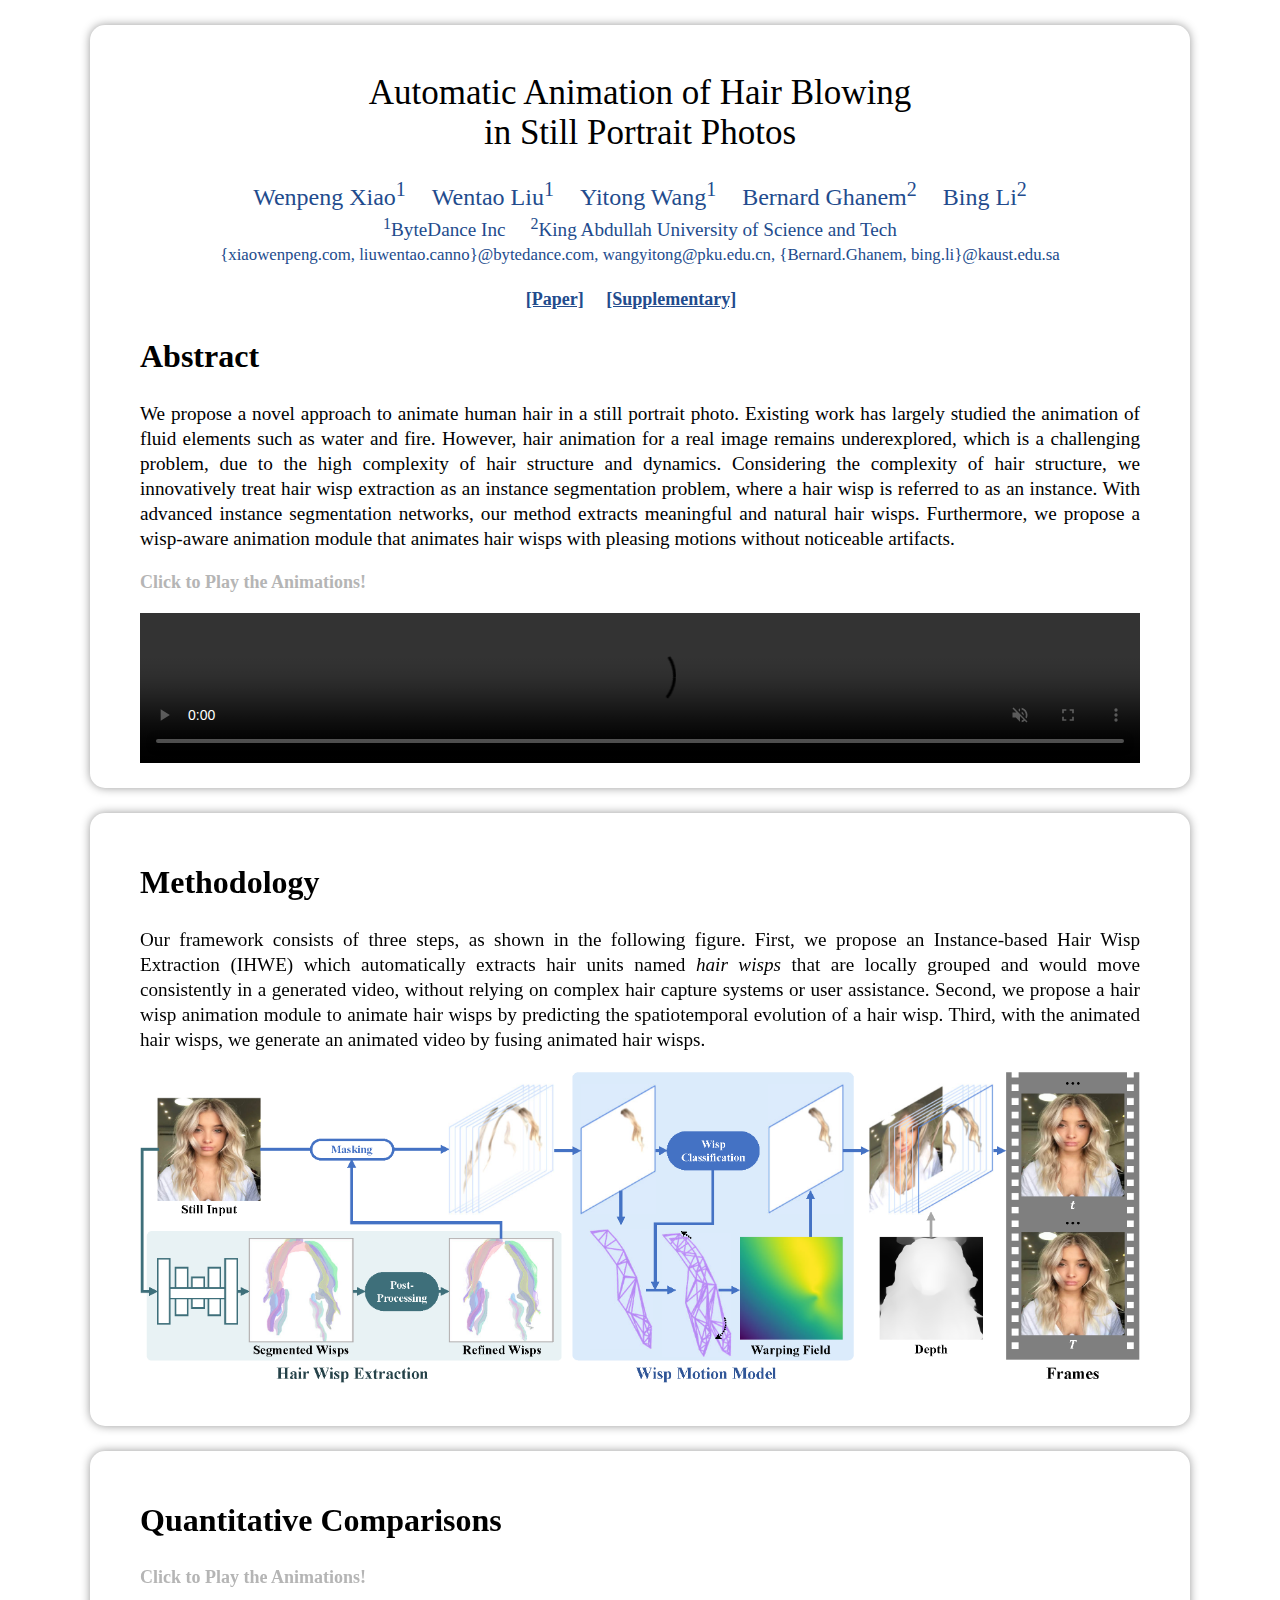
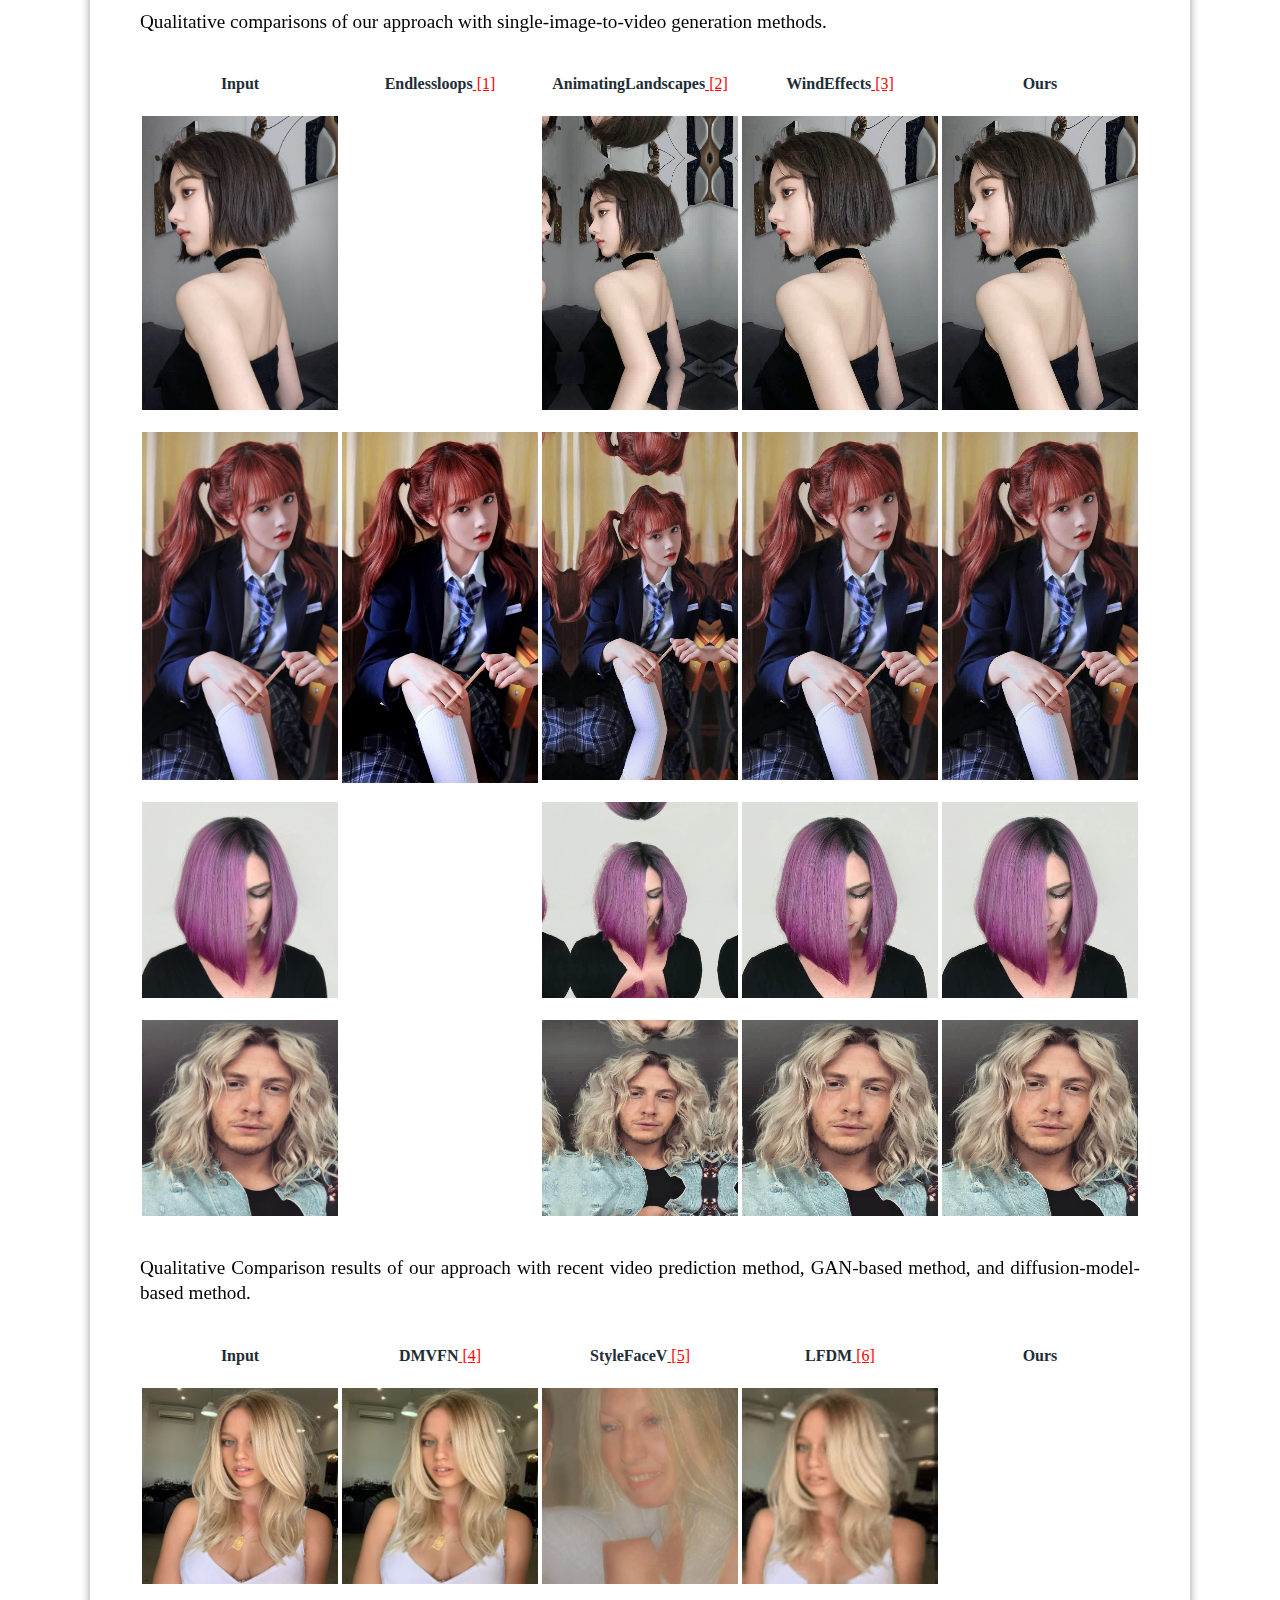
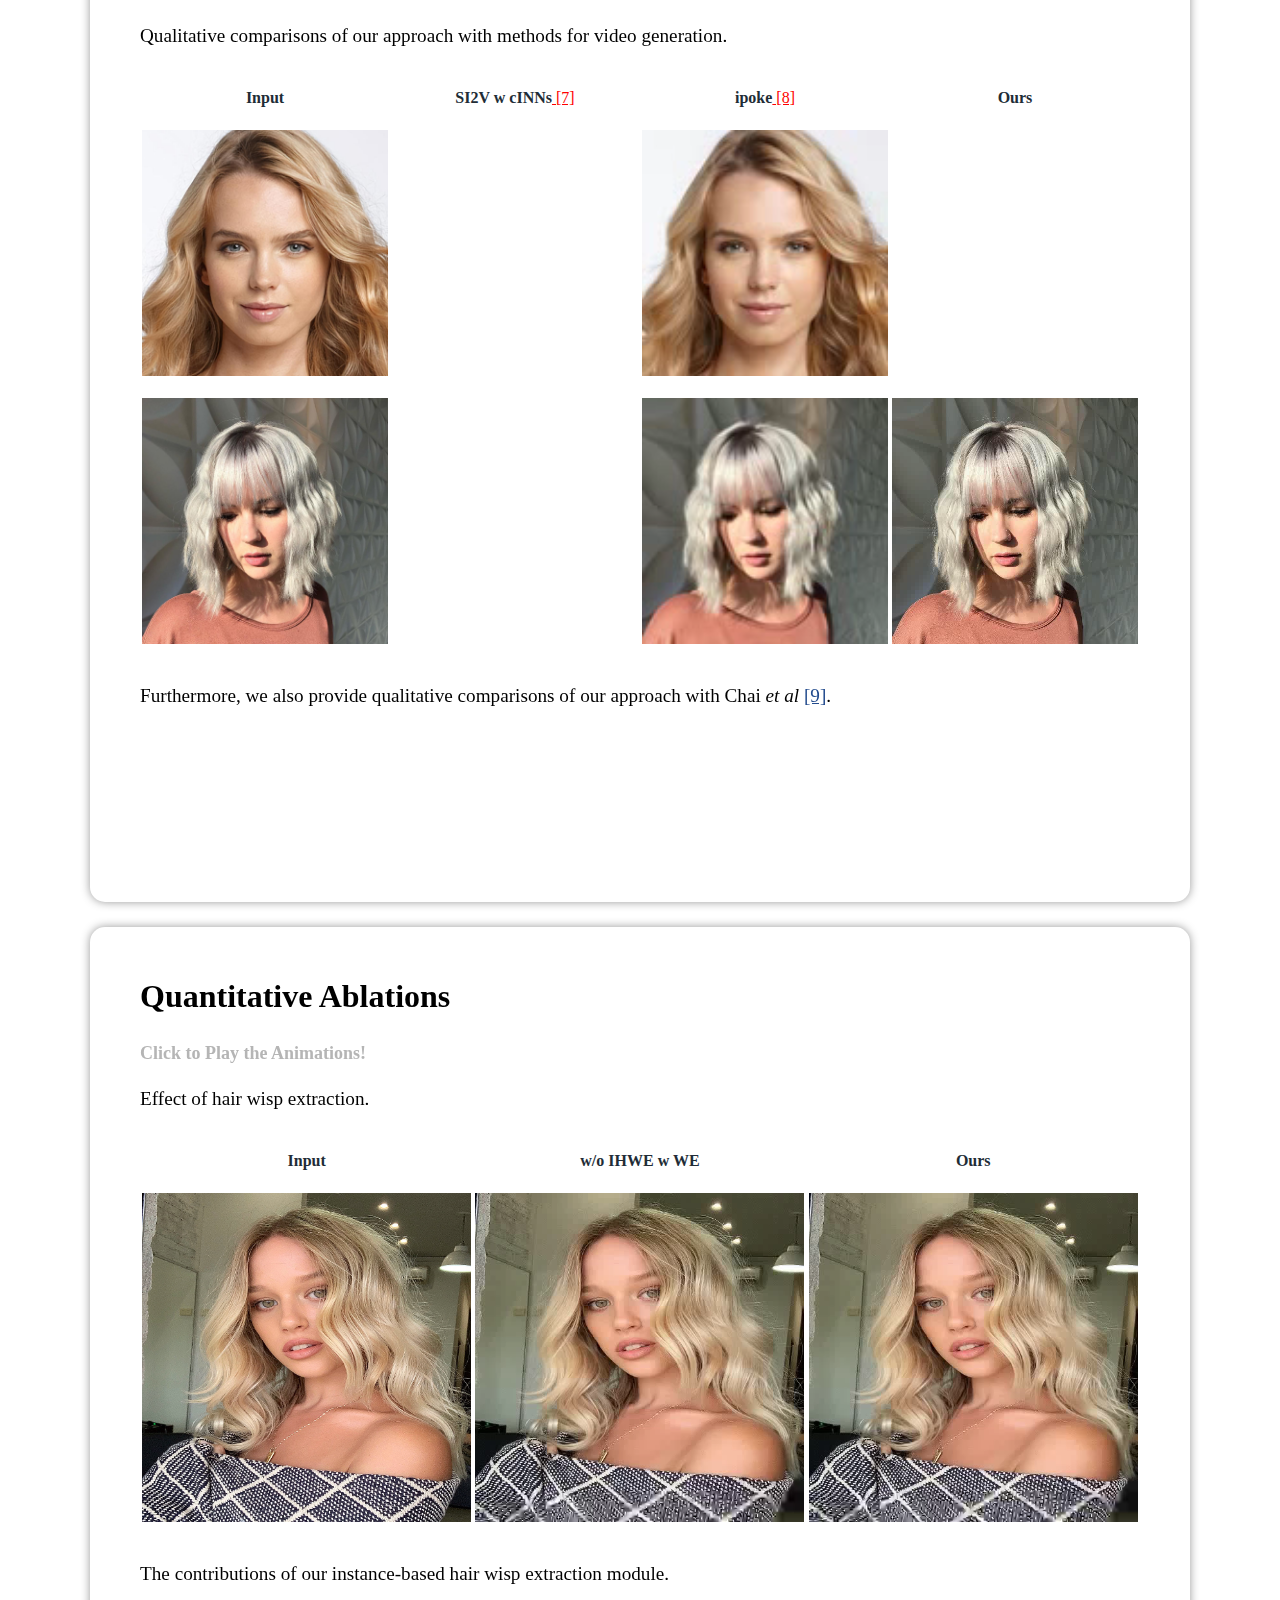
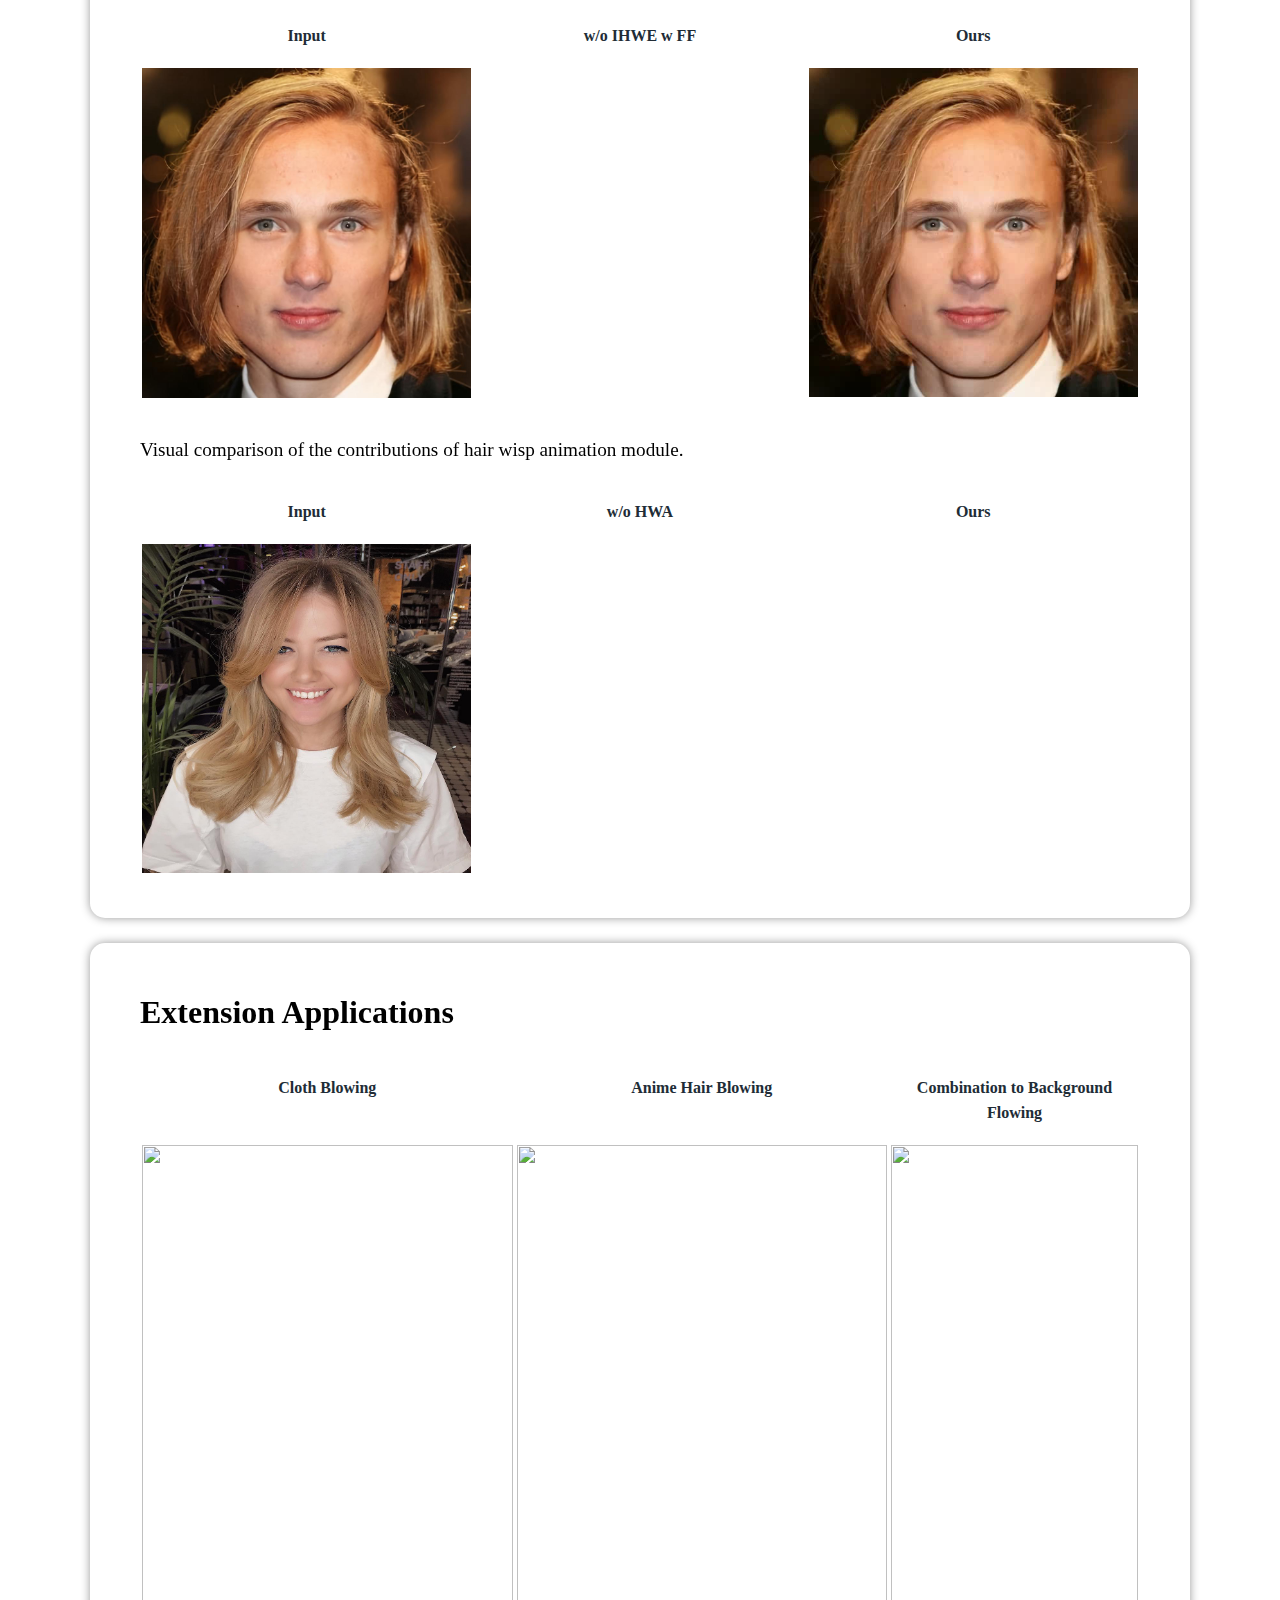
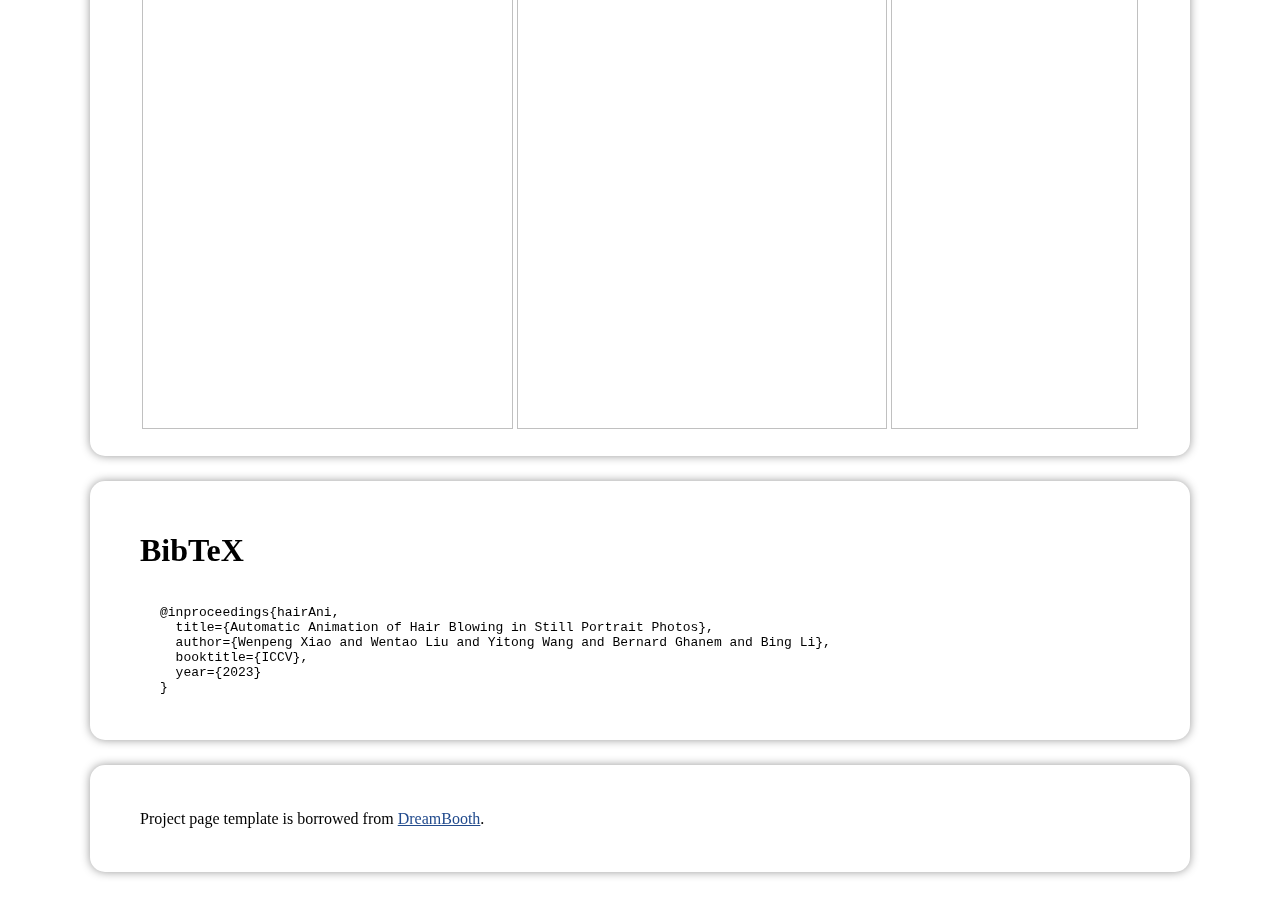
==== commit 01961ff8: "Update index.html." ====
--- a/index.html
+++ b/index.html
@@ -519,18 +519,17 @@
 </div>
 
 
-<!-- <div class="content" id="bibtex">
-  <p style="text-align:left; font-size: 2em; font-weight: bold" class="serif">BibTeX</p>
-  <code> @misc{guo2023animatediff,<br>
-  &nbsp;&nbsp;title={AnimateDiff: Animate Your Personalized Text-to-Image Diffusion Models without Specific Tuning},<br>
-  &nbsp;&nbsp;author={Yuwei Guo, Ceyuan Yang, Anyi Rao, Yaohui Wang, Yu Qiao, Dahua Lin, Bo Dai},<br>
-  &nbsp;&nbsp;booktitle={arXiv preprint arxiv:2307.04725},<br>
-  &nbsp;&nbsp;year={2023},<br>
-  &nbsp;&nbsp;archivePrefix={arXiv},<br>
-  &nbsp;&nbsp;primaryClass={cs.CV}<br>
-  } </code> 
-</div> -->
-
+<div class="content" id="bibtex">
+  <p style="text-align:left; font-size: 2em; font-weight: bold" class="serif">BibTeX</p> 
+  <code>
+    @inproceedings{hairAni,<br/>
+    &nbsp;&nbsp;title={Automatic Animation of Hair Blowing in Still Portrait Photos},<br/>
+    &nbsp;&nbsp;author={Wenpeng Xiao and Wentao Liu and Yitong Wang and Bernard Ghanem and Bing Li},<br/>
+    &nbsp;&nbsp;booktitle={ICCV},<br/>
+    &nbsp;&nbsp;year={2023}<br/>
+    }
+  </code>
+</div>
 
 
 <div class="content">
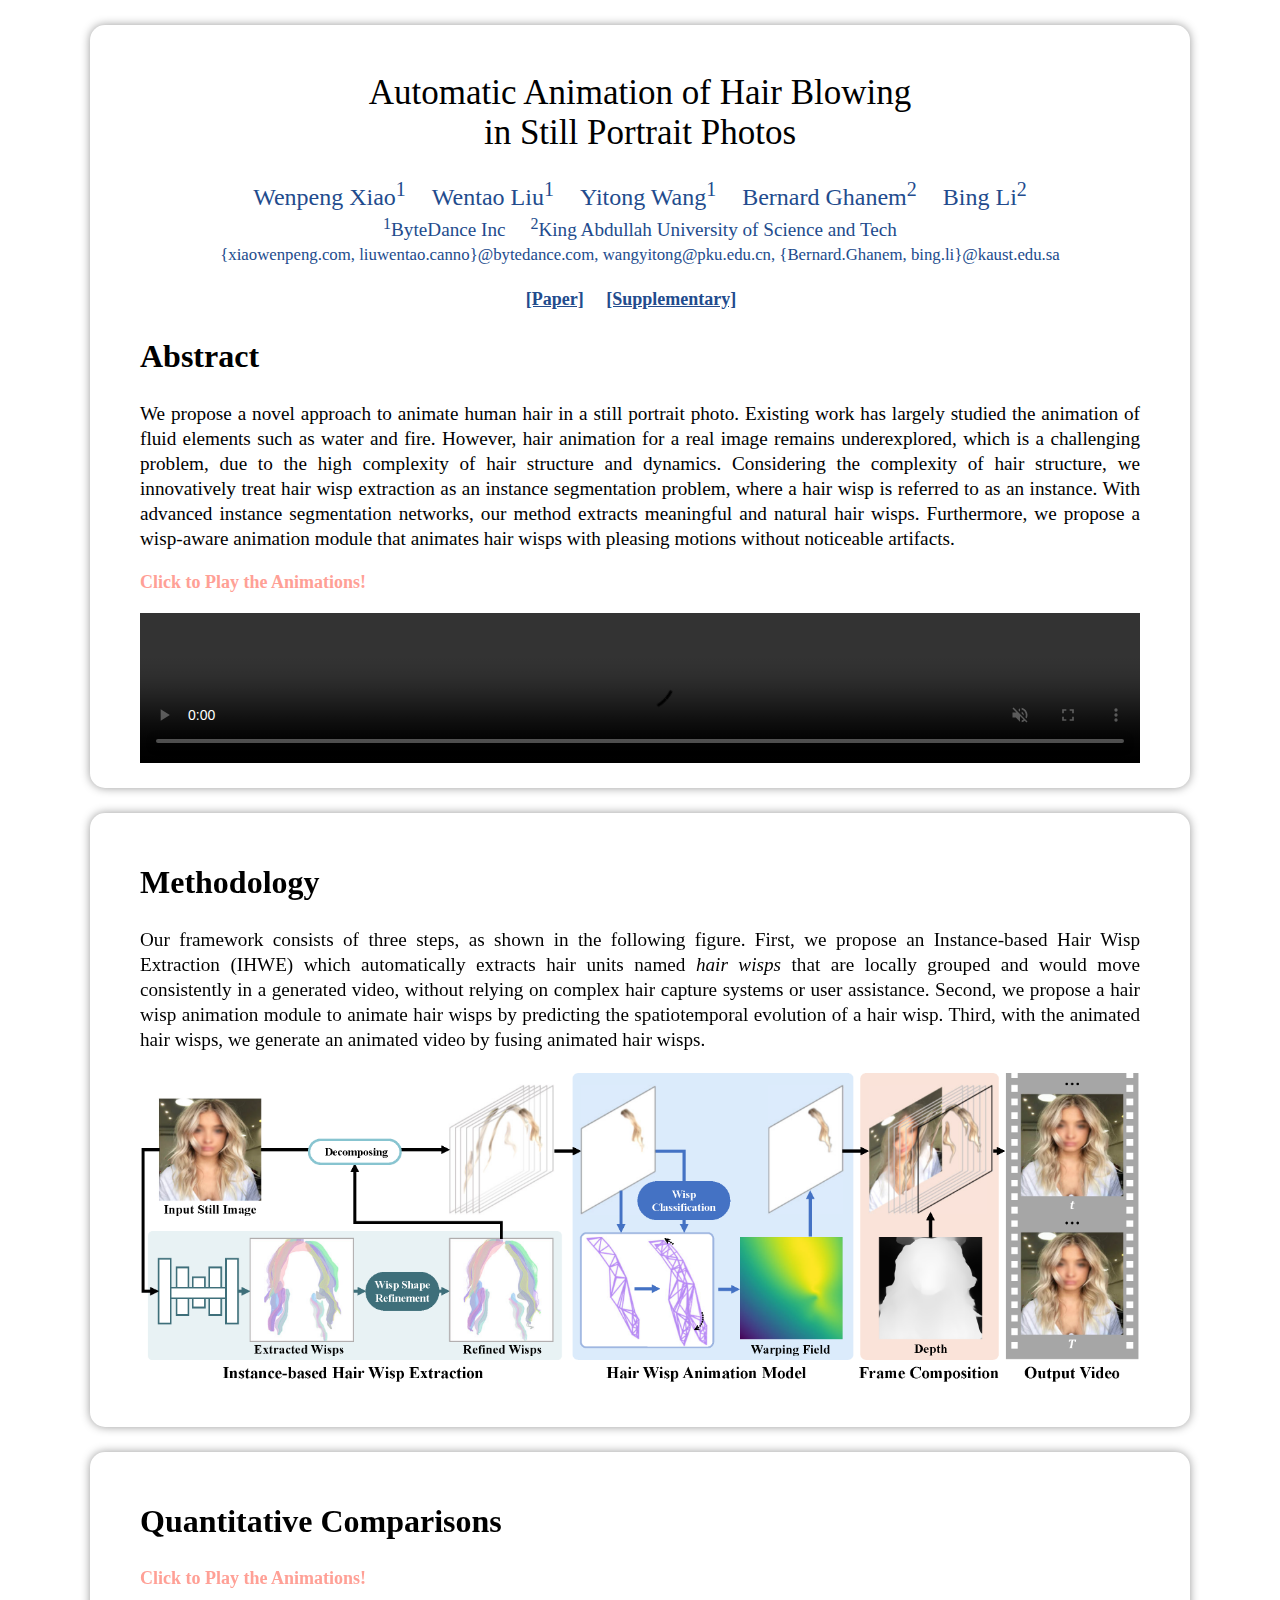
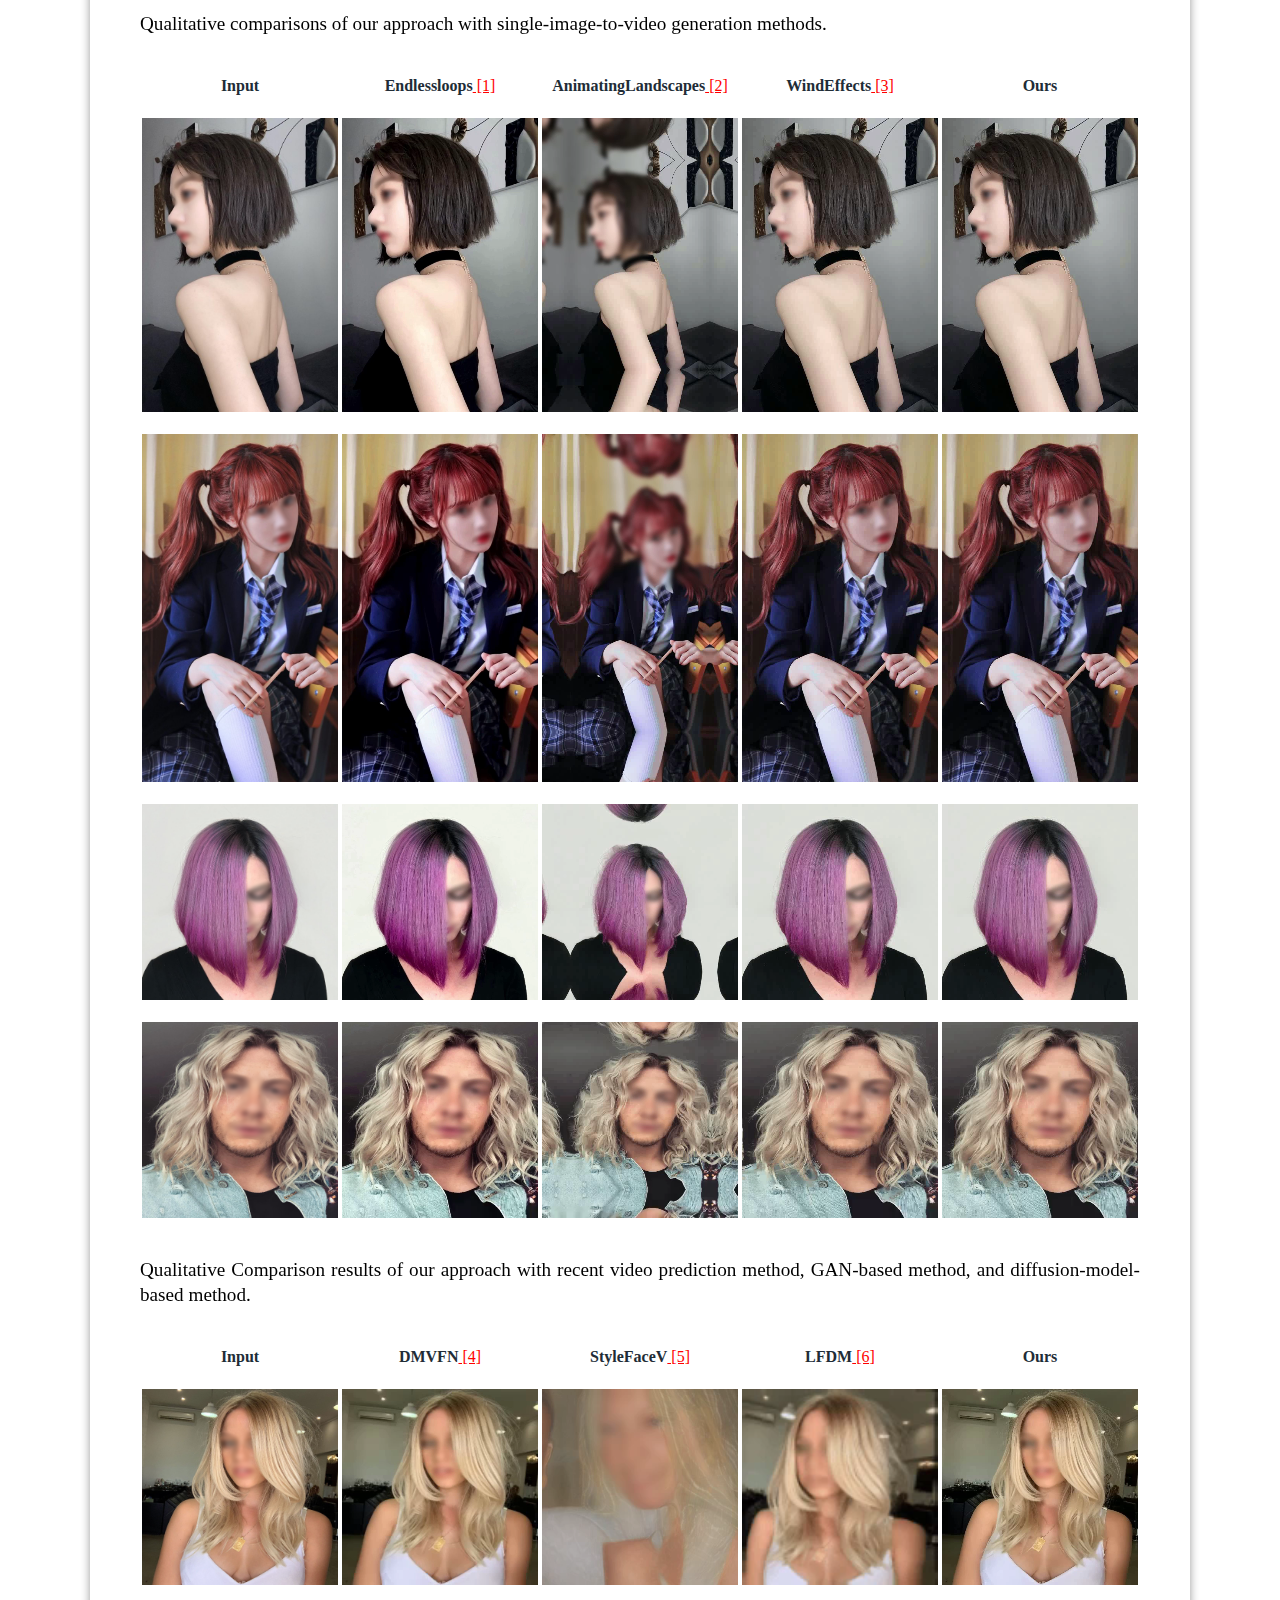
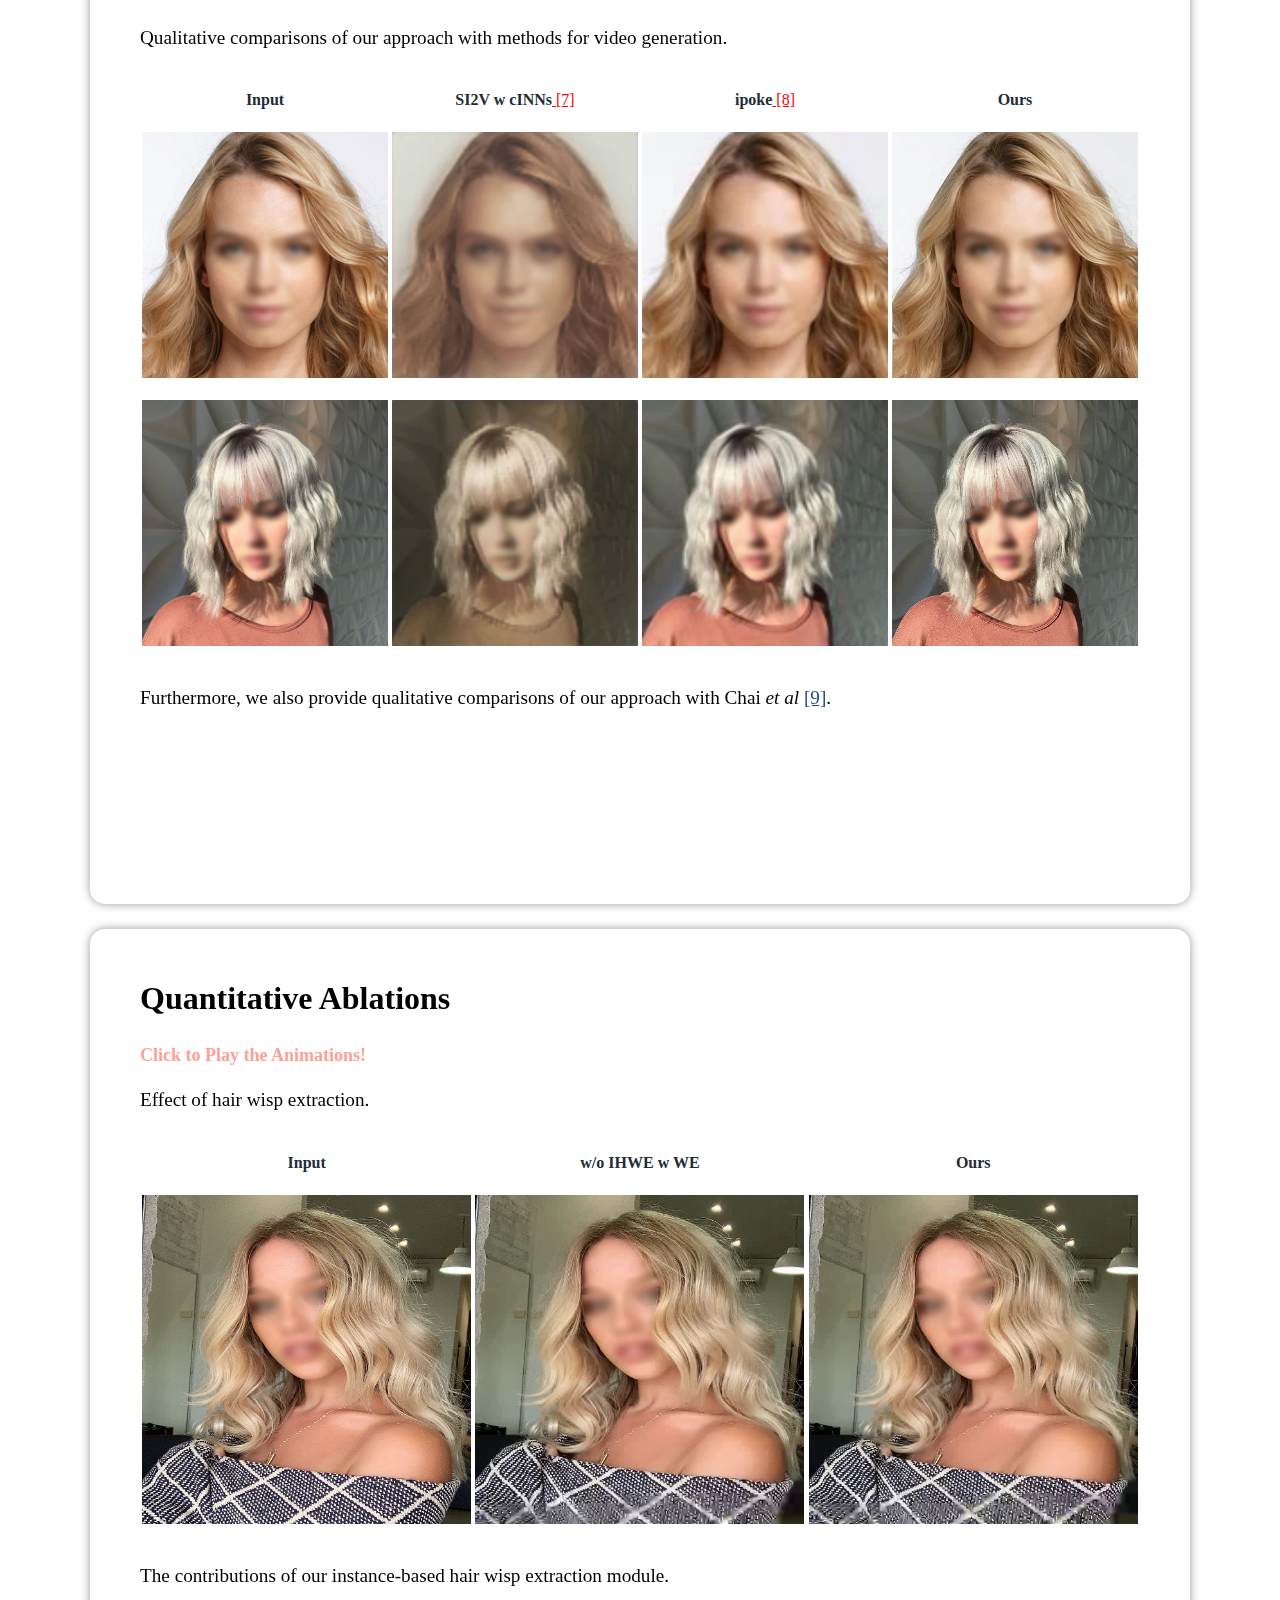
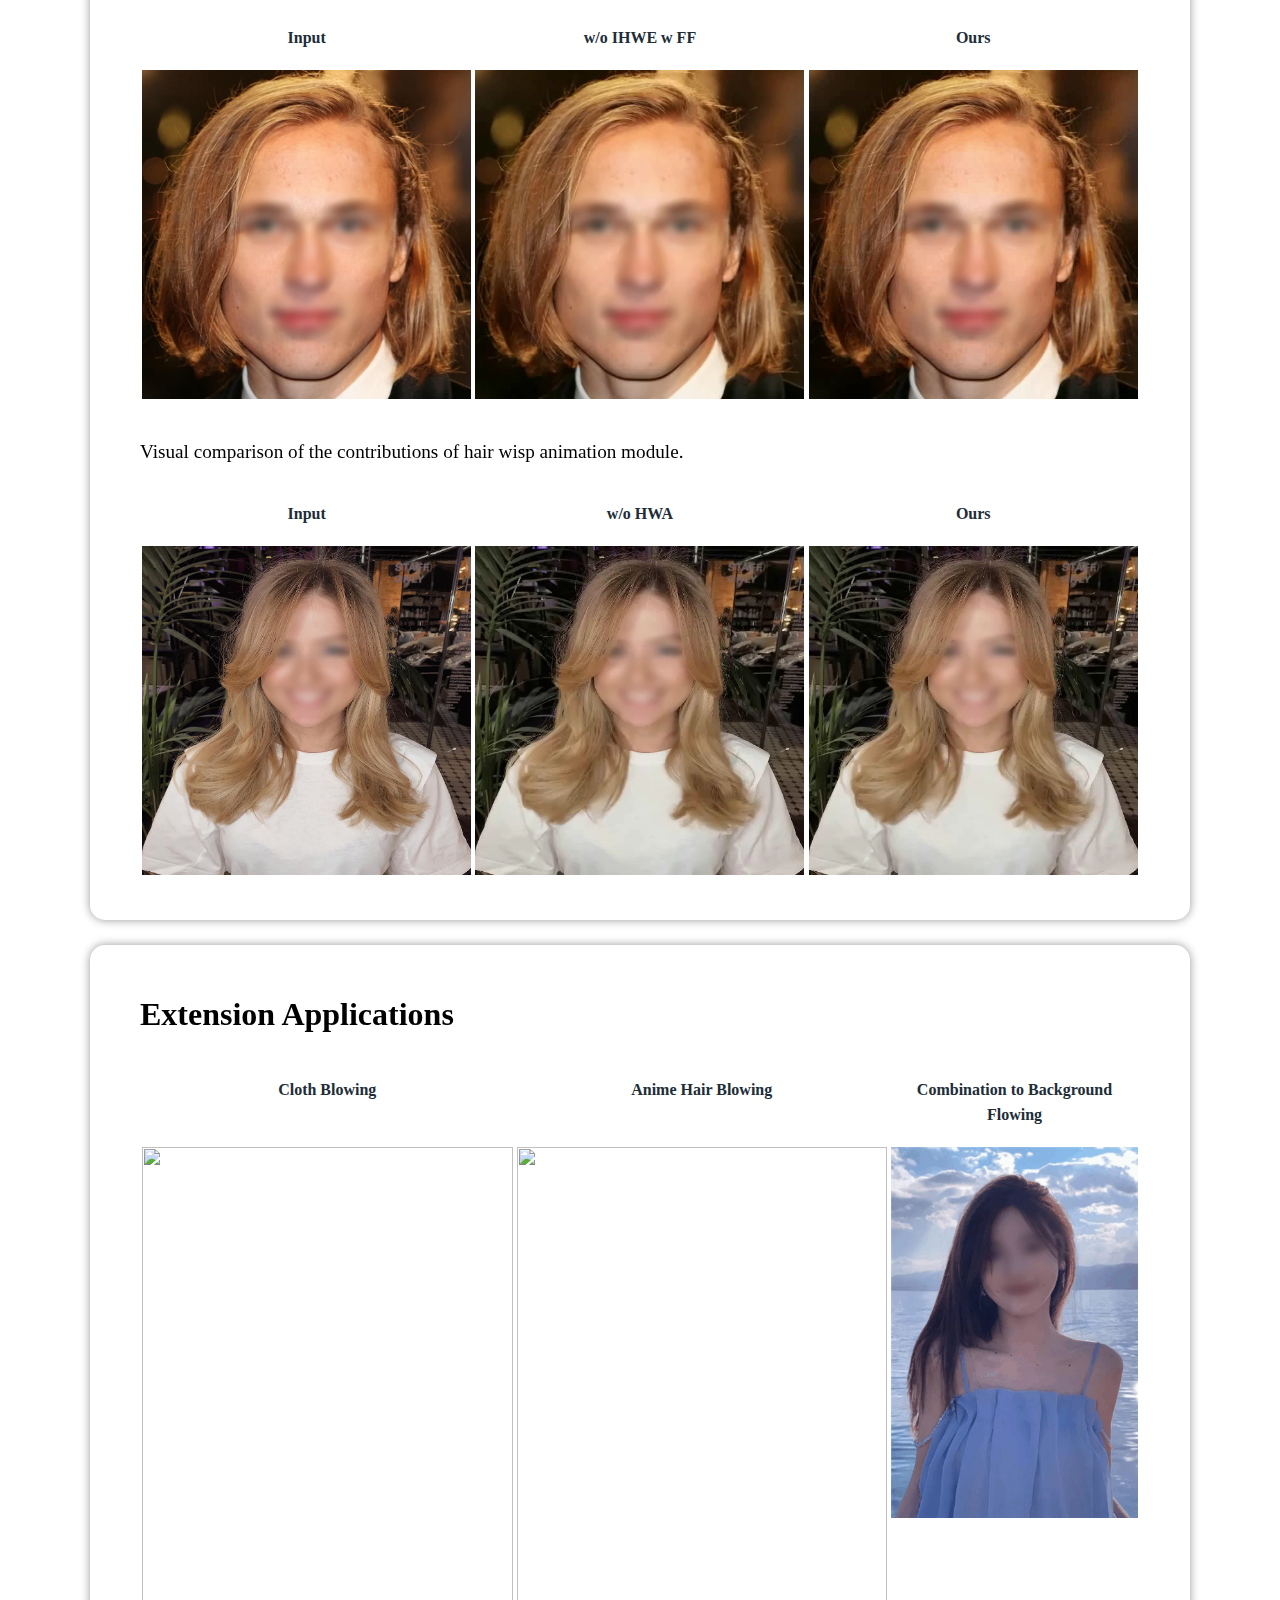
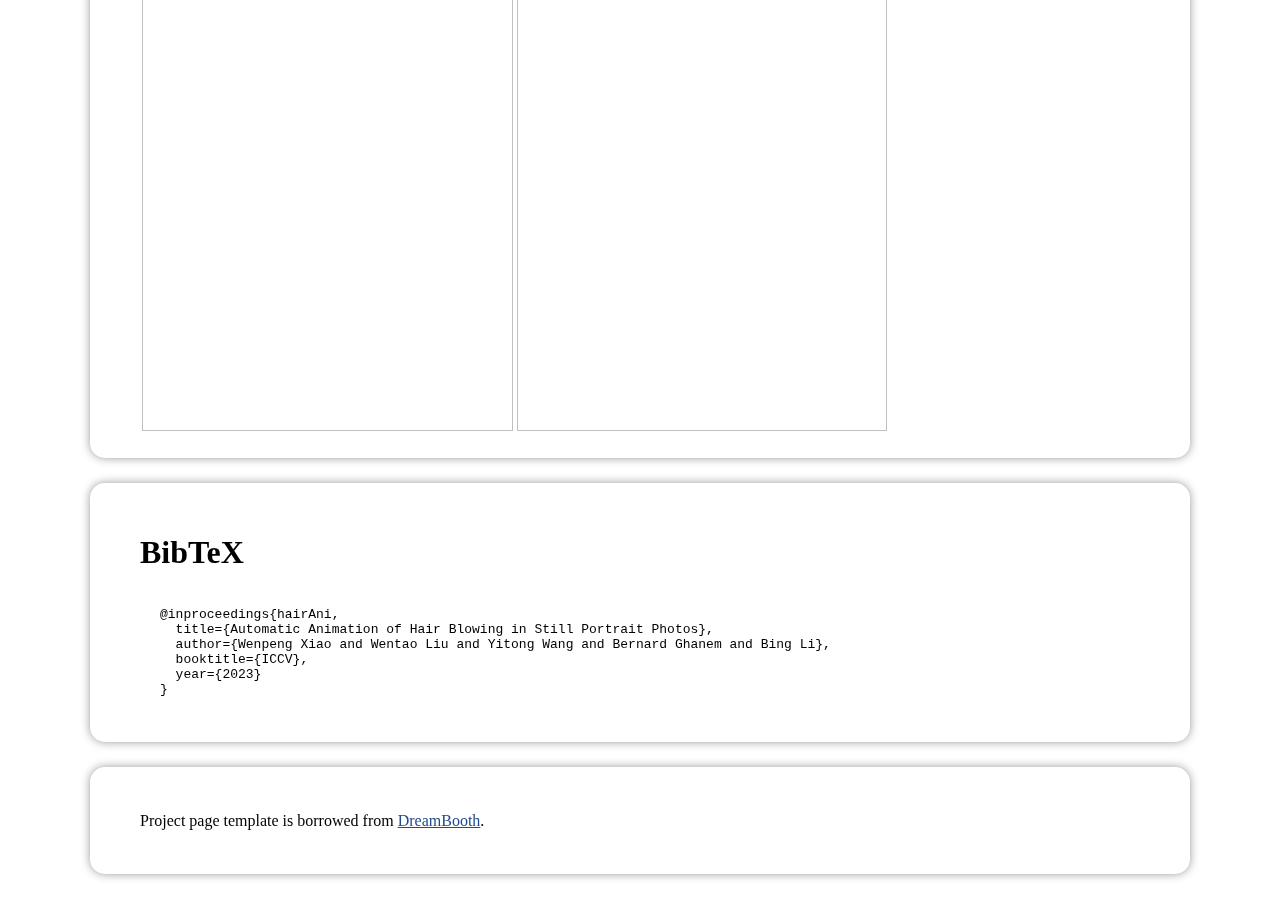
==== commit 293bfb15: "Add mosaic." ====
--- a/index.html
+++ b/index.html
@@ -39,8 +39,8 @@
 
   <font size="+1">
     <p style="text-align: center;" class="serif">
-      <a href="./static/assets//03615.pdf" target="_blank" style="font-weight: bold;">[Paper]</a>&nbsp;&nbsp;&nbsp;&nbsp;
-      <a href="./static/assets/03615-supp.pdf" target="_blank" style="font-weight: bold;">[Supplementary]</a>&nbsp;&nbsp;&nbsp;&nbsp;
+      <a href="./static/assets-mosaic/03615-mosaic.pdf" target="_blank" style="font-weight: bold;">[Paper]</a>&nbsp;&nbsp;&nbsp;&nbsp;
+      <a href="./static/assets-mosaic/03615-supp-mosaic.pdf" target="_blank" style="font-weight: bold;">[Supplementary]</a>&nbsp;&nbsp;&nbsp;&nbsp;
       <!-- <a href="#" target="_blank" style="font-weight: bold;">[Data]</a>&nbsp;&nbsp;&nbsp;&nbsp;
       <a href="#" style="font-weight: bold;">[BibTeX]</a> -->
     </p>
@@ -52,11 +52,11 @@
   </p>
 
   <font size="+1">
-    <p class="serif" style="color: rgb(181, 181, 181); font-weight: bold">Click to Play the Animations!</p>
+    <p class="serif" style="color: rgb(255, 160, 150); font-weight: bold">Click to Play the Animations!</p>
   </font>
 
   <video class="clickplay" width="100%" height="auto" muted="" controls="" autoplay="autoplay" loop="loop" preload="metadata">
-    <source src="static/assets/teaser-2.mp4" type="video/mp4">
+    <source src="static/assets-mosaic/teaser-2-mosaic.mp4v" type="video/mp4">
   </video>
 
   </div>
@@ -72,7 +72,7 @@
     Second, we propose a hair wisp animation module to animate hair wisps by predicting the spatiotemporal evolution of a hair wisp.
     Third, with the animated hair wisps, we generate an  animated video by fusing animated hair wisps.
   </p>
-  <img class="summary-img" src="./static/assets/overview.png" style="width:100%;"> <br>
+  <img class="summary-img" src="./static/assets-mosaic/overview.png" style="width:100%;"> <br>
 </div>
 
 
@@ -80,7 +80,7 @@
   <p style="text-align:left; font-size: 2em; font-weight: bold" class="serif">Quantitative Comparisons</p>
   
   <font size="+1">
-    <p class="serif" style="color: rgb(181, 181, 181); font-weight: bold">Click to Play the Animations!</p>
+    <p class="serif" style="color: rgb(255, 160, 150); font-weight: bold">Click to Play the Animations!</p>
   </font>
   <!-- We recommend users visit our github repo and play with our pre-trained weights. -->
   <p style="font-size: 1.2em" class="serif">
@@ -117,104 +117,104 @@
 
   <div class="row">
     <div class="col-gallery">
-      <img class="summary-img" src="./static/assets/inputs/07-test-20220704.png" style="width:100%;"> <br>
-    </div>
-    <div class="col-gallery">
-      <video class="clickplay" width="100%">
-        <source src="./static/assets/2s_mp4/07-test-20220704_2.mp4v" type="video/mp4">
-      </video>
-    </div>
-    <div class="col-gallery">
-      <video class="clickplay" width="100%">
-        <source src="./static/assets/3s_mp4/07-test-20220704_3.mp4v" type="video/mp4">
-      </video>
-    </div>
-    <div class="col-gallery">
-      <video class="clickplay" width="100%">
-        <source src="./static/assets/4s_mp4/07-test-20220704_4.mp4v" type="video/mp4">
-      </video>
-    </div>
-    <div class="col-gallery">
-      <video class="clickplay" width="100%">
-        <source src="./static/assets/1s_mp4/07-test-20220704_1.mp4v" type="video/mp4">
-      </video>
-    </div>
-  </div>
-
-  <div class="row">
-    <div class="col-gallery">
-      <img class="summary-img" src="./static/assets/inputs/02-test-20220704.png" style="width:100%;"> <br>
-    </div>
-    <div class="col-gallery">
-      <video class="clickplay" width="100%">
-        <source src="./static/assets/2s_mp4/02-test-20220704_2.mp4v" type="video/mp4">
-      </video>
-    </div>
-    <div class="col-gallery">
-      <video class="clickplay" width="100%">
-        <source src="./static/assets/3s_mp4/02-test-20220704_3.mp4v" type="video/mp4">
-      </video>
-    </div>
-    <div class="col-gallery">
-      <video class="clickplay" width="100%">
-        <source src="./static/assets/4s_mp4/02-test-20220704_4.mp4v" type="video/mp4">
-      </video>
-    </div>
-    <div class="col-gallery">
-      <video class="clickplay" width="100%">
-        <source src="./static/assets/1s_mp4/02-test-20220704_1.mp4v" type="video/mp4">
-      </video>
-    </div>
-  </div>
-
-  <div class="row">
-    <div class="col-gallery">
-      <img class="summary-img" src="./static/assets/inputs/R2_1238.png" style="width:100%;"> <br>
-    </div>
-    <div class="col-gallery">
-      <video class="clickplay" width="100%">
-        <source src="./static/assets/2s_mp4/R2_1238_2.mp4v" type="video/mp4">
-      </video>
-    </div>
-    <div class="col-gallery">
-      <video class="clickplay" width="100%">
-        <source src="./static/assets/3s_mp4/R2_1238_3.mp4v" type="video/mp4">
-      </video>
-    </div>
-    <div class="col-gallery">
-      <video class="clickplay" width="100%">
-        <source src="./static/assets/4s_mp4/R2_1238_4.mp4v" type="video/mp4">
-      </video>
-    </div>
-    <div class="col-gallery">
-      <video class="clickplay" width="100%">
-        <source src="./static/assets/1s_mp4/R2_1238_1.mp4v" type="video/mp4">
-      </video>
-    </div>
-  </div>
-
-  <div class="row">
-    <div class="col-gallery">
-      <img class="summary-img" src="./static/assets/inputs/R2_1166.png" style="width:100%;"> <br>
-    </div>
-    <div class="col-gallery">
-      <video class="clickplay" width="100%">
-        <source src="./static/assets/2s_mp4/R2_1166_2.mp4v" type="video/mp4">
-      </video>
-    </div>
-    <div class="col-gallery">
-      <video class="clickplay" width="100%">
-        <source src="./static/assets/3s_mp4/R2_1166_3.mp4v" type="video/mp4">
-      </video>
-    </div>
-    <div class="col-gallery">
-      <video class="clickplay" width="100%">
-        <source src="./static/assets/4s_mp4/R2_1166_4.mp4v" type="video/mp4">
-      </video>
-    </div>
-    <div class="col-gallery">
-      <video class="clickplay" width="100%">
-        <source src="./static/assets/1s_mp4/R2_1166_1.mp4v" type="video/mp4">
+      <img class="summary-img" src="./static/assets-mosaic/inputs/07-test-20220704-mosaic.png" style="width:100%;"> <br>
+    </div>
+    <div class="col-gallery">
+      <video class="clickplay" width="100%">
+        <source src="./static/assets-mosaic/2s_mp4/07-test-20220704_2-mosaic.mp4v" type="video/mp4">
+      </video>
+    </div>
+    <div class="col-gallery">
+      <video class="clickplay" width="100%">
+        <source src="./static/assets-mosaic/3s_mp4/07-test-20220704_3-mosaic.mp4v" type="video/mp4">
+      </video>
+    </div>
+    <div class="col-gallery">
+      <video class="clickplay" width="100%">
+        <source src="./static/assets-mosaic/4s_mp4/07-test-20220704_4-mosaic.mp4v" type="video/mp4">
+      </video>
+    </div>
+    <div class="col-gallery">
+      <video class="clickplay" width="100%">
+        <source src="./static/assets-mosaic/1s_mp4/07-test-20220704_1-mosaic.mp4v" type="video/mp4">
+      </video>
+    </div>
+  </div>
+
+  <div class="row">
+    <div class="col-gallery">
+      <img class="summary-img" src="./static/assets-mosaic/inputs/02-test-20220704-mosaic.png" style="width:100%;"> <br>
+    </div>
+    <div class="col-gallery">
+      <video class="clickplay" width="100%">
+        <source src="./static/assets-mosaic/2s_mp4/02-test-20220704_2-mosaic.mp4v" type="video/mp4">
+      </video>
+    </div>
+    <div class="col-gallery">
+      <video class="clickplay" width="100%">
+        <source src="./static/assets-mosaic/3s_mp4/02-test-20220704_3-mosaic.mp4v" type="video/mp4">
+      </video>
+    </div>
+    <div class="col-gallery">
+      <video class="clickplay" width="100%">
+        <source src="./static/assets-mosaic/4s_mp4/02-test-20220704_4-mosaic.mp4v" type="video/mp4">
+      </video>
+    </div>
+    <div class="col-gallery">
+      <video class="clickplay" width="100%">
+        <source src="./static/assets-mosaic/1s_mp4/02-test-20220704_1-mosaic.mp4v" type="video/mp4">
+      </video>
+    </div>
+  </div>
+
+  <div class="row">
+    <div class="col-gallery">
+      <img class="summary-img" src="./static/assets-mosaic/inputs/R2_1238-mosaic.png" style="width:100%;"> <br>
+    </div>
+    <div class="col-gallery">
+      <video class="clickplay" width="100%">
+        <source src="./static/assets-mosaic/2s_mp4/R2_1238_2-mosaic.mp4v" type="video/mp4">
+      </video>
+    </div>
+    <div class="col-gallery">
+      <video class="clickplay" width="100%">
+        <source src="./static/assets-mosaic/3s_mp4/R2_1238_3-mosaic.mp4v" type="video/mp4">
+      </video>
+    </div>
+    <div class="col-gallery">
+      <video class="clickplay" width="100%">
+        <source src="./static/assets-mosaic/4s_mp4/R2_1238_4-mosaic.mp4v" type="video/mp4">
+      </video>
+    </div>
+    <div class="col-gallery">
+      <video class="clickplay" width="100%">
+        <source src="./static/assets-mosaic/1s_mp4/R2_1238_1-mosaic.mp4v" type="video/mp4">
+      </video>
+    </div>
+  </div>
+
+  <div class="row">
+    <div class="col-gallery">
+      <img class="summary-img" src="./static/assets-mosaic/inputs/R2_1166-mosaic.png" style="width:100%;"> <br>
+    </div>
+    <div class="col-gallery">
+      <video class="clickplay" width="100%">
+        <source src="./static/assets-mosaic/2s_mp4/R2_1166_2-mosaic.mp4v" type="video/mp4">
+      </video>
+    </div>
+    <div class="col-gallery">
+      <video class="clickplay" width="100%">
+        <source src="./static/assets-mosaic/3s_mp4/R2_1166_3-mosaic.mp4v" type="video/mp4">
+      </video>
+    </div>
+    <div class="col-gallery">
+      <video class="clickplay" width="100%">
+        <source src="./static/assets-mosaic/4s_mp4/R2_1166_4-mosaic.mp4v" type="video/mp4">
+      </video>
+    </div>
+    <div class="col-gallery">
+      <video class="clickplay" width="100%">
+        <source src="./static/assets-mosaic/1s_mp4/R2_1166_1-mosaic.mp4v" type="video/mp4">
       </video>
     </div>
   </div>
@@ -254,26 +254,26 @@
 
   <div class="row">
     <div class="col-gallery">
-      <img class="summary-img" src="./static/assets/inputs/R2_1644.png" style="width:100%;"> <br>
-    </div>
-    <div class="col-gallery">
-      <video class="clickplay" width="100%">
-        <source src="./static/assets/R2_1644-DMVFN.mp4" type="video/mp4">
-      </video>
-    </div>
-    <div class="col-gallery">
-      <video class="clickplay" width="100%">
-        <source src="./static/assets/R2_1644-StyleFaceV.mp4" type="video/mp4">
-      </video>
-    </div>
-    <div class="col-gallery">
-      <video class="clickplay" width="100%">
-        <source src="./static/assets/R2_1644-LFDM.mp4" type="video/mp4">
-      </video>
-    </div>
-    <div class="col-gallery">
-      <video class="clickplay" width="100%">
-        <source src="./static/assets/R2_1644-ours.mp4" type="video/mp4">
+      <img class="summary-img" src="./static/assets-mosaic/inputs/R2_1644-mosaic.png" style="width:100%;"> <br>
+    </div>
+    <div class="col-gallery">
+      <video class="clickplay" width="100%">
+        <source src="./static/assets-mosaic/R2_1644-DMVFN-mosaic.mp4v" type="video/mp4">
+      </video>
+    </div>
+    <div class="col-gallery">
+      <video class="clickplay" width="100%">
+        <source src="./static/assets-mosaic/R2_1644-StyleFaceV-mosaic.mp4v" type="video/mp4">
+      </video>
+    </div>
+    <div class="col-gallery">
+      <video class="clickplay" width="100%">
+        <source src="./static/assets-mosaic/R2_1644-LFDM-mosaic.mp4v" type="video/mp4">
+      </video>
+    </div>
+    <div class="col-gallery">
+      <video class="clickplay" width="100%">
+        <source src="./static/assets-mosaic/R2_1644-ours-mosaic.mp4v" type="video/mp4">
       </video>
     </div>
   </div>
@@ -307,42 +307,42 @@
 
   <div class="row">
     <div class="col-gallery" style="width: 25%;">
-      <img class="summary-img" src="./static/assets/CM_1213.png" style="width:100%;"> <br>
-    </div>
-    <div class="col-gallery" style="width: 25%;">
-      <video class="clickplay" width="100%">
-        <source src="./static/assets/CM_1213-cINNs_1.mp4" type="video/mp4">
-      </video>
-    </div>
-    <div class="col-gallery" style="width: 25%;">
-      <video class="clickplay" width="100%">
-        <source src="./static/assets/CM_1213-ipoke_2.mp4" type="video/mp4">
-      </video>
-    </div>
-    <div class="col-gallery" style="width: 25%;">
-      <video class="clickplay" width="100%">
-        <source src="./static/assets/CM_1213-ours.mp4" type="video/mp4">
-      </video>
-    </div>
-  </div>
-
-  <div class="row">
-    <div class="col-gallery" style="width: 25%;">
-      <img class="summary-img" src="./static/assets/inputs/R2_1336.png" style="width:100%;"> <br>
-    </div>
-    <div class="col-gallery" style="width: 25%;">
-      <video class="clickplay" width="100%">
-        <source src="./static/assets/R2_1336-cINNs.mp4" type="video/mp4">
-      </video>
-    </div>
-    <div class="col-gallery" style="width: 25%;">
-      <video class="clickplay" width="100%">
-        <source src="./static/assets/R2_1336-ipoke_2.mp4" type="video/mp4">
-      </video>
-    </div>
-    <div class="col-gallery" style="width: 25%;">
-      <video class="clickplay" width="100%">
-        <source src="./static/assets/1s_mp4/R2_1336_1.mp4v" type="video/mp4">
+      <img class="summary-img" src="./static/assets-mosaic/CM_1213-mosaic.png" style="width:100%;"> <br>
+    </div>
+    <div class="col-gallery" style="width: 25%;">
+      <video class="clickplay" width="100%">
+        <source src="./static/assets-mosaic/CM_1213-cINNs_1-mosaic.mp4v" type="video/mp4">
+      </video>
+    </div>
+    <div class="col-gallery" style="width: 25%;">
+      <video class="clickplay" width="100%">
+        <source src="./static/assets-mosaic/CM_1213-ipoke_2-mosaic.mp4v" type="video/mp4">
+      </video>
+    </div>
+    <div class="col-gallery" style="width: 25%;">
+      <video class="clickplay" width="100%">
+        <source src="./static/assets-mosaic/CM_1213-ours-mosaic.mp4v" type="video/mp4">
+      </video>
+    </div>
+  </div>
+
+  <div class="row">
+    <div class="col-gallery" style="width: 25%;">
+      <img class="summary-img" src="./static/assets-mosaic/inputs/R2_1336-mosaic.png" style="width:100%;"> <br>
+    </div>
+    <div class="col-gallery" style="width: 25%;">
+      <video class="clickplay" width="100%">
+        <source src="./static/assets-mosaic/R2_1336-cINNs-mosaic.mp4v" type="video/mp4">
+      </video>
+    </div>
+    <div class="col-gallery" style="width: 25%;">
+      <video class="clickplay" width="100%">
+        <source src="./static/assets-mosaic/R2_1336-ipoke_2-mosaic.mp4v" type="video/mp4">
+      </video>
+    </div>
+    <div class="col-gallery" style="width: 25%;">
+      <video class="clickplay" width="100%">
+        <source src="./static/assets-mosaic/1s_mp4/R2_1336_1-mosaic.mp4v" type="video/mp4">
       </video>
     </div>
   </div>
@@ -352,7 +352,7 @@
   </p>
 
   <video class="clickplay" width="100%">
-    <source src="./static/assets/Fig. 3.mp4" type="video/mp4">
+    <source src="./static/assets-mosaic/Fig3-mosaic.mp4v" type="video/mp4">
   </video>
   
 </div>
@@ -362,7 +362,7 @@
   <p style="text-align:left; font-size: 2em; font-weight: bold" class="serif">Quantitative Ablations</p>
   
   <font size="+1">
-    <p class="serif" style="color: rgb(181, 181, 181); font-weight: bold">Click to Play the Animations!</p>
+    <p class="serif" style="color: rgb(255, 160, 150); font-weight: bold">Click to Play the Animations!</p>
   </font>
 
   <p style="font-size: 1.2em" class="serif">
@@ -389,16 +389,16 @@
 
   <div class="row">
     <div class="col-gallery" style="width: 33.33%;">
-      <img class="summary-img" src="./static/assets/inputs/R2_1611.png" style="width:100%;"> <br>
-    </div>
-    <div class="col-gallery" style="width: 33.33%;">
-      <video class="clickplay" width="100%">
-        <source src="./static/assets/R2_1611-simplehair.mp4v" type="video/mp4">
-      </video>
-    </div>
-    <div class="col-gallery" style="width: 33.33%;">
-      <video class="clickplay" width="100%">
-        <source src="./static/assets/R2_1611-ours.mp4v" type="video/mp4">
+      <img class="summary-img" src="./static/assets-mosaic/inputs/R2_1611-mosaic.png" style="width:100%;"> <br>
+    </div>
+    <div class="col-gallery" style="width: 33.33%;">
+      <video class="clickplay" width="100%">
+        <source src="./static/assets-mosaic/R2_1611-simplehair-mosaic.mp4v" type="video/mp4">
+      </video>
+    </div>
+    <div class="col-gallery" style="width: 33.33%;">
+      <video class="clickplay" width="100%">
+        <source src="./static/assets-mosaic/R2_1611-ours-mosaic.mp4v" type="video/mp4">
       </video>
     </div>
   </div>
@@ -427,16 +427,16 @@
 
   <div class="row">
     <div class="col-gallery" style="width: 33.33%;">
-      <img class="summary-img" src="./static/assets/inputs/CM_1065.png" style="width:100%;"> <br>
-    </div>
-    <div class="col-gallery" style="width: 33.33%;">
-      <video class="clickplay" width="100%">
-        <source src="./static/assets/CM_1065_2.mp4" type="video/mp4">
-      </video>
-    </div>
-    <div class="col-gallery" style="width: 33.33%;">
-      <video class="clickplay" width="100%">
-        <source src="./static/assets/1s_mp4/CM_1065_1.mp4v" type="video/mp4">
+      <img class="summary-img" src="./static/assets-mosaic/inputs/CM_1065-mosaic.png" style="width:100%;"> <br>
+    </div>
+    <div class="col-gallery" style="width: 33.33%;">
+      <video class="clickplay" width="100%">
+        <source src="./static/assets-mosaic/CM_1065_2-mosaic.mp4v" type="video/mp4">
+      </video>
+    </div>
+    <div class="col-gallery" style="width: 33.33%;">
+      <video class="clickplay" width="100%">
+        <source src="./static/assets-mosaic/1s_mp4/CM_1065_1-mosaic.mp4v" type="video/mp4">
       </video>
     </div>
   </div>
@@ -465,16 +465,16 @@
 
   <div class="row">
     <div class="col-gallery" style="width: 33.33%;">
-      <img class="summary-img" src="./static/assets/inputs/R2_1729.png" style="width:100%;"> <br>
-    </div>
-    <div class="col-gallery" style="width: 33.33%;">
-      <video class="clickplay" width="100%">
-        <source src="./static/assets/R2_1729_2.mp4" type="video/mp4">
-      </video>
-    </div>
-    <div class="col-gallery" style="width: 33.33%;">
-      <video class="clickplay" width="100%">
-        <source src="./static/assets/R2_1729_1.mp4" type="video/mp4">
+      <img class="summary-img" src="./static/assets-mosaic/inputs/R2_1729-mosaic.png" style="width:100%;"> <br>
+    </div>
+    <div class="col-gallery" style="width: 33.33%;">
+      <video class="clickplay" width="100%">
+        <source src="./static/assets-mosaic/R2_1729_2-mosaic.mp4v" type="video/mp4">
+      </video>
+    </div>
+    <div class="col-gallery" style="width: 33.33%;">
+      <video class="clickplay" width="100%">
+        <source src="./static/assets-mosaic/R2_1729_1-mosaic.mp4v" type="video/mp4">
       </video>
     </div>
   </div>
@@ -511,7 +511,10 @@
         <img style="width:100%" src="./static/assets/anime.gif">
       </div>
       <div class="col-gallery" style="width: 25.10%;">
-        <img style="width:100%" src="./static/assets/flowing.gif">
+        <!-- <img style="width:100%" src="./static/assets-mosaic/flowing-mosaic.mp4v"> -->
+        <video class="clickplay" width="100%">
+          <source src="./static/assets-mosaic/flowing-mosaic.mp4v" type="video/mp4">
+        </video>
       </div>
     </div>
   </div>
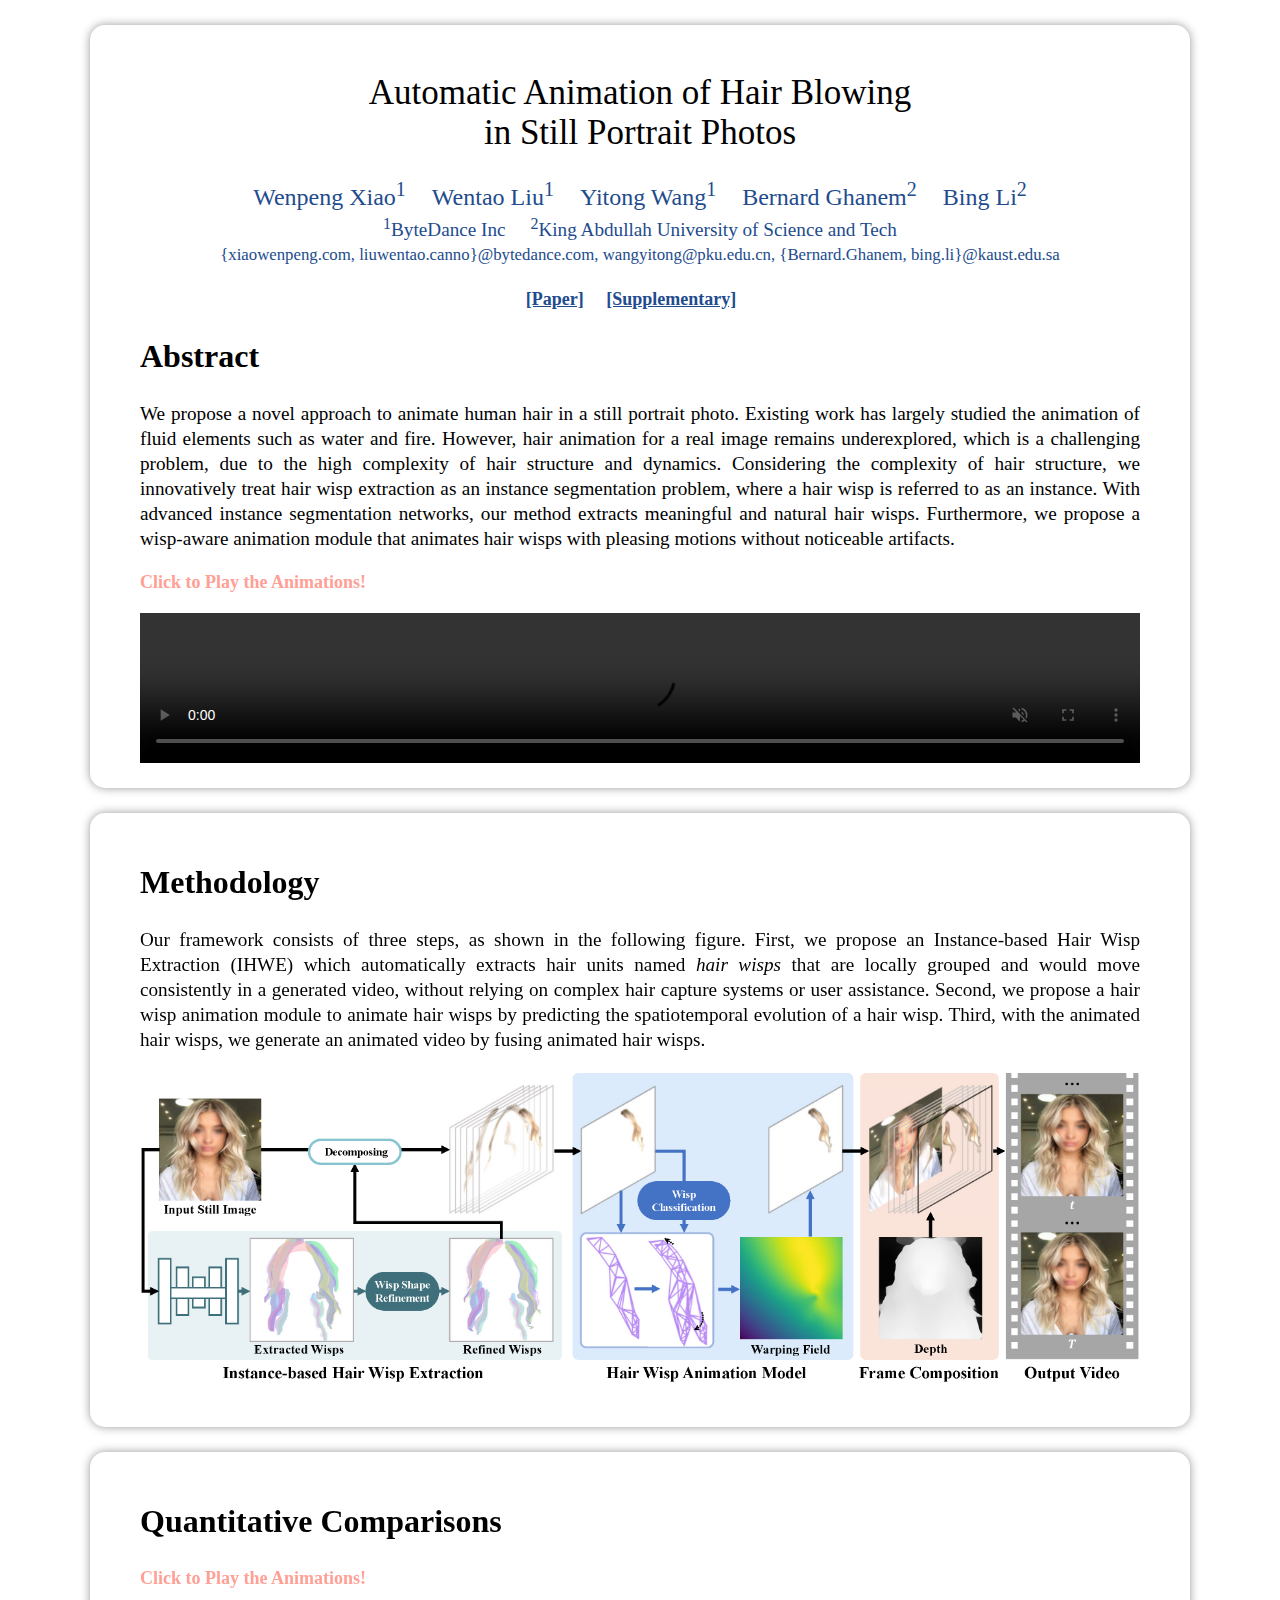
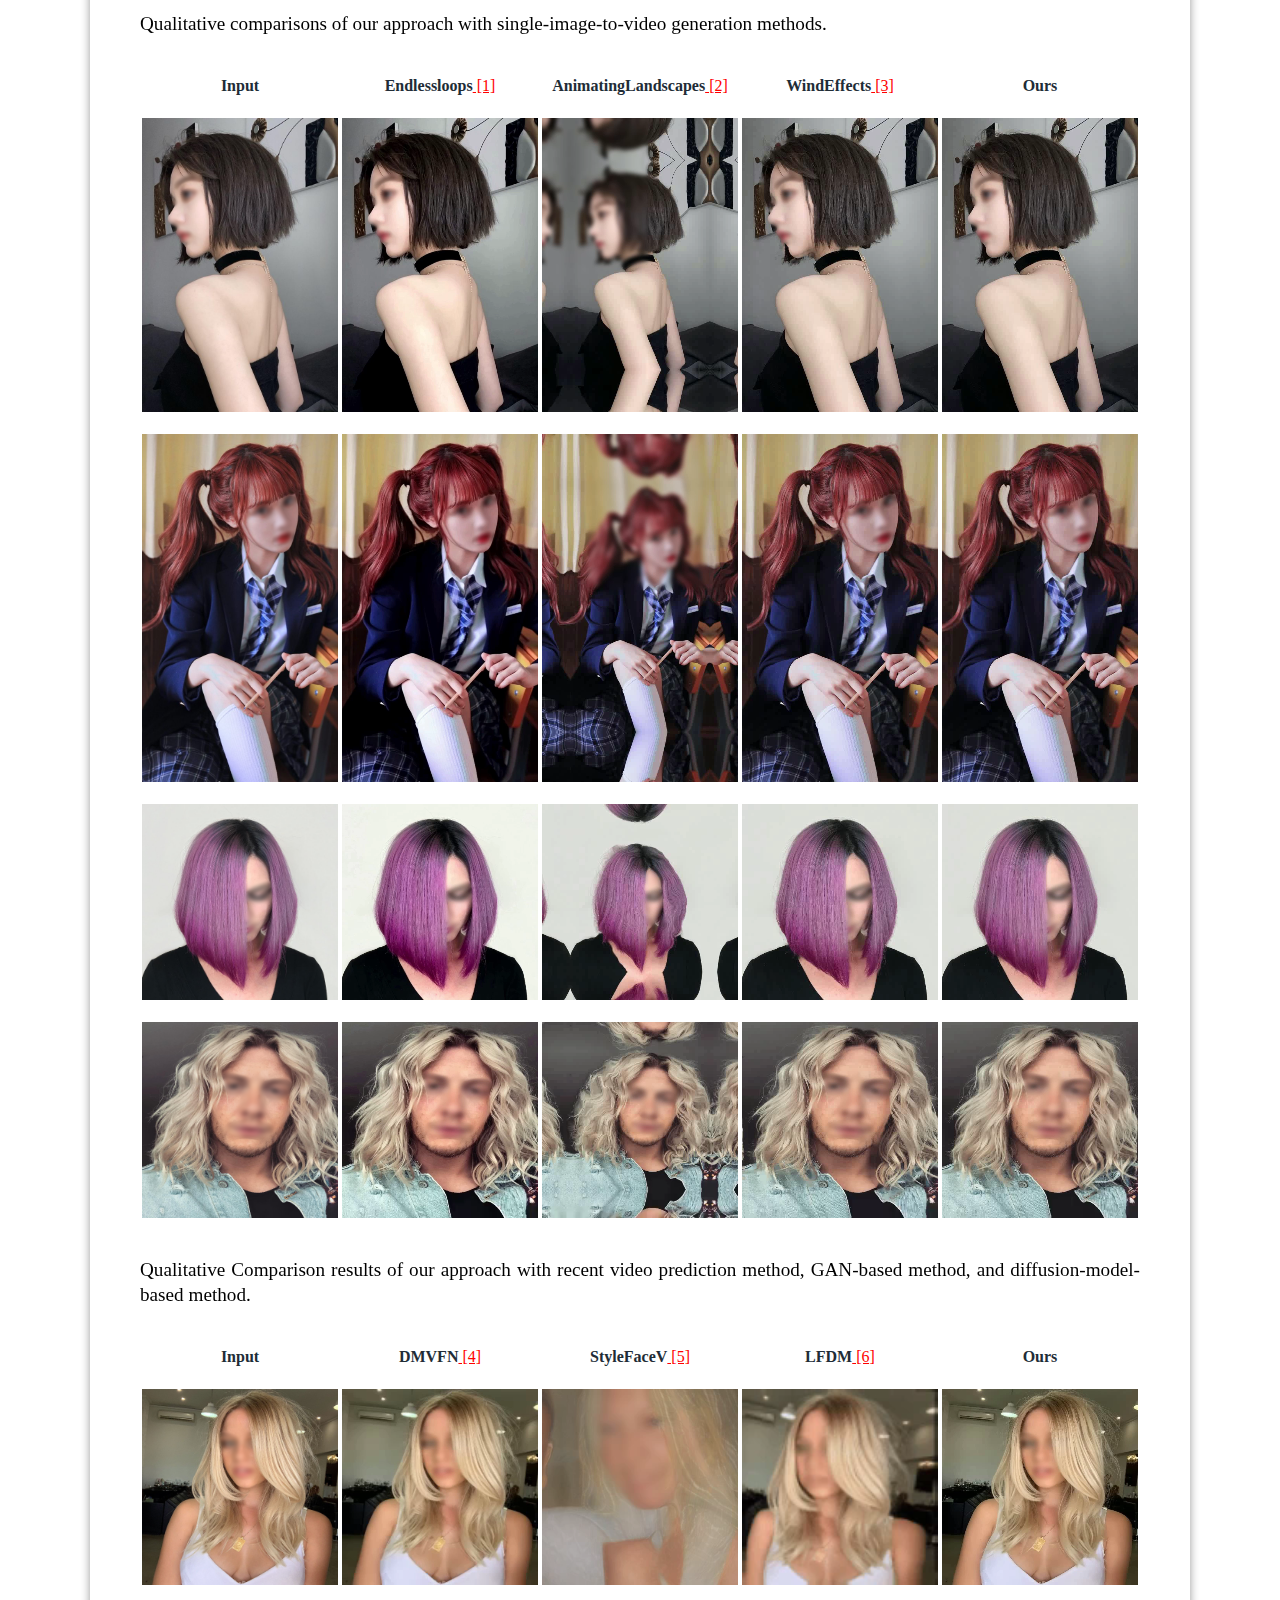
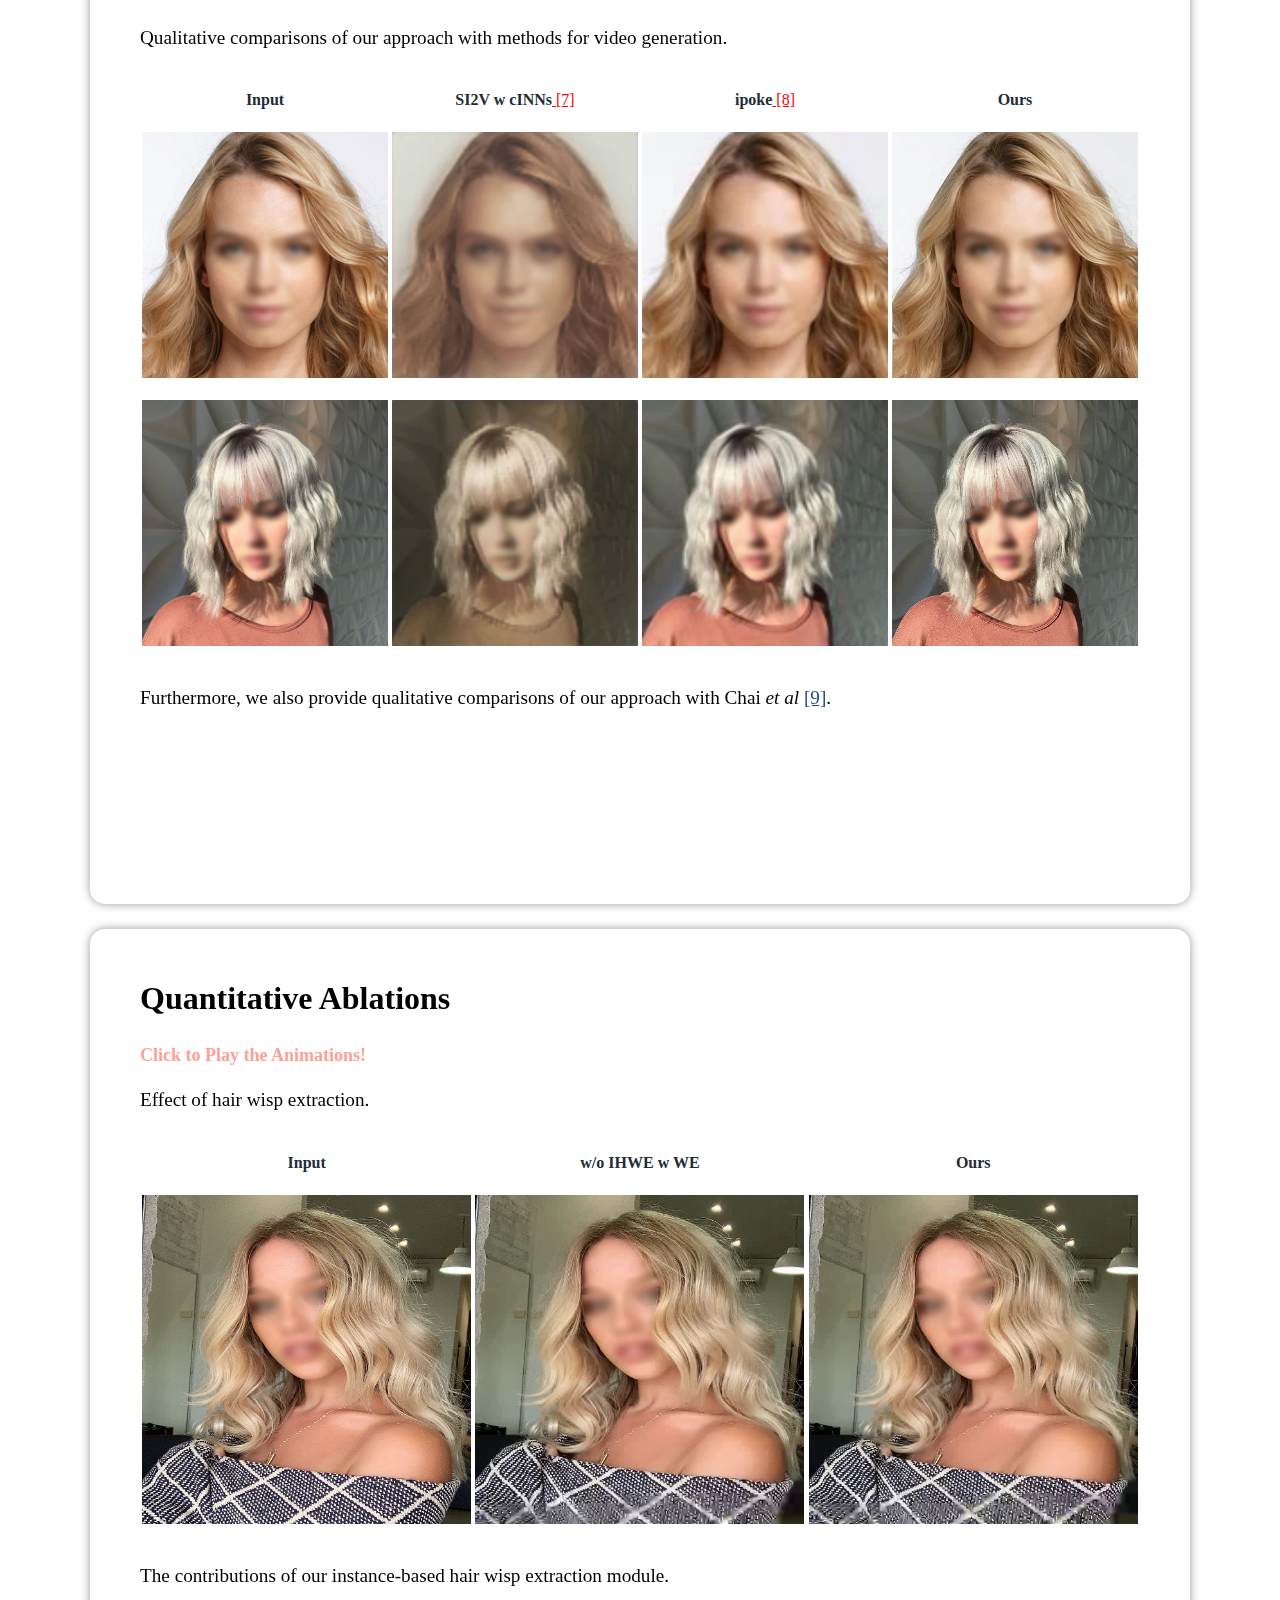
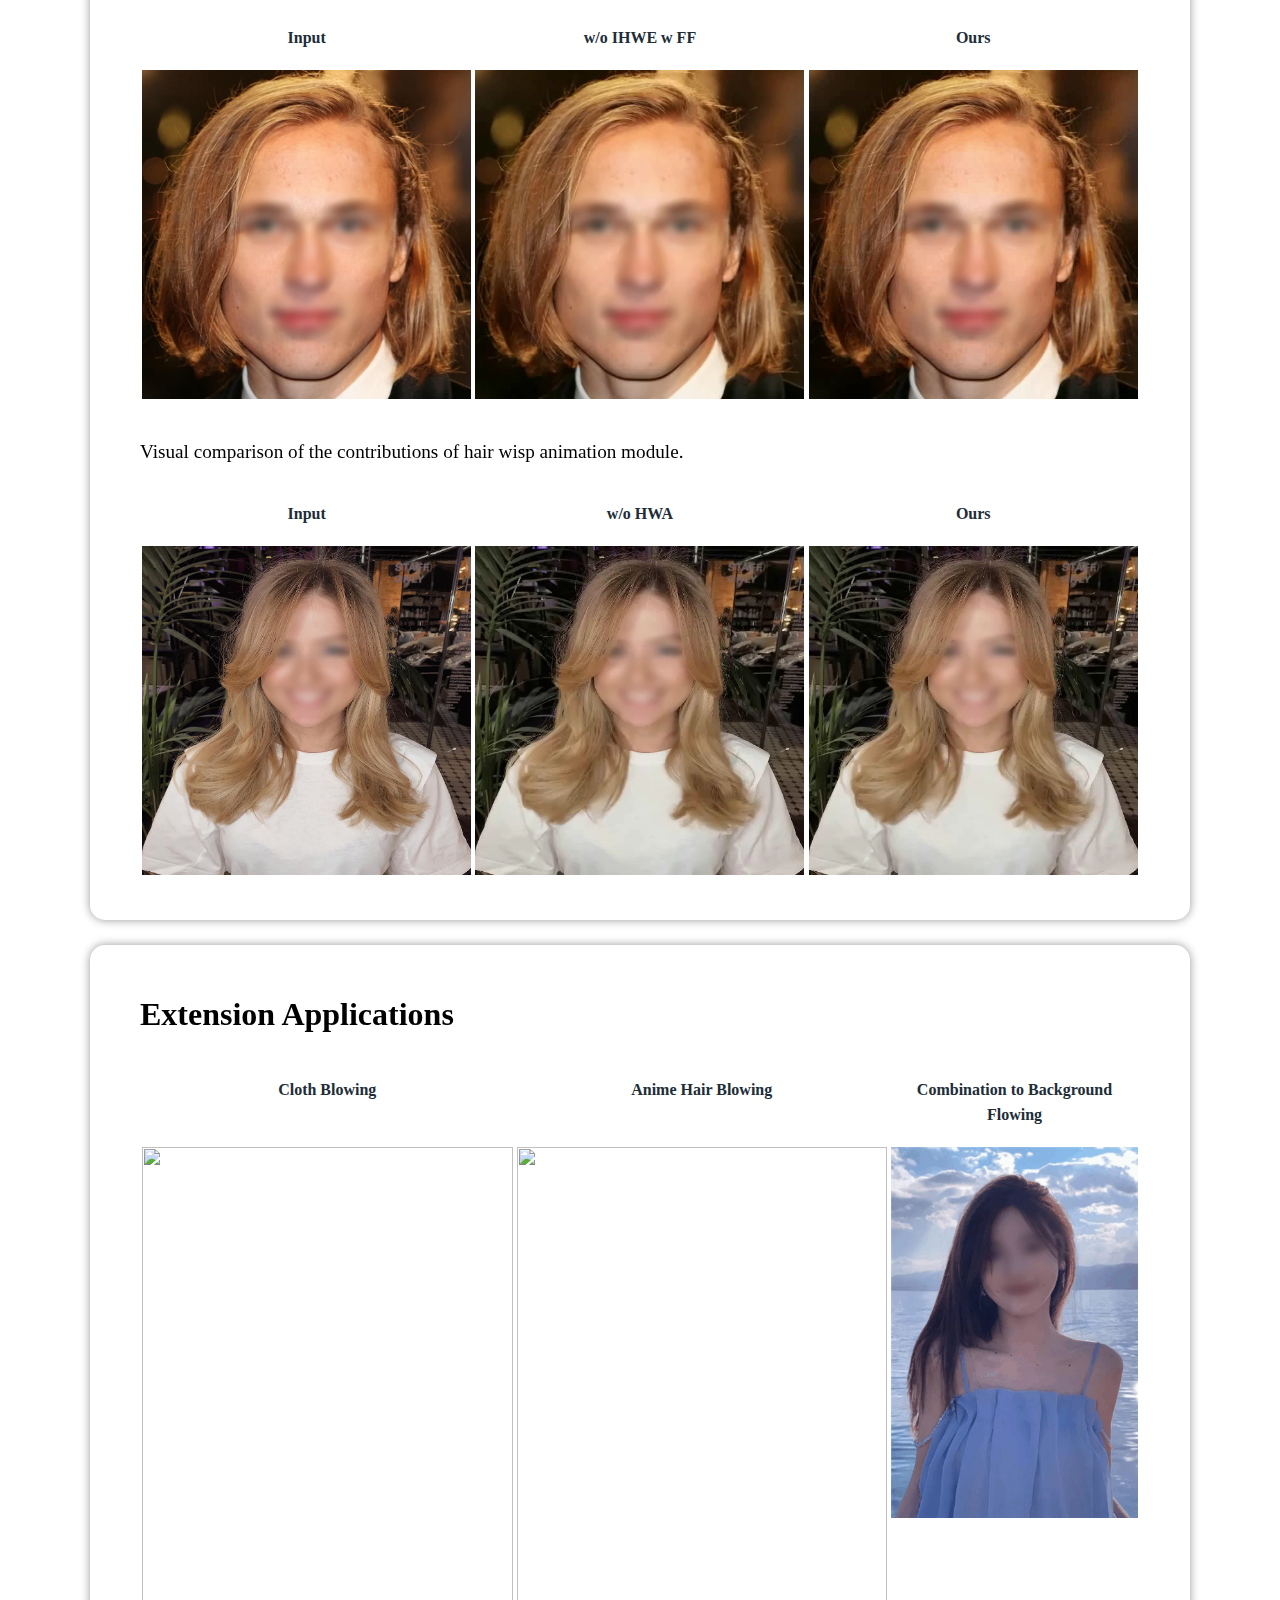
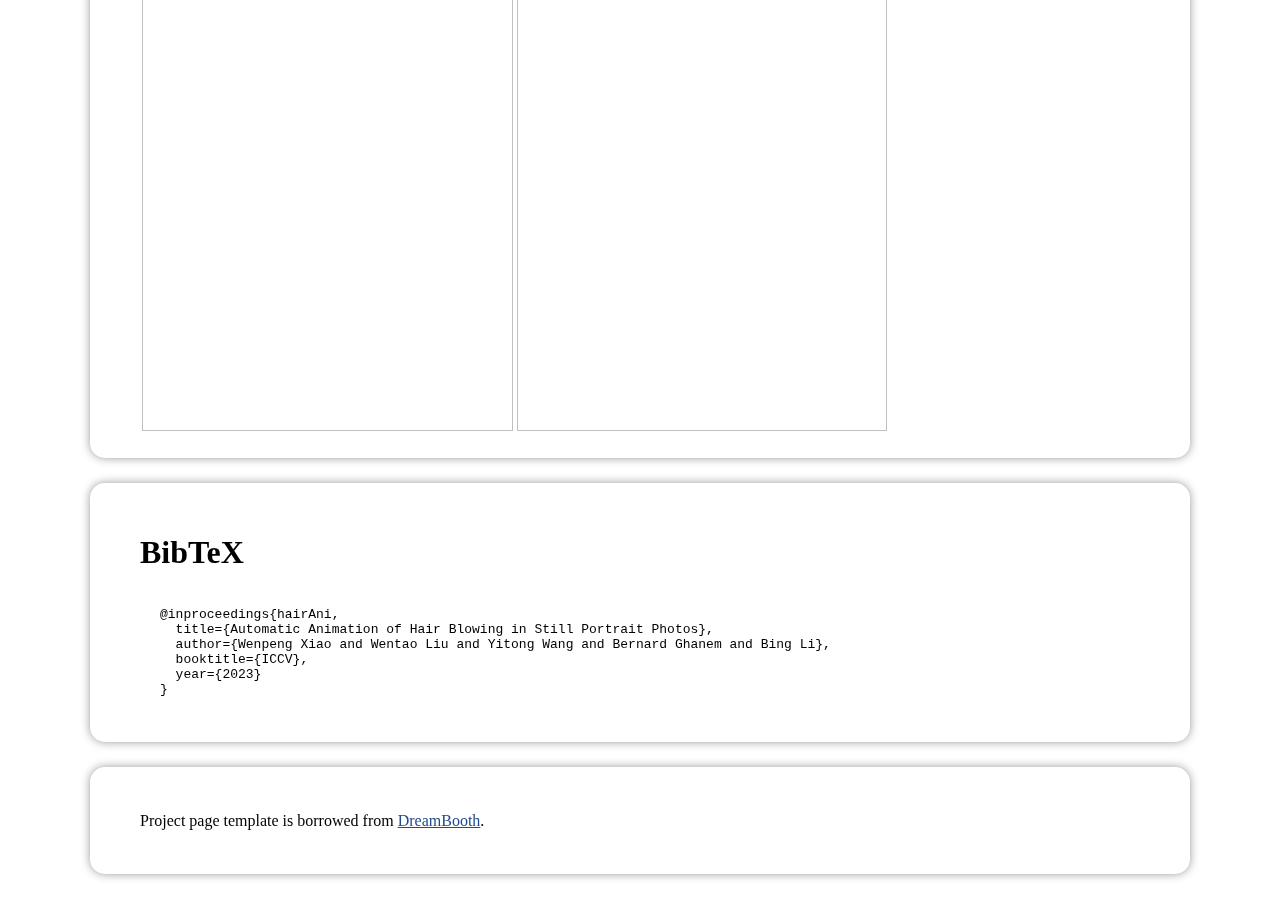
==== commit a9eeb672: "Debug." ====
--- a/index.html
+++ b/index.html
@@ -352,7 +352,7 @@
   </p>
 
   <video class="clickplay" width="100%">
-    <source src="./static/assets-mosaic/Fig3-mosaic.mp4v" type="video/mp4">
+    <source src="./static/assets-mosaic/Fig. 3.mp4" type="video/mp4">
   </video>
   
 </div>
@@ -505,10 +505,10 @@
   <div class="row">
     <div class="row">
       <div class="col-gallery" style="width: 37.45%;">
-        <img style="width:100%" src="./static/assets/cloth.gif">
+        <img style="width:100%" src="./static/assets-mosaic/cloth.gif">
       </div>
       <div class="col-gallery" style="width: 37.45%;">
-        <img style="width:100%" src="./static/assets/anime.gif">
+        <img style="width:100%" src="./static/assets-mosaic/anime.gif">
       </div>
       <div class="col-gallery" style="width: 25.10%;">
         <!-- <img style="width:100%" src="./static/assets-mosaic/flowing-mosaic.mp4v"> -->
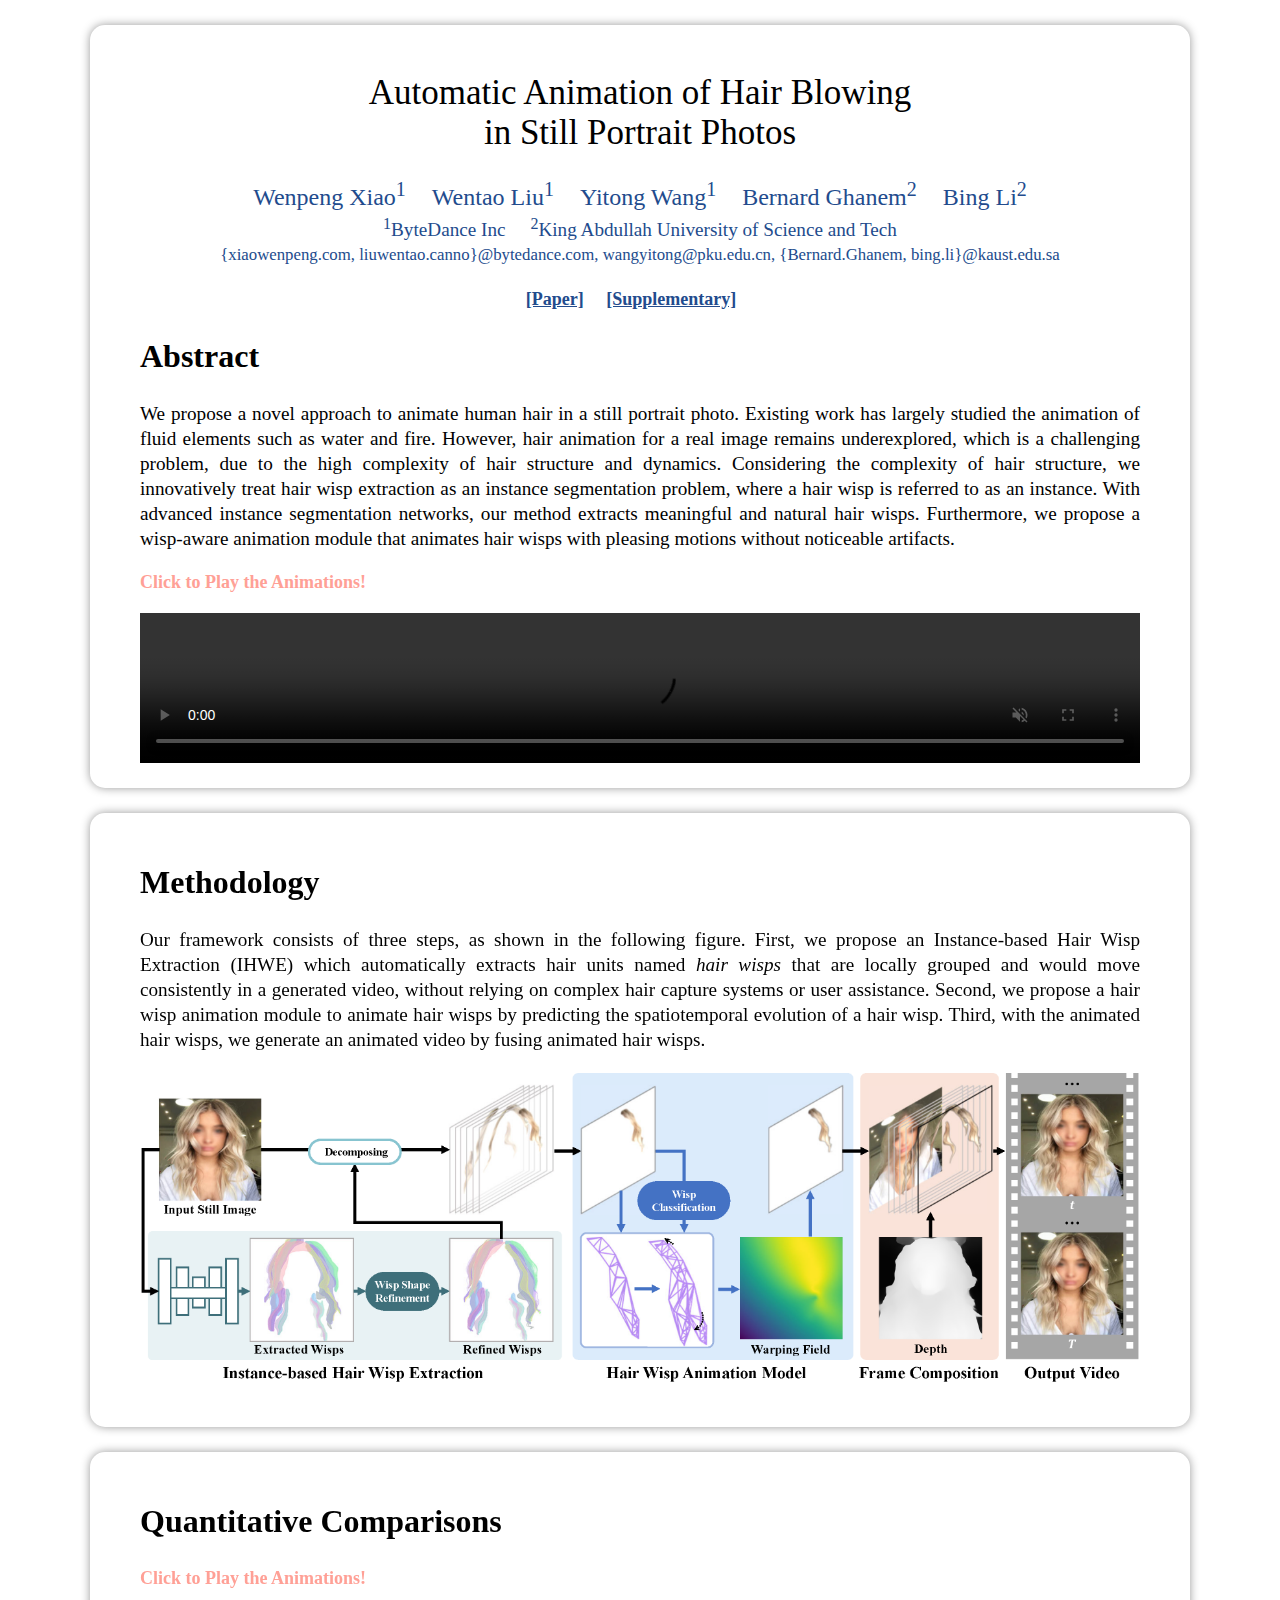
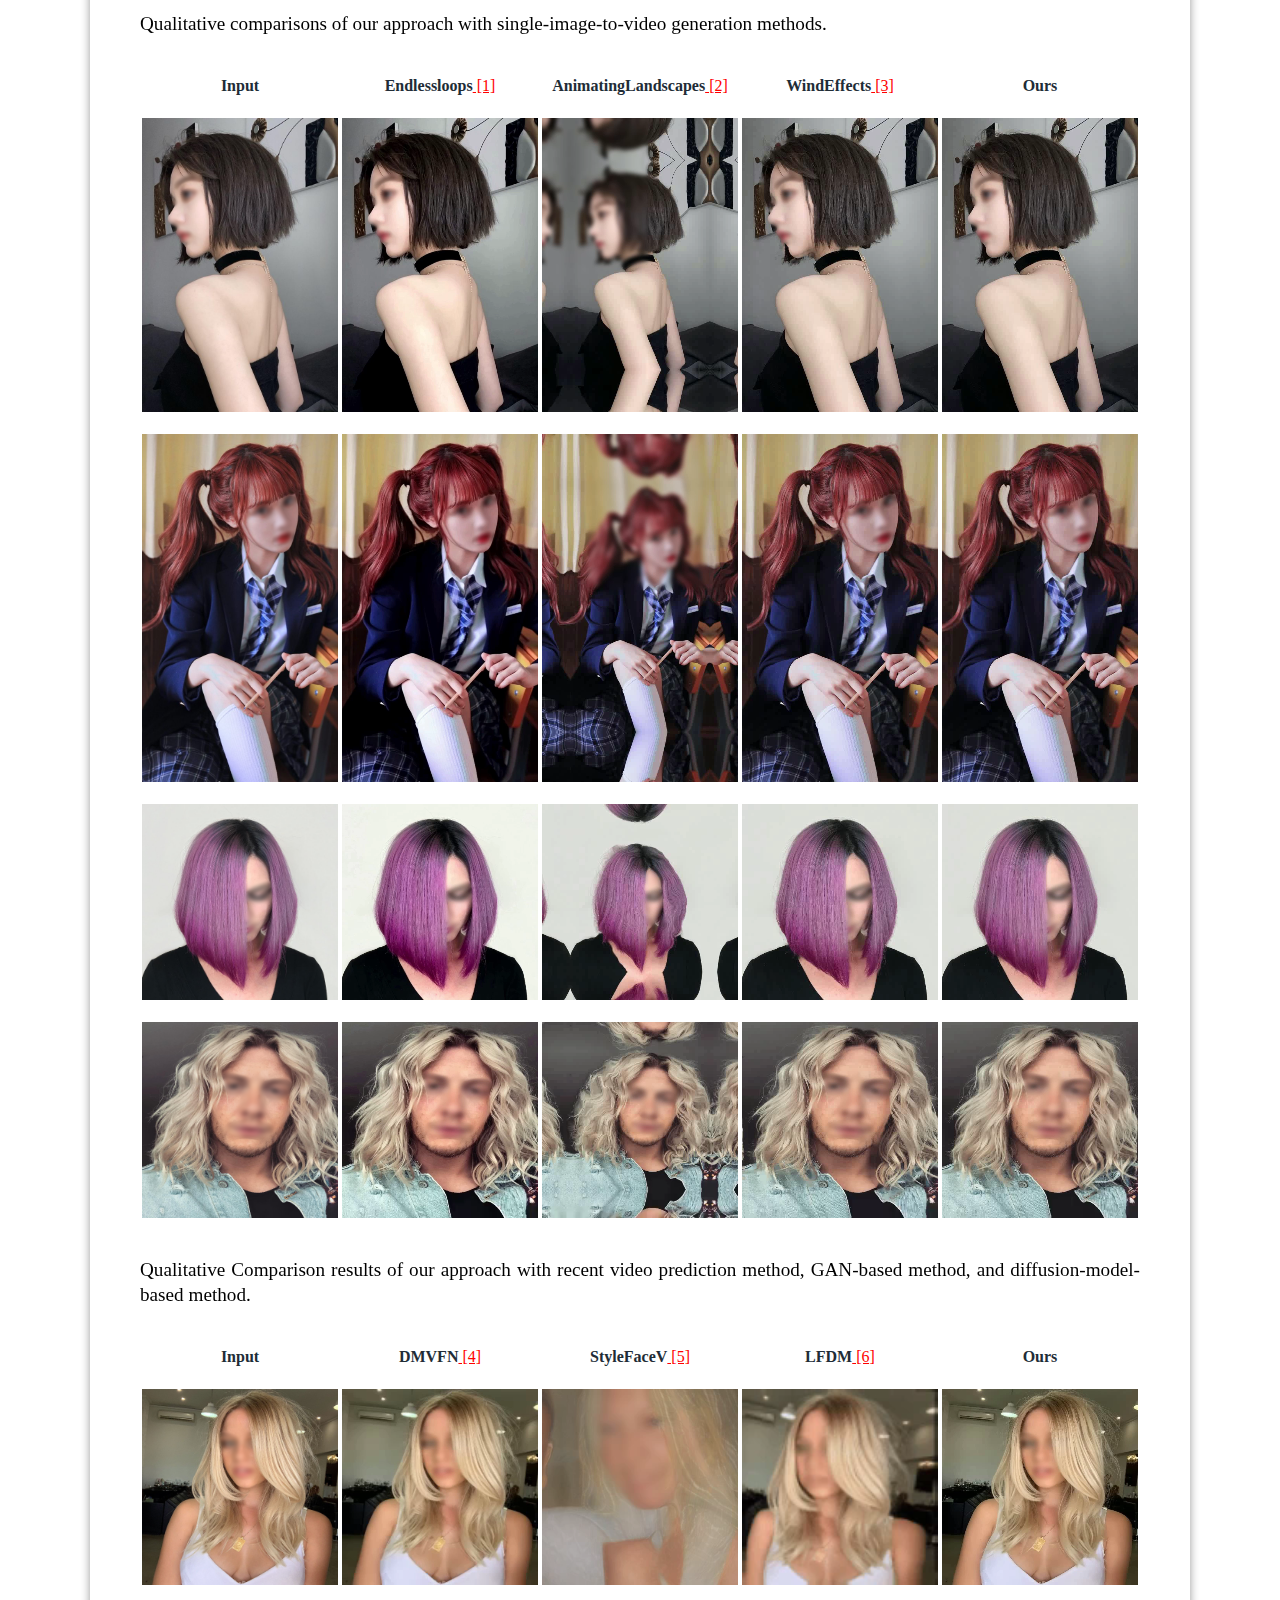
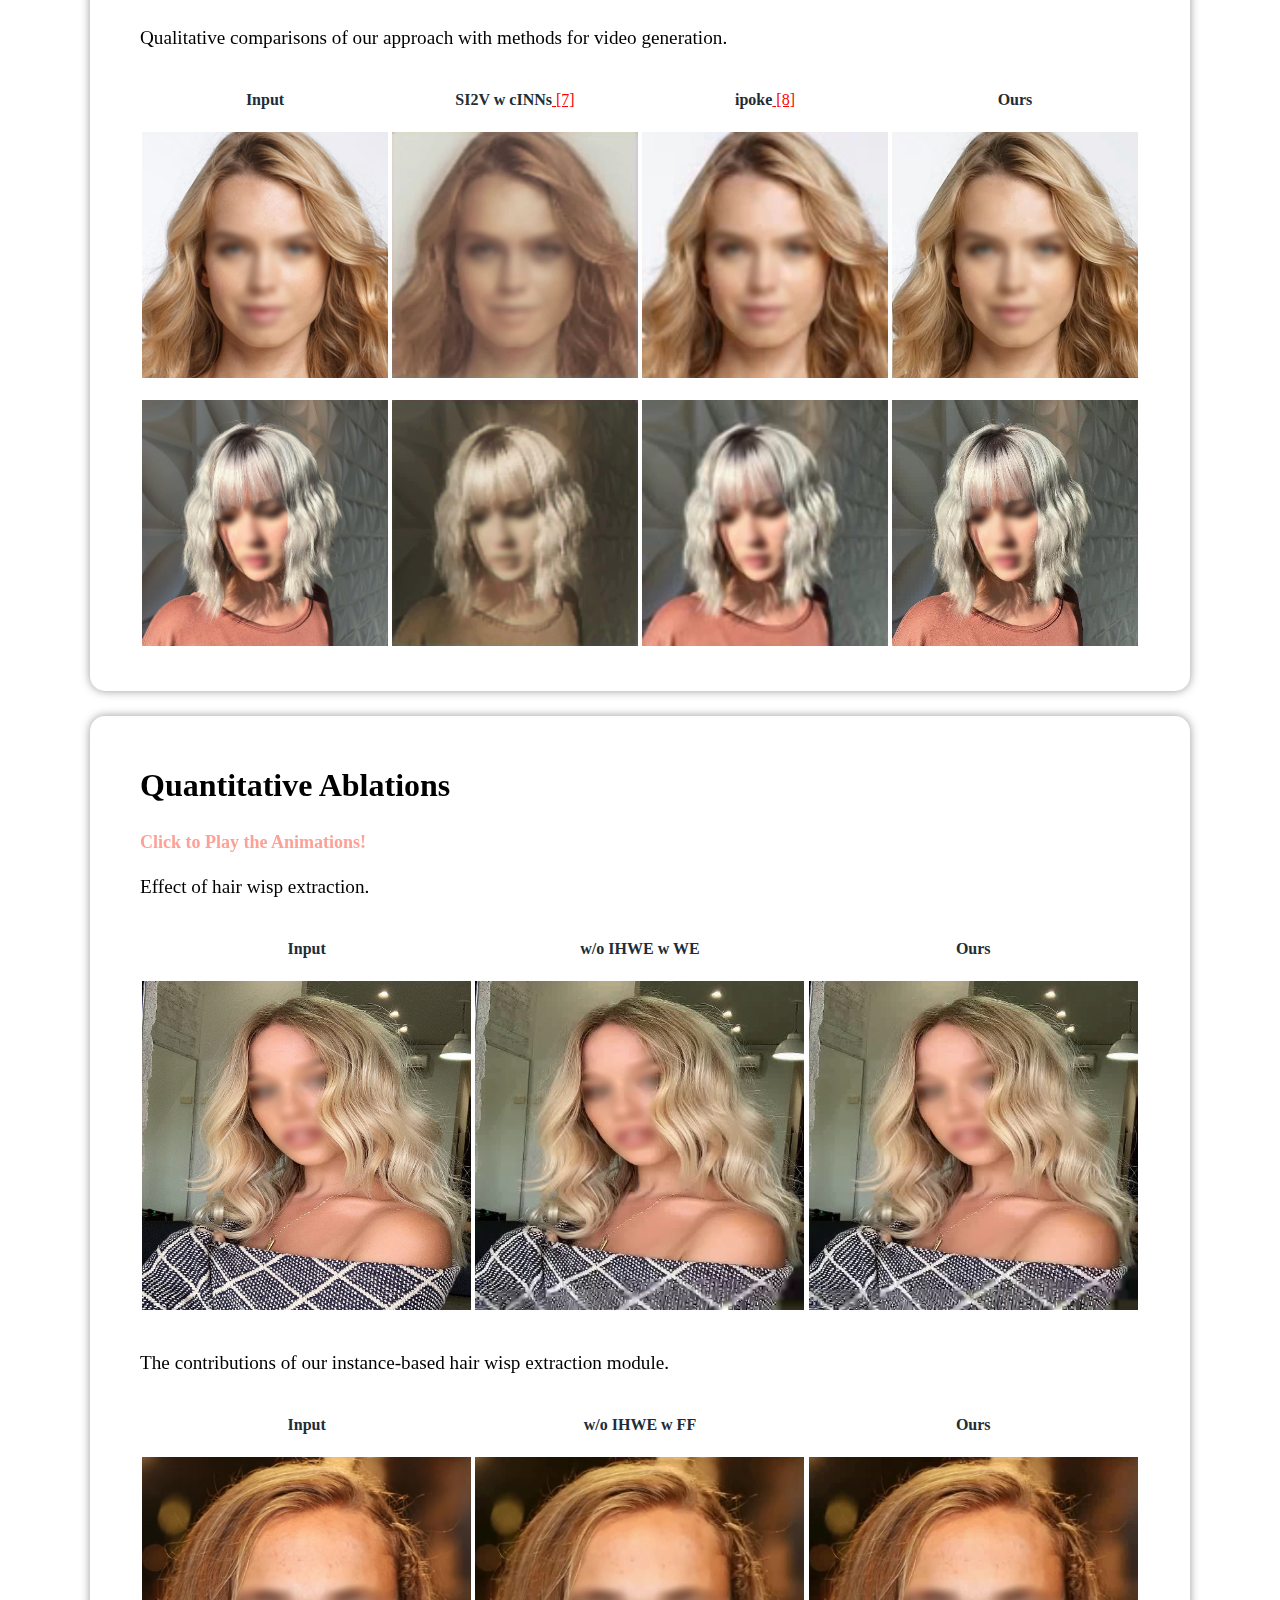
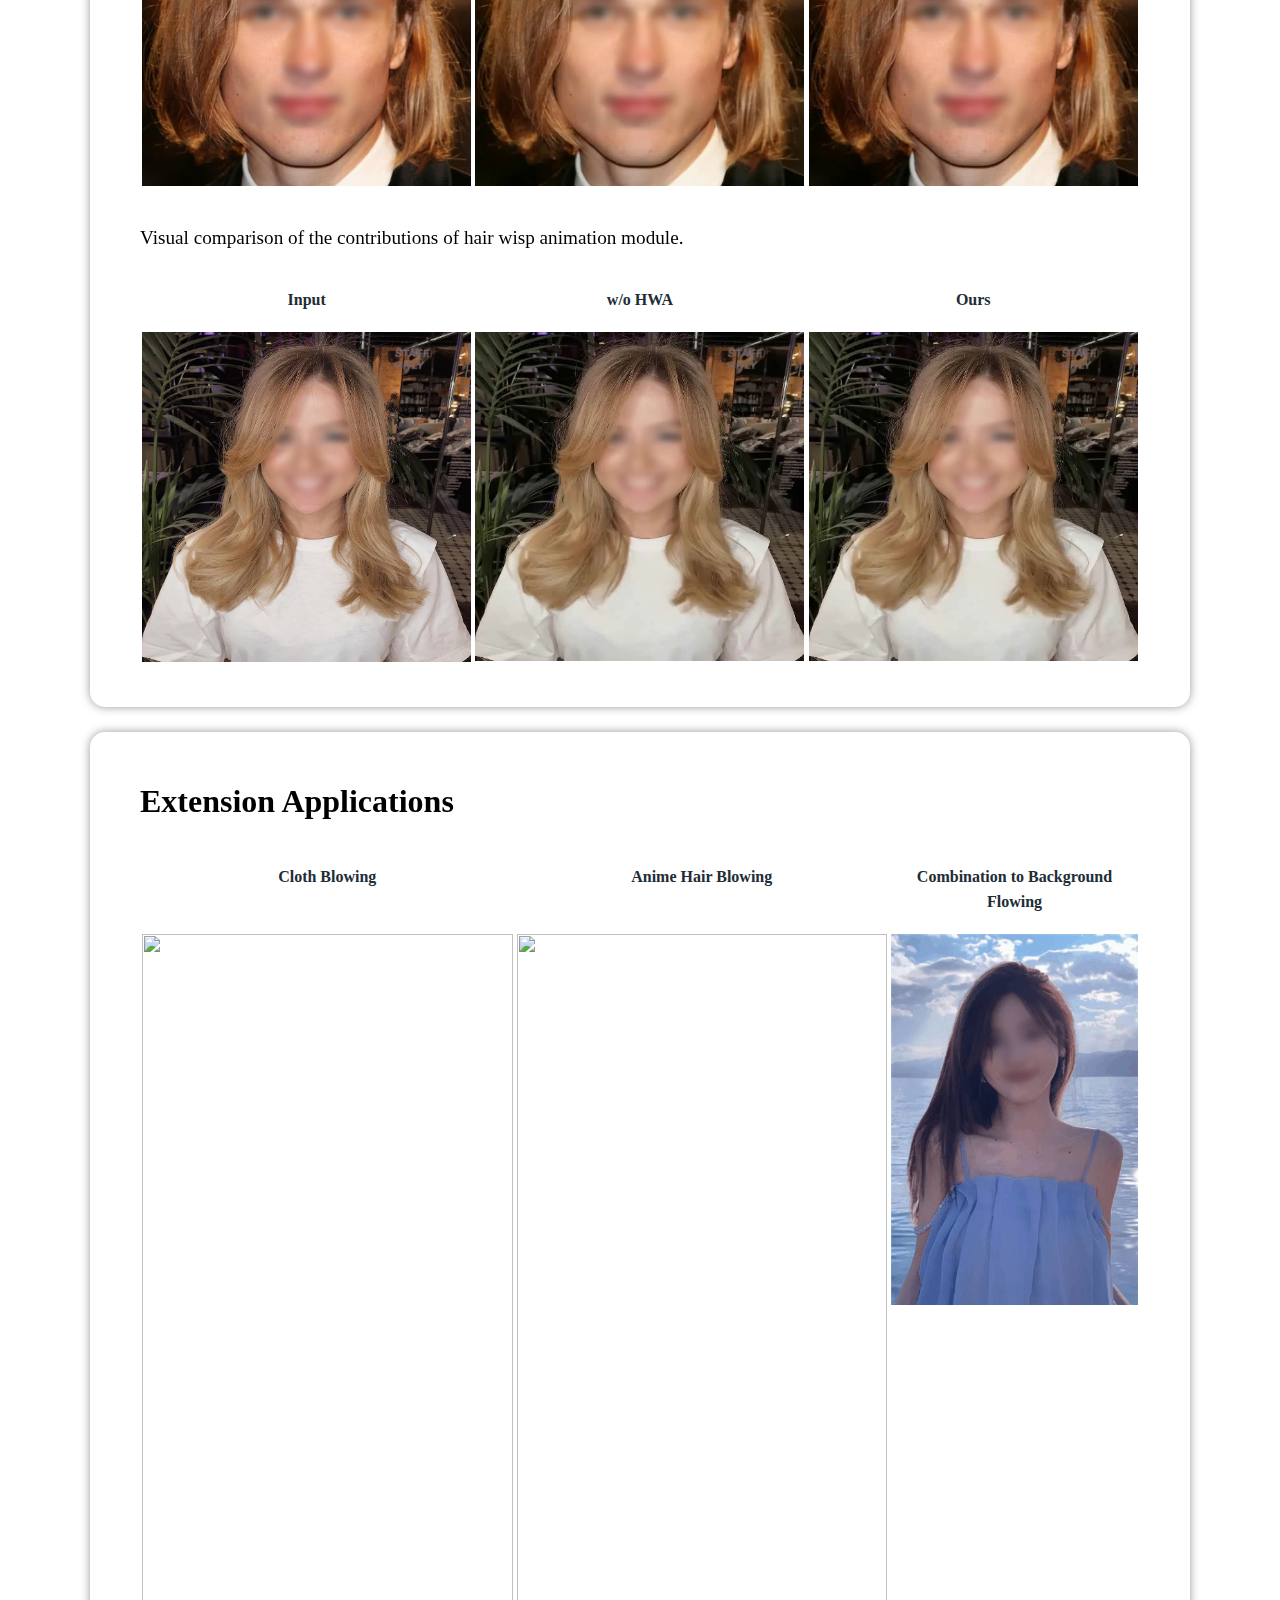
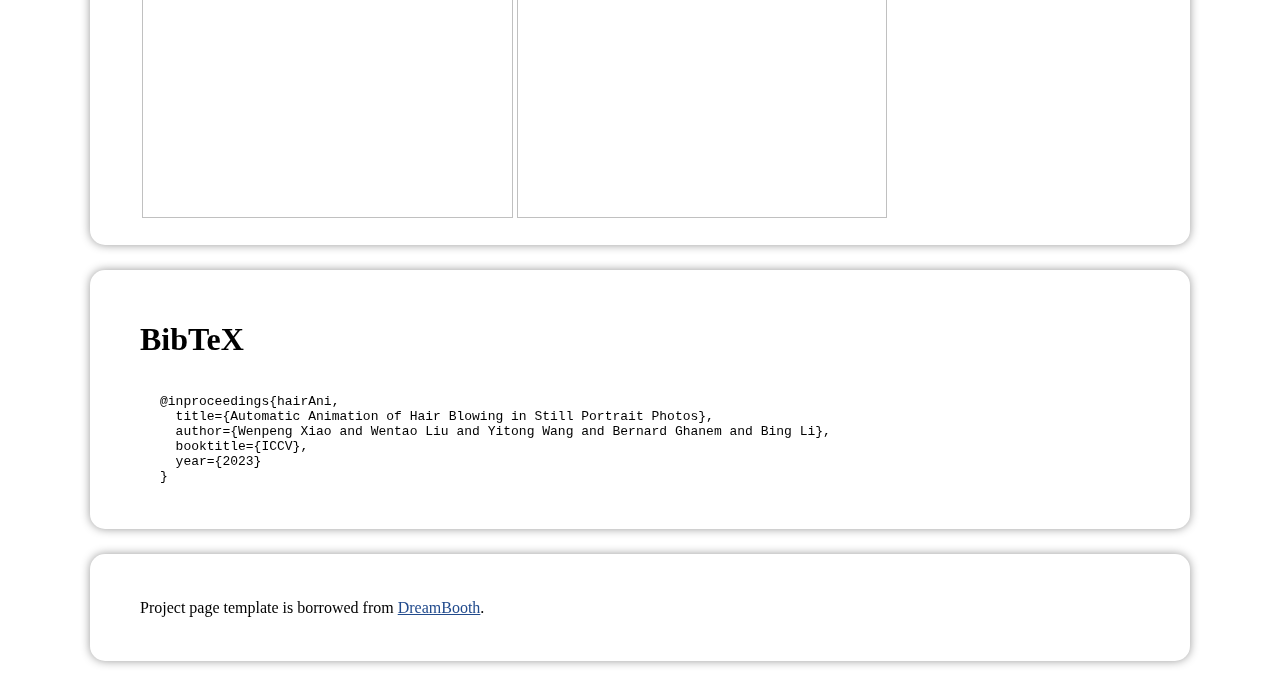
==== commit dc347fc6: "Debug." ====
--- a/index.html
+++ b/index.html
@@ -346,14 +346,6 @@
       </video>
     </div>
   </div>
-
-  <p style="font-size: 1.2em" class="serif">
-    Furthermore, we also provide qualitative comparisons of our approach with Chai <i>et al</i> <a href="http://mlchai.com/files/chai2013dynamic.pdf">[9]</a>. 
-  </p>
-
-  <video class="clickplay" width="100%">
-    <source src="./static/assets-mosaic/Fig. 3.mp4" type="video/mp4">
-  </video>
   
 </div>
 
